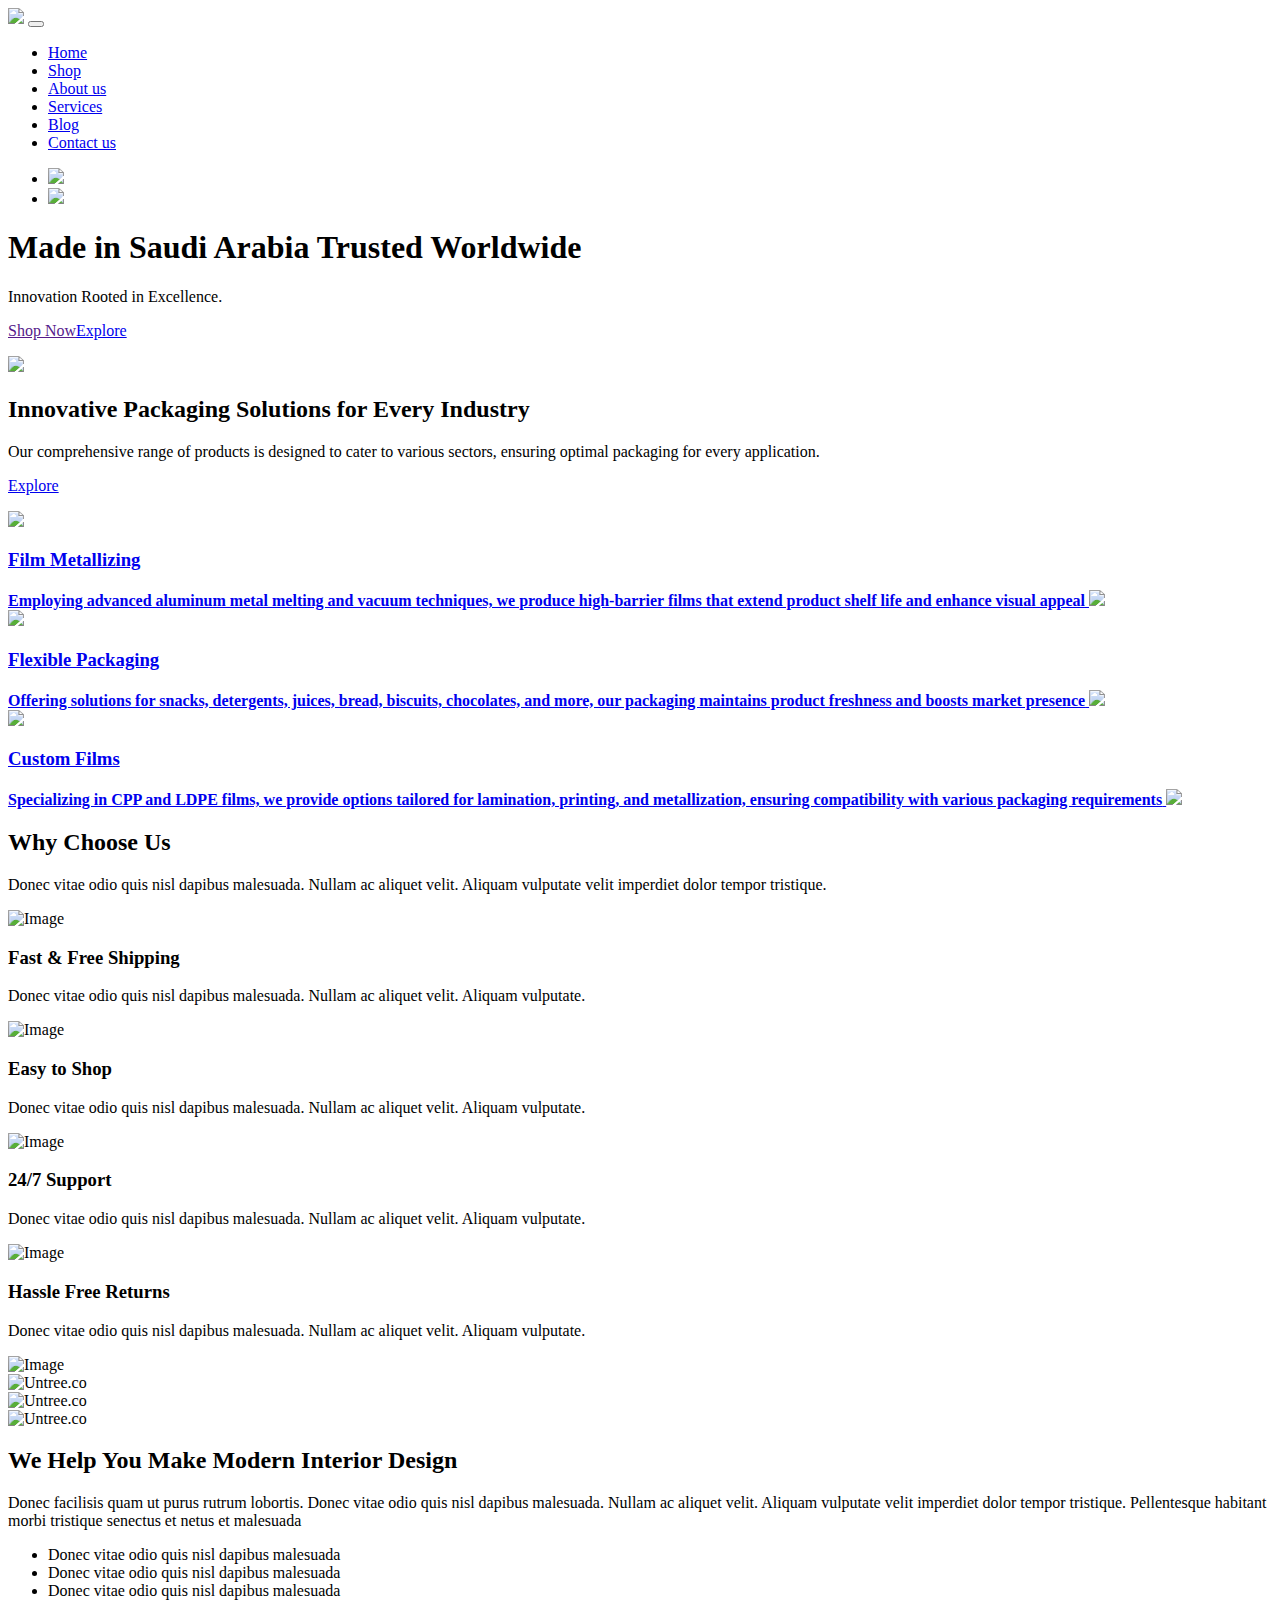
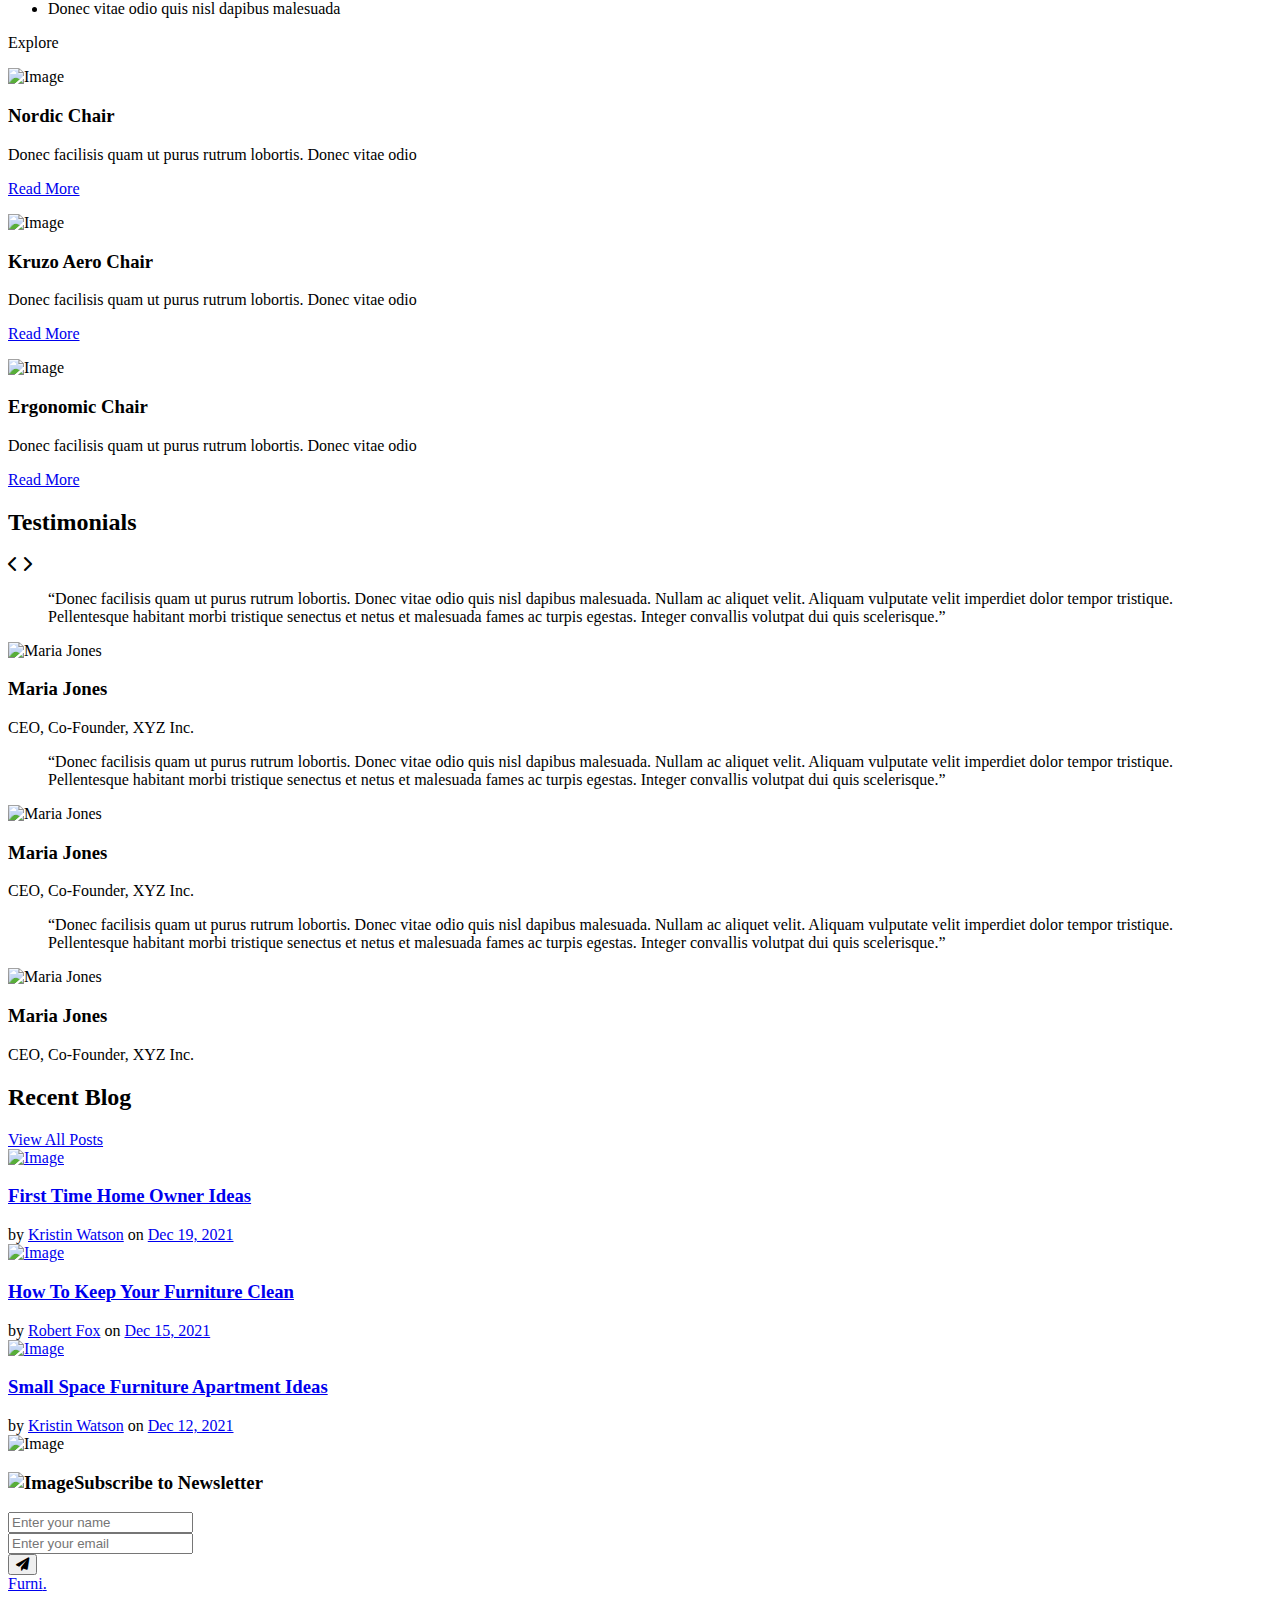
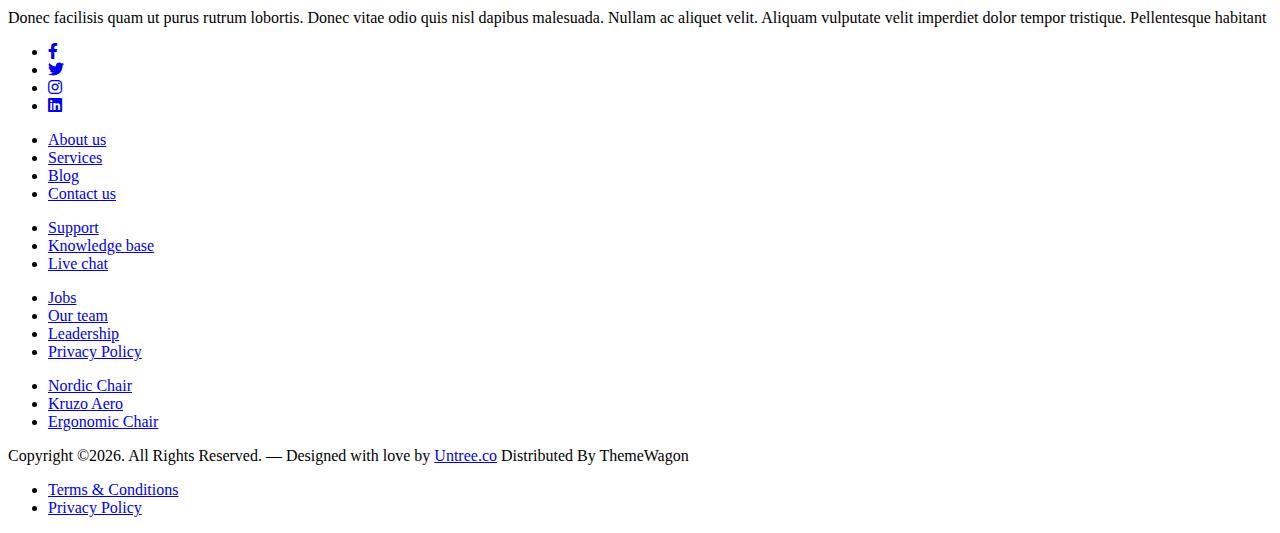
==== index.html @ fd20b188 "new update" ====
<!-- /*
* Bootstrap 5
* Template Name: 
* Template Author: Untree.co
* Template URI: https://untree.co/
* License: https://creativecommons.org/licenses/by/3.0/
*/ -->
<!doctype html>
<html lang="en">
<head>
  <meta charset="utf-8">
  <meta name="viewport" content="width=device-width, initial-scale=1, shrink-to-fit=no">
  <meta name="author" content="Untree.co">
  <link rel="shortcut icon" href="favicon.png">

  <meta name="description" content="" />
  <meta name="keywords" content="bootstrap, bootstrap4" />

		<!-- Bootstrap CSS -->
		<link href="css/bootstrap.min.css" rel="stylesheet">
		<link href="https://cdnjs.cloudflare.com/ajax/libs/font-awesome/6.0.0-beta3/css/all.min.css" rel="stylesheet">
		<link href="css/tiny-slider.css" rel="stylesheet">
		<link href="css/style.css" rel="stylesheet">
		<title>Furni Free Bootstrap 5 Template for Furniture and Interior Design Websites by Untree.co </title>
	</head>

	<body>

		<!-- Start Header/Navigation -->
		<nav class="custom-navbar navbar navbar navbar-expand-md navbar-dark bg-dark" arial-label="Furni navigation bar">

			<div class="container">
				<a class="navbar-brand" href="index.html"><img src="images/logo.png"  class="white-glow"></a>

				<button class="navbar-toggler" type="button" data-bs-toggle="collapse" data-bs-target="#navbarsFurni" aria-controls="navbarsFurni" aria-expanded="false" aria-label="Toggle navigation">
					<span class="navbar-toggler-icon"></span>
				</button>

				<div class="collapse navbar-collapse" id="navbarsFurni">
					<ul class="custom-navbar-nav navbar-nav ms-auto mb-2 mb-md-0">
						<li class="nav-item active">
							<a class="nav-link" href="index.html">Home</a>
						</li>
						<li><a class="nav-link" href="shop.html">Shop</a></li>
						<li><a class="nav-link" href="about.html">About us</a></li>
						<li><a class="nav-link" href="services.html">Services</a></li>
						<li><a class="nav-link" href="blog.html">Blog</a></li>
						<li><a class="nav-link" href="contact.html">Contact us</a></li>
					</ul>

					<ul class="custom-navbar-cta navbar-nav mb-2 mb-md-0 ms-5">
						<li><a class="nav-link" href="#"><img src="images/user.svg"></a></li>
						<li><a class="nav-link" href="cart.html"><img src="images/cart.svg"></a></li>
					</ul>
				</div>
			</div>
				
		</nav>
		<!-- End Header/Navigation -->

		<!-- Start Hero Section -->
			<div class="hero">
				<div class="container">
					<div class="row justify-content-between">
						<div class="col-lg-5">
							<div class="intro-excerpt">
								<h1>Made in Saudi Arabia <span clsas="d-block">Trusted Worldwide</span></h1>
								<p class="mb-4">Innovation Rooted in Excellence.</p>
								<p><a href="" class="btn btn-secondary me-2">Shop Now</a><a href="#" class="btn btn-white-outline">Explore</a></p>
							</div>
						</div>
						<div class="col-lg-7">
							<div class="hero-img-wrap">
								<img src="images/building.png" class="img-fluid">
							</div>
						</div>
					</div>
				</div>
			</div>
		<!-- End Hero Section -->

		<!-- Start Product Section -->
		<div class="product-section">
			<div class="container">
				<div class="row">

					<!-- Start Column 1 -->
					<div class="col-md-12 col-lg-3 mb-5 mb-lg-0">
						<h2 class="mb-4 section-title">Innovative Packaging Solutions for Every Industry</h2>
						<p class="mb-4">Our comprehensive range of products is designed to cater to various sectors, ensuring optimal packaging for every application. </p>
						<p><a href="shop.html" class="btn">Explore</a></p>
					</div> 
					<!-- End Column 1 -->

					<!-- Start Column 2 -->
					<div class="col-12 col-md-4 col-lg-3 mb-5 mb-md-0">
						<a class="product-item" href="cart.html">
							<img src="images/product-1.png" class="img-fluid product-thumbnail">
							<h3 class="product-title">Film Metallizing</h3>
							<strong class="product-price">Employing advanced aluminum metal melting and vacuum techniques, we produce high-barrier films that extend product shelf life and enhance visual appeal</strong>

							<span class="icon-cross">
								<img src="images/cross.svg" class="img-fluid">
							</span>
						</a>
					</div> 
					<!-- End Column 2 -->

					<!-- Start Column 3 -->
					<div class="col-12 col-md-4 col-lg-3 mb-5 mb-md-0">
						<a class="product-item" href="cart.html">
							<img src="images/product-2.png" class="img-fluid product-thumbnail">
							<h3 class="product-title">Flexible Packaging</h3>
							<strong class="product-price">Offering solutions for snacks, detergents, juices, bread, biscuits, chocolates, and more, our packaging maintains product freshness and boosts market presence</strong>

							<span class="icon-cross">
								<img src="images/cross.svg" class="img-fluid">
							</span>
						</a>
					</div>
					<!-- End Column 3 -->

					<!-- Start Column 4 -->
					<div class="col-12 col-md-4 col-lg-3 mb-5 mb-md-0">
						<a class="product-item" href="cart.html">
							<img src="images/product-3.png" class="img-fluid product-thumbnail">
							<h3 class="product-title">Custom Films</h3>
							<strong class="product-price">Specializing in CPP and LDPE films, we provide options tailored for lamination, printing, and metallization, ensuring compatibility with various packaging requirements</strong>

							<span class="icon-cross">
								<img src="images/cross.svg" class="img-fluid">
							</span>
						</a>
					</div>
					<!-- End Column 4 -->

				</div>
			</div>
		</div>
		<!-- End Product Section -->

		<!-- Start Why Choose Us Section -->
		<div class="why-choose-section">
			<div class="container">
				<div class="row justify-content-between">
					<div class="col-lg-6">
						<h2 class="section-title">Why Choose Us</h2>
						<p>Donec vitae odio quis nisl dapibus malesuada. Nullam ac aliquet velit. Aliquam vulputate velit imperdiet dolor tempor tristique.</p>

						<div class="row my-5">
							<div class="col-6 col-md-6">
								<div class="feature">
									<div class="icon">
										<img src="images/truck.svg" alt="Image" class="imf-fluid">
									</div>
									<h3>Fast &amp; Free Shipping</h3>
									<p>Donec vitae odio quis nisl dapibus malesuada. Nullam ac aliquet velit. Aliquam vulputate.</p>
								</div>
							</div>

							<div class="col-6 col-md-6">
								<div class="feature">
									<div class="icon">
										<img src="images/bag.svg" alt="Image" class="imf-fluid">
									</div>
									<h3>Easy to Shop</h3>
									<p>Donec vitae odio quis nisl dapibus malesuada. Nullam ac aliquet velit. Aliquam vulputate.</p>
								</div>
							</div>

							<div class="col-6 col-md-6">
								<div class="feature">
									<div class="icon">
										<img src="images/support.svg" alt="Image" class="imf-fluid">
									</div>
									<h3>24/7 Support</h3>
									<p>Donec vitae odio quis nisl dapibus malesuada. Nullam ac aliquet velit. Aliquam vulputate.</p>
								</div>
							</div>

							<div class="col-6 col-md-6">
								<div class="feature">
									<div class="icon">
										<img src="images/return.svg" alt="Image" class="imf-fluid">
									</div>
									<h3>Hassle Free Returns</h3>
									<p>Donec vitae odio quis nisl dapibus malesuada. Nullam ac aliquet velit. Aliquam vulputate.</p>
								</div>
							</div>

						</div>
					</div>

					<div class="col-lg-5">
						<div class="img-wrap">
							<img src="images/why-choose-us-img.jpg" alt="Image" class="img-fluid">
						</div>
					</div>

				</div>
			</div>
		</div>
		<!-- End Why Choose Us Section -->

		<!-- Start We Help Section -->
		<div class="we-help-section">
			<div class="container">
				<div class="row justify-content-between">
					<div class="col-lg-7 mb-5 mb-lg-0">
						<div class="imgs-grid">
							<div class="grid grid-1"><img src="images/img-grid-1.jpg" alt="Untree.co"></div>
							<div class="grid grid-2"><img src="images/img-grid-2.jpg" alt="Untree.co"></div>
							<div class="grid grid-3"><img src="images/img-grid-3.jpg" alt="Untree.co"></div>
						</div>
					</div>
					<div class="col-lg-5 ps-lg-5">
						<h2 class="section-title mb-4">We Help You Make Modern Interior Design</h2>
						<p>Donec facilisis quam ut purus rutrum lobortis. Donec vitae odio quis nisl dapibus malesuada. Nullam ac aliquet velit. Aliquam vulputate velit imperdiet dolor tempor tristique. Pellentesque habitant morbi tristique senectus et netus et malesuada</p>

						<ul class="list-unstyled custom-list my-4">
							<li>Donec vitae odio quis nisl dapibus malesuada</li>
							<li>Donec vitae odio quis nisl dapibus malesuada</li>
							<li>Donec vitae odio quis nisl dapibus malesuada</li>
							<li>Donec vitae odio quis nisl dapibus malesuada</li>
						</ul>
						<p><a herf="#" class="btn">Explore</a></p>
					</div>
				</div>
			</div>
		</div>
		<!-- End We Help Section -->

		<!-- Start Popular Product -->
		<div class="popular-product">
			<div class="container">
				<div class="row">

					<div class="col-12 col-md-6 col-lg-4 mb-4 mb-lg-0">
						<div class="product-item-sm d-flex">
							<div class="thumbnail">
								<img src="images/product-1.png" alt="Image" class="img-fluid">
							</div>
							<div class="pt-3">
								<h3>Nordic Chair</h3>
								<p>Donec facilisis quam ut purus rutrum lobortis. Donec vitae odio </p>
								<p><a href="#">Read More</a></p>
							</div>
						</div>
					</div>

					<div class="col-12 col-md-6 col-lg-4 mb-4 mb-lg-0">
						<div class="product-item-sm d-flex">
							<div class="thumbnail">
								<img src="images/product-2.png" alt="Image" class="img-fluid">
							</div>
							<div class="pt-3">
								<h3>Kruzo Aero Chair</h3>
								<p>Donec facilisis quam ut purus rutrum lobortis. Donec vitae odio </p>
								<p><a href="#">Read More</a></p>
							</div>
						</div>
					</div>

					<div class="col-12 col-md-6 col-lg-4 mb-4 mb-lg-0">
						<div class="product-item-sm d-flex">
							<div class="thumbnail">
								<img src="images/product-3.png" alt="Image" class="img-fluid">
							</div>
							<div class="pt-3">
								<h3>Ergonomic Chair</h3>
								<p>Donec facilisis quam ut purus rutrum lobortis. Donec vitae odio </p>
								<p><a href="#">Read More</a></p>
							</div>
						</div>
					</div>

				</div>
			</div>
		</div>
		<!-- End Popular Product -->

		<!-- Start Testimonial Slider -->
		<div class="testimonial-section">
			<div class="container">
				<div class="row">
					<div class="col-lg-7 mx-auto text-center">
						<h2 class="section-title">Testimonials</h2>
					</div>
				</div>

				<div class="row justify-content-center">
					<div class="col-lg-12">
						<div class="testimonial-slider-wrap text-center">

							<div id="testimonial-nav">
								<span class="prev" data-controls="prev"><span class="fa fa-chevron-left"></span></span>
								<span class="next" data-controls="next"><span class="fa fa-chevron-right"></span></span>
							</div>

							<div class="testimonial-slider">
								
								<div class="item">
									<div class="row justify-content-center">
										<div class="col-lg-8 mx-auto">

											<div class="testimonial-block text-center">
												<blockquote class="mb-5">
													<p>&ldquo;Donec facilisis quam ut purus rutrum lobortis. Donec vitae odio quis nisl dapibus malesuada. Nullam ac aliquet velit. Aliquam vulputate velit imperdiet dolor tempor tristique. Pellentesque habitant morbi tristique senectus et netus et malesuada fames ac turpis egestas. Integer convallis volutpat dui quis scelerisque.&rdquo;</p>
												</blockquote>

												<div class="author-info">
													<div class="author-pic">
														<img src="images/person-1.png" alt="Maria Jones" class="img-fluid">
													</div>
													<h3 class="font-weight-bold">Maria Jones</h3>
													<span class="position d-block mb-3">CEO, Co-Founder, XYZ Inc.</span>
												</div>
											</div>

										</div>
									</div>
								</div> 
								<!-- END item -->

								<div class="item">
									<div class="row justify-content-center">
										<div class="col-lg-8 mx-auto">

											<div class="testimonial-block text-center">
												<blockquote class="mb-5">
													<p>&ldquo;Donec facilisis quam ut purus rutrum lobortis. Donec vitae odio quis nisl dapibus malesuada. Nullam ac aliquet velit. Aliquam vulputate velit imperdiet dolor tempor tristique. Pellentesque habitant morbi tristique senectus et netus et malesuada fames ac turpis egestas. Integer convallis volutpat dui quis scelerisque.&rdquo;</p>
												</blockquote>

												<div class="author-info">
													<div class="author-pic">
														<img src="images/person-1.png" alt="Maria Jones" class="img-fluid">
													</div>
													<h3 class="font-weight-bold">Maria Jones</h3>
													<span class="position d-block mb-3">CEO, Co-Founder, XYZ Inc.</span>
												</div>
											</div>

										</div>
									</div>
								</div> 
								<!-- END item -->

								<div class="item">
									<div class="row justify-content-center">
										<div class="col-lg-8 mx-auto">

											<div class="testimonial-block text-center">
												<blockquote class="mb-5">
													<p>&ldquo;Donec facilisis quam ut purus rutrum lobortis. Donec vitae odio quis nisl dapibus malesuada. Nullam ac aliquet velit. Aliquam vulputate velit imperdiet dolor tempor tristique. Pellentesque habitant morbi tristique senectus et netus et malesuada fames ac turpis egestas. Integer convallis volutpat dui quis scelerisque.&rdquo;</p>
												</blockquote>

												<div class="author-info">
													<div class="author-pic">
														<img src="images/person-1.png" alt="Maria Jones" class="img-fluid">
													</div>
													<h3 class="font-weight-bold">Maria Jones</h3>
													<span class="position d-block mb-3">CEO, Co-Founder, XYZ Inc.</span>
												</div>
											</div>

										</div>
									</div>
								</div> 
								<!-- END item -->

							</div>

						</div>
					</div>
				</div>
			</div>
		</div>
		<!-- End Testimonial Slider -->

		<!-- Start Blog Section -->
		<div class="blog-section">
			<div class="container">
				<div class="row mb-5">
					<div class="col-md-6">
						<h2 class="section-title">Recent Blog</h2>
					</div>
					<div class="col-md-6 text-start text-md-end">
						<a href="#" class="more">View All Posts</a>
					</div>
				</div>

				<div class="row">

					<div class="col-12 col-sm-6 col-md-4 mb-4 mb-md-0">
						<div class="post-entry">
							<a href="#" class="post-thumbnail"><img src="images/post-1.jpg" alt="Image" class="img-fluid"></a>
							<div class="post-content-entry">
								<h3><a href="#">First Time Home Owner Ideas</a></h3>
								<div class="meta">
									<span>by <a href="#">Kristin Watson</a></span> <span>on <a href="#">Dec 19, 2021</a></span>
								</div>
							</div>
						</div>
					</div>

					<div class="col-12 col-sm-6 col-md-4 mb-4 mb-md-0">
						<div class="post-entry">
							<a href="#" class="post-thumbnail"><img src="images/post-2.jpg" alt="Image" class="img-fluid"></a>
							<div class="post-content-entry">
								<h3><a href="#">How To Keep Your Furniture Clean</a></h3>
								<div class="meta">
									<span>by <a href="#">Robert Fox</a></span> <span>on <a href="#">Dec 15, 2021</a></span>
								</div>
							</div>
						</div>
					</div>

					<div class="col-12 col-sm-6 col-md-4 mb-4 mb-md-0">
						<div class="post-entry">
							<a href="#" class="post-thumbnail"><img src="images/post-3.jpg" alt="Image" class="img-fluid"></a>
							<div class="post-content-entry">
								<h3><a href="#">Small Space Furniture Apartment Ideas</a></h3>
								<div class="meta">
									<span>by <a href="#">Kristin Watson</a></span> <span>on <a href="#">Dec 12, 2021</a></span>
								</div>
							</div>
						</div>
					</div>

				</div>
			</div>
		</div>
		<!-- End Blog Section -->	

		<!-- Start Footer Section -->
		<footer class="footer-section">
			<div class="container relative">

				<div class="sofa-img">
					<img src="images/sofa.png" alt="Image" class="img-fluid">
				</div>

				<div class="row">
					<div class="col-lg-8">
						<div class="subscription-form">
							<h3 class="d-flex align-items-center"><span class="me-1"><img src="images/envelope-outline.svg" alt="Image" class="img-fluid"></span><span>Subscribe to Newsletter</span></h3>

							<form action="#" class="row g-3">
								<div class="col-auto">
									<input type="text" class="form-control" placeholder="Enter your name">
								</div>
								<div class="col-auto">
									<input type="email" class="form-control" placeholder="Enter your email">
								</div>
								<div class="col-auto">
									<button class="btn btn-primary">
										<span class="fa fa-paper-plane"></span>
									</button>
								</div>
							</form>

						</div>
					</div>
				</div>

				<div class="row g-5 mb-5">
					<div class="col-lg-4">
						<div class="mb-4 footer-logo-wrap"><a href="#" class="footer-logo">Furni<span>.</span></a></div>
						<p class="mb-4">Donec facilisis quam ut purus rutrum lobortis. Donec vitae odio quis nisl dapibus malesuada. Nullam ac aliquet velit. Aliquam vulputate velit imperdiet dolor tempor tristique. Pellentesque habitant</p>

						<ul class="list-unstyled custom-social">
							<li><a href="#"><span class="fa fa-brands fa-facebook-f"></span></a></li>
							<li><a href="#"><span class="fa fa-brands fa-twitter"></span></a></li>
							<li><a href="#"><span class="fa fa-brands fa-instagram"></span></a></li>
							<li><a href="#"><span class="fa fa-brands fa-linkedin"></span></a></li>
						</ul>
					</div>

					<div class="col-lg-8">
						<div class="row links-wrap">
							<div class="col-6 col-sm-6 col-md-3">
								<ul class="list-unstyled">
									<li><a href="#">About us</a></li>
									<li><a href="#">Services</a></li>
									<li><a href="#">Blog</a></li>
									<li><a href="#">Contact us</a></li>
								</ul>
							</div>

							<div class="col-6 col-sm-6 col-md-3">
								<ul class="list-unstyled">
									<li><a href="#">Support</a></li>
									<li><a href="#">Knowledge base</a></li>
									<li><a href="#">Live chat</a></li>
								</ul>
							</div>

							<div class="col-6 col-sm-6 col-md-3">
								<ul class="list-unstyled">
									<li><a href="#">Jobs</a></li>
									<li><a href="#">Our team</a></li>
									<li><a href="#">Leadership</a></li>
									<li><a href="#">Privacy Policy</a></li>
								</ul>
							</div>

							<div class="col-6 col-sm-6 col-md-3">
								<ul class="list-unstyled">
									<li><a href="#">Nordic Chair</a></li>
									<li><a href="#">Kruzo Aero</a></li>
									<li><a href="#">Ergonomic Chair</a></li>
								</ul>
							</div>
						</div>
					</div>

				</div>

				<div class="border-top copyright">
					<div class="row pt-4">
						<div class="col-lg-6">
							<p class="mb-2 text-center text-lg-start">Copyright &copy;<script>document.write(new Date().getFullYear());</script>. All Rights Reserved. &mdash; Designed with love by <a href="https://untree.co">Untree.co</a> Distributed By <a hreff="https://themewagon.com">ThemeWagon</a>  <!-- License information: https://untree.co/license/ -->
            </p>
						</div>

						<div class="col-lg-6 text-center text-lg-end">
							<ul class="list-unstyled d-inline-flex ms-auto">
								<li class="me-4"><a href="#">Terms &amp; Conditions</a></li>
								<li><a href="#">Privacy Policy</a></li>
							</ul>
						</div>

					</div>
				</div>

			</div>
		</footer>
		<!-- End Footer Section -->	


		<script src="js/bootstrap.bundle.min.js"></script>
		<script src="js/tiny-slider.js"></script>
		<script src="js/custom.js"></script>
	</body>

</html>
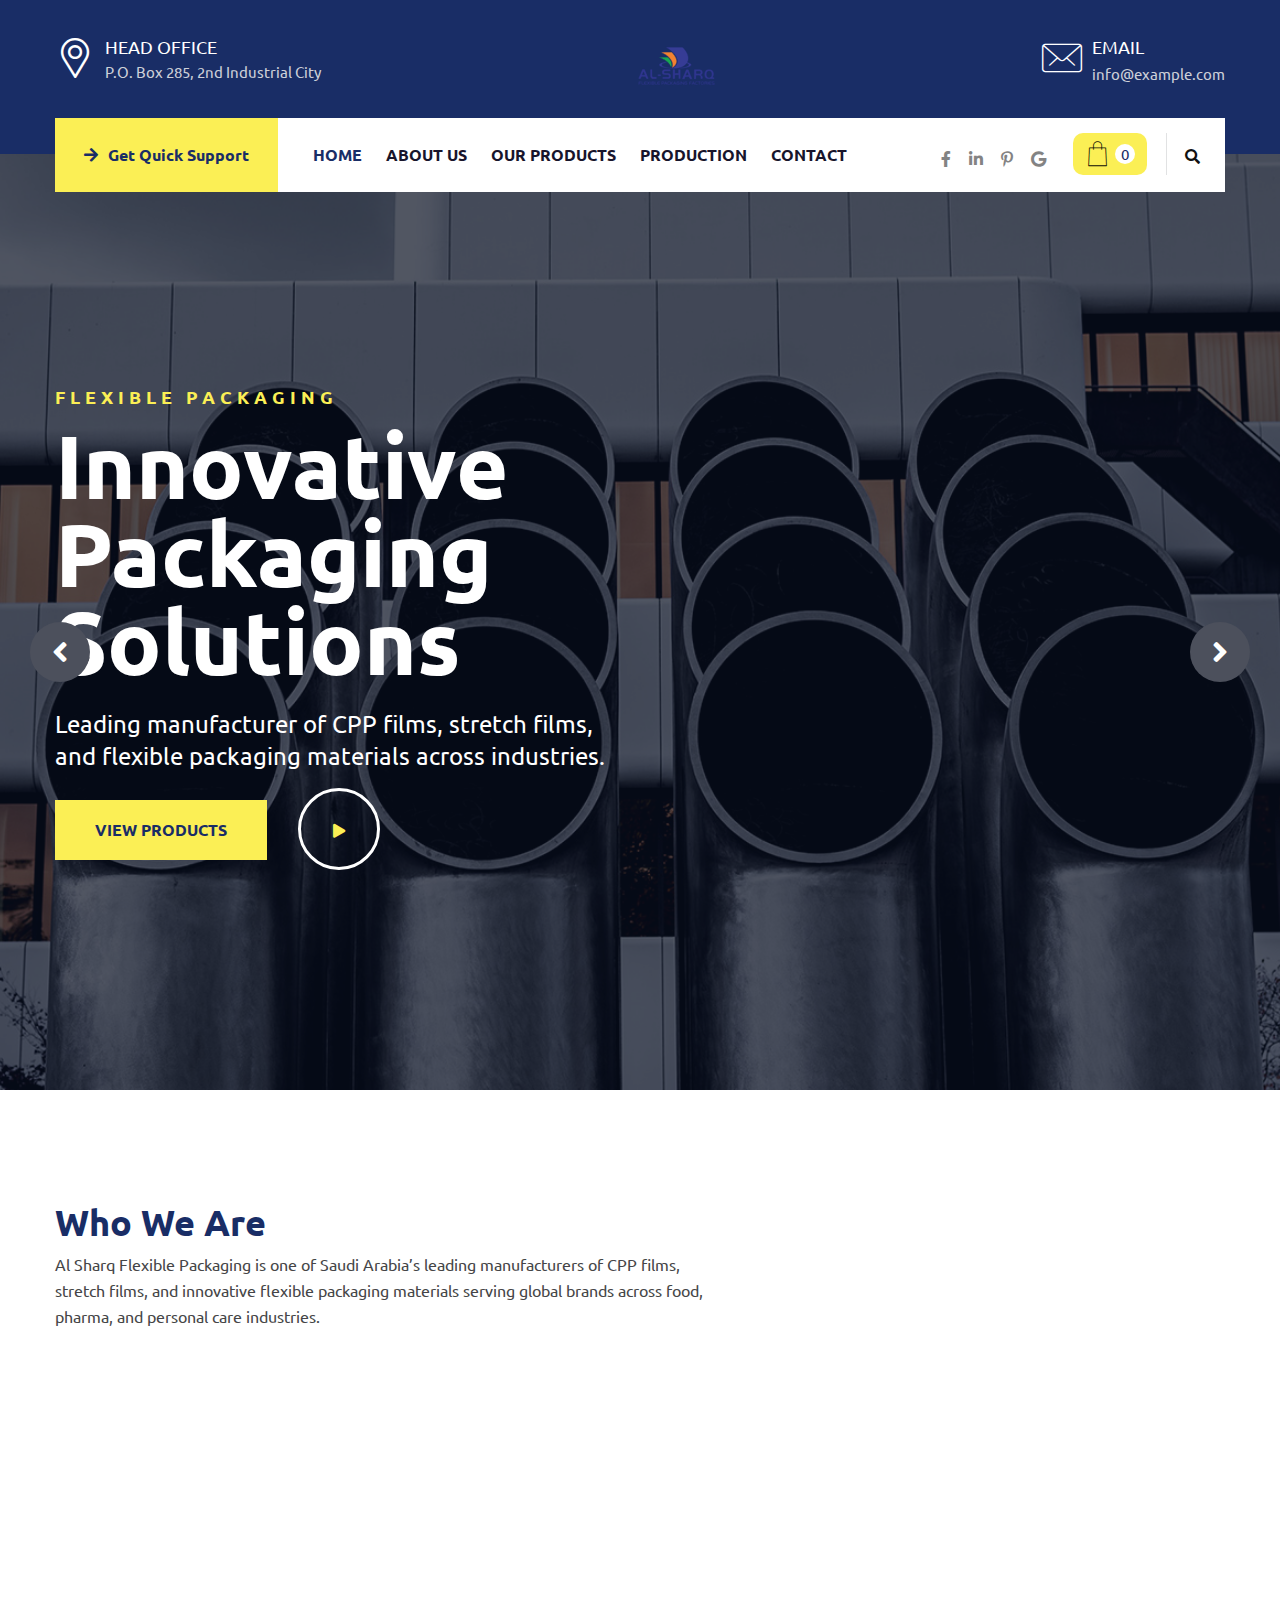
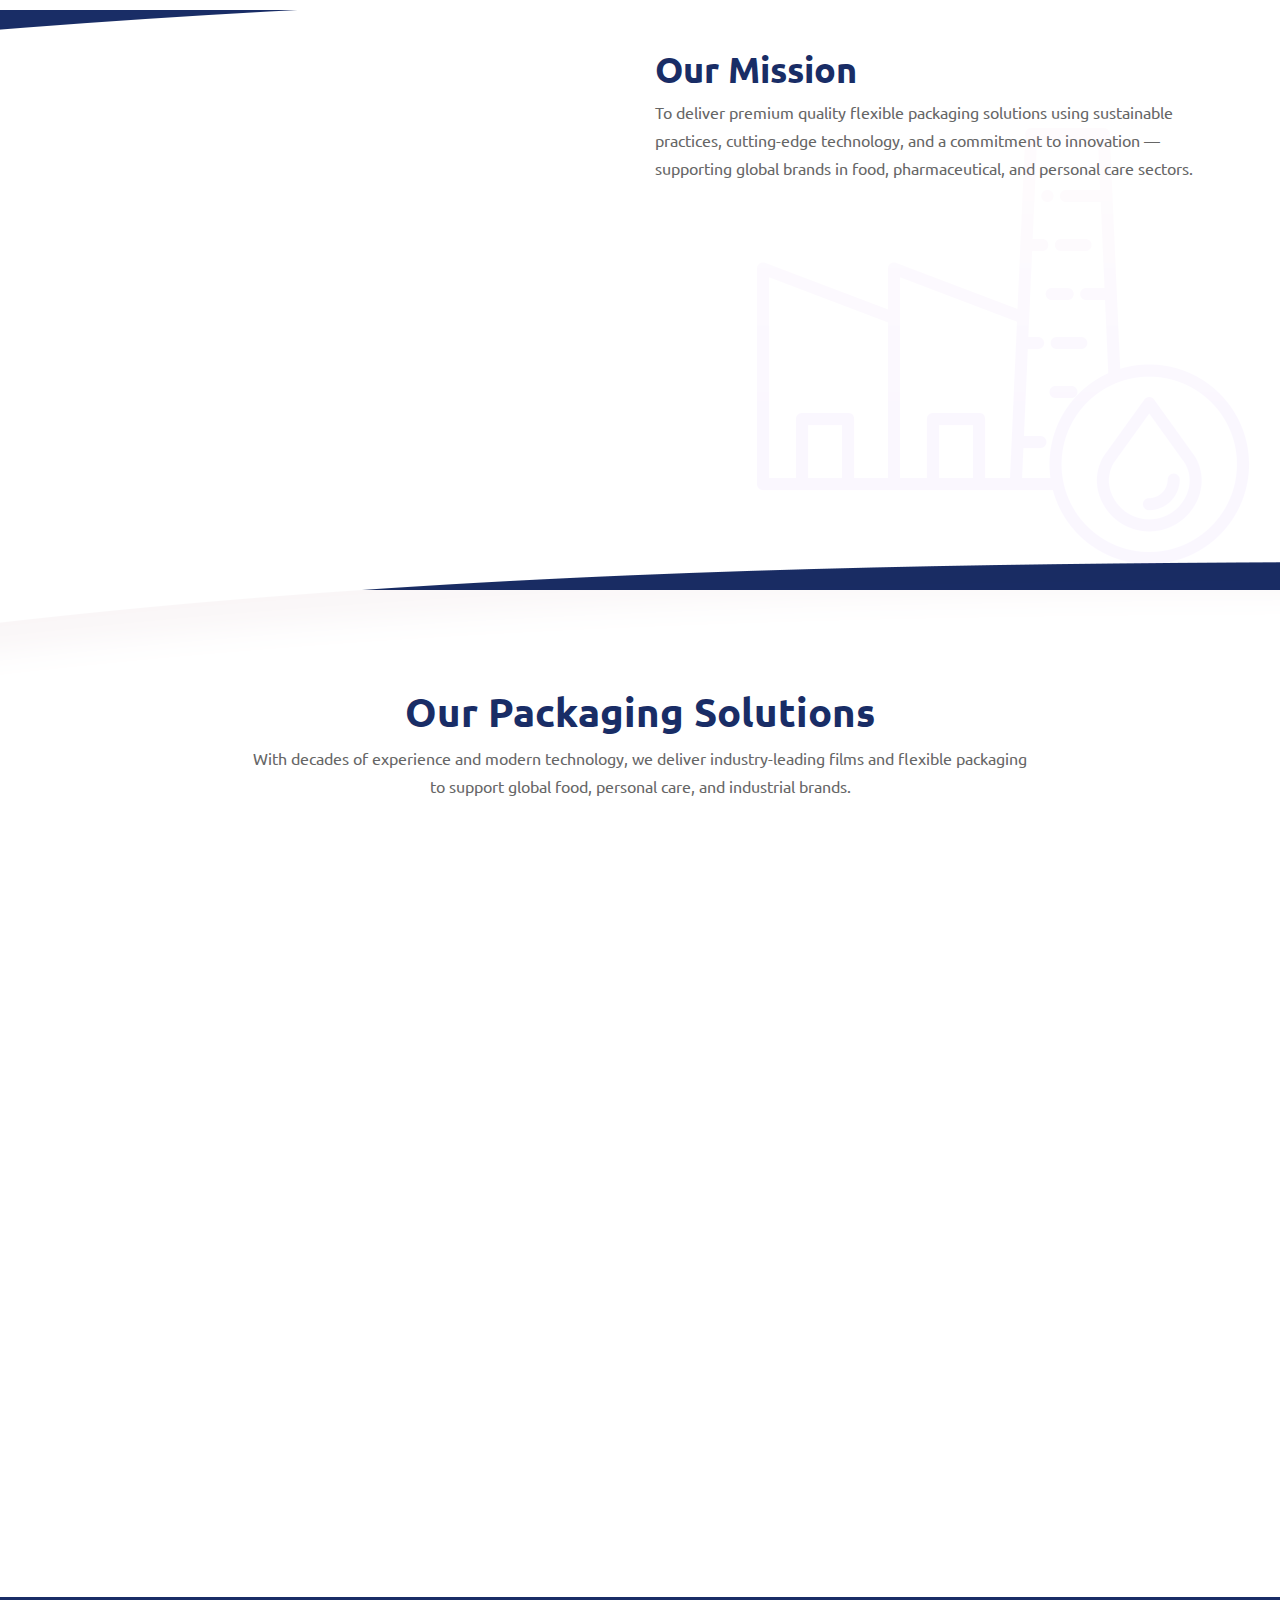
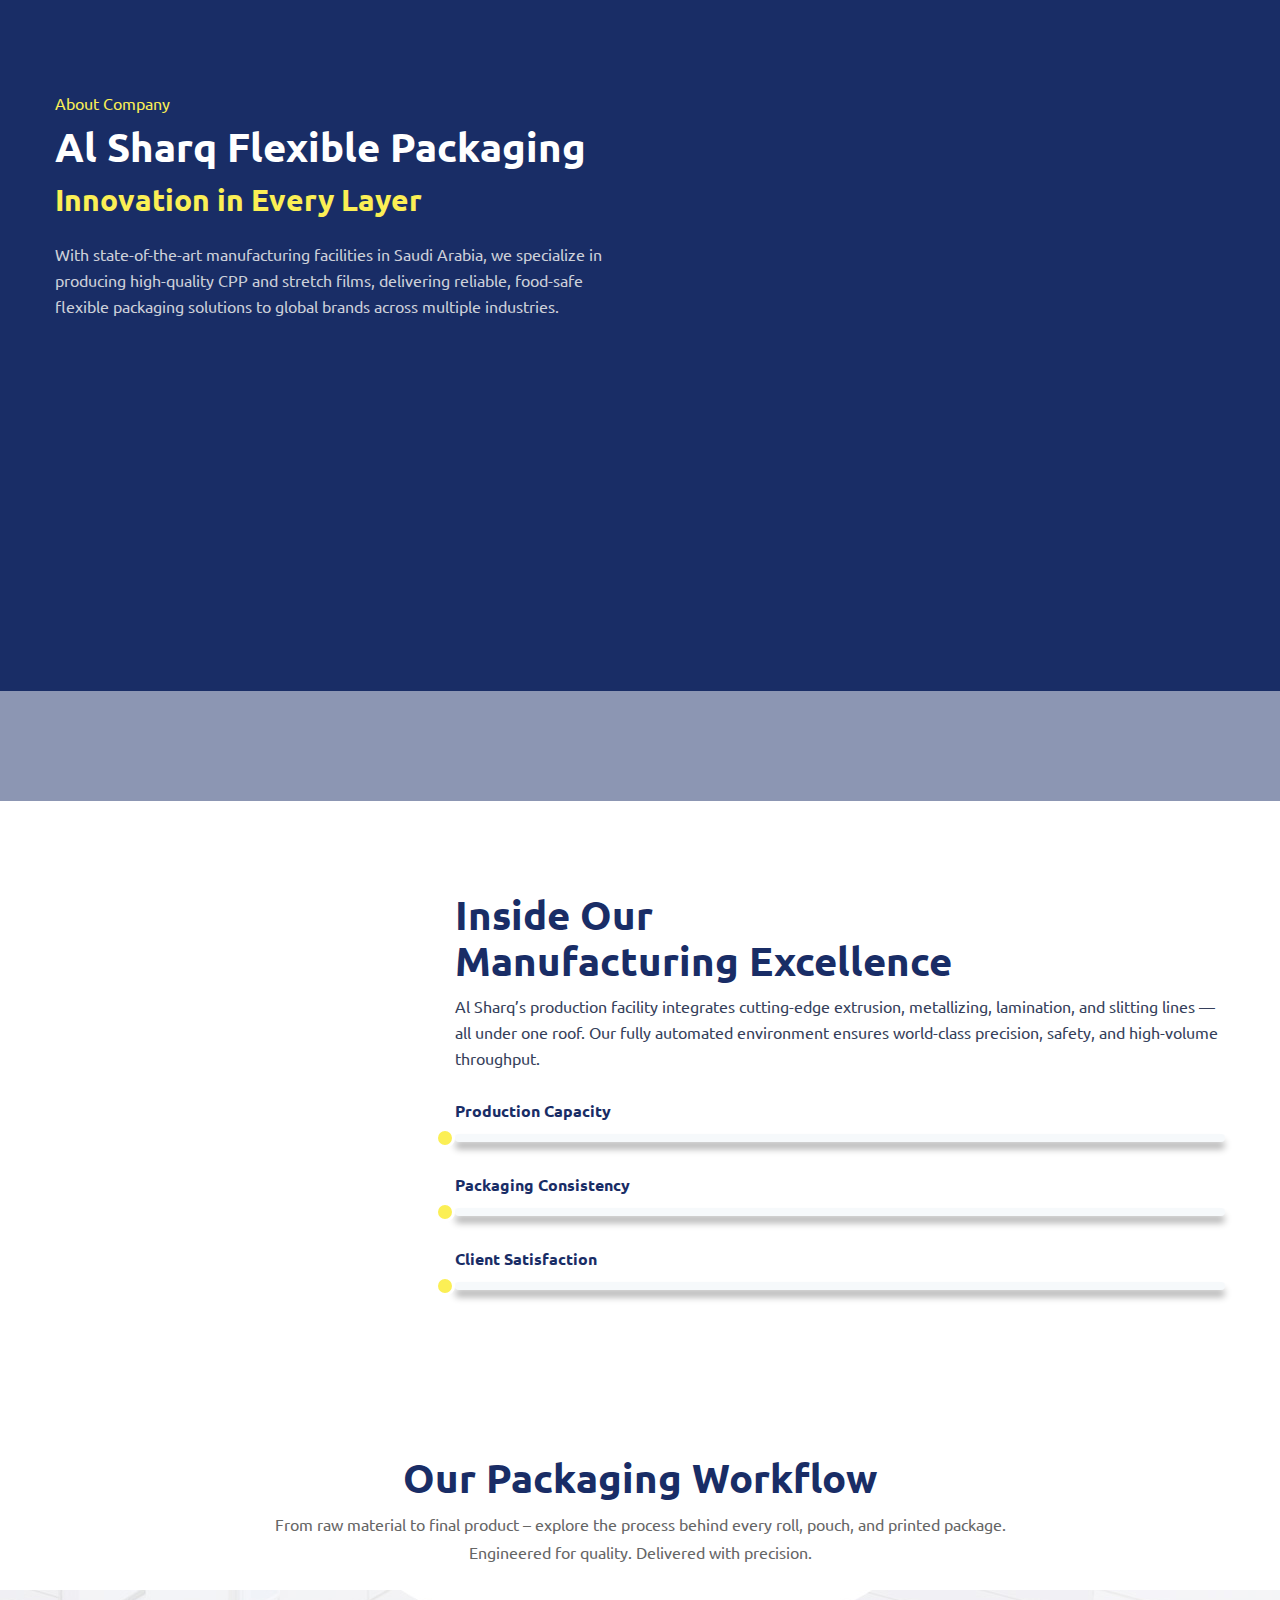
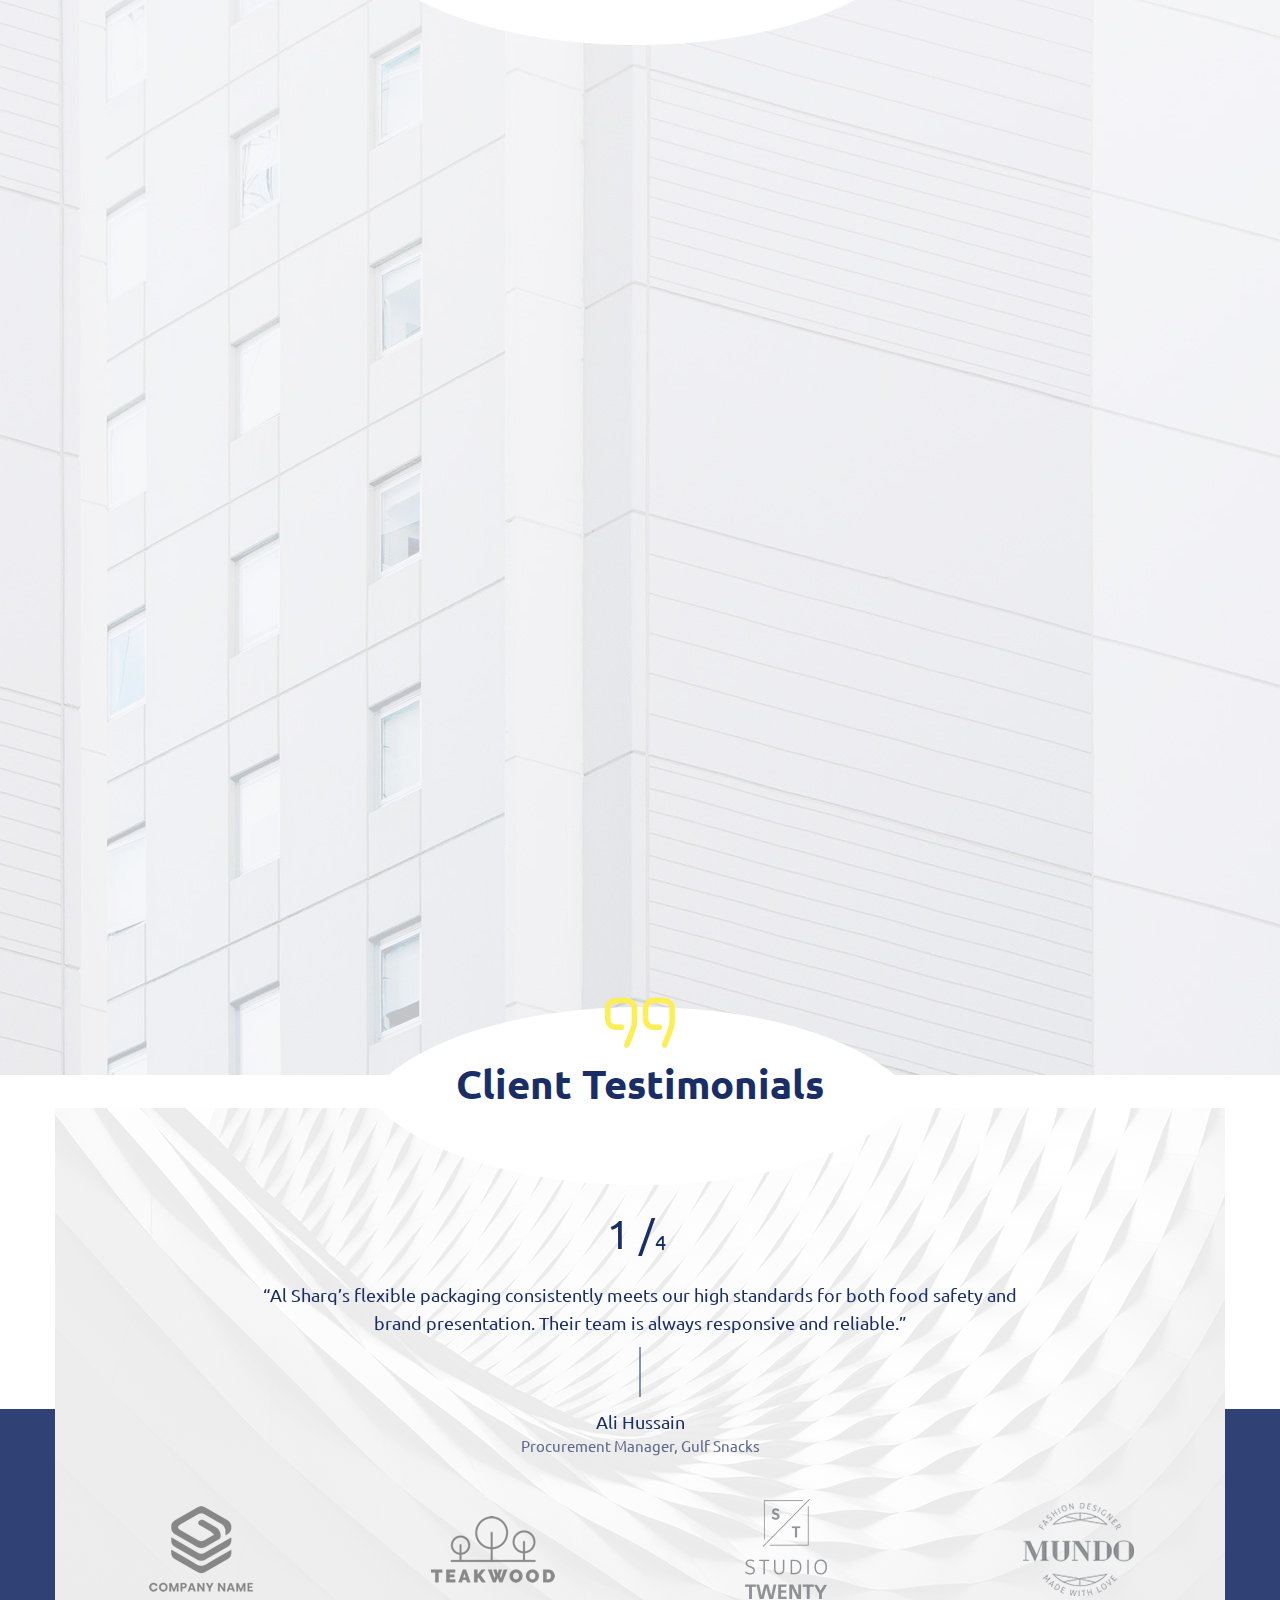
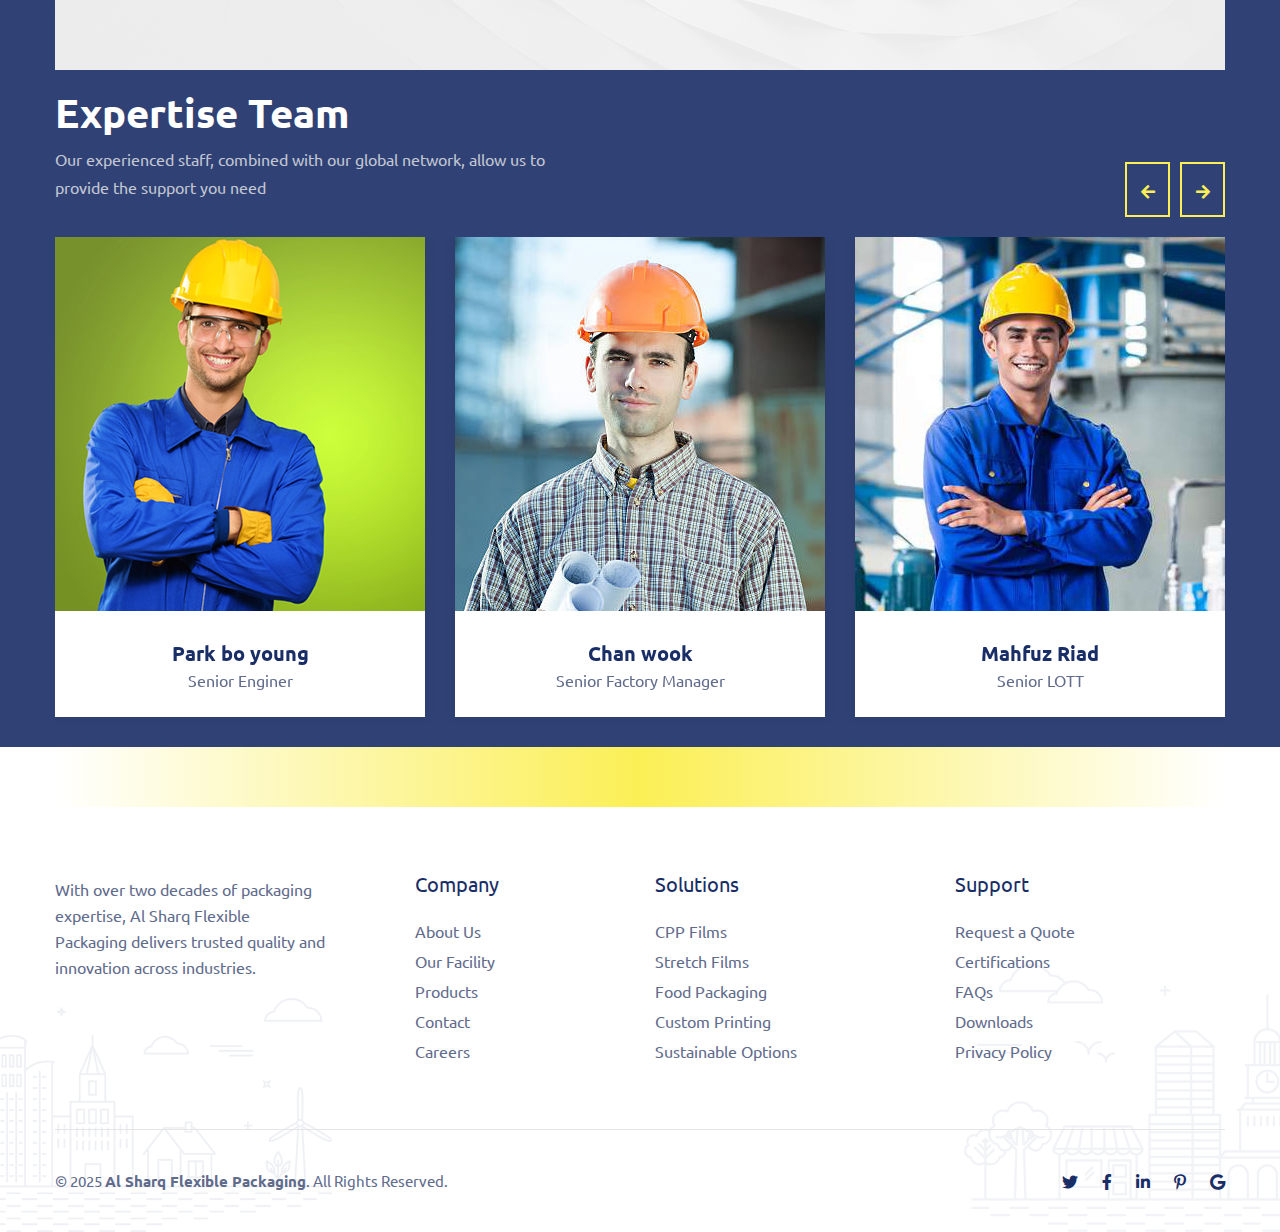
==== commit e033208b: "upd" ====
--- a/index.html
+++ b/index.html
@@ -1,546 +1,958 @@
-<!-- /*
-* Bootstrap 5
-* Template Name: 
-* Template Author: Untree.co
-* Template URI: https://untree.co/
-* License: https://creativecommons.org/licenses/by/3.0/
-*/ -->
-<!doctype html>
+<!DOCTYPE html>
 <html lang="en">
+
+
 <head>
-  <meta charset="utf-8">
-  <meta name="viewport" content="width=device-width, initial-scale=1, shrink-to-fit=no">
-  <meta name="author" content="Untree.co">
-  <link rel="shortcut icon" href="favicon.png">
-
-  <meta name="description" content="" />
-  <meta name="keywords" content="bootstrap, bootstrap4" />
-
-		<!-- Bootstrap CSS -->
-		<link href="css/bootstrap.min.css" rel="stylesheet">
-		<link href="https://cdnjs.cloudflare.com/ajax/libs/font-awesome/6.0.0-beta3/css/all.min.css" rel="stylesheet">
-		<link href="css/tiny-slider.css" rel="stylesheet">
-		<link href="css/style.css" rel="stylesheet">
-		<title>Furni Free Bootstrap 5 Template for Furniture and Interior Design Websites by Untree.co </title>
-	</head>
-
-	<body>
-
-		<!-- Start Header/Navigation -->
-		<nav class="custom-navbar navbar navbar navbar-expand-md navbar-dark bg-dark" arial-label="Furni navigation bar">
-
-			<div class="container">
-				<a class="navbar-brand" href="index.html"><img src="images/logo.png"  class="white-glow"></a>
-
-				<button class="navbar-toggler" type="button" data-bs-toggle="collapse" data-bs-target="#navbarsFurni" aria-controls="navbarsFurni" aria-expanded="false" aria-label="Toggle navigation">
-					<span class="navbar-toggler-icon"></span>
-				</button>
-
-				<div class="collapse navbar-collapse" id="navbarsFurni">
-					<ul class="custom-navbar-nav navbar-nav ms-auto mb-2 mb-md-0">
-						<li class="nav-item active">
-							<a class="nav-link" href="index.html">Home</a>
-						</li>
-						<li><a class="nav-link" href="shop.html">Shop</a></li>
-						<li><a class="nav-link" href="about.html">About us</a></li>
-						<li><a class="nav-link" href="services.html">Services</a></li>
-						<li><a class="nav-link" href="blog.html">Blog</a></li>
-						<li><a class="nav-link" href="contact.html">Contact us</a></li>
-					</ul>
-
-					<ul class="custom-navbar-cta navbar-nav mb-2 mb-md-0 ms-5">
-						<li><a class="nav-link" href="#"><img src="images/user.svg"></a></li>
-						<li><a class="nav-link" href="cart.html"><img src="images/cart.svg"></a></li>
-					</ul>
-				</div>
-			</div>
-				
-		</nav>
-		<!-- End Header/Navigation -->
-
-		<!-- Start Hero Section -->
-			<div class="hero">
-				<div class="container">
-					<div class="row justify-content-between">
-						<div class="col-lg-5">
-							<div class="intro-excerpt">
-								<h1>Made in Saudi Arabia <span clsas="d-block">Trusted Worldwide</span></h1>
-								<p class="mb-4">Innovation Rooted in Excellence.</p>
-								<p><a href="" class="btn btn-secondary me-2">Shop Now</a><a href="#" class="btn btn-white-outline">Explore</a></p>
-							</div>
-						</div>
-						<div class="col-lg-7">
-							<div class="hero-img-wrap">
-								<img src="images/building.png" class="img-fluid">
-							</div>
-						</div>
-					</div>
-				</div>
-			</div>
-		<!-- End Hero Section -->
-
-		<!-- Start Product Section -->
-		<div class="product-section">
-			<div class="container">
-				<div class="row">
-
-					<!-- Start Column 1 -->
-					<div class="col-md-12 col-lg-3 mb-5 mb-lg-0">
-						<h2 class="mb-4 section-title">Innovative Packaging Solutions for Every Industry</h2>
-						<p class="mb-4">Our comprehensive range of products is designed to cater to various sectors, ensuring optimal packaging for every application. </p>
-						<p><a href="shop.html" class="btn">Explore</a></p>
-					</div> 
-					<!-- End Column 1 -->
-
-					<!-- Start Column 2 -->
-					<div class="col-12 col-md-4 col-lg-3 mb-5 mb-md-0">
-						<a class="product-item" href="cart.html">
-							<img src="images/product-1.png" class="img-fluid product-thumbnail">
-							<h3 class="product-title">Film Metallizing</h3>
-							<strong class="product-price">Employing advanced aluminum metal melting and vacuum techniques, we produce high-barrier films that extend product shelf life and enhance visual appeal</strong>
-
-							<span class="icon-cross">
-								<img src="images/cross.svg" class="img-fluid">
-							</span>
-						</a>
-					</div> 
-					<!-- End Column 2 -->
-
-					<!-- Start Column 3 -->
-					<div class="col-12 col-md-4 col-lg-3 mb-5 mb-md-0">
-						<a class="product-item" href="cart.html">
-							<img src="images/product-2.png" class="img-fluid product-thumbnail">
-							<h3 class="product-title">Flexible Packaging</h3>
-							<strong class="product-price">Offering solutions for snacks, detergents, juices, bread, biscuits, chocolates, and more, our packaging maintains product freshness and boosts market presence</strong>
-
-							<span class="icon-cross">
-								<img src="images/cross.svg" class="img-fluid">
-							</span>
-						</a>
-					</div>
-					<!-- End Column 3 -->
-
-					<!-- Start Column 4 -->
-					<div class="col-12 col-md-4 col-lg-3 mb-5 mb-md-0">
-						<a class="product-item" href="cart.html">
-							<img src="images/product-3.png" class="img-fluid product-thumbnail">
-							<h3 class="product-title">Custom Films</h3>
-							<strong class="product-price">Specializing in CPP and LDPE films, we provide options tailored for lamination, printing, and metallization, ensuring compatibility with various packaging requirements</strong>
-
-							<span class="icon-cross">
-								<img src="images/cross.svg" class="img-fluid">
-							</span>
-						</a>
-					</div>
-					<!-- End Column 4 -->
-
-				</div>
-			</div>
-		</div>
-		<!-- End Product Section -->
-
-		<!-- Start Why Choose Us Section -->
-		<div class="why-choose-section">
-			<div class="container">
-				<div class="row justify-content-between">
-					<div class="col-lg-6">
-						<h2 class="section-title">Why Choose Us</h2>
-						<p>Donec vitae odio quis nisl dapibus malesuada. Nullam ac aliquet velit. Aliquam vulputate velit imperdiet dolor tempor tristique.</p>
-
-						<div class="row my-5">
-							<div class="col-6 col-md-6">
-								<div class="feature">
-									<div class="icon">
-										<img src="images/truck.svg" alt="Image" class="imf-fluid">
-									</div>
-									<h3>Fast &amp; Free Shipping</h3>
-									<p>Donec vitae odio quis nisl dapibus malesuada. Nullam ac aliquet velit. Aliquam vulputate.</p>
-								</div>
-							</div>
-
-							<div class="col-6 col-md-6">
-								<div class="feature">
-									<div class="icon">
-										<img src="images/bag.svg" alt="Image" class="imf-fluid">
-									</div>
-									<h3>Easy to Shop</h3>
-									<p>Donec vitae odio quis nisl dapibus malesuada. Nullam ac aliquet velit. Aliquam vulputate.</p>
-								</div>
-							</div>
-
-							<div class="col-6 col-md-6">
-								<div class="feature">
-									<div class="icon">
-										<img src="images/support.svg" alt="Image" class="imf-fluid">
-									</div>
-									<h3>24/7 Support</h3>
-									<p>Donec vitae odio quis nisl dapibus malesuada. Nullam ac aliquet velit. Aliquam vulputate.</p>
-								</div>
-							</div>
-
-							<div class="col-6 col-md-6">
-								<div class="feature">
-									<div class="icon">
-										<img src="images/return.svg" alt="Image" class="imf-fluid">
-									</div>
-									<h3>Hassle Free Returns</h3>
-									<p>Donec vitae odio quis nisl dapibus malesuada. Nullam ac aliquet velit. Aliquam vulputate.</p>
-								</div>
-							</div>
-
-						</div>
-					</div>
-
-					<div class="col-lg-5">
-						<div class="img-wrap">
-							<img src="images/why-choose-us-img.jpg" alt="Image" class="img-fluid">
-						</div>
-					</div>
-
-				</div>
-			</div>
-		</div>
-		<!-- End Why Choose Us Section -->
-
-		<!-- Start We Help Section -->
-		<div class="we-help-section">
-			<div class="container">
-				<div class="row justify-content-between">
-					<div class="col-lg-7 mb-5 mb-lg-0">
-						<div class="imgs-grid">
-							<div class="grid grid-1"><img src="images/img-grid-1.jpg" alt="Untree.co"></div>
-							<div class="grid grid-2"><img src="images/img-grid-2.jpg" alt="Untree.co"></div>
-							<div class="grid grid-3"><img src="images/img-grid-3.jpg" alt="Untree.co"></div>
-						</div>
-					</div>
-					<div class="col-lg-5 ps-lg-5">
-						<h2 class="section-title mb-4">We Help You Make Modern Interior Design</h2>
-						<p>Donec facilisis quam ut purus rutrum lobortis. Donec vitae odio quis nisl dapibus malesuada. Nullam ac aliquet velit. Aliquam vulputate velit imperdiet dolor tempor tristique. Pellentesque habitant morbi tristique senectus et netus et malesuada</p>
-
-						<ul class="list-unstyled custom-list my-4">
-							<li>Donec vitae odio quis nisl dapibus malesuada</li>
-							<li>Donec vitae odio quis nisl dapibus malesuada</li>
-							<li>Donec vitae odio quis nisl dapibus malesuada</li>
-							<li>Donec vitae odio quis nisl dapibus malesuada</li>
-						</ul>
-						<p><a herf="#" class="btn">Explore</a></p>
-					</div>
-				</div>
-			</div>
-		</div>
-		<!-- End We Help Section -->
-
-		<!-- Start Popular Product -->
-		<div class="popular-product">
-			<div class="container">
-				<div class="row">
-
-					<div class="col-12 col-md-6 col-lg-4 mb-4 mb-lg-0">
-						<div class="product-item-sm d-flex">
-							<div class="thumbnail">
-								<img src="images/product-1.png" alt="Image" class="img-fluid">
-							</div>
-							<div class="pt-3">
-								<h3>Nordic Chair</h3>
-								<p>Donec facilisis quam ut purus rutrum lobortis. Donec vitae odio </p>
-								<p><a href="#">Read More</a></p>
-							</div>
-						</div>
-					</div>
-
-					<div class="col-12 col-md-6 col-lg-4 mb-4 mb-lg-0">
-						<div class="product-item-sm d-flex">
-							<div class="thumbnail">
-								<img src="images/product-2.png" alt="Image" class="img-fluid">
-							</div>
-							<div class="pt-3">
-								<h3>Kruzo Aero Chair</h3>
-								<p>Donec facilisis quam ut purus rutrum lobortis. Donec vitae odio </p>
-								<p><a href="#">Read More</a></p>
-							</div>
-						</div>
-					</div>
-
-					<div class="col-12 col-md-6 col-lg-4 mb-4 mb-lg-0">
-						<div class="product-item-sm d-flex">
-							<div class="thumbnail">
-								<img src="images/product-3.png" alt="Image" class="img-fluid">
-							</div>
-							<div class="pt-3">
-								<h3>Ergonomic Chair</h3>
-								<p>Donec facilisis quam ut purus rutrum lobortis. Donec vitae odio </p>
-								<p><a href="#">Read More</a></p>
-							</div>
-						</div>
-					</div>
-
-				</div>
-			</div>
-		</div>
-		<!-- End Popular Product -->
-
-		<!-- Start Testimonial Slider -->
-		<div class="testimonial-section">
-			<div class="container">
-				<div class="row">
-					<div class="col-lg-7 mx-auto text-center">
-						<h2 class="section-title">Testimonials</h2>
-					</div>
-				</div>
-
-				<div class="row justify-content-center">
-					<div class="col-lg-12">
-						<div class="testimonial-slider-wrap text-center">
-
-							<div id="testimonial-nav">
-								<span class="prev" data-controls="prev"><span class="fa fa-chevron-left"></span></span>
-								<span class="next" data-controls="next"><span class="fa fa-chevron-right"></span></span>
-							</div>
-
-							<div class="testimonial-slider">
-								
-								<div class="item">
-									<div class="row justify-content-center">
-										<div class="col-lg-8 mx-auto">
-
-											<div class="testimonial-block text-center">
-												<blockquote class="mb-5">
-													<p>&ldquo;Donec facilisis quam ut purus rutrum lobortis. Donec vitae odio quis nisl dapibus malesuada. Nullam ac aliquet velit. Aliquam vulputate velit imperdiet dolor tempor tristique. Pellentesque habitant morbi tristique senectus et netus et malesuada fames ac turpis egestas. Integer convallis volutpat dui quis scelerisque.&rdquo;</p>
-												</blockquote>
-
-												<div class="author-info">
-													<div class="author-pic">
-														<img src="images/person-1.png" alt="Maria Jones" class="img-fluid">
-													</div>
-													<h3 class="font-weight-bold">Maria Jones</h3>
-													<span class="position d-block mb-3">CEO, Co-Founder, XYZ Inc.</span>
-												</div>
-											</div>
-
-										</div>
-									</div>
-								</div> 
-								<!-- END item -->
-
-								<div class="item">
-									<div class="row justify-content-center">
-										<div class="col-lg-8 mx-auto">
-
-											<div class="testimonial-block text-center">
-												<blockquote class="mb-5">
-													<p>&ldquo;Donec facilisis quam ut purus rutrum lobortis. Donec vitae odio quis nisl dapibus malesuada. Nullam ac aliquet velit. Aliquam vulputate velit imperdiet dolor tempor tristique. Pellentesque habitant morbi tristique senectus et netus et malesuada fames ac turpis egestas. Integer convallis volutpat dui quis scelerisque.&rdquo;</p>
-												</blockquote>
-
-												<div class="author-info">
-													<div class="author-pic">
-														<img src="images/person-1.png" alt="Maria Jones" class="img-fluid">
-													</div>
-													<h3 class="font-weight-bold">Maria Jones</h3>
-													<span class="position d-block mb-3">CEO, Co-Founder, XYZ Inc.</span>
-												</div>
-											</div>
-
-										</div>
-									</div>
-								</div> 
-								<!-- END item -->
-
-								<div class="item">
-									<div class="row justify-content-center">
-										<div class="col-lg-8 mx-auto">
-
-											<div class="testimonial-block text-center">
-												<blockquote class="mb-5">
-													<p>&ldquo;Donec facilisis quam ut purus rutrum lobortis. Donec vitae odio quis nisl dapibus malesuada. Nullam ac aliquet velit. Aliquam vulputate velit imperdiet dolor tempor tristique. Pellentesque habitant morbi tristique senectus et netus et malesuada fames ac turpis egestas. Integer convallis volutpat dui quis scelerisque.&rdquo;</p>
-												</blockquote>
-
-												<div class="author-info">
-													<div class="author-pic">
-														<img src="images/person-1.png" alt="Maria Jones" class="img-fluid">
-													</div>
-													<h3 class="font-weight-bold">Maria Jones</h3>
-													<span class="position d-block mb-3">CEO, Co-Founder, XYZ Inc.</span>
-												</div>
-											</div>
-
-										</div>
-									</div>
-								</div> 
-								<!-- END item -->
-
-							</div>
-
-						</div>
-					</div>
-				</div>
-			</div>
-		</div>
-		<!-- End Testimonial Slider -->
-
-		<!-- Start Blog Section -->
-		<div class="blog-section">
-			<div class="container">
-				<div class="row mb-5">
-					<div class="col-md-6">
-						<h2 class="section-title">Recent Blog</h2>
-					</div>
-					<div class="col-md-6 text-start text-md-end">
-						<a href="#" class="more">View All Posts</a>
-					</div>
-				</div>
-
-				<div class="row">
-
-					<div class="col-12 col-sm-6 col-md-4 mb-4 mb-md-0">
-						<div class="post-entry">
-							<a href="#" class="post-thumbnail"><img src="images/post-1.jpg" alt="Image" class="img-fluid"></a>
-							<div class="post-content-entry">
-								<h3><a href="#">First Time Home Owner Ideas</a></h3>
-								<div class="meta">
-									<span>by <a href="#">Kristin Watson</a></span> <span>on <a href="#">Dec 19, 2021</a></span>
-								</div>
-							</div>
-						</div>
-					</div>
-
-					<div class="col-12 col-sm-6 col-md-4 mb-4 mb-md-0">
-						<div class="post-entry">
-							<a href="#" class="post-thumbnail"><img src="images/post-2.jpg" alt="Image" class="img-fluid"></a>
-							<div class="post-content-entry">
-								<h3><a href="#">How To Keep Your Furniture Clean</a></h3>
-								<div class="meta">
-									<span>by <a href="#">Robert Fox</a></span> <span>on <a href="#">Dec 15, 2021</a></span>
-								</div>
-							</div>
-						</div>
-					</div>
-
-					<div class="col-12 col-sm-6 col-md-4 mb-4 mb-md-0">
-						<div class="post-entry">
-							<a href="#" class="post-thumbnail"><img src="images/post-3.jpg" alt="Image" class="img-fluid"></a>
-							<div class="post-content-entry">
-								<h3><a href="#">Small Space Furniture Apartment Ideas</a></h3>
-								<div class="meta">
-									<span>by <a href="#">Kristin Watson</a></span> <span>on <a href="#">Dec 12, 2021</a></span>
-								</div>
-							</div>
-						</div>
-					</div>
-
-				</div>
-			</div>
-		</div>
-		<!-- End Blog Section -->	
-
-		<!-- Start Footer Section -->
-		<footer class="footer-section">
-			<div class="container relative">
-
-				<div class="sofa-img">
-					<img src="images/sofa.png" alt="Image" class="img-fluid">
-				</div>
-
-				<div class="row">
-					<div class="col-lg-8">
-						<div class="subscription-form">
-							<h3 class="d-flex align-items-center"><span class="me-1"><img src="images/envelope-outline.svg" alt="Image" class="img-fluid"></span><span>Subscribe to Newsletter</span></h3>
-
-							<form action="#" class="row g-3">
-								<div class="col-auto">
-									<input type="text" class="form-control" placeholder="Enter your name">
-								</div>
-								<div class="col-auto">
-									<input type="email" class="form-control" placeholder="Enter your email">
-								</div>
-								<div class="col-auto">
-									<button class="btn btn-primary">
-										<span class="fa fa-paper-plane"></span>
-									</button>
-								</div>
-							</form>
-
-						</div>
-					</div>
-				</div>
-
-				<div class="row g-5 mb-5">
-					<div class="col-lg-4">
-						<div class="mb-4 footer-logo-wrap"><a href="#" class="footer-logo">Furni<span>.</span></a></div>
-						<p class="mb-4">Donec facilisis quam ut purus rutrum lobortis. Donec vitae odio quis nisl dapibus malesuada. Nullam ac aliquet velit. Aliquam vulputate velit imperdiet dolor tempor tristique. Pellentesque habitant</p>
-
-						<ul class="list-unstyled custom-social">
-							<li><a href="#"><span class="fa fa-brands fa-facebook-f"></span></a></li>
-							<li><a href="#"><span class="fa fa-brands fa-twitter"></span></a></li>
-							<li><a href="#"><span class="fa fa-brands fa-instagram"></span></a></li>
-							<li><a href="#"><span class="fa fa-brands fa-linkedin"></span></a></li>
-						</ul>
-					</div>
-
-					<div class="col-lg-8">
-						<div class="row links-wrap">
-							<div class="col-6 col-sm-6 col-md-3">
-								<ul class="list-unstyled">
-									<li><a href="#">About us</a></li>
-									<li><a href="#">Services</a></li>
-									<li><a href="#">Blog</a></li>
-									<li><a href="#">Contact us</a></li>
-								</ul>
-							</div>
-
-							<div class="col-6 col-sm-6 col-md-3">
-								<ul class="list-unstyled">
-									<li><a href="#">Support</a></li>
-									<li><a href="#">Knowledge base</a></li>
-									<li><a href="#">Live chat</a></li>
-								</ul>
-							</div>
-
-							<div class="col-6 col-sm-6 col-md-3">
-								<ul class="list-unstyled">
-									<li><a href="#">Jobs</a></li>
-									<li><a href="#">Our team</a></li>
-									<li><a href="#">Leadership</a></li>
-									<li><a href="#">Privacy Policy</a></li>
-								</ul>
-							</div>
-
-							<div class="col-6 col-sm-6 col-md-3">
-								<ul class="list-unstyled">
-									<li><a href="#">Nordic Chair</a></li>
-									<li><a href="#">Kruzo Aero</a></li>
-									<li><a href="#">Ergonomic Chair</a></li>
-								</ul>
-							</div>
-						</div>
-					</div>
-
-				</div>
-
-				<div class="border-top copyright">
-					<div class="row pt-4">
-						<div class="col-lg-6">
-							<p class="mb-2 text-center text-lg-start">Copyright &copy;<script>document.write(new Date().getFullYear());</script>. All Rights Reserved. &mdash; Designed with love by <a href="https://untree.co">Untree.co</a> Distributed By <a hreff="https://themewagon.com">ThemeWagon</a>  <!-- License information: https://untree.co/license/ -->
-            </p>
-						</div>
-
-						<div class="col-lg-6 text-center text-lg-end">
-							<ul class="list-unstyled d-inline-flex ms-auto">
-								<li class="me-4"><a href="#">Terms &amp; Conditions</a></li>
-								<li><a href="#">Privacy Policy</a></li>
-							</ul>
-						</div>
-
-					</div>
-				</div>
-
-			</div>
-		</footer>
-		<!-- End Footer Section -->	
-
-
-		<script src="js/bootstrap.bundle.min.js"></script>
-		<script src="js/tiny-slider.js"></script>
-		<script src="js/custom.js"></script>
-	</body>
+<meta charset="utf-8">
+<meta http-equiv="X-UA-Compatible" content="IE=edge">
+<meta name="viewport" content="width=device-width, initial-scale=1.0, maximum-scale=1.0, user-scalable=0">
+
+<title>Al Sharq Flexible Packaging Factories - Films, Flexible, Raw Materials, and  Plastic Products</title>
+
+<!-- Stylesheets -->
+<link href="css/style.css" rel="stylesheet">
+<link href="css/responsive.css" rel="stylesheet">
+<link rel="stylesheet" href="css/flaticon.css">
+
+<link rel="icon" href="images/favicon.png" type="image/x-icon">
+
+<!-- Font Awesome CDN -->
+<link rel="stylesheet" href="https://cdnjs.cloudflare.com/ajax/libs/font-awesome/5.15.4/css/all.min.css">
+
+
+<!-- Flaticon Icon Font CSS -->
+<link rel="stylesheet" href="https://cdn.jsdelivr.net/gh/furqan0983/flaticon/flaticon.css">
+
+
+
+
+</head>
+
+<!-- page wrapper -->
+<body class="boxed_wrapper">
+
+
+    <!-- preloader -->
+    <div class="preloader"></div>
+    <!-- preloader -->
+
+
+    <!-- search-box-layout -->
+    <div class="wraper_flyout_search">
+        <div class="table">
+            <div class="table-cell">
+                <div class="flyout-search-layer"></div>
+                <div class="flyout-search-layer"></div>
+                <div class="flyout-search-layer"></div>
+                <div class="flyout-search-close">
+                    <span class="flyout-search-close-line"></span>
+                    <span class="flyout-search-close-line"></span>
+                </div>
+                <div class="flyout_search">
+                    <div class="flyout-search-title">
+                        <h4>Search</h4>
+                    </div>
+                    <div class="flyout-search-bar">
+                        <form role="search" method="get" action="#">
+                            <div class="form-row">
+                                <input type="search" placeholder="Type to search..." value="" name="s" required="">
+                                <button type="submit"><i class="fa fa-search"></i></button>
+                            </div>
+                        </form>
+                    </div>
+                </div>
+            </div>
+        </div>
+    </div>
+    <!-- search-box-layout end -->
+
+
+    <!-- main header -->
+    <header class="main-header">
+        
+
+       
+        <!-- header-upper -->
+        <div class="header-upper">
+        <div class="container">
+            <div class="clearfix inner-container">
+                <div class="left-content pull-left">
+                    <div class="info-box">
+                        <div class="icon-box"><i class="flaticon-placeholder"></i></div>
+                        <h5>Head Office</h5>
+                        <span>P.O. Box 285, 2nd Industrial City</span>
+                    </div>
+                    <div class="logo-box">
+                        <figure class="logo"><a href="index-2.html"><img src="images/logo.png" alt=""></a></figure>
+                    </div>
+                </div>
+                <div class="right-content pull-right">
+                    <div class="info-box">
+                        <div class="icon-box"><i class="flaticon-mail"></i></div>
+                        <h5>Email</h5>
+                        <a href="mailto:info@example.com">info@example.com</a>
+                    </div>
+                </div>
+            </div>
+        </div>
+        </div>
+        <!-- header-upper end -->
+
+        
+
+        <!-- header-bottom -->
+        <div class="header-bottom">
+            <div class="container">
+                <div class="outer-container">
+                    <div class="clearfix nav-outer">
+                        <div class="clearfix menu-area pull-left">
+                            <div class="button-box"><a href="#"><i class="fas fa-arrow-right"></i>Get Quick Support</a></div>
+                            <nav class="main-menu navbar-expand-lg">
+                                <div class="navbar-header">
+                                    <!-- Toggle Button -->      
+                                    <button type="button" class="navbar-toggle" data-toggle="collapse" data-target=".navbar-collapse">
+                                    <span class="icon-bar"></span>
+                                    <span class="icon-bar"></span>
+                                    <span class="icon-bar"></span>
+                                    </button>
+                                </div>
+                                <div class="clearfix navbar-collapse collapse">
+                                    <ul class="clearfix navigation">
+                                        <li class="current dropdown"><a href="index.html">Home</a>
+                                            
+                                        </li>
+                                        <li class="dropdown"><a href="#">About Us</a>
+                                            
+                                        </li> 
+                                        <li class="dropdown"><a href="#">Our Products</a>
+                                           
+                                        </li>
+                                        <li class="dropdown"><a href="#">Production</a>
+                                           
+                                        </li>                              
+                                        <li class="dropdown"><a href="contact.html">Contact</a>
+                                            
+                                        </li> 
+                                    </ul>
+                                </div>
+                            </nav>
+                        </div>
+                        <div class="clearfix info-box pull-right">
+                            <ul class="social-links">
+                                <li><a href="#"><i class="fab fa-facebook-f"></i></a></li>
+                                <li><a href="#"><i class="fab fa-linkedin-in"></i></a></li>
+                                <li><a href="#"><i class="fab fa-pinterest-p"></i></a></li>
+                                <li><a href="#"><i class="fab fa-google"></i></a></li>
+                            </ul>
+                            <div class="shop-cart"><a href="shop.html"><i class="flaticon-shopping-bag"></i><span>0</span></a></div>
+                            <div class="search-box">
+                                <div class="header-flyout-searchbar">
+                                    <i class="fa fa-search"></i>
+                                </div>
+                            </div>
+                        </div>
+                    </div>
+                </div>
+            </div>
+        </div><!-- header-bottom end -->
+
+        <!--sticky Header-->
+        <div class="sticky-header">
+            <div class="container clearfix">
+                <figure class="logo-box"><a href="index.html"><img src="images/small-logo.png" alt=""></a></figure>
+                <div class="menu-area">
+                    <nav class="main-menu navbar-expand-lg">
+                        <div class="navbar-header">
+                            <!-- Toggle Button -->      
+                            <button type="button" class="navbar-toggle" data-toggle="collapse" data-target=".navbar-collapse">
+                            <span class="icon-bar"></span>
+                            <span class="icon-bar"></span>
+                            <span class="icon-bar"></span>
+                            </button>
+                        </div>
+                        <div class="clearfix navbar-collapse collapse">
+                            <ul class="clearfix navigation">
+                                <li class="current dropdown"><a href="index.html">Home</a>
+                                    
+                                </li>
+                                <li class="dropdown"><a href="#">About Us</a>
+                                    
+                                </li> 
+                                <li class="dropdown"><a href="#">Our Products</a>
+                                    
+                                </li>
+                                <li class="dropdown"><a href="#">Production</a>
+                                    
+                                </li>                              
+                                <li class="dropdown"><a href="contact.html">Contact</a>
+                                    
+                                </li> 
+                            </ul>
+                        </div>
+                    </nav>
+                </div>
+            </div>
+        </div><!-- sticky-header end -->
+        
+    </header>
+    <!-- main-header end -->
+
+
+    <!-- main-slider -->
+    <section class="main-slider">
+        <div class="main-slider-carousel owl-carousel owl-theme">
+            
+            <!-- Slide 1 -->
+            <div class="slide" style="background-image:url(images/main-slider/slider-1.jpg)">
+                <div class="container">
+                    <div class="row">
+                        <div class="col-lg-8 col-md-12 col-sm-12 content-column">
+                            <div class="content-box">
+                                <h5>Flexible Packaging</h5>
+                                <h1>Innovative Packaging Solutions</h1>
+                                <div class="text">
+                                    Leading manufacturer of CPP films, stretch films,<br />
+                                    and flexible packaging materials across industries.
+                                </div>
+                                <div class="button-box">
+                                    <div class="link-button"><a href="#">View Products</a></div>
+                                    <div class="video-button">
+                                        <a href="https://www.youtube.com/watch?v=nfP5N9Yc72A&t=28s" class="lightbox-image" data-caption="">
+                                            <i class="fas fa-play"></i>
+                                        </a>
+                                    </div>
+                                </div>
+                            </div>
+                        </div>
+                    </div>
+                </div>
+            </div>
+
+            <!-- Slide 2 -->
+            <div class="slide" style="background-image:url(images/main-slider/slider-2.jpg)">
+                <div class="container">
+                    <div class="row">
+                        <div class="col-lg-8 col-md-12 col-sm-12 content-column">
+                            <div class="content-box">
+                                <h5>High-Quality Films</h5>
+                                <h1>Reliable Performance, Every Roll</h1>
+                                <div class="text">
+                                    We manufacture metallized, laminated, and printed<br />
+                                    film solutions tailored to your packaging needs.
+                                </div>
+                                <div class="button-box">
+                                    <div class="link-button"><a href="#">Learn More</a></div>
+                                    <div class="video-button">
+                                        <a href="https://www.youtube.com/watch?v=nfP5N9Yc72A&t=28s" class="lightbox-image"><i class="fas fa-play"></i></a>
+                                    </div>
+                                </div>
+                            </div>
+                        </div>
+                    </div>
+                </div>
+            </div>
+
+            <!-- Slide 3 -->
+            <div class="slide" style="background-image:url(images/main-slider/slider-3.jpg)">
+                <div class="container">
+                    <div class="row">
+                        <div class="col-lg-8 col-md-12 col-sm-12 content-column">
+                            <div class="content-box">
+                                <h5>Trusted by Leading Brands</h5>
+                                <h1>Delivering Excellence Since Day One</h1>
+                                <div class="text">
+                                    Serving food, pharma, and personal care brands<br />
+                                    with unmatched packaging reliability.
+                                </div>
+                                <div class="button-box">
+                                    <div class="link-button"><a href="#">Get in Touch</a></div>
+                                    <div class="video-button">
+                                        <a href="https://www.youtube.com/watch?v=nfP5N9Yc72A&t=28s" class="lightbox-image"><i class="fas fa-play"></i></a>
+                                    </div>
+                                </div>
+                            </div>
+                        </div>
+                    </div>
+                </div>
+            </div>
+
+        </div>
+    </section>
+    <!-- main-slider end -->
+
+
+
+    <!-- weare-section -->
+    <section class="weare-section">
+        <div class="container">
+            <div class="row">
+                
+                <!-- Left Column: About Content -->
+                <div class="col-xl-7 col-lg-12 col-md-12 content-column">
+                    <div class="content-box">
+                        <div class="title-box">
+                            <h2>Who We Are</h2>
+                            <div class="text">
+                                Al Sharq Flexible Packaging is one of Saudi Arabia’s leading manufacturers of CPP films, 
+                                stretch films, and innovative flexible packaging materials serving global brands across food, 
+                                pharma, and personal care industries.
+                            </div>
+                        </div>
+                        <div class="clearfix inner-box" data-aos="fade-right" data-aos-easing="linear" data-aos-duration="1500">
+
+                            <!-- Item 1 -->
+                            <div class="single-item">
+                                <div class="item">
+                                    <div class="icon-box"><i class="icon flaticon-factory"></i></div>
+                                    <h2>25+ Years</h2>
+                                    <div class="text">of Manufacturing Excellence</div>
+                                </div>
+                            </div>
+
+                            <!-- Item 2 -->
+                            <div class="single-item">
+                                <div class="item">
+                                    <div class="icon-box"><i class="icon flaticon-packaging"></i></div>
+                                    <h2>1 Billion+</h2>
+                                    <div class="text">Packages Delivered Worldwide</div>
+                                </div>
+                            </div>
+
+                            <!-- CTA Button -->
+                            <div class="button-box"><a href="#">Read more</a></div>
+                        </div>
+                    </div>
+                </div>
+
+                <!-- Right Column: Mission/Values -->
+                <div class="col-xl-5 col-lg-6 col-md-12 inner-column">
+                    <div class="inner-content wow fadeInUp" data-wow-delay="900ms" data-wow-duration="1500ms">
+                        <div class="inner-box">
+                            <h2>Our Mission</h2>
+                            <h3>Packaging that Protects. Performance that Excels.</h3>
+                            <figure class="icon-box"><img src="images/icons/packaging-icon.png" alt=""></figure>
+                            <div class="link-btn"><a href="#">OUR HISTORY</a></div>
+                        </div>
+                    </div>
+                </div>
+
+            </div>
+        </div>
+    </section>
+    <!-- weare-section end -->
+
+
+
+    <!-- ourmission-section -->
+    <section class="ourmission-section">
+        <div class="container">
+            <div class="row">
+                
+                <!-- Image Column -->
+                <div class="col-lg-6 col-md-12 col-sm-12 image-column">
+                    <figure class="clearfix image wow fadeInLeft" data-wow-delay="900ms" data-wow-duration="1500ms">
+                        <img src="images/resource/mission-1.png" alt="Mission Image">
+                    </figure>
+                </div>
+
+                <!-- Content Column -->
+                <div class="col-lg-6 col-md-12 col-sm-12 content-column">
+                    <div class="content-box">
+                        
+                        <!-- Title -->
+                        <div class="title-box">
+                            <h2>Our Mission</h2>
+                            <div class="text">
+                                To deliver premium quality flexible packaging solutions using sustainable practices, cutting-edge technology, 
+                                and a commitment to innovation — supporting global brands in food, pharmaceutical, and personal care sectors.
+                            </div>
+                        </div>
+
+                        <!-- Counters -->
+                        <div class="inner-box">
+
+                            <!-- Counter 1 -->
+                            <div class="counter-block-one wow zoomIn" data-wow-delay="300ms" data-wow-duration="1500ms">
+                                <div class="text">Sq. meters of production area</div>
+                                <div class="count-outer count-box">
+                                    <span class="count-text" data-speed="1500" data-stop="45000">0</span><span>+</span>
+                                </div>
+                            </div>
+
+                            <!-- Counter 2 -->
+                            <div class="counter-block-one wow zoomIn" data-wow-delay="600ms" data-wow-duration="1500ms">
+                                <div class="text">Successful global deliveries</div>
+                                <div class="count-outer count-box">
+                                    <span class="count-text" data-speed="1500" data-stop="1500">0</span><span>+</span>
+                                </div>
+                            </div>
+
+                            <!-- Counter 3 -->
+                            <div class="counter-block-one wow zoomIn" data-wow-delay="900ms" data-wow-duration="1500ms">
+                                <div class="text">Customer satisfaction rate</div>
+                                <div class="count-outer count-box">
+                                    <span class="count-text" data-speed="1500" data-stop="99">0</span><span>%</span>
+                                </div>
+                            </div>
+
+                        </div>
+                    </div>
+                </div>
+
+            </div>
+        </div>
+    </section>
+    <!-- ourmission-section end -->
+
+
+
+    <!-- service-section -->
+    <section class="service-section">
+        <div class="container">
+            
+            <!-- Section Title -->
+            <div class="sec-title centred">
+                <h1>Our Packaging Solutions</h1>
+                <p>
+                    With decades of experience and modern technology, we deliver industry-leading films and flexible packaging<br />
+                    to support global food, personal care, and industrial brands.
+                </p>
+            </div>
+
+            <div class="row">
+
+                <!-- CPP Films -->
+                <div class="col-lg-6 col-md-12 col-sm-12 service-block">
+                    <div class="service-block-one wow fadeInLeft" data-wow-delay="00ms" data-wow-duration="1500ms">
+                        <div class="inner-box">
+                            <figure class="image-box">
+                                <a href="#"><img src="images/resource/service-1.jpg" alt="CPP Films"></a>
+                            </figure>
+                            <div class="content-box">
+                                <div class="icon-box"><i class="fas fa-box-open"></i></div>
+                                <h3><a href="#">CPP Films</a></h3>
+                                <div class="text">High-quality Cast Polypropylene films for lamination, wrapping, and food-safe packaging.</div>
+                                <div class="link-btn"><a href="#">Learn More <i class="fas fa-arrow-right"></i></a></div>
+                            </div>
+                        </div>
+                    </div>
+                </div>
+
+                <!-- Stretch Films -->
+                <div class="col-lg-6 col-md-12 col-sm-12 service-block">
+                    <div class="service-block-one wow fadeInRight" data-wow-delay="00ms" data-wow-duration="1500ms">
+                        <div class="inner-box">
+                            <figure class="image-box">
+                                <a href="#"><img src="images/resource/service-2.jpg" alt="Stretch Films"></a>
+                            </figure>
+                            <div class="content-box">
+                                <div class="icon-box"><i class="fas fa-boxes"></i></div>
+                                <h3><a href="#">Stretch Films</a></h3>
+                                <div class="text">Reliable stretch wrap for transportation, storage, and industrial use – protecting your products.</div>
+                                <div class="link-btn"><a href="#">Learn More <i class="fas fa-arrow-right"></i></a></div>
+                            </div>
+                        </div>
+                    </div>
+                </div>
+
+                <!-- Flexible Packaging -->
+                <div class="col-lg-6 col-md-12 col-sm-12 service-block">
+                    <div class="service-block-one wow fadeInLeft" data-wow-delay="500ms" data-wow-duration="1500ms">
+                        <div class="inner-box">
+                            <figure class="image-box">
+                                <a href="#"><img src="images/resource/service-3.jpg" alt="Flexible Packaging"></a>
+                            </figure>
+                            <div class="content-box">
+                                <div class="icon-box"><i class="fas fa-utensils"></i></div>
+                                <h3><a href="#">Flexible Packaging</a></h3>
+                                <div class="text">Custom pouches, sachets, and wrap solutions for snacks, juice, bread, and more.</div>
+                                <div class="link-btn"><a href="#">Learn More <i class="fas fa-arrow-right"></i></a></div>
+                            </div>
+                        </div>
+                    </div>
+                </div>
+
+                <!-- Custom Design & Printing -->
+                <div class="col-lg-6 col-md-12 col-sm-12 service-block">
+                    <div class="service-block-one wow fadeInRight" data-wow-delay="500ms" data-wow-duration="1500ms">
+                        <div class="inner-box">
+                            <figure class="image-box">
+                                <a href="#"><img src="images/resource/service-4.jpg" alt="Custom Design"></a>
+                            </figure>
+                            <div class="content-box">
+                                <div class="icon-box"><i class="fas fa-drafting-compass"></i></div>
+                                <h3><a href="#">Custom Design & Printing</a></h3>
+                                <div class="text">End-to-end branding support: custom packaging shapes, materials, and print finishes.</div>
+                                <div class="link-btn"><a href="#">Learn More <i class="fas fa-arrow-right"></i></a></div>
+                            </div>
+                        </div>
+                    </div>
+                </div>
+
+            </div>
+        </div>
+    </section>
+    <!-- service-section end -->
+
+
+
+
+    <!-- about-section -->
+    <section class="about-section bg-color-1">
+        <div class="container">
+            <div class="inner-content">
+                <div class="row">
+
+                    <!-- Left Content Column -->
+                    <div class="col-lg-6 col-md-12 col-sm-12 content-column">
+                        <div class="content-box">
+                            
+                            <!-- Top Text -->
+                            <div class="top-content">
+                                <div class="top-text">About Company</div>
+                                <h1>Al Sharq Flexible Packaging</h1>
+                                <h2>Innovation in Every Layer</h2>
+                                <div class="text">
+                                    With state-of-the-art manufacturing facilities in Saudi Arabia, we specialize in producing 
+                                    high-quality CPP and stretch films, delivering reliable, food-safe flexible packaging solutions 
+                                    to global brands across multiple industries.
+                                </div>
+                            </div>
+
+                            <!-- Feature Highlights -->
+                            <div class="inner-box wow fadeInLeft" data-wow-delay="300ms" data-wow-duration="1500ms">
+                                <div class="row">
+                                    <!-- Feature 1 -->
+                                    <div class="col-lg-6 col-md-6 col-sm-12 single-column">
+                                        <div class="single-item">
+                                            <div class="icon-box"><i class="fas fa-industry"></i></div>
+                                            <h5><a href="#">Advanced Facilities</a></h5>
+                                            <div class="text">Fully automated production lines for high-output, high-precision packaging.</div>
+                                        </div>
+                                    </div>
+                                    <!-- Feature 2 -->
+                                    <div class="col-lg-6 col-md-6 col-sm-12 single-column">
+                                        <div class="single-item">
+                                            <div class="icon-box"><i class="fas fa-cogs"></i></div>
+                                            <h5><a href="#">Precision Engineering</a></h5>
+                                            <div class="text">Modern extrusion, printing, and lamination systems for custom solutions.</div>
+                                        </div>
+                                    </div>
+                                </div>
+                            </div>
+
+                            <!-- CTA Button -->
+                            <div class="lower-content wow fadeInUp" data-wow-delay="500ms" data-wow-duration="1500ms">
+                                <h2>Explore Our Production Facility</h2>
+                                <div class="link-btn">
+                                    <a href="#"><i class="fas fa-arrow-right"></i></a>
+                                </div>
+                            </div>
+
+                        </div>
+                    </div>
+
+                    <!-- Right Image Column -->
+                    <div class="col-lg-6 col-md-12 col-sm-12 image-column">
+                        <figure class="image-box wow fadeInRight" data-wow-delay="500ms" data-wow-duration="1500ms">
+                            <img src="images/resource/about-1.jpg" alt="Al Sharq Factory">
+                        </figure>
+                    </div>
+
+                </div>
+            </div>
+        </div>
+    </section>
+    <!-- about-section end -->
+
+
+
+    <!-- factory-section -->
+    <section class="factory-section" style="background-image: url(images/background/factory-bg.jpg);">
+        <div class="container">
+            <div class="row">
+                
+                <!-- Right Aligned Content Column -->
+                <div class="col-xl-8 col-lg-12 col-md-12 offset-xl-4 content-column">
+                    <div class="content-box">
+
+                        <!-- Title -->
+                        <div class="sec-title">
+                            <h1>Inside Our<br />Manufacturing Excellence</h1>
+                        </div>
+
+                        <!-- Description -->
+                        <div class="text">
+                            Al Sharq’s production facility integrates cutting-edge extrusion, metallizing, lamination, and slitting lines — all under one roof. 
+                            Our fully automated environment ensures world-class precision, safety, and high-volume throughput.
+                        </div>
+
+                        <!-- Progress Bars -->
+                        <div class="progress-content">
+
+                            <!-- Progress 1 -->
+                            <div class="single-progress-box">
+                                <h6>Production Capacity</h6>
+                                <div class="progress" data-value="92">
+                                    <div class="progress-bar" role="progressbar" aria-valuenow="92" aria-valuemin="0" aria-valuemax="100">
+                                        <div class="value-holder"><span class="value"></span>%</div>
+                                    </div>
+                                </div>
+                            </div>
+
+                            <!-- Progress 2 -->
+                            <div class="single-progress-box">
+                                <h6>Packaging Consistency</h6>
+                                <div class="progress" data-value="97">
+                                    <div class="progress-bar" role="progressbar" aria-valuenow="97" aria-valuemin="0" aria-valuemax="100">
+                                        <div class="value-holder"><span class="value"></span>%</div>
+                                    </div>
+                                </div>
+                            </div>
+
+                            <!-- Progress 3 -->
+                            <div class="single-progress-box">
+                                <h6>Client Satisfaction</h6>
+                                <div class="progress" data-value="99">
+                                    <div class="progress-bar" role="progressbar" aria-valuenow="99" aria-valuemin="0" aria-valuemax="100">
+                                        <div class="value-holder"><span class="value"></span>%</div>
+                                    </div>
+                                </div>
+                            </div>
+
+                        </div><!-- /.progress-content -->
+
+                    </div>
+                </div>
+            </div>
+        </div>
+    </section>
+    <!-- factory-section end -->
+
+
+
+    <!-- project-section -->
+    <section class="project-section">
+        <div class="large-container">
+            
+            <!-- Section Title -->
+            <div class="sec-title centred">
+                <h1>Our Packaging Workflow</h1>
+                <p>
+                    From raw material to final product – explore the process behind every roll, pouch, and printed package.<br />
+                    Engineered for quality. Delivered with precision.
+                </p>
+            </div>
+
+            <div class="row">
+
+                <!-- Project 1 -->
+                <div class="col-lg-3 col-md-6 col-sm-12 project-block">
+                    <div class="project-block-one wow fadeInUp" data-wow-delay="00ms" data-wow-duration="1500ms">
+                        <div class="inner-box">
+                            <div class="image-box">
+                                <figure class="image"><img src="images/gallery/project-1.jpg" alt="Raw Material Processing"></figure>
+                                <a href="images/gallery/project-1.jpg" class="lightbox-image" data-fancybox='gallery'><i class="fas fa-search-plus"></i></a>
+                            </div>
+                            <div class="lower-content">
+                                <div class="count-number">01</div>
+                                <h3><a href="#">Raw Material Handling</a></h3>
+                                <div class="text">High-grade polymers are carefully selected and prepared for extrusion into premium films.</div>
+                            </div>
+                        </div>
+                    </div>
+                </div>
+
+                <!-- Project 2 -->
+                <div class="col-lg-3 col-md-6 col-sm-12 project-block">
+                    <div class="project-block-one wow fadeInUp" data-wow-delay="200ms" data-wow-duration="1500ms">
+                        <div class="inner-box">
+                            <div class="image-box">
+                                <figure class="image"><img src="images/gallery/project-2.jpg" alt="Film Extrusion"></figure>
+                                <a href="images/gallery/project-2.jpg" class="lightbox-image" data-fancybox='gallery'><i class="fas fa-search-plus"></i></a>
+                            </div>
+                            <div class="lower-content">
+                                <div class="count-number">02</div>
+                                <h3><a href="#">Film Extrusion</a></h3>
+                                <div class="text">Advanced extrusion lines convert raw polymers into CPP and stretch films of uniform thickness.</div>
+                            </div>
+                        </div>
+                    </div>
+                </div>
+
+                <!-- Project 3 -->
+                <div class="col-lg-3 col-md-6 col-sm-12 project-block">
+                    <div class="project-block-one wow fadeInUp" data-wow-delay="400ms" data-wow-duration="1500ms">
+                        <div class="inner-box">
+                            <div class="image-box">
+                                <figure class="image"><img src="images/gallery/project-3.jpg" alt="Lamination & Printing"></figure>
+                                <a href="images/gallery/project-3.jpg" class="lightbox-image" data-fancybox='gallery'><i class="fas fa-search-plus"></i></a>
+                            </div>
+                            <div class="lower-content">
+                                <div class="count-number">03</div>
+                                <h3><a href="#">Lamination & Printing</a></h3>
+                                <div class="text">Multiple substrates are combined for strength, followed by high-resolution printing for branding.</div>
+                            </div>
+                        </div>
+                    </div>
+                </div>
+
+                <!-- Project 4 -->
+                <div class="col-lg-3 col-md-6 col-sm-12 project-block">
+                    <div class="project-block-one wow fadeInUp" data-wow-delay="600ms" data-wow-duration="1500ms">
+                        <div class="inner-box">
+                            <div class="image-box">
+                                <figure class="image"><img src="images/gallery/project-4.jpg" alt="Final QC & Slitting"></figure>
+                                <a href="images/gallery/project-4.jpg" class="lightbox-image" data-fancybox='gallery'><i class="fas fa-search-plus"></i></a>
+                            </div>
+                            <div class="lower-content">
+                                <div class="count-number">04</div>
+                                <h3><a href="#">Final QC & Slitting</a></h3>
+                                <div class="text">Every roll is quality-checked, slit to customer specs, and packed for delivery worldwide.</div>
+                            </div>
+                        </div>
+                    </div>
+                </div>
+
+            </div>
+        </div>
+    </section>
+    <!-- project-section end -->
+
+
+
+    <!-- testimonial-section -->
+    <section class="testimonial-section">
+        <div class="container">
+            <div class="inner-content">
+
+                <!-- Testimonials Carousel -->
+                <div class="testimonial-content centred">
+                    <div class="sec-title"><h1>Client Testimonials</h1></div>
+                    <div class="testimonial-carousel owl-carousel owl-theme">
+
+                        <!-- Testimonial 1 -->
+                        <div class="content-box">
+                            <div class="text">
+                                “Al Sharq’s flexible packaging consistently meets our high standards for both food safety and brand presentation. Their team is always responsive and reliable.”
+                            </div>
+                            <div class="author-info">
+                                <h5>Ali Hussain</h5>
+                                <span class="designation">Procurement Manager, Gulf Snacks</span>
+                            </div>
+                        </div>
+
+                        <!-- Testimonial 2 -->
+                        <div class="content-box">
+                            <div class="text">
+                                “We’ve worked with Al Sharq for over 5 years. Their CPP films are of exceptional quality, and the delivery timelines have always been dependable.”
+                            </div>
+                            <div class="author-info">
+                                <h5>Fatima Saeed</h5>
+                                <span class="designation">Packaging Lead, PharmaPack SA</span>
+                            </div>
+                        </div>
+
+                        <!-- Testimonial 3 -->
+                        <div class="content-box">
+                            <div class="text">
+                                “Their custom packaging team helped us create a tailored solution that boosted our product shelf appeal. Al Sharq truly understands packaging design.”
+                            </div>
+                            <div class="author-info">
+                                <h5>Mohammed Aziz</h5>
+                                <span class="designation">Brand Manager, Oasis Juices</span>
+                            </div>
+                        </div>
+
+                        <!-- Testimonial 4 -->
+                        <div class="content-box">
+                            <div class="text">
+                                “We’re impressed with the consistency, performance, and technical support we receive from Al Sharq. Their stretch film quality is second to none.”
+                            </div>
+                            <div class="author-info">
+                                <h5>Sara Imran</h5>
+                                <span class="designation">Operations Director, SmartWrap Solutions</span>
+                            </div>
+                        </div>
+
+                    </div>
+                </div>
+
+                <!-- Client Logos -->
+                <div class="clients-outer">
+                    <ul class="clearfix clients-logo-box">
+                        <li class="logo"><figure><a href="#"><img src="images/clients/clients-1.png" alt="Client Logo"></a></figure></li>
+                        <li class="logo"><figure><a href="#"><img src="images/clients/clients-2.png" alt="Client Logo"></a></figure></li>
+                        <li class="logo"><figure><a href="#"><img src="images/clients/clients-3.png" alt="Client Logo"></a></figure></li>
+                        <li class="logo"><figure><a href="#"><img src="images/clients/clients-4.png" alt="Client Logo"></a></figure></li>
+                    </ul>
+                </div>
+
+            </div>
+        </div>
+    </section>
+    <!-- testimonial-section end -->
+
+
+    <!-- team-section -->
+    <section class="team-section" style="background-image: url(images/background/team-bg.jpg);">
+        <div class="container">
+            <div class="sec-title">
+                <h1>Expertise Team</h1>
+                <p>Our experienced staff, combined with our global network, allow us to<br />provide the support you need</p>
+            </div>
+            <div class="three-column-carousel owl-carousel owl-theme">
+                <div class="team-block-one">
+                    <div class="inner-box">
+                        <figure class="image-box"><a href="#"><img src="images/resource/team-1.jpg" alt=""></a></figure>
+                        <div class="lower-content">
+                            <h4><a href="#">Park bo young</a></h4>
+                            <span class="designation">Senior Enginer</span>
+                        </div>
+                    </div>
+                </div>
+                <div class="team-block-one">
+                    <div class="inner-box">
+                        <figure class="image-box"><a href="#"><img src="images/resource/team-2.jpg" alt=""></a></figure>
+                        <div class="lower-content">
+                            <h4><a href="#">Chan wook</a></h4>
+                            <span class="designation">Senior Factory Manager</span>
+                        </div>
+                    </div>
+                </div>
+                <div class="team-block-one">
+                    <div class="inner-box">
+                        <figure class="image-box"><a href="#"><img src="images/resource/team-3.jpg" alt=""></a></figure>
+                        <div class="lower-content">
+                            <h4><a href="#">Mahfuz Riad</a></h4>
+                            <span class="designation">Senior LOTT</span>
+                        </div>
+                    </div>
+                </div>
+            </div>
+        </div>
+    </section>
+    <!-- team-section end -->
+
+
+
+    <!-- main-footer -->
+    <footer class="main-footer">
+        <div class="container">
+            
+            <!-- Top Section -->
+            <div class="footer-top">
+                <div class="bg-column"></div>
+                <div class="widget-section">
+                    <div class="row">
+
+                        <!-- Column 1: About -->
+                        <div class="col-lg-3 col-md-6 col-sm-12 footer-column">
+                            <div class="logo-widget footer-widget">
+                                <!-- <figure class="footer-logo"><a href="index.html"><img src="images/footer-logo.png" alt="Al Sharq Logo"></a></figure> -->
+                                <div class="text">
+                                    With over two decades of packaging expertise, Al Sharq Flexible Packaging delivers trusted quality and innovation across industries.
+                                </div>
+                            </div>
+                        </div>
+
+                        <!-- Column 2: Company -->
+                        <div class="col-lg-3 col-md-6 col-sm-12 footer-column">
+                            <div class="links-widget company-widget footer-widget">
+                                <h4 class="widget-title">Company</h4>
+                                <div class="widget-content">
+                                    <ul>
+                                        <li><a href="#">About Us</a></li>
+                                        <li><a href="#">Our Facility</a></li>
+                                        <li><a href="#">Products</a></li>
+                                        <li><a href="contact.html">Contact</a></li>
+                                        <li><a href="#">Careers</a></li>
+                                    </ul>
+                                </div>
+                            </div>
+                        </div>
+
+                        <!-- Column 3: Solutions -->
+                        <div class="col-lg-3 col-md-6 col-sm-12 footer-column">
+                            <div class="links-widget footer-widget">
+                                <h4 class="widget-title">Solutions</h4>
+                                <div class="widget-content">
+                                    <ul>
+                                        <li><a href="#">CPP Films</a></li>
+                                        <li><a href="#">Stretch Films</a></li>
+                                        <li><a href="#">Food Packaging</a></li>
+                                        <li><a href="#">Custom Printing</a></li>
+                                        <li><a href="#">Sustainable Options</a></li>
+                                    </ul>
+                                </div>
+                            </div>
+                        </div>
+
+                        <!-- Column 4: Support -->
+                        <div class="col-lg-3 col-md-6 col-sm-12 footer-column">
+                            <div class="links-widget footer-widget">
+                                <h4 class="widget-title">Support</h4>
+                                <div class="widget-content">
+                                    <ul>
+                                        <li><a href="#">Request a Quote</a></li>
+                                        <li><a href="#">Certifications</a></li>
+                                        <li><a href="#">FAQs</a></li>
+                                        <li><a href="#">Downloads</a></li>
+                                        <li><a href="#">Privacy Policy</a></li>
+                                    </ul>
+                                </div>
+                            </div>
+                        </div>
+
+                    </div>
+                </div>
+            </div>
+
+            <!-- Bottom Footer -->
+            <div class="clearfix footer-bottom">
+                <div class="copyright pull-left">
+                    © 2025 <strong>Al Sharq Flexible Packaging</strong>. All Rights Reserved.
+                </div>
+                <ul class="footer-social pull-right">
+                    <li><a href="#"><i class="fab fa-twitter"></i></a></li>
+                    <li><a href="#"><i class="fab fa-facebook-f"></i></a></li>
+                    <li><a href="#"><i class="fab fa-linkedin-in"></i></a></li>
+                    <li><a href="#"><i class="fab fa-pinterest-p"></i></a></li>
+                    <li><a href="#"><i class="fab fa-google"></i></a></li>
+                </ul>
+            </div>
+
+        </div>
+    </footer>
+    <!-- main-footer end -->
+
+
+
+
+<!--Scroll to top-->
+<button class="scroll-top scroll-to-target" data-target="html">
+    <span class="fa fa-arrow-up"></span>
+</button>
+
+
+
+<!-- jequery plugins -->
+<script src="js/jquery.js"></script>
+<script src="js/popper.min.js"></script>
+<script src="js/bootstrap.min.js"></script>
+
+<script src="js/owl.js"></script>
+<script src="js/wow.js"></script>
+<script src="js/validation.js"></script>
+<script src="js/jquery.fancybox.js"></script>
+<script src="js/appear.js"></script>
+<script src="js/aos.js"></script>
+<script src="js/jquery.countTo.js"></script>
+
+<!-- main-js -->
+<script src="js/script.js"></script>
+
+</body><!-- End of .page_wrapper -->
+
 
 </html>
--- a/css/style.css
+++ b/css/style.css
@@ -0,0 +1,19627 @@
+ 
+/* Css For Acto */
+
+/************ TABLE OF CONTENTS ***************
+1. Fonts
+2. Reset
+3. Global
+4. Main Header/style-one/style-two/style-three/style-four/style-five/style-six/style-seven/style-eight/style-nine
+5. Main Slider/style-one/style-two/style-three/style-four/style-five/style-six/style-seven/style-eight
+6. Weare Section
+7. Ourmission Section
+9. Service Section
+8. About Section
+10. Factory Section
+11. Project Section
+12. Testimonial Section
+14. Team Section
+15. News Section
+16. Main Footer
+19. Ourmission Style Two
+20. Service Style Two
+21. About Style Two
+22. Service Style Two
+23. Team Style Two
+24. Call To Action
+25. Footer Style Two
+26. About Style Three
+27. Ourmission Style Three
+28. Service Style Three
+29. Wehelp Section
+30. Project Style Three
+31. Subscribe Section
+32. Intro Section
+33. Oilgas Section
+34. Growth Section
+35. Energy Section
+36. Shop Section
+37. Industries Section
+38. Fact Counter
+39. Textile Section
+40. Product Section
+41. Medical Equepment
+42. Signup Section
+43. Statistics Section
+44. About Bannner
+45. Service Page
+46. Service Banner
+47. Service Single
+48. Shop Page
+49. Shop Banner
+50. Single Shop
+51. Our History
+52. Partner Page
+53. Testimonial Page
+54. Gallery Page
+55. Comingsoon Page
+56. Error Page
+57. Case Studies
+58. Case Single
+59. Blog Grid Page
+60. Blog Classic Page
+61. Blog Single Page
+62. Contact Page
+63. Contact Section
+64. Contact Form
+65. Google Map
+
+
+**********************************************/
+
+
+/* use font link */
+
+@import url('https://fonts.googleapis.com/css?family=Ubuntu:300,300i,400,400i,500,500i,700,700i&amp;display=swap');
+
+
+/* use style sheet */
+
+@import url(font-awesome-all.css);
+@import url(flaticon.css);
+@import url(owl.css);
+@import url(bootstrap.css);
+@import url(jquery.fancybox.min.css);
+@import url(animate.css);
+@import url(aos.css);
+@import url(jquery-ui.css);
+@import url(jquery.bootstrap-touchspin.css);
+
+
+
+/*** 
+
+====================================================================
+  Reset
+====================================================================
+
+ ***/
+* {
+  margin:0px;
+  padding:0px;
+  border:none;
+  outline:none;
+}
+
+
+/*** 
+
+====================================================================
+  Global Settings
+====================================================================
+
+ ***/
+
+
+body {
+  font-size:16px;
+  color:#5d5d66;
+  line-height:26px;
+  font-weight:400;
+  background:#ffffff;
+  font-family: 'Ubuntu', sans-serif;
+  background-size:cover;
+  background-repeat:no-repeat;
+  background-position:center top;
+  -webkit-font-smoothing: antialiased;
+}
+
+  @media (min-width:1200px) {
+  .container {
+    max-width: 1200px;
+    padding: 0px 15px;
+  }
+}
+
+.large-container{
+  max-width: 1600px;
+  padding: 0px 15px;
+  margin: 0 auto;
+}
+
+.container-fluid{
+  padding: 0px;
+}
+
+.auto-container{
+  position:static;
+  max-width:1200px;
+  padding:0px 15px;
+  margin:0 auto;
+}
+
+.small-container{
+  max-width:680px;
+  margin:0 auto;
+}
+
+.boxed_wrapper{
+  position: relative;
+  overflow-x: hidden;
+  margin: 0 auto;
+  width: 100%;
+  min-width: 300px;
+}
+
+
+a{
+  text-decoration:none;
+  transition:all 500ms ease;
+  -moz-transition:all 500ms ease;
+  -webkit-transition:all 500ms ease;
+  -ms-transition:all 500ms ease;
+  -o-transition:all 500ms ease;
+}
+
+a:hover{
+  text-decoration:none;
+  outline:none;
+  color: #f2be00;
+}
+
+input,button,select,textarea{
+  font-family: 'Ubuntu', sans-serif;
+  font-weight: 400;
+  font-size: 15px;
+}
+
+ul,li{
+  list-style:none;
+  padding:0px;
+  margin:0px; 
+}
+
+input{
+  transition: all 500ms ease;
+}
+
+button:focus,
+input:focus,
+textarea:focus{
+  outline: none;
+  box-shadow: none;
+  transition: all 500ms ease;
+}
+
+p{
+  position: relative;
+  color: #5d5d66;
+  font-family: 'Ubuntu', sans-serif;
+  margin-bottom: 0px;
+  font-style: normal;
+  transition: all 500ms ease;
+}
+
+h1,h2,h3,h4,h5,h6 {
+  position:relative;
+  font-family: 'Ubuntu', sans-serif;
+  font-weight: 400;
+  margin: 0px;
+  transition: all 500ms ease;
+}
+
+
+.centred{
+  text-align: center;
+}
+
+.pull-left{
+  float: left;
+}
+
+.pull-right{
+  float: right;
+}
+
+.gray-bg{
+  background: #f2f1f0;
+}
+
+.black-bg{
+  background: #3b3634;
+}
+
+figure{
+  margin: 0px;
+}
+
+img {
+  display: inline-block;
+  max-width: 100%;
+  height: auto;
+  transition-delay: .1s;
+  transition-timing-function: ease-in-out;
+  transition-duration: .7s;
+  transition-property: all;
+}
+
+@keyframes pulse {
+    50% {
+        box-shadow: 0 0 0 15px rgba(255, 255, 255, 0.15)
+    }
+}
+
+@keyframes pulse-2 {
+    50% {
+        box-shadow: 0 0 0 15px rgba(255, 94, 133, 0.5),
+        0 0 0 30px rgba(255, 94, 133, 0.3);
+    }
+}
+
+@keyframes pulse-3 {
+    50% {
+        box-shadow: 0 0 0 15px rgba(121, 81, 248, 0.5),
+        0 0 0 30px rgba(121, 81, 248, 0.3);
+    }
+}
+
+/** button **/
+
+.theme-btn-one {
+  position: relative;
+  display: inline-block;
+  font-size: 20px;
+  padding: 20px 40px;
+  background: #9dc638;
+  line-height: 26px;
+  color: #ffffff;
+  font-weight: 400;
+  border-radius: 30px;
+  text-transform: uppercase;
+  transition: all 500ms ease;
+  cursor: pointer;
+  text-align: center;
+  z-index: 1;
+}
+
+.theme-btn-one:hover{
+  background: #e72636;
+  color: #ffffff;
+  transform: translateY(-3px);
+}
+
+
+.pagination{
+  position: relative;
+  display: block;
+}
+
+.pagination li{
+  display: inline-block;
+  margin: 0px 4px;
+}
+
+.pagination li a{
+  position: relative;
+  display: inline-block;
+  font-size: 18px;
+  height: 50px;
+  width: 50px;
+  line-height: 46px;
+  border: 1px solid #e9e9e9;
+  border-radius: 50%;
+  text-align: center;
+  color: #5c5c66;
+  background: transparent;
+  transition: all 500ms ease;
+}
+
+.pagination li a:hover,
+.pagination li a.active{
+  color: #fc9a36;
+  border-color: #fc9a36;
+}
+
+.sec-pad{
+  padding: 154px 0px 120px 0px;
+}
+
+.preloader{
+  position: fixed; 
+  left:0px;
+  top:0px;
+  height:100%;
+  width: 100%;
+  z-index:999999;
+  background-color:#ffffff;
+  background-position:center center;
+  background-repeat:no-repeat;
+  background-image:url(../images/icons/preloader.gif);
+}
+
+.scroll-top {
+  width: 50px;
+  height: 50px;
+  line-height: 50px;
+  position: fixed;
+  bottom: 105%;
+  right: 50px;
+  font-size: 16px;
+  border-radius: 50%;
+  z-index: 99;
+  color: #ffffff;
+  text-align: center;
+  cursor: pointer;
+  background: #fd571d;
+  transition: 1s ease;
+}
+.scroll-top:hover{
+  background: #192d66;
+}
+.scroll-top.open {
+  bottom: 30px;
+}
+.scroll-top span{
+  color: #fff;
+}
+.scroll-top:after {
+  position: absolute;
+  z-index: -1;
+  content: '';
+  top: 100%;
+  left: 5%;
+  height: 10px;
+  width: 90%;
+  opacity: 1;
+  background: -webkit-radial-gradient(center, ellipse, rgba(0, 0, 0, 0.25) 0%, rgba(0, 0, 0, 0) 80%);
+  background: -webkit-radial-gradient(center ellipse, rgba(0, 0, 0, 0.25) 0%, rgba(0, 0, 0, 0) 80%);
+  background: radial-gradient(ellipse at center, rgba(0, 0, 0, 0.25) 0%, rgba(0, 0, 0, 0) 80%);
+}
+
+
+.sec-title{
+  position: relative;
+  display: block;
+}
+
+.sec-title h1{
+  position: relative;
+  display: block;
+  font-size: 40px;
+  line-height: 46px;
+  color: #192d66;
+  font-weight: 700;
+  margin-bottom: 10px;
+}
+
+.sec-title p{
+  position: relative;
+  display: block;
+  font-size: 16px;
+  line-height: 28px;
+  color: #666666;
+  font-weight: 400;
+}
+
+.bg-color-1{
+  background: #192d66;
+}
+
+.bg-color-2{
+  background: #ff443e;
+}
+
+.bg-color-3{
+  background: #fd571d;
+}
+
+/*** 
+
+====================================================================
+                        Home-Page-One
+====================================================================
+
+***/
+
+
+/** main-header **/
+
+.main-header{
+  position:relative;
+  left:0px;
+  top:0px;
+  z-index:999;
+  width:100%;
+  transition:all 500ms ease;
+  -moz-transition:all 500ms ease;
+  -webkit-transition:all 500ms ease;
+  -ms-transition:all 500ms ease;
+  -o-transition:all 500ms ease;
+}
+
+.sticky-header{
+  position:fixed;
+  opacity:0;
+  visibility:hidden;
+  background: #192d66;
+  left:0px;
+  top:0px;
+  box-shadow: 0 10px 20px rgba(0, 0, 0, 0.2);
+  width:100%;
+  z-index:0;
+  transition:all 500ms ease;
+  -moz-transition:all 500ms ease;
+  -webkit-transition:all 500ms ease;
+  -ms-transition:all 500ms ease;
+  -o-transition:all 500ms ease;
+}
+
+.fixed-header .sticky-header{
+  z-index:999;
+  opacity:1;
+  visibility:visible;
+  -ms-animation-name: fadeInDown;
+  -moz-animation-name: fadeInDown;
+  -op-animation-name: fadeInDown;
+  -webkit-animation-name: fadeInDown;
+  animation-name: fadeInDown;
+  -ms-animation-duration: 500ms;
+  -moz-animation-duration: 500ms;
+  -op-animation-duration: 500ms;
+  -webkit-animation-duration: 500ms;
+  animation-duration: 500ms;
+  -ms-animation-timing-function: linear;
+  -moz-animation-timing-function: linear;
+  -op-animation-timing-function: linear;
+  -webkit-animation-timing-function: linear;
+  animation-timing-function: linear;
+  -ms-animation-iteration-count: 1;
+  -moz-animation-iteration-count: 1;
+  -op-animation-iteration-count: 1;
+  -webkit-animation-iteration-count: 1;
+  animation-iteration-count: 1;
+}
+
+/** header-top **/
+
+.main-header .header-top{
+  position: relative;
+  display: block;
+  background: #fff;
+  padding: 17px 0px 14px 0px;
+}
+
+.main-header .header-top .header-info{
+  position: relative;
+  margin-top: 2px;
+}
+
+.main-header .header-top .header-info li{
+  position: relative;
+  display: inline-block;
+  font-size: 15px;
+  color: #585858;
+  margin-right: 30px;
+}
+
+.main-header .header-top .header-info li:last-child{
+  margin-right: 0px;
+}
+
+.main-header .header-top .header-info li a{
+  color: #3d3d3d;
+}
+
+.main-header .header-top .header-info li a:hover{
+  color: #192d66;
+}
+
+.main-header .header-top .header-info li i{
+  position: relative;
+  font-size: 20px;
+  margin-right: 10px;
+  font-weight: 600;
+  top: 3px;
+}
+
+.main-header .header-top .header-nav li{
+  position: relative;
+  display: inline-block;
+  font-size: 15px;
+  color: #585858;
+  margin-right: 20px;
+}
+
+.main-header .header-top .header-nav li:last-child{
+  margin-right: 0px;
+  margin-left: 15px;
+}
+
+.main-header .header-top .header-nav li a{
+  color: #585858;
+}
+
+.main-header .header-top .header-nav li a:hover{
+  color: #192d66;
+}
+
+.main-header .header-upper{
+  position: relative;
+  display: block;
+  background: #192d66;
+  padding: 34px 0px 53px 0px;
+}
+
+.main-header .header-upper .inner-container .info-box{
+  position: relative;
+  display: inline-block;
+  padding: 0px 0px 0px 50px;
+}
+
+.main-header .header-upper .inner-container .info-box .icon-box{
+  position: absolute;
+  left: 0px;
+  top: 4px;
+  font-size: 40px;
+  color: #fff;
+  line-height: 40px;
+  transition: all 500ms ease;
+}
+
+.main-header .header-upper .inner-container .info-box:hover .icon-box {
+  -webkit-transform: scale(2);
+  -moz-transform: scale(2);
+  -ms-transform: scale(2);
+  -o-transform: scale(2);
+  transform: scale(2);
+  left: 50%;
+  opacity: .10;
+}
+
+.main-header .header-upper .inner-container .left-content .info-box{
+  margin-right: 290px;
+}
+
+.main-header .header-upper .inner-container .info-box h5{
+  position: relative;
+  display: block;
+  font-size: 18px;
+  line-height: 26px;
+  color: #fff;
+  text-transform: uppercase;
+  margin-bottom: 0px;
+}
+
+.main-header .header-upper .inner-container .info-box span{
+  position: relative;
+  display: block;
+  font-size: 15px;
+  line-height: 24px;
+  color: #cdd0d9;
+}
+
+.main-header .header-upper .inner-container .info-box a{
+  position: relative;
+  display: inline-block;
+  font-size: 15px;
+  line-height: 24px;
+  color: #cdd0d9;
+}
+
+.main-header .header-upper .inner-container .info-box a:hover{
+  color: #fbef55;
+}
+
+.main-header .header-upper .inner-container .logo-box{
+  position: relative;
+  display: inline-block;
+  top: -8px;
+}
+
+/** language **/
+
+.language {
+  position: relative;
+  display: inline-block;
+  top: -1px;
+}
+
+.language > a .icon{
+  display: none;
+}
+
+.language .dropdown-toggle {
+  position: relative;
+  height: auto !important;
+  font-size: 14px;
+  text-transform: uppercase;
+  padding: 3px 15px;
+  width: 75px;
+  border: 1px solid #e9e9e9;
+  border-radius: 10px;
+  display: inline-block;
+  font-weight: 400;
+  cursor: pointer;
+}
+
+.language .dropdown-toggle:before{
+  position: absolute;
+  content: "\f0dd";
+  font-size: 14px;
+  color: #b3afaf;
+  font-family: 'Font Awesome 5 Free';
+  font-weight: 700;
+  top: 1px;
+  right: 9px;
+}
+
+.language .dropdown-toggle:after{
+  display: none;
+}
+
+.language .dropdown-menu {
+  top: 100% !important;
+  left: 0px !important;
+  transform: none !important;
+  width: 100px;
+  min-width: 100px;
+  border-radius: 10px;
+  border: none;
+  background-color: #192d66;
+  padding: 0px;
+}
+
+.language .dropdown-menu > li {
+  padding-right: 0px !important;
+  margin: 0px !important;
+  padding: 0;
+  float: none;
+  display: block !important;
+  border-bottom: 1px solid rgba(255,255,255,0.5);
+}
+
+.language .dropdown-menu > li:last-child{
+  border-bottom: none;
+}
+
+.language .dropdown-menu > li > a {
+  padding: 6px 20px !important;
+  line-height: 24px;
+  font-size: 15px;
+  width: auto;
+  height: auto;
+  display: block;
+  color: #fff !important;
+  text-align: left;
+  border-radius: 0px;
+  -webkit-transition: all 300ms ease;
+  -ms-transition: all 300ms ease;
+  -o-transition: all 300ms ease;
+  -moz-transition: all 300ms ease;
+  transition: all 300ms ease;
+}
+
+
+
+/** main-menu **/
+
+
+.main-menu{
+  position: relative;
+  float: left;
+}
+
+.main-menu .navbar-collapse{
+  padding:0px;  
+}
+
+.main-menu .navigation > li{
+  position:relative;
+  float:left;
+  margin: 0px 12px;
+}
+
+.main-menu .navigation > li:first-child{
+  margin-left: 0px;
+}
+
+.main-menu .navigation > li > a{
+  position:relative;
+  display:block;
+  font-size:16px;
+  font-family: 'Ubuntu', sans-serif;
+  color:#18152c;
+  line-height:26px;
+  font-weight:600;
+  opacity:1;
+  text-transform:uppercase;
+  padding: 24px 0px;
+  transition:all 500ms ease;
+  -moz-transition:all 500ms ease;
+  -webkit-transition:all 500ms ease;
+  -ms-transition:all 500ms ease;
+  -o-transition:all 500ms ease;
+}
+
+.main-menu .navigation > li.current > a,
+.main-menu .navigation > li:hover > a{
+  color: #192d66;
+}
+
+.main-menu .navigation{
+  position: relative;
+}
+
+.main-menu .navigation > li > ul{
+  position:absolute;
+  left:0px;
+  top: 100%;
+  width:250px;
+  z-index:100;
+  display:none;
+  visibility: hidden;
+  opacity: 0;
+  background:#ffffff;
+  border-top: 3px solid #fd571c;
+  box-shadow: 0px 0px 10px rgba(0,0,0,0.10);
+  transition: all 500ms ease;
+}
+
+.main-menu .navigation > li.dropdown:hover > ul{
+  visibility:visible;
+  opacity:1;
+}
+
+.main-menu .navigation > li > ul > li{
+  position:relative;
+  width:100%;
+  padding: 7px 30px;
+  border-bottom: 1px solid rgba(253, 87, 28, 0.3);
+  transition: all 500ms ease;
+}
+
+.main-menu .navigation > li > ul > li:last-child{
+  border-bottom:none; 
+}
+
+.main-menu .navigation > li > ul > li > a{
+  position:relative;
+  display:block;
+  font-family: 'Ubuntu', sans-serif;
+  padding:6px 0px;
+  line-height:24px;
+  font-size:15px;
+  color:#18152c;
+  font-weight: 500;
+  text-align:left;
+  text-transform:capitalize;
+  transition:all 500ms ease;
+  -moz-transition:all 500ms ease;
+  -webkit-transition:all 500ms ease;
+  -ms-transition:all 500ms ease;
+  -o-transition:all 500ms ease;
+}
+
+.main-menu .navigation > li > ul > li:hover{
+  background: #fd571c;
+  border-bottom: 1px solid #fd571c;
+}
+
+.main-menu .navigation > li > ul > li:hover a{
+  color: #fff;
+}
+
+.main-menu .navigation > li > ul > li:last-child:hover{
+  border-bottom: none;
+}
+
+.main-menu .navbar-collapse > ul li.dropdown .dropdown-btn{
+  position:absolute;
+  right: 15px;
+  top: 8px;
+  font-size:18px;
+  border: 1px solid #ffffff;
+  color:#ffffff;
+  width: 35px;
+  height: 30px;
+  line-height: 30px;
+  text-align: center;
+  cursor:pointer;
+  z-index:5;
+  display: none;
+}
+
+.navbar-header {
+  display: none;
+}
+
+/** sub-menu **/
+
+.main-menu .navigation > li > ul > li > ul{
+  position:absolute;
+  left:100%;
+  top:0%;
+  width:230px;
+  z-index:100;
+  display:none;
+  padding: 0px 0px;
+  background-color: #ffffff;
+  border-top: 3px solid #fd571c;
+  -webkit-box-shadow:2px 2px 5px 1px rgba(0,0,0,0.05),-2px 0px 5px 1px rgba(0,0,0,0.05);
+  -ms-box-shadow:2px 2px 5px 1px rgba(0,0,0,0.05),-2px 0px 5px 1px rgba(0,0,0,0.05);
+  -o-box-shadow:2px 2px 5px 1px rgba(0,0,0,0.05),-2px 0px 5px 1px rgba(0,0,0,0.05);
+  -moz-box-shadow:2px 2px 5px 1px rgba(0,0,0,0.05),-2px 0px 5px 1px rgba(0,0,0,0.05);
+  box-shadow:2px 2px 5px 1px rgba(0,0,0,0.05),-2px 0px 5px 1px rgba(0,0,0,0.05);
+}
+
+.main-menu .navigation li > ul > li.dropdown:hover > ul {
+  visibility: visible;
+  opacity: 1;
+  top: 0;
+}
+
+.main-menu .navigation > li > ul > li > ul > li{
+  position:relative;
+  width:100%;
+  margin:0px;
+  border-bottom: 1px solid rgba(253, 87, 28, 0.3);
+}
+
+.main-menu .navigation > li > ul > li > ul > li:last-child{
+  border-bottom:none; 
+}
+
+.main-menu .navigation > li > ul > li > ul > li > a{
+  position:relative;
+  display:block;
+  padding:10px 25px !important;
+  line-height:24px;
+  font-weight:500;
+  font-family: 'Ubuntu', sans-serif;
+  font-size:15px;
+  text-transform:capitalize;
+  color: #18152c !important;
+  transition:all 500ms ease;
+  -moz-transition:all 500ms ease;
+  -webkit-transition:all 500ms ease;
+  -ms-transition:all 500ms ease;
+  -o-transition:all 500ms ease;
+}
+
+.main-menu .navigation > li > ul > li > ul > li:hover > a{
+  background:#fd571c;
+  color: #fff !important;
+}
+
+.main-menu .navigation > li > ul > li.dropdown > a:after {
+  position: absolute;
+  content: "\f105";
+  font-size: 16px;
+  color: #18152c;
+  top: 6px;
+  right: -12px;
+  font-family: 'Font Awesome 5 Free';
+  font-weight: 600;
+  cursor: pointer;
+  transition: all 500ms ease;
+}
+
+.main-menu .navigation > li > ul > li.dropdown:hover > a:after{
+  color: #fff;
+}
+
+/** header-bottom **/
+
+.main-header .header-bottom{
+  position: relative;
+  display: block;
+  background: transparent;
+}
+
+.main-header .header-bottom .outer-container{
+  position: relative;
+  width: 100%;
+}
+
+.main-header .header-bottom .outer-container .nav-outer{
+  position: absolute;
+  left: 0px;
+  top: -36px;
+  width: 100%;
+  background: #fff;
+}
+
+.main-header .header-bottom .outer-container .nav-outer .menu-area .button-box{
+  position: relative;
+  float: left;
+  margin-right: 35px;
+}
+
+.main-header .header-bottom .outer-container .nav-outer .menu-area .button-box a{
+  position: relative;
+  display: inline-block;
+  font-size: 16px;
+  font-weight: 700;
+  line-height: 26px;
+  background: #fbef55;
+  color: #192d66;
+  text-align: center;
+  padding: 24px 29px;
+}
+
+.main-header .header-bottom .outer-container .nav-outer .menu-area .button-box a:hover{
+  background: #f3e426;
+}
+
+.main-header .header-bottom .outer-container .nav-outer .menu-area .button-box i{
+  position: relative;
+  font-size: 16px;
+  font-weight: 700;
+  margin-right: 10px;
+  transition: all 500ms ease;
+}
+
+.main-header .header-bottom .outer-container .nav-outer .menu-area .button-box a:hover i{
+  transform: rotate(360deg);
+}
+
+.main-header .header-bottom .info-box{
+  position: relative;
+  padding: 15px 15px 17px 15px;
+}
+
+.main-header .header-bottom .info-box .social-links,
+.main-header .header-bottom .info-box .shop-cart,
+.main-header .header-bottom .info-box .search-box{
+  position: relative;
+  float: left;
+}
+
+.main-header .header-bottom .info-box .social-links{
+  margin-top: 12px;
+}
+
+.main-header .header-bottom .info-box .social-links li{
+  position: relative;
+  display: inline-block;
+  margin: 0px 7px;
+}
+
+.main-header .header-bottom .info-box .social-links li a{
+  position: relative;
+  display: inline-block;
+  font-size: 16px;
+  color: #838383;
+}
+
+.main-header .header-bottom .info-box .social-links li a:hover{
+  color: #192d66;
+}
+
+.main-header .header-bottom .info-box .shop-cart{
+  margin: 0px 8px 0px 20px;
+  padding-right: 20px;
+}
+
+.main-header .header-bottom .info-box .shop-cart a{
+  position: relative;
+  display: inline-block;
+  font-size: 25px;
+  font-weight: 500;
+  color: #0f0e05;
+  background: #fbef55;
+  padding: 7.5px 12px;
+  text-align: center;
+  border-radius: 10px;
+}
+
+.main-header .header-bottom .info-box .shop-cart a:hover{
+  background: #192d66;
+  color: #fff;
+}
+
+.main-header .header-bottom .info-box .shop-cart:before{
+  position: absolute;
+  content: '';
+  background: #e1e2e3;
+  height: 100%;
+  width: 1px;
+  top: 0px;
+  right: 0px;
+}
+
+.main-header .header-bottom .info-box .shop-cart span{
+  position: relative;
+  display: inline-block;
+  font-size: 15px;
+  color: #192d66;
+  width: 20px;
+  height: 20px;
+  font-weight: 400;
+  line-height: 20px;
+  text-align: center;
+  background: #fff;
+  border-radius: 50%;
+  margin-left: 5px;
+  top: -3px;
+}
+
+.main-header .header-bottom .info-box .search-box .header-flyout-searchbar i{
+  position: relative;
+  display: inline-block;
+  font-size: 15px;
+  font-weight: 700;
+  color: #101112;
+  padding: 10px;
+  cursor: pointer;
+  transition: all 500ms ease;
+}
+
+.main-header .header-bottom .info-box .search-box{
+  margin-top: 6px;
+}
+
+.main-header .header-bottom .info-box .search-box .header-flyout-searchbar i:hover{
+  color: #fd571c;
+}
+
+
+/** search-box **/
+
+.wraper_flyout_search {
+  position: fixed;
+  top: 0;
+  right: 0;
+  bottom: 0;
+  left: 0;
+  z-index: 99999;
+  opacity: 0;
+  visibility: hidden;
+  transition: all 0.3s ease-in-out;
+  -webkit-transition: all 0.3s ease-in-out;
+}
+
+.wraper_flyout_search > .table {
+  display: table;
+  table-layout: fixed;
+  width: 100%;
+  height: 100%;
+  margin: 0;
+}
+
+.wraper_flyout_search > .table > .table-cell {
+  position: relative;
+  display: table-cell;
+  width: 100%;
+  height: 100%;
+  vertical-align: middle;
+  text-align: center;
+}
+
+.wraper_flyout_search > .table > .table-cell > .flyout-search-layer {
+  position: absolute;
+  top: 0;
+  right: 0;
+  bottom: 0;
+  z-index: 1;
+  transform: translateX(100%);
+  -webkit-transform: translateX(100%);
+}
+
+.wraper_flyout_search > .table > .table-cell > .flyout-search-layer:nth-child(1) {
+  left: 0;
+  background-color: rgba(0, 0, 0, 0.5);
+  transition: all 0.3s ease-in-out 0s;
+  -webkit-transition: all 0.3s ease-in-out 0s;
+}
+
+.wraper_flyout_search > .table > .table-cell > .flyout-search-layer:nth-child(2) {
+  left: 0px;
+  background-color: rgba(0, 0, 0, 0.4);
+  transition: all 0.3s ease-in-out 0.3s;
+  -webkit-transition: all 0.3s ease-in-out 0.3s;
+}
+
+.wraper_flyout_search > .table > .table-cell > .flyout-search-layer:nth-child(3) {
+  left: 0px;
+  background-color: rgba(0, 0, 0, 0.9);
+  transition: all 0.9s ease-in-out 0.6s;
+  -webkit-transition: all 0.9s ease-in-out 0.6s;
+}
+
+.wraper_flyout_search > .table > .table-cell > .flyout-search-close {
+  position: absolute;
+  top: 40px;
+  right: 40px;
+  width: 50px;
+  z-index: 2;
+  text-align: center;
+  cursor: pointer;
+  padding: 10px;
+  transition: all 500ms ease;
+}
+
+.wraper_flyout_search > .table > .table-cell > .flyout-search-close > .flyout-search-close-line {
+  width: 100%;
+  height: 3px;
+  float: left;
+  margin-bottom: 5px;
+  background-color: #fff;
+  transition: all 500ms ease;
+}
+
+.wraper_flyout_search > .table > .table-cell > .flyout-search-close:hover > .flyout-search-close-line{
+  background: #fd571d;
+}
+
+.wraper_flyout_search > .table > .table-cell > .flyout-search-close > .flyout-search-close-line:nth-child(1) {
+  transform: rotate(45deg);
+  -webkit-transform: rotate(45deg);
+}
+
+.wraper_flyout_search > .table > .table-cell > .flyout-search-close > .flyout-search-close-line:nth-child(2) {
+  margin-top: -7px;
+  transform: rotate(-45deg);
+  -webkit-transform: rotate(-45deg);
+}
+
+.wraper_flyout_search > .table > .table-cell .flyout_search {
+  position: relative;
+  z-index: 1;
+  float: right;
+  width: 100%;
+  max-width: 500px;
+  padding: 100px 40px 100px 40px;
+  text-align: right;
+}
+
+.wraper_flyout_search > .table > .table-cell .flyout_search > .flyout-search-title {
+  margin-bottom: 30px;
+}
+
+.wraper_flyout_search > .table > .table-cell .flyout_search > .flyout-search-title > *:last-child {
+  margin-bottom: 0 !important;
+}
+
+.wraper_flyout_search > .table > .table-cell .flyout_search > .flyout-search-title h4 {
+  margin-bottom: 20px;
+  text-transform: uppercase;
+  font-weight: 300;
+  font-size: 35px;
+  color: #fff;
+  line-height: 45px;
+  letter-spacing: 50px;
+  opacity: 0;
+  transition: all 1s ease-in-out 0s;
+  -webkit-transition: all 1s ease-in-out 0s;
+}
+
+.wraper_flyout_search > .table > .table-cell .flyout_search > .flyout-search-bar .form-row {
+  position: relative;
+  padding: 0;
+  margin: 0;
+}
+
+.wraper_flyout_search > .table > .table-cell .flyout_search > .flyout-search-bar .form-row input[type=search] {
+  width: 100%;
+  height: 60px;
+  padding: 0px 40px 0px 0px;
+  background-color: initial;
+  border: none;
+  border-bottom: 3px #dedede solid;
+  box-shadow: initial;
+  font-size: 20px;
+  color: #fff;
+}
+
+.wraper_flyout_search > .table > .table-cell .flyout_search > .flyout-search-bar .form-row button[type=submit] {
+  position: absolute;
+  top: 17px;
+  right: 0;
+  z-index: 1;
+  width: 40px;
+  height: auto;
+  background-color: initial;
+  border: none;
+  cursor: pointer;
+}
+
+.wraper_flyout_search > .table > .table-cell .flyout_search > .flyout-search-bar .form-row button[type=submit] i {
+  font-size: 20px;
+  color: #fff;
+  line-height: 20px;
+}
+
+body.flyout-searchbar-active .wraper_flyout_search {
+  opacity: 1;
+  visibility: visible;
+}
+
+body.flyout-searchbar-active .wraper_flyout_search > .table > .table-cell > .flyout-search-layer {
+  transform: translateX(0);
+  -webkit-transform: translateX(0);
+}
+
+body.flyout-searchbar-active .wraper_flyout_search > .table > .table-cell .flyout_search > .flyout-search-title h4 {
+  letter-spacing: 0;
+  opacity: 1;
+} 
+
+#hamburger-menu {
+  width: 100%;
+}
+
+
+/** stricky-header **/
+
+.sticky-header .main-menu .navigation > li{
+  margin: 0px;
+}
+
+.sticky-header .main-menu .navigation > li > a{
+  padding: 15px 30px !important;
+}
+
+.sticky-header .main-menu .navigation > li > a{
+  color: #fff;
+}
+
+.sticky-header .main-menu .navigation > li.current > a,
+.sticky-header .main-menu .navigation > li:hover > a{
+  background: #fbef55;
+  color: #192d66 !important;
+}
+
+.sticky-header .logo-box{
+  position: relative;
+  float: left;
+  padding: 10px 0px;
+}
+
+.sticky-header .menu-area{
+  position: relative;
+  float: right;
+}
+
+.sticky-header .main-menu .navigation > li > a:before{
+  display: none;
+}
+
+/** main-slider **/
+
+.main-slider{
+  position:relative;
+}
+
+.main-slider .slide{
+  position:relative;
+  padding:230px 0px 220px 0px;
+  background-size:cover;
+  background-repeat:no-repeat;
+  background-position:center center;
+}
+
+.main-slider .slide:before{
+  position: absolute;
+  content: '';
+  background: rgba(7, 14, 32, 0.7);
+  width: 100%;
+  height: 100%;
+  left: 0px;
+  top: 0px;
+}
+
+.main-slider .content-box{
+  position: relative;
+  width: 100%;
+}
+
+.main-slider .content-box h5{
+  position:relative;
+  display: block;
+  font-size: 18px;
+  line-height: 26px;
+  color: #fbef55;
+  font-weight: 700;
+  letter-spacing: 5px;
+  margin-bottom: 11px;
+  text-transform: uppercase;
+  opacity:0;
+  -webkit-transition: all 1000ms ease;
+  -moz-transition: all 1000ms ease;
+  -ms-transition: all 1000ms ease;
+  -o-transition: all 1000ms ease;
+  transition: all 1000ms ease;
+  -webkit-transform: translateY(-20px);
+  -moz-transform: translateY(-20px);
+  -ms-transform: translateY(-20px);
+  -o-transform: translateY(-20px);
+  transform: translateY(-20px);
+}
+
+.main-slider .active h5{
+  opacity: 1;
+  -webkit-transform: translateY(0);
+  -moz-transform: translateY(0);
+  -ms-transform: translateY(0);
+  -o-transform: translateY(0);
+  transform: translateY(0);
+  transition-delay: 1000ms;
+}
+
+.main-slider .content-box h1{
+  position:relative;
+  display: block;
+  font-size: 90px;
+  line-height: 88px;
+  color: #ffffff;
+  font-weight: 700;
+  margin-bottom: 23px;
+  opacity:0;
+  -webkit-transition: all 1500ms ease;
+  -moz-transition: all 1500ms ease;
+  -ms-transition: all 1500ms ease;
+  -o-transition: all 1500ms ease;
+  transition: all 1500ms ease;
+  -webkit-transform: translateX(-20px);
+  -moz-transform: translateX(-20px);
+  -ms-transform: translateX(-20px);
+  -o-transform: translateX(-20px);
+  transform: translateX(-20px);
+}
+
+.main-slider .active h1{
+  opacity: 1;
+  -webkit-transform: translateX(0);
+  -moz-transform: translateX(0);
+  -ms-transform: translateX(0);
+  -o-transform: translateX(0);
+  transform: translateX(0);
+  transition-delay: 1500ms;
+}
+
+.main-slider .content-box .text{
+  position:relative;
+  display: block;
+  font-size: 24px;
+  line-height: 32px;
+  color: #ffffff;
+  font-weight: 400;
+  margin-bottom: 16px;
+  opacity:0;
+  -webkit-transition: all 2000ms ease;
+  -moz-transition: all 2000ms ease;
+  -ms-transition: all 2000ms ease;
+  -o-transition: all 2000ms ease;
+  transition: all 2000ms ease;
+  -webkit-transform: translateX(20px);
+  -moz-transform: translateX(20px);
+  -ms-transform: translateX(20px);
+  -o-transform: translateX(20px);
+  transform: translateX(20px);
+}
+
+.main-slider .active .text{
+  opacity: 1;
+  -webkit-transform: translateX(0);
+  -moz-transform: translateX(0);
+  -ms-transform: translateX(0);
+  -o-transform: translateX(0);
+  transform: translateX(0);
+  transition-delay: 2000ms;
+}
+
+.main-slider .content-box .button-box{
+  position:relative;
+  display: block;
+  opacity:0;
+  -webkit-transition: all 2500ms ease;
+  -moz-transition: all 2500ms ease;
+  -ms-transition: all 2500ms ease;
+  -o-transition: all 2500ms ease;
+  transition: all 2500ms ease;
+  -webkit-transform: translateY(20px);
+  -moz-transform: translateY(20px);
+  -ms-transform: translateY(20px);
+  -o-transform: translateY(20px);
+  transform: translateY(20px);
+}
+
+.main-slider .active .button-box{
+  opacity: 1;
+  -webkit-transform: translateY(0);
+  -moz-transform: translateY(0);
+  -ms-transform: translateY(0);
+  -o-transform: translateY(0);
+  transform: translateY(0);
+  transition-delay: 2500ms;
+}
+
+.main-slider .content-box .button-box .link-button,
+.main-slider .content-box .button-box .video-button{
+  position: relative;
+  display: inline-block;
+}
+
+.main-slider .content-box .button-box .link-button{
+  margin-right: 27px;
+}
+
+.main-slider .content-box .button-box .link-button a{
+  position: relative;
+  display: inline-block;
+  font-size: 16px;
+  line-height: 26px;
+  font-weight: 700;
+  color: #192d66;
+  background: #fbef55;
+  text-transform: uppercase;
+  text-align: center;
+  padding: 17px 40px;
+}
+
+.main-slider .content-box .button-box .video-button a{
+  position: relative;
+  display: inline-block;
+  font-size: 14px;
+  color: #fbef55;
+  font-weight: 700;
+  width: 82px;
+  height: 82px;
+  line-height: 78px;
+  text-align: center;
+  border: 3px solid #fff;
+  border-radius: 50%;
+}
+
+.main-slider .content-box .button-box .video-button a:hover,
+.main-slider .content-box .button-box .link-button a:hover{
+  background: #fff;
+}
+
+.main-slider .image-box{
+  position: relative;
+  display: block;
+  margin-top: 8px;
+  margin-left: -20px;
+}
+
+.main-slider .image-box img{
+  position: relative;
+  display: inline-block;
+  width: auto;
+  animation-name: rotateme;
+  animation-duration: 30s;
+  animation-iteration-count: infinite;
+  animation-timing-function: linear;
+  -webkit-animation-name: rotateme;
+  -webkit-animation-duration: 30s;
+  -webkit-animation-iteration-count: infinite;
+  -webkit-animation-timing-function: linear;
+  -moz-animation-name: rotateme;
+  -moz-animation-duration: 30s;
+  -moz-animation-iteration-count: infinite;
+  -moz-animation-timing-function: linear;
+  -ms-animation-name: rotateme;
+  -ms-animation-duration: 30s;
+  -ms-animation-iteration-count: infinite;
+  -ms-animation-timing-function: linear;
+  -o-animation-name: rotateme;
+  -o-animation-duration: 30s;
+  -o-animation-iteration-count: infinite;
+  -o-animation-timing-function: linear;
+}
+
+/* slide nav */
+
+
+.main-slider .owl-dots{
+  position: absolute;
+  text-align: center;
+  left: 50%;
+  bottom: 52px;
+  display: none;
+}
+
+.main-slider .owl-dots .owl-dot span{
+  width: 9px;
+  height: 9px;
+  border-radius: 50%;
+  border: none;
+  background: rgba(255, 255, 255, 0.50);
+  cursor: pointer;
+  margin: 0px 3px;
+  transition: all 500ms ease;
+}
+
+.main-slider .owl-dots .owl-dot.active span,
+.main-slider .owl-dots .owl-dot:hover span{
+  background: #ffffff;
+  border: none;
+}
+
+.main-slider .owl-nav{
+  position:absolute;
+  left:0px;
+  top:50%;
+  z-index:1;
+  width:100%;
+  transform: translateY(-50%);
+}
+
+.main-slider .owl-theme .owl-controls .owl-nav [class*="owl-"]{
+  position: absolute;
+  color: rgba(255, 255, 255, 0.10);
+}
+
+.main-slider .owl-nav .owl-prev{
+  position:absolute;
+  left:30px;
+  cursor: pointer;
+  display: inline-block;
+  color: #fff;
+  font-size: 32px;
+  background: #4c505c;
+  width: 60px;
+  height: 60px;
+  line-height: 60px;
+  margin: 0px;
+  border-radius: 50%;
+  text-align: center;
+  cursor: pointer;
+  transition: all 500ms ease;
+}
+
+.main-slider .owl-nav .owl-next{
+  position:absolute;
+  right:30px;
+  cursor: pointer;
+  display: inline-block;
+  color: #fff;
+  font-size: 32px;
+  background: #4c505c;
+  width: 60px;
+  height: 60px;
+  line-height: 60px;
+  margin: 0px;
+  cursor: pointer;
+  border-radius: 50%;
+  text-align: center;
+  transition: all 500ms ease;
+}
+
+.main-slider .owl-nav .owl-prev:hover,
+.main-slider .owl-nav .owl-next:hover{
+  background-color:#fbef55;
+  color: #192d66;
+}
+
+
+/** weare-section **/
+
+.weare-section{
+  position: relative;
+  display: block;
+  padding-bottom: 47px;
+}
+
+.weare-section h2{
+  position: relative;
+  display: block;
+  font-size: 36px;
+  line-height: 45px;
+  font-weight: 700;
+  color: #192d66;
+  margin-bottom: 6px;
+}
+
+.weare-section .content-box .title-box .text{
+  position: relative;
+  display: block;
+  font-size: 16px;
+  line-height: 26px;
+  color: #454547;
+}
+
+.weare-section .content-box .title-box{
+  position: relative;
+  display: block;
+  margin-bottom: 32px;
+}
+
+.weare-section .content-box .inner-box .single-item{
+  position: relative;
+  float: left;
+  width: 40%;
+  text-align: center;
+}
+
+.weare-section .content-box .inner-box .button-box{
+  position: relative;
+  float: left;
+  width: 20%;
+  margin-top: 52px;
+}
+
+.weare-section .content-box .inner-box .single-item .item{
+  position: relative;
+  max-width: 195px;
+  width: 100%;
+}
+
+.weare-section .content-box .inner-box .single-item .icon-box{
+  position: relative;
+  display: inline-block;
+  font-size: 50px;
+  line-height: 50px;
+  color: #000;
+  font-weight: 500;
+  margin-bottom: 3px;
+}
+
+.weare-section .content-box .inner-box .single-item .icon-box:before{
+  position: absolute;
+  content: '';
+  background: #fbef55;
+  width: 30px;
+  height: 30px;
+  left: -10px;
+  bottom: -5px;
+  border-radius: 50%;
+  z-index: -1;
+}
+
+.weare-section .content-box .inner-box .single-item .text{
+  position: relative;
+  display: block;
+  font-size: 18px;
+  line-height: 30px;
+  color: #424f7a;
+  padding-top: 3px;
+  border-top: 1px solid #192d66;
+}
+
+.weare-section .content-box .inner-box .single-item h2{
+  margin-bottom: 16px;
+}
+
+.weare-section .content-box .inner-box .button-box a{
+  position: relative;
+  display: inline-block;
+  font-size: 16px;
+  line-height: 26px;
+  background: #fbef55;
+  color: #192d66;
+  text-transform: uppercase;
+  text-align: center;
+  padding: 14.5px 20px;
+}
+
+.weare-section .content-box .inner-box .button-box a:hover{
+  transform: translateY(-5px);
+}
+
+.weare-section .inner-content{
+  position: relative;
+  display: block;
+  background: #fff;
+  border: 40px solid #fbef55;
+  text-align: center;
+  margin-left: 40px;
+  margin-top: -187px;
+  z-index: 1;
+}
+
+.weare-section .inner-content .inner-box{
+  position: relative;
+  display: block;
+  background: rgba(255, 255, 255, 0.95);
+  padding: 30px 15px 55px 15px;
+}
+
+.weare-section .inner-content .inner-box:before{
+  position: absolute;
+  content: '';
+  background: url(../images/icons/tools-1.png);
+  width: 250px;
+  height: 200px;
+  left: 50%;
+  top: 50%;
+  transform: translate(-50%,-50%);
+  background-repeat: no-repeat;
+  z-index: -1;
+}
+
+.weare-section .inner-content .inner-box h2{
+  line-height: 47px;
+  margin-bottom: 16px;
+}
+
+.weare-section .inner-content .inner-box h3{
+  position: relative;
+  display: block;
+  font-size: 24px;
+  line-height: 32px;
+  color: #192d66;
+  margin-bottom: 33px;
+}
+
+.weare-section .inner-content .inner-box .icon-box{
+  position: relative;
+  display: block;
+  margin-bottom: 26px;
+}
+
+.weare-section .inner-content .inner-box .icon-box img{
+  position: relative;
+  display: inline-block;
+  width: auto;
+  animation-name: rotateme;
+  animation-duration: 60s;
+  animation-iteration-count: infinite;
+  animation-timing-function: linear;
+  -webkit-animation-name: rotateme;
+  -webkit-animation-duration: 60s;
+  -webkit-animation-iteration-count: infinite;
+  -webkit-animation-timing-function: linear;
+  -moz-animation-name: rotateme;
+  -moz-animation-duration: 60s;
+  -moz-animation-iteration-count: infinite;
+  -moz-animation-timing-function: linear;
+  -ms-animation-name: rotateme;
+  -ms-animation-duration: 60s;
+  -ms-animation-iteration-count: infinite;
+  -ms-animation-timing-function: linear;
+  -o-animation-name: rotateme;
+  -o-animation-duration: 60s;
+  -o-animation-iteration-count: infinite;
+  -o-animation-timing-function: linear;
+}
+
+.weare-section .inner-content .inner-box .link-btn a{
+  position: relative;
+  display: inline-block;
+  font-size: 16px;
+  color: #192d66;
+  text-transform: uppercase;
+  padding-bottom: 6px;
+}
+
+.weare-section .inner-content .inner-box .link-btn a:hover{
+  color: #fbef55;
+}
+
+.weare-section .inner-content .inner-box .link-btn a:before{
+  position: absolute;
+  content: '';
+  background: #192d66;
+  width: 195px;
+  height: 1px;
+  left: -47px;
+  bottom: 0px;
+}
+
+.weare-section .content-box{
+  position: relative;
+  display: block;
+  padding: 110px 0px 0px;
+}
+
+
+/** ourmission-section **/
+
+.ourmission-section{
+  position: relative;
+  display: block;
+  padding: 60px 0px 0px;
+}
+
+.ourmission-section:before{
+  position: absolute;
+  content: '';
+  background: url(../images/icons/bg-shap-1.png);
+  width: 100%;
+  height: 740px;
+  left: 0px;
+  top: 0px;
+  background-repeat: no-repeat;
+  background-position: center;
+}
+
+.ourmission-section:after{
+  position: absolute;
+  content: '';
+  background: url(../images/icons/factory-icon-1.png);
+  width: 493px;
+  height: 437px;
+  right: 30px;
+  bottom: 30px;
+  background-repeat: no-repeat;
+  animation-name: slideInRight;
+  animation-duration: 2s;
+  animation-iteration-count: 1;
+  animation-timing-function: linear;
+  -webkit-animation-name: slideInRight;
+  -webkit-animation-duration: 2s;
+  -webkit-animation-iteration-count: 1;
+  -webkit-animation-timing-function: linear;
+  -moz-animation-name: slideInRight;
+  -moz-animation-duration: 2s;
+  -moz-animation-iteration-count: 1;
+  -moz-animation-timing-function: linear;
+  -ms-animation-name: slideInRight;
+  -ms-animation-duration: 2s;
+  -ms-animation-iteration-count: 1;
+  -ms-animation-timing-function: linear;
+}
+
+.ourmission-section .image{
+  position: relative;
+  display: block;
+  margin-top: 28px;
+}
+
+.ourmission-section .image img{
+  position: relative;
+  max-width: none;
+  float: right;
+}
+
+.ourmission-section .content-box .title-box h2{
+  position: relative;
+  display: block;
+  font-size: 36px;
+  line-height: 45px;
+  font-weight: 700;
+  color: #192d66;
+  margin-bottom: 6px;
+}
+
+.ourmission-section .content-box .title-box .text{
+  position: relative;
+  display: block;
+  font-size: 16px;
+  line-height: 28px;
+  color: #666666;
+}
+
+.counter-block-one{
+  position: relative;
+  display: inline-block;
+  width: 215px;
+  height: 215px;
+  background: #fbef55;
+  text-align: center;
+  border-radius: 50%;
+  padding: 75px 30px 50px 30px;
+  box-shadow: 0 15px 20px rgba(0, 0, 0, 0.05);
+}
+
+.counter-block-one .text{
+  position: relative;
+  display: block;
+  font-size: 18px;
+  line-height: 24px;
+  color: #192d66;
+}
+
+.counter-block-one .count-outer span{
+  position: relative;
+  display: inline-block;
+  font-size: 50px;
+  line-height: 50px;
+  font-weight: 700;
+  color: #192d66;
+}
+
+.counter-block-one .count-outer span.symble{
+  font-size: 22px;
+}
+
+.ourmission-section .content-box .inner-box{
+  position: relative;
+  display: block;
+  min-height: 290px;
+  z-index: 1;
+}
+
+.ourmission-section .content-box .inner-box .counter-block-one:nth-child(2){
+  position: absolute;
+  left: 172px;
+  top: 77px;
+  background: #e3eaff;
+  z-index: 1;
+}
+
+.ourmission-section .content-box .inner-box .counter-block-one:nth-child(2) span{
+  color: #2d54c9;
+}
+
+.ourmission-section .content-box .inner-box .counter-block-one:last-child{
+  background: #ffeaef;
+  position: absolute;
+  top: 0px;
+  right: 0px;
+}
+
+.ourmission-section .content-box .inner-box .counter-block-one:last-child span{
+  color: #fb4c76;
+}
+
+.ourmission-section .content-box .title-box{
+  position: relative;
+  display: block;
+  margin-bottom: 28px;
+}
+
+
+/** service-section **/
+
+.service-section{
+  position: relative;
+  display: block;
+  padding: 93px 0px 100px 0px;
+}
+
+.service-section .sec-title{
+  margin-bottom: 37px;
+}
+
+.service-block-one .inner-box{
+  position: relative;
+  display: block;
+  box-shadow: 0px 0px 10px rgba(0, 0, 0, 0.05);
+}
+
+.service-block-one .inner-box .image-box{
+  position: absolute;
+  left: 0px;
+  top: 0px;
+  background: #192d66;
+  overflow: hidden;
+}
+
+.service-block-one .inner-box .image-box a{
+  position: relative;
+  display: inline-block;
+  z-index: 1;
+}
+
+.service-block-one .inner-box .image-box img{
+  width: 100%;
+  opacity: 1;
+  transition: all 500ms ease;
+}
+
+.service-block-one .inner-box:hover .image-box img{
+  opacity: 0.5;
+  transform: scale(1.05);
+}
+
+.service-block-one .inner-box .content-box{
+  position: relative;
+  padding: 28px 30px 30px 240px;
+  min-height: 300px;
+  margin-bottom: 30px;
+}
+
+.service-block-one .inner-box .content-box:before{
+  position: absolute;
+  content: '';
+  background: url(../images/icons/pattern-1.png);
+  width: 255px;
+  height: 255px;
+  top: 25px;
+  right: 35px;
+  background-repeat: no-repeat;
+}
+
+.service-block-one .inner-box .content-box .icon-box{
+  position: relative;
+  display: inline-block;
+  font-size: 55px;
+  line-height: 55px;
+  color: #000;
+  font-weight: 500;
+  margin-bottom: 17px;
+}
+
+.service-block-one .inner-box .content-box .icon-box:before {
+  position: absolute;
+  content: '';
+  background: #fbef55;
+  width: 38px;
+  height: 38px;
+  left: -10px;
+  bottom: -5px;
+  border-radius: 50%;
+  z-index: -1;
+}
+
+.service-block-one .inner-box .content-box h3{
+  position: relative;
+  display: block;
+  font-size: 24px;
+  line-height: 32px;
+  font-weight: 700;
+  color: #272727;
+  margin-bottom: 11px;
+}
+
+.service-block-one .inner-box .content-box h3 a{
+  color: #272727;
+}
+
+.service-block-one .inner-box .content-box h3 a:hover{
+  color: #fbef55;
+}
+
+.service-block-one .inner-box .content-box .text{
+  position: relative;
+  display: block;
+  color: #585858;
+  margin-bottom: 11px;
+}
+
+.service-block-one .inner-box .content-box .link-btn a{
+  position: relative;
+  display: inline-block;
+  font-size: 16px;
+  font-weight: 700;
+  color: #000;
+}
+
+.service-block-one .inner-box .content-box .link-btn i{
+  position: relative;
+  font-size: 12px;
+  margin-left: 10px;
+  font-weight: 700;
+  transition: all 500ms ease;
+}
+
+.service-block-one .inner-box .content-box .link-btn a:hover i{
+  transform: rotate(360deg);
+}
+
+.service-section .service-block:nth-child(2) .service-block-one .inner-box .content-box,
+.service-section .service-block:last-child .service-block-one .inner-box .content-box{
+  position: relative;
+  padding: 28px 240px 30px 30px;
+  min-height: 300px;
+  margin-bottom: 30px;
+}
+
+.service-section .service-block:nth-child(2) .service-block-one .inner-box .image-box,
+.service-section .service-block:last-child .service-block-one .inner-box .image-box{
+  right: 0px;
+  left: inherit;
+}
+
+.service-section .service-block:nth-child(2) .service-block-one .inner-box .content-box:before,
+.service-section .service-block:last-child .service-block-one .inner-box .content-box:before{
+  left: 80px;
+  right: inherit;
+}
+
+
+/** about-section **/
+
+.about-section{
+  position: relative;
+  display: block;
+  padding-top: 93px;
+}
+
+.about-section .inner-content{
+  position: relative;
+  display: block;
+  margin-bottom: -110px;
+  z-index: 1;
+}
+
+.about-section .content-box .top-content .top-text{
+  position: relative;
+  display: block;
+  font-size: 16px;
+  color: #fbef55;
+  margin-bottom: 6px;
+}
+
+.about-section .content-box .top-content h1{
+  position: relative;
+  display: block;
+  font-size: 40px;
+  line-height: 48px;
+  font-weight: 700;
+  color: #fff;
+  margin-bottom: 16px;
+}
+
+.about-section .content-box .top-content h2{
+  position: relative;
+  display: block;
+  font-size: 30px;
+  line-height: 28px;
+  color: #fbef55;
+  font-weight: 700;
+  margin-bottom: 27px;
+}
+
+.about-section .content-box .top-content .text{
+  position: relative;
+  display: block;
+  font-size: 16px;
+  line-height: 26px;
+  color: #cdd0d9;
+}
+
+.about-section .content-box .top-content{
+  position: relative;
+  display: block;
+  margin-bottom: 57px;
+}
+
+.about-section .content-box .inner-box .single-item .icon-box{
+  position: relative;
+  display: block;
+  font-size: 45px;
+  line-height: 45px;
+  color: #fbef55;
+  margin-bottom: 15px;
+}
+
+.about-section .content-box .inner-box .single-item h5{
+  position: relative;
+  display: block;
+  font-size: 18px;
+  line-height: 28px;
+  font-weight: 700;
+  color: #fff;
+  margin-bottom: 8px;
+  text-transform: uppercase;
+}
+
+.about-section .content-box .inner-box .single-item h5 a{
+  color: #fff;
+}
+
+.about-section .content-box .inner-box .single-item h5 a:hover{
+  color: #fbef55;
+}
+
+.about-section .content-box .inner-box .single-item .text{
+  position: relative;
+  display: block;
+  font-size: 16px;
+  line-height: 26px;
+  color: #dfe0e6;
+}
+
+.about-section .content-box .inner-box{
+  position: relative;
+  display: block;
+  margin-bottom: 70px;
+}
+
+.about-section .content-column .lower-content{
+  position: relative;
+  display: block;
+  margin-right: -70px;
+  background: #fbef55;
+  text-align: center;
+  padding: 29px 40px 66px 40px;
+}
+
+.about-section .content-column .lower-content h2{
+  position: relative;
+  display: block;
+  font-size: 30px;
+  line-height: 35px;
+  font-weight: 700;
+  color: #192d66;
+  margin-bottom: 20px;
+}
+
+.about-section .content-column .lower-content a{
+  position: absolute;
+  left: 50%;
+  bottom: -65px;
+  transform: translateX(-50%);
+  font-size: 50px;
+  color: #fbef55;
+  background: #192d66;
+  width: 130px;
+  height: 130px;
+  line-height: 130px;
+  text-align: center;
+  border-radius: 50%;
+  z-index: 1;
+}
+
+.about-section .content-column .lower-content a:hover{
+  background: #fff;
+  color: #192d66;
+  box-shadow: 0 10px 19px rgba(0, 0, 0, 0.5);
+}
+
+.about-section .image-box{
+  position: relative;
+  display: block;
+  margin-left: 40px;
+  margin-top: 7px;
+}
+
+.about-section .image-box img{
+  width: 100%;
+}
+
+
+/** factory-section **/
+
+.factory-section{
+  position: relative;
+  display: block;
+  padding: 200px 0px 70px 0px;
+  width: 100%;
+  background-size: cover;
+  background-repeat: no-repeat;
+  background-position: center;
+  background-attachment: fixed;
+}
+
+.factory-section:before{
+  position: absolute;
+  content: '';
+  background: rgba(255,255,255,0.5);
+  width: 100%;
+  height: 100%;
+  left: 0px;
+  top: 0px;
+}
+
+.factory-section .content-box .text{
+  position: relative;
+  display: block;
+  font-size: 16px;
+  line-height: 26px;
+  color: #363f5b;
+  margin-bottom: 27px;
+}
+
+/* progress-box */
+
+.single-progress-box{
+  position: relative;
+  margin-bottom: 30px;
+}
+
+.single-progress-box:last-child{
+  margin-bottom: 0px;
+}
+
+.single-progress-box .progress {
+  position: relative;
+  background-color: #f6f9fb;
+  height: 8px;
+  border-radius: 5px;
+  box-shadow: 0 7px 7px rgba(0, 0, 0, 0.3);
+  overflow: visible;
+}
+
+.single-progress-box .progress-bar {
+  position: absolute;
+  top: 0px;
+  left: 0px;
+  background: #fbef55;
+  height: 8px;
+  box-shadow: none;
+  border-radius: 5px;
+  -webkit-transition: all 3s ease 0s;
+  -moz-transition: all 3s ease 0s;
+  -ms-transition: all 3s ease 0s;
+  -o-transition: all 3s ease 0s;
+  transition: all 3s ease 0s;
+  width: 0;
+  background-size: cover;
+  background-repeat: no-repeat;
+}
+
+.single-progress-box .progress-bar .value-holder {
+  position: absolute;
+  bottom: 18px;
+  right: 0px;
+  color: #192d66;
+  text-align: center;
+  font-weight: 700;
+  font-size: 16px;
+  line-height: 26px;
+}
+
+.single-progress-box .progress-bar .value-holder:before {
+  position: absolute;
+  content: '';
+  background: #fbef55;
+  width: 20px;
+  height: 20px;
+  top: 30px;
+  right: 0px;
+  border: 3px solid #fff;
+  border-radius: 50%;
+}
+
+.single-progress-box h6{
+  position: relative;
+  display: block;
+  font-size: 16px;
+  line-height: 26px;
+  font-weight: 700;
+  color: #192d66;
+  margin-bottom: 10px;
+}
+
+
+/** project-section **/
+
+.project-section{
+  position: relative;
+  display: block;
+  background: #fff;
+  padding: 94px 0px 130px 0px;
+}
+
+.project-section:before{
+  position: absolute;
+  content: '';
+  background: url(../images/background/project-shap.jpg);
+  width: 100%;
+  height: 1085px;
+  left: 0px;
+  top: 230px;
+  background-repeat: no-repeat;
+  background-position: center;
+}
+
+.project-section .sec-title{
+  margin-bottom: 148px;
+}
+
+.project-block-one .inner-box .image-box{
+  position: relative;
+  display: block;
+  overflow: hidden;
+  background: #3f4862;
+  margin-bottom: 20px;
+}
+
+.project-block-one .inner-box .image-box img{
+  width: 100%;
+  transition: all 500ms ease;
+}
+
+.project-block-one:hover .inner-box .image-box img{
+  opacity: 0.2;
+  transform: scale(1.05);
+}
+
+.project-block-one .inner-box .image-box a{
+  position: absolute;
+  left: 50%;
+  top: 50%;
+  transform: translate(-50%,-50%);
+  font-size: 40px;
+  line-height: 40px;
+  color: #fff;
+  opacity: 0;
+}
+
+.project-block-one:hover .inner-box .image-box a{
+  opacity: 1;
+}
+
+.project-block-one .inner-box{
+  position: relative;
+  overflow: hidden;
+}
+
+.project-block-one .inner-box .lower-content{
+  position: relative;
+  display: block;
+  background: #fff;
+  padding: 30px 40px 25px 40px;
+}
+
+.project-block-one .inner-box .lower-content:after{
+  position: absolute;
+  content: '';
+  background: #fff;
+  width: 12px;
+  height: 12px;
+  left: 50%;
+  top: -3px;
+  margin-left: -6px;
+  transform: rotate(-45deg);
+  transition: all 1500ms ease;
+  z-index: -1;
+}
+
+.project-block-one:hover .inner-box .lower-content:after{
+  background: #fbef55;
+}
+
+.project-block-one .inner-box .lower-content:before {
+  position: absolute;
+  content: '';
+  left: 0px;
+  top: 0px;
+  width: 100%;
+  height: 100%;
+  opacity: 0;
+  -webkit-transform-origin: top;
+  -ms-transform-origin: top;
+  transform-origin: top;
+  -webkit-transform: scale(.9) translateY(20px);
+  -ms-transform: scale(.9) translateY(20px);
+  transform: scale(.9) translateY(20px);
+  background: #fbef55;
+  transition: all 500ms ease;
+}
+
+.project-block-one:hover .inner-box .lower-content:before {
+  opacity: 1;
+  -webkit-transform: scale(1) translateY(0px);
+  -ms-transform: scale(1) translateY(0px);
+  transform: scale(1) translateY(0px);
+  -webkit-transition: 1s;
+  -o-transition: 1s;
+  transition: 1s;
+}
+
+.project-block-one .inner-box .lower-content h3{
+  position: relative;
+  display: block;
+  font-size: 24px;
+  line-height: 32px;
+  color: #192d66;
+  font-weight: 700;
+  margin-bottom: 12px;
+}
+
+.project-block-one .inner-box .lower-content h3 a{
+  color: #192d66;
+}
+
+.project-block-one .inner-box .lower-content .count-number{
+  position: absolute;
+  top: 16px;
+  right: 12px;
+  font-size: 60px;
+  color: #e1e3e8;
+  line-height: 50px;
+}
+
+.project-block-one .inner-box .lower-content .text{
+  position: relative;
+  display: block;
+  font-size: 16px;
+  line-height: 25px;
+  color: #616b8c;
+  transition: all 500ms ease;
+}
+
+
+/** testimonial-section **/
+
+.testimonial-section{
+  position: relative;
+  display: block;
+}
+
+.testimonial-section .inner-content{
+  position: relative;
+  padding-bottom: 40px;
+  margin-bottom: -230px;
+  z-index: 1;
+}
+
+.testimonial-section .inner-content:before{
+  position: absolute;
+  content: '';
+  background: url(../images/icons/pattern-2.png);
+  width: 100%;
+  height: 562px;
+  left: 0px;
+  top: 110px;
+  background-repeat: no-repeat;
+  background-position: center;
+}
+
+.testimonial-section .sec-title h1{
+  position: relative;
+  display: inline-block;
+  padding-top: 62px;
+  margin-bottom: 103px;
+}
+
+.testimonial-section .sec-title h1:before{
+  position: absolute;
+  content: "\f10b";
+  font-family: 'Flaticon';
+  font-size: 70px;
+  line-height: 70px;
+  color: #fbef55;
+  font-weight: 500;
+  left: 50%;
+  top: 0px;
+  transform: translateX(-50%);
+}
+
+.testimonial-section .owl-dots {
+  position: absolute;
+  left: 50%;
+  top: 0px;
+  transform: translateX(-50%);
+  height: 50px;
+  width: 100px;
+  z-index: 9999;
+  counter-reset: slides-num;
+}
+
+.testimonial-section .owl-dots::after {
+  position: absolute;
+  left: 70%;
+  content: counter(slides-num);
+  display: inline-block;
+  line-height: 30px;
+  font-size: 20px;
+  font-weight: 400;
+  color: #192d66;
+  top: 65%;
+  transform: translate(-50%, -50%);
+}
+
+.testimonial-section .owl-dot {
+  display: inline-block;
+  counter-increment: slides-num;
+}
+
+.testimonial-section .owl-dot span,
+.testimonial-section .owl-nav{
+  display: none !important;
+}
+
+.testimonial-section .owl-dot.active::before {
+  position: absolute;
+  content: counter(slides-num)" /";
+  line-height: 30px;
+  font-size: 40px;
+  color: #192d66;
+  left: 40%;
+  top: 50%;
+  text-align: center;
+  transform: translate(-50%, -50%);
+}
+
+.testimonial-section .testimonial-content{
+  position: relative;
+  display: block;
+  max-width: 800px;
+  padding: 0px 15px;
+  width: 100%;
+  margin: 0 auto;
+}
+
+.testimonial-section .testimonial-content .content-box{
+  position: relative;
+  display: block;
+  margin-top: 72px;
+}
+
+.testimonial-section .testimonial-content .content-box .text{
+  position: relative;
+  display: block;
+  font-size: 18px;
+  line-height: 28px;
+  color: #192d66;
+  margin-bottom: 74px;
+}
+
+.testimonial-section .testimonial-content .content-box .text:before{
+  position: absolute;
+  content: '';
+  background: #192d66;
+  width: 1px;
+  height: 50px;
+  left: 50%;
+  bottom: -60px;
+  transform: translateX(-50%);
+}
+
+.testimonial-section .testimonial-content .content-box .author-info h5{
+  position: relative;
+  display: block;
+  font-size: 18px;
+  line-height: 22px;
+  color: #192d66;
+}
+
+.testimonial-section .testimonial-content .content-box .author-info .designation{
+  position: relative;
+  display: block;
+  font-size: 15px;
+  line-height: 26px;
+  color: #5f688a;
+}
+
+.testimonial-section .testimonial-content{
+  position: relative;
+  display: block;
+  margin-bottom: 40px;
+}
+
+.testimonial-section .clients-outer .logo{
+  position: relative;
+  width: 25%;
+  float: left;
+  text-align: center;
+}
+
+.testimonial-section .clients-outer .logo img{
+  position: relative;
+  width: auto;
+  transition: all 500ms ease;
+}
+
+.testimonial-section .clients-outer .logo:hover img{
+  opacity: 0.5;
+}
+
+
+/** team-section **/
+
+.team-section{
+  position: relative;
+  display: block;
+  padding-top: 280px;
+  width: 100%;
+  background-size: cover;
+  background-repeat: no-repeat;
+  background-position: center;
+  background-attachment: fixed;
+}
+
+.team-section:before{
+  position: absolute;
+  content: '';
+  background: rgba(25, 45, 102, 0.9);
+  width: 100%;
+  height: 100%;
+  left: 0px;
+  top: 0px;
+}
+
+.team-section .sec-title h1{
+  color: #fff;
+}
+
+.team-section .sec-title p{
+  color: #c4c7d3;
+}
+
+.team-section .sec-title{
+  position: relative;
+  display: block;
+  margin-bottom: 36px;
+}
+
+.team-block-one .inner-box{
+  position: relative;
+  display: block;
+  background: #fff;
+  text-align: center;
+  box-shadow: 0px 0px 10px rgba(0, 0, 0, 0.1);
+  margin-bottom: 30px;
+}
+
+.team-block-one .inner-box .image-box{
+  position: relative;
+  display: block;
+  background: #192d66;
+  overflow: hidden;
+}
+
+.team-block-one .inner-box .image-box img{
+  width: 100%;
+  transition: all 500ms ease;
+}
+
+.team-block-one:hover .inner-box .image-box img{
+  opacity: 0.5;
+  transform: scale(1.05);
+}
+
+.team-block-one .inner-box .lower-content{
+  position: relative;
+  display: block;
+  padding: 28px 15px 24px 15px;
+  overflow: hidden;
+}
+
+.team-block-one .inner-box .lower-content:before {
+  position: absolute;
+  content: '';
+  left: 0px;
+  top: 0px;
+  width: 100%;
+  height: 100%;
+  opacity: 0;
+  -webkit-transform-origin: top;
+  -ms-transform-origin: top;
+  transform-origin: top;
+  -webkit-transform: scale(.9) translateY(20px);
+  -ms-transform: scale(.9) translateY(20px);
+  transform: scale(.9) translateY(20px);
+  background: #fbef55;
+  transition: all 500ms ease;
+}
+
+.team-block-one:hover .inner-box .lower-content:before {
+  opacity: 1;
+  -webkit-transform: scale(1) translateY(0px);
+  -ms-transform: scale(1) translateY(0px);
+  transform: scale(1) translateY(0px);
+  -webkit-transition: 1s;
+  -o-transition: 1s;
+  transition: 1s;
+}
+
+.team-block-one .inner-box .lower-content h4{
+  position: relative;
+  display: block;
+  font-size: 20px;
+  line-height: 28px;
+  font-weight: 700;
+  color: #192d66;
+}
+
+.team-block-one .inner-box .lower-content h4 a{
+  color: #192d66;
+}
+
+.team-block-one .inner-box .lower-content .designation{
+  position: relative;
+  display: block;
+  font-size: 16px;
+  color: #616b8c;
+}
+
+.team-section .owl-dots{
+  display: none;
+}
+
+.team-section .owl-nav{
+  position: absolute;
+  top: -75px;
+  right: -5px;
+}
+
+.team-section .owl-nav .owl-prev,
+.team-section .owl-nav .owl-next{
+  position: relative;
+  display: inline-block;
+  font-size: 16px;
+  font-weight: 700;
+  color: #fbef55;
+  width: 45px;
+  height: 55px;
+  line-height: 55px;
+  margin: 0px 5px;
+  text-align: center;
+  border: 2px solid #fbef55;
+  transition: all 500ms ease;
+  cursor: pointer;
+}
+
+.team-section .owl-nav .owl-prev:hover,
+.team-section .owl-nav .owl-next:hover{
+  width: 90px;
+  background: #fbef55;
+  color: #192d66;
+}
+
+
+/** news-section **/
+
+.news-section{
+  position: relative;
+  display: block;
+  background: #fff;
+  margin-top: -185px;
+  padding: 235px 0px 90px 0px;
+}
+
+.news-section .top-box{
+  position: relative;
+  display: block;
+  margin-bottom: 40px;
+}
+
+.news-section .top-box .sec-title{
+  margin-bottom: 26px;
+}
+
+.news-section .top-box .btn-box a{
+  position: relative;
+  display: inline-block;
+  font-size: 16px;
+  font-weight: 700;
+  color: #192d66;
+  border: 2px solid #f9f8f7;
+  text-align: center;
+  padding: 10px 38px;
+}
+
+.news-section .top-box .btn-box i{
+  font-size: 13px;
+  margin-left: 10px;
+}
+
+.news-section .top-box .btn-box a:hover{
+  background: #fbef55;
+  border-color: #fbef55;
+  color: #ffffff;
+}
+
+.news-block-one .inner-box{
+  position: relative;
+  display: block;
+  background: #ffffff;
+}
+
+.news-block-one .inner-box .image-box{
+  position: relative;
+  display: block;
+  background: #192d66;
+  overflow: hidden;
+}
+
+.news-block-one .inner-box .image-box img{
+  width: 100%;
+  transition: all 500ms ease;
+}
+
+.news-block-one:hover .inner-box .image-box img{
+  opacity: 0.5;
+  transform: scale(1.05);
+}
+
+.news-block-one .inner-box .lower-content{
+  position: relative;
+  display: block;
+  padding: 25px 15px 25px 0px;
+}
+
+.news-block-one .inner-box .lower-content h4{
+  position: relative;
+  display: block;
+  font-size: 20px;
+  line-height: 28px;
+  color: #192d66;
+  font-weight: 700;
+  margin-bottom: 7px;
+}
+
+.news-block-one .inner-box .lower-content h4 a{
+  color: #192d66;
+}
+
+.news-block-one .inner-box .lower-content h4 a:hover{
+  color: #fbef55;
+}
+
+.news-block-one .inner-box .lower-content .text{
+  position: relative;
+  display: block;
+  font-size: 16px;
+  color: #616b8c;
+  line-height: 26px;
+  margin-bottom: 17px;
+}
+
+.news-block-one .inner-box .lower-content .post-info li{
+  position: relative;
+  display: block;
+  font-size: 14px;
+  line-height: 23px;
+  margin-bottom: 0px;
+  color: #616b8c;
+}
+
+.news-section .post-inner .post{
+  position: relative;
+  display: block;
+  padding: 0px 0px 0px 100px;
+  margin-bottom: 30px;
+  min-height: 100px;
+}
+
+.news-section .post-inner .post:last-child{
+  margin-bottom: 0px;
+}
+
+.news-section .post-inner .post .post-thumb{
+  position: absolute;
+  left: 0px;
+  top: 0px;
+  width: 80px;
+  height: 100px;
+  background: #192d66;
+  overflow: hidden;
+}
+
+.news-section .post-inner .post .post-thumb img{
+  width: 100%;
+  transition: all 500ms ease;
+}
+
+.news-section .post-inner .post:hover .post-thumb img{
+  opacity: 0.5;
+}
+
+.news-section .post-inner .post h5{
+  position: relative;
+  display: block;
+  font-size: 18px;
+  line-height: 22px;
+  color: #192d66;
+  margin-bottom: 9px;
+}
+
+.news-section .post-inner .post h5 a{
+  color: #192d66;
+}
+
+.news-section .post-inner .post h5 a:hover{
+  color: #fbef55;
+}
+
+.news-section .post-inner .post .text{
+  position: relative;
+  display: block;
+  font-size: 14px;
+  line-height: 14px;
+  color: #616b8c;
+  margin-bottom: 18px;
+}
+
+.news-section .post-inner .post .post-info{
+  position: relative;
+  display: block;
+  font-size: 14px;
+  line-height: 14px;
+  color: #616b8c;
+}
+
+.news-section .signup-box{
+  position: relative;
+  display: block;
+  text-align: center;
+}
+
+.news-section .signup-box .inner-box{
+  position: relative;
+  display: block;
+  background: #f4f7ff;
+  padding: 73px 15px 163px 15px;
+  margin-bottom: -118px;
+}
+
+.news-section .signup-box .inner-box .icon-box{
+  position: relative;
+  display: inline-block;
+  font-size: 22px;
+  color: #192d66;
+  font-weight: 700;
+  margin-bottom: 23px;
+  z-index: 1;
+}
+
+.news-section .signup-box .inner-box .icon-box:before{
+  position: absolute;
+  content: '';
+  background: url(../images/icons/icon-1.png);
+  width: 47px;
+  height: 44px;
+  left: -13px;
+  top: -12px;
+  background-repeat: no-repeat;
+  z-index: -1;
+}
+
+.news-section .signup-box .inner-box h4{
+  position: relative;
+  display: block;
+  font-size: 20px;
+  line-height: 31px;
+  font-weight: 700;
+  color: #192d66;
+  margin-bottom: 16px;
+}
+
+.news-section .signup-box .inner-box .text{
+  position: relative;
+  display: block;
+  font-size: 16px;
+  line-height: 26px;
+  color: #192d66;
+}
+
+.news-section .signup-box .lower-box{
+  position: relative;
+  display: block;
+  background: #192d66;
+  padding: 38px 15px 45px 15px;
+  max-width: 223px;
+  margin: 0 auto;
+}
+
+.news-section .signup-box .lower-box .signup-btn{
+  position: relative;
+  display: inline-block;
+  font-size: 16px;
+  font-weight: 700;
+  color: #192d66;
+  background: #fbef55;
+  text-align: center;
+  padding: 12px 47px;
+  margin-bottom: 20px;
+}
+
+.news-section .signup-box .lower-box .signup-btn:hover{
+  background: #fff;
+}
+
+.news-section .signup-box .lower-box .link-btn{
+  position: relative;
+  display: block;
+  font-size: 14px;
+  color: #fff;
+  text-transform: uppercase;
+}
+
+.news-section .signup-box .lower-box .link-btn i{
+  margin-left: 6px;
+}
+
+.news-section .signup-box .lower-box .link-btn:hover{
+  color: #fbef55;
+}
+
+
+/** main-footer **/
+
+.main-footer{
+  position: relative;
+  display: block;
+}
+
+.main-footer:before{
+  position: absolute;
+  content: '';
+  background: url(../images/icons/footer-icon-1.png);
+  width: 341px;
+  height: 268px;
+  right: -25px;
+  bottom: 0px;
+  background-repeat: no-repeat;
+}
+
+.main-footer:after{
+  position: absolute;
+  content: '';
+  background: url(../images/icons/footer-icon-2.png);
+  width: 332px;
+  height: 235px;
+  left: 0px;
+  bottom: 0px;
+  background-repeat: no-repeat;
+}
+
+.main-footer .footer-top{
+  position: relative;
+  display: block;
+  padding: 122px 0px 65px 0px;
+  border-bottom: 1px solid #e5e5e5;
+  z-index: 1;
+}
+
+.main-footer .footer-top .bg-column{
+  position: absolute;
+  left: 0px;
+  top: 0px;
+  width: 100%;
+  height: 60px;
+  background: linear-gradient(90deg, #fff 0%, #fbef55 50%, #fff 100%);
+}
+
+.main-footer .footer-top .logo-widget{
+  position: relative;
+  margin-top: 7px;
+}
+
+.main-footer .footer-top .logo-widget .footer-logo{
+  position: relative;
+  display: inline-block;
+  margin-bottom: 12px;
+}
+
+.main-footer .footer-top .logo-widget .text{
+  position: relative;
+  display: block;
+  font-size: 16px;
+  line-height: 26px;
+  color: #616b8c;
+}
+
+.main-footer .widget-title{
+  position: relative;
+  display: block;
+  font-size: 20px;
+  line-height: 30px;
+  font-weight: 400;
+  color: #192d66;
+  margin-bottom: 19px;
+}
+
+.main-footer .footer-top .links-widget .widget-content ul li{
+  position: relative;
+  display: block;
+  margin-bottom: 4px;
+}
+
+.main-footer .footer-top .links-widget .widget-content ul li:last-child{
+  margin-bottom: 0px;
+}
+
+.main-footer .footer-top .links-widget .widget-content ul li a{
+  position: relative;
+  display: inline-block;
+  font-size: 16px;
+  color: #616b8c;
+}
+
+.main-footer .footer-top .links-widget .widget-content ul li a:hover{
+  color: #fd571d;
+}
+
+.main-footer .footer-top .company-widget{
+  margin-left: 60px;
+}
+
+.main-footer .footer-bottom{
+  position: relative;
+  display: block;
+  padding: 38px 0px;
+  z-index: 1;
+}
+
+.main-footer .footer-bottom .copyright{
+  position: relative;
+  font-size: 15px;
+  color: #616b8c;
+}
+
+.main-footer .footer-bottom .footer-social li{
+  position: relative;
+  display: inline-block;
+  margin-right: 20px;
+}
+
+.main-footer .footer-bottom .footer-social li:last-child{
+  margin-right: 0px;
+}
+
+.main-footer .footer-bottom .footer-social li a{
+  position: relative;
+  display: inline-block;
+  font-size: 16px;
+  color: #192d66;
+}
+
+.main-footer .footer-bottom .footer-social li a:hover{
+  color: #fbef55;
+}
+
+
+
+/*** 
+
+====================================================================
+                        Home-Page-Two
+====================================================================
+
+***/
+
+
+/** header-style-two **/
+
+.main-header.style-two{
+  position: relative;
+}
+
+.main-header.style-two .header-top{
+  background: #192d66;
+}
+
+.main-header.style-two .header-top .header-info li,
+.main-header.style-two .header-top .header-info li a,
+.main-header.style-two .header-top .header-nav li a{
+  color: #dfe0e6;
+}
+
+.main-header.style-two .header-top .language .dropdown-toggle{
+  border-color: #263c79;
+}
+
+.main-header.style-two .header-top .header-info li a:hover,
+.main-header.style-two .header-top .header-nav li a:hover{
+  color: #fd571c;
+}
+
+.main-header.style-two .header-bottom .outer-container .nav-outer{
+  position: relative;
+  top: 0px;
+}
+
+.main-header.style-two .header-bottom .logo-box{
+  position: relative;
+  float: left;
+  margin: 0px 30px 0px 0px;
+  padding: 36px 0px 26px 0px;
+}
+
+.main-header.style-two .header-bottom .info-box .btn-box{
+  position: relative;
+  float: left;
+}
+
+.main-header.style-two .header-bottom .info-box .btn-box a{
+  position: relative;
+  display: inline-block;
+  font-size: 16px;
+  font-weight: 700;
+  color: #fff;
+  background: #fd571c;
+  padding: 19.5px 30px;
+  text-align: center;
+}
+
+.main-header.style-two .header-bottom .info-box .btn-box i{
+  font-size: 12px;
+  margin-right: 8px;
+  transition: all 500ms ease;
+}
+
+.main-header.style-two .header-bottom .info-box {
+  padding: 26px 0px 25px 0px;
+}
+
+.main-header.style-two .header-bottom .info-box .btn-box:hover i{
+  transform: rotate(360deg);
+}
+
+.main-header.style-two .header-bottom .info-box .shop-cart a{
+  background: transparent;
+  color: #0f0f0f;
+}
+
+.main-header.style-two .header-bottom .info-box .shop-cart a:hover{
+  color: #fd571c;
+}
+
+.main-header.style-two .header-bottom .info-box .shop-cart span{
+  background: #fd571c;
+  color: #fff;
+}
+
+.main-header.style-two .header-bottom .info-box .search-box {
+  margin-top: 15px;
+  margin-right: 10px;
+}
+
+.main-header.style-two .header-bottom .info-box .shop-cart{
+  margin: 10px 6px 0px 10px;
+  padding-right: 2px;
+}
+
+.main-header.style-two .main-menu .navigation > li > a{
+  padding: 45px 0px;
+}
+
+
+/** slider-style-two **/
+
+.slider-style-two{
+  position: relative;
+}
+
+.slider-style-two .slide {
+  position: relative;
+  padding-top: 205px;
+  background-size: cover;
+  background-repeat: no-repeat;
+  background-position: center center;
+}
+
+.slider-style-two .content-box{
+  position: relative;
+  display: block;
+  max-width: 920px;
+  width: 100%;
+  background: #fff;
+  padding: 50px 30px 79px 100px;
+}
+
+.slider-style-two .content-box .video-button{
+  position: relative;
+  display: block;
+  font-size: 18px;
+  font-weight: 700;
+  color: #fd571c;
+  text-transform: uppercase;
+  padding: 28px 0px 26px 90px;
+  margin-bottom: 10px;
+}
+
+.slider-style-two .content-box .video-button a{
+  position: absolute;
+  left: 0px;
+  top: 0px;
+  font-size: 14px;
+  color: #fd571c;
+  width: 80px;
+  height: 80px;
+  line-height: 80px;
+  border: 3px solid #eaefff;
+  border-radius: 50%;
+  text-align: center;
+}
+
+.slider-style-two .content-box .video-button a:hover{
+  border-color: #fd571c;
+  background: #fd571c;
+  color: #fff;
+}
+
+.slider-style-two .content-box h1{
+  position: relative;
+  display: block;
+  font-size: 90px;
+  line-height: 89px;
+  color: #192d66;
+  font-weight: 700;
+  margin-bottom: 17px;
+}
+
+.slider-style-two .content-box h3{
+  position: relative;
+  display: block;
+  font-size: 24px;
+  line-height: 32px;
+  color: #192d66;
+  margin-bottom: 29px;
+}
+
+.slider-style-two .content-box .btn-box a{
+  position: relative;
+  display: inline-block;
+  font-size: 16px;
+  font-weight: 700;
+  color: #fff;
+  background: #fd571c;
+  padding: 17px 40px;
+  text-transform: uppercase;
+  text-align: center;
+}
+
+.slider-style-two .content-box .btn-box a:hover{
+  transform: translateY(-5px);
+}
+
+.slider-style-two .content-box .btn-box{
+  position: relative;
+  display: block;
+  margin-bottom: 14px;
+}
+
+.slider-style-two .content-box .text{
+  position: relative;
+  display: block;
+  font-size: 15px;
+  line-height: 26px;
+  color: #616b8c;
+}
+
+.slider-style-two .owl-dots{
+  display: none;
+}
+
+.slider-style-two .owl-nav{
+  position: relative;
+  right: 0px;
+  bottom: 0px;
+  max-width: 1170px;
+  width: 100%;
+  margin: 0 auto;
+}
+
+.slider-style-two .owl-nav .owl-prev,
+.slider-style-two .owl-nav .owl-next{
+  position: absolute;
+  bottom: 0px;
+  width: 84px;
+  height: 76px;
+  color: #fd571c;
+  font-size: 20px;
+  line-height: 80px;
+  background: #fff;
+  text-align: center;
+  cursor: pointer;
+  transition: all 500ms ease;
+}
+
+.slider-style-two .owl-nav .owl-prev:hover,
+.slider-style-two .owl-nav .owl-next:hover{
+  color: #192d66;
+}
+
+.slider-style-two .owl-nav .owl-prev{
+  right: 84px;
+}
+
+.slider-style-two .owl-nav .owl-prev:before{
+  position: absolute;
+  content: '';
+  background: #e5e6e9;
+  width: 1px;
+  height: 50px;
+  top: 15px;
+  right: 0px;
+}
+
+.slider-style-two .owl-nav .owl-next{
+  right: 0px;
+}
+
+
+/** weare-style-two **/
+
+.weare-section.style-two{
+  position: relative;
+  padding: 84px 0px 0px;
+}
+
+.weare-section.style-two .content-box .inner-box .single-item .icon-box:before{
+  background: #ffa98b;
+}
+
+.weare-section.style-two .content-box .inner-box .button-box a{
+  background: #fd571c;
+  color: #fff;
+}
+
+.weare-section.style-two .content-box .inner-box .button-box a:hover{
+  transform: translateY(-5px);
+}
+
+.weare-section.style-two .experience-box{
+  position: relative;
+  display: block;
+  width: 100%;
+  margin-left: 40px;
+  margin-top: 8px;
+  padding: 373px 20px 20px;
+  background-size: cover;
+  background-repeat: no-repeat;
+  background-position: center;
+}
+
+.weare-section.style-two .experience-box .experience-content{
+  position: relative;
+  max-width: 270px;
+  width: 100%;
+  background: #fff;
+  padding: 50px 30px 54px 40px;
+}
+
+.weare-section.style-two .experience-box .experience-content h1{
+  position: relative;
+  display: block;
+  font-size: 80px;
+  color: #fd571c;
+  font-weight: 700;
+  line-height: 30px;
+}
+
+.weare-section.style-two .experience-box .experience-content h1 span{
+  font-size: 24px;
+  font-weight: 400;
+  color: #192d66;
+}
+
+.weare-section.style-two .experience-box .experience-content .text{
+  position: relative;
+  display: block;
+  font-size: 16px;
+  color: #192d66;
+}
+
+.weare-section.style-two .content-box{
+  padding: 0px;
+}
+
+
+/** ourmission-style-two **/
+
+.ourmission-style-two{
+  position: relative;
+  display: block;
+  max-width: 1920px;
+  width: 100%;
+  margin: 0 auto;
+}
+
+.ourmission-style-two .image-column{
+  position: absolute;
+  left: 0px;
+  top: -264px;
+  width: 56%;
+  height: 700px;
+  background-size: cover;
+  background-repeat: no-repeat;
+  background-position: center;
+}
+
+.ourmission-style-two .content-box{
+  position: relative;
+}
+
+.ourmission-style-two .content-box .title-text{
+  position: absolute;
+  width: 830px;
+  right: -50px;
+  bottom: -68px;
+  z-index: 1;
+}
+
+.ourmission-style-two .content-box .title-text h1{
+  position: relative;
+  display: block;
+  font-size: 90px;
+  line-height: 70px;
+  font-weight: 700;
+  color: #fff;
+}
+
+.ourmission-style-two .content-box .inner-content{
+  position: relative;
+  display: block;
+  float: right;
+  max-width: 515px;
+  width: 100%;
+  background: #fd571c;
+  padding: 20px;
+}
+
+.ourmission-style-two .content-box .inner-content:before{
+  position: absolute;
+  content: '';
+  background: url(../images/icons/tools-3.png);
+  width: 100%;
+  height: 170px;
+  background-repeat: no-repeat;
+  right: -12px;
+  bottom: 10px;
+}
+
+.ourmission-style-two .content-box .inner-content .content{
+  position: relative;
+  border: 1px dashed #fc916b;
+  padding: 12px 40px 38px 35px;
+}
+
+.ourmission-style-two .content-box .inner-content .content h2{
+  position: relative;
+  display: block;
+  font-size: 36px;
+  line-height: 45px;
+  color: #fff;
+  font-weight: 700;
+  margin-bottom: 14px;
+}
+
+.ourmission-style-two .content-box .inner-content .content .text{
+  position: relative;
+  display: block;
+  color: #fff;
+  margin-bottom: 29px;
+}
+
+.ourmission-style-two .content-box .inner-content .content .lower-content{
+  padding-left: 16px;
+}
+
+.ourmission-style-two .content-box .inner-content .content .lower-content .text{
+  padding: 0px 0px 0px 45px;
+  margin-bottom: 20px;
+}
+
+.ourmission-style-two .content-box .inner-content .content .lower-content .text:before{
+  position: absolute;
+  content: '';
+  background: #fff;
+  width: 33px;
+  height: 2px;
+  left: 0px;
+  top: 12px;
+}
+
+.ourmission-style-two .content-box .inner-content .content .lower-content .text:after{
+  position: absolute;
+  content: '';
+  background: #fff;
+  width: 9px;
+  height: 9px;
+  left: 0px;
+  top: 9px;
+  border-radius: 50%;
+}
+
+.ourmission-style-two .content-box .inner-content .content .lower-content .text:last-child{
+  margin-bottom: 0px;
+}
+
+.ourmission-style-two .inner-box{
+  position: relative;
+  display: block;
+  padding: 62px 50px 23px 40px;
+}
+
+.ourmission-style-two .inner-box .single-item .icon-box{
+  position: relative;
+  display: block;
+  margin-bottom: 12px;
+}
+
+.ourmission-style-two .inner-box .single-item h5{
+  position: relative;
+  display: block;
+  font-size: 18px;
+  line-height: 28px;
+  color: #192d66;
+  margin-bottom: 8px;
+}
+
+.ourmission-style-two .inner-box .single-item h5 a{
+  color: #192d66;
+}
+
+.ourmission-style-two .inner-box .single-item h5 a:hover{
+  color: #fd571c;
+}
+
+.ourmission-style-two .inner-box .single-item .text{
+  position: relative;
+  display: block;
+  color: #616b8c;
+}
+
+.ourmission-style-two .inner-box .single-item{
+  position: relative;
+  display: block;
+  padding-bottom: 16px;
+  margin-bottom: 25px;
+  border-bottom: 1px solid #ececec;
+}
+
+.ourmission-style-two .inner-box .single-item:last-child{
+  border-bottom: none;
+  margin-bottom: 0px;
+}
+
+
+/** service-style-two **/
+
+.service-style-two{
+  position: relative;
+  display: block;
+  padding: 72px 0px 85px 0px;
+}
+
+.service-style-two .sec-title{
+  margin-bottom: 35px;
+}
+
+.service-block-two .inner-box{
+  position: relative;
+  display: block;
+  background: #fff;
+  box-shadow: 0px 5px 20px rgba(0, 0, 0, 0.05);
+  transition: all 500ms ease;
+}
+
+.service-block-two:hover .inner-box{
+  transform: translateY(-10px);
+  box-shadow: 0px 5px 20px rgba(0, 0, 0, 0.1);
+}
+
+.service-block-two .inner-box .image-box{
+  position: relative;
+  display: block;
+  background: #192d66;
+  overflow: hidden;
+}
+
+.service-block-two .inner-box .image-box img{
+  width: 100%;
+  transition: all 500ms ease;
+}
+
+.service-block-two:hover .inner-box .image-box img{
+  opacity: 0.5;
+  transform: scale(1.05);
+}
+
+.service-block-two .inner-box .lower-content{
+  position: relative;
+  display: block;
+  overflow: hidden;
+  padding: 41px 15px 42px 35px;
+}
+
+.service-block-two .inner-box .lower-content:before{
+  position: absolute;
+  content: '';
+  background: url(../images/icons/pattern-3.png);
+  width: 254px;
+  height: 254px;
+  right: 35px;
+  top: 25px;
+  background-repeat: no-repeat;
+}
+
+.service-block-two .inner-box .lower-content .icon-box{
+  position: relative;
+  display: inline-block;
+  font-size: 55px;
+  line-height: 55px;
+  color: #272727;
+  margin-bottom: 24px;
+  z-index: 1;
+}
+
+.service-block-two .inner-box .lower-content .icon-box:before{
+  position: absolute;
+  content: '';
+  background: url(../images/icons/shap-1.png);
+  width: 71px;
+  height: 55px;
+  left: -15px;
+  top: 5px;
+  background-repeat: no-repeat;
+  z-index: -1;
+  animation-name: rotateme;
+  animation-duration: 60s;
+  animation-iteration-count: infinite;
+  animation-timing-function: linear;
+  -webkit-animation-name: rotateme;
+  -webkit-animation-duration: 60s;
+  -webkit-animation-iteration-count: infinite;
+  -webkit-animation-timing-function: linear;
+  -moz-animation-name: rotateme;
+  -moz-animation-duration: 60s;
+  -moz-animation-iteration-count: infinite;
+  -moz-animation-timing-function: linear;
+  -ms-animation-name: rotateme;
+  -ms-animation-duration: 60s;
+  -ms-animation-iteration-count: infinite;
+  -ms-animation-timing-function: linear;
+  -o-animation-name: rotateme;
+  -o-animation-duration: 60s;
+  -o-animation-iteration-count: infinite;
+  -o-animation-timing-function: linear;
+}
+
+.service-style-two .service-block:nth-child(2) .service-block-two .inner-box .lower-content .icon-box:before{
+  position: absolute;
+  content: '';
+  background: url(../images/icons/shap-2.png);
+  width: 63px;
+  height: 68px;
+  left: -15px;
+  top: 5px;
+  background-repeat: no-repeat;
+  z-index: -1;
+  animation-name: rotateme;
+  animation-duration: 60s;
+  animation-iteration-count: infinite;
+  animation-timing-function: linear;
+  -webkit-animation-name: rotateme;
+  -webkit-animation-duration: 60s;
+  -webkit-animation-iteration-count: infinite;
+  -webkit-animation-timing-function: linear;
+  -moz-animation-name: rotateme;
+  -moz-animation-duration: 60s;
+  -moz-animation-iteration-count: infinite;
+  -moz-animation-timing-function: linear;
+  -ms-animation-name: rotateme;
+  -ms-animation-duration: 60s;
+  -ms-animation-iteration-count: infinite;
+  -ms-animation-timing-function: linear;
+  -o-animation-name: rotateme;
+  -o-animation-duration: 60s;
+  -o-animation-iteration-count: infinite;
+  -o-animation-timing-function: linear;
+}
+
+.service-style-two .service-block:last-child .service-block-two .inner-box .lower-content .icon-box:before{
+  background: url(../images/icons/shap-3.png);
+  width: 76px;
+  height: 44px;
+}
+
+.service-block-two .inner-box .lower-content h3{
+  position: relative;
+  display: block;
+  font-size: 24px;
+  line-height: 32px;
+  font-weight: 700;
+  color: #272727;
+  margin-bottom: 11px;
+  z-index: 1;
+}
+
+.service-block-two .inner-box .lower-content h3 a{
+  color: #272727;
+}
+
+.service-block-two .inner-box .lower-content h3 a:hover{
+  color: #fd571c;
+}
+
+.service-block-two .inner-box .lower-content .text{
+  position: relative;
+  display: block;
+  color: #585858;
+  margin-bottom: 11px;
+}
+
+.service-block-two .inner-box .lower-content .link-btn a{
+  position: relative;
+  display: inline-block;
+  font-size: 16px;
+  font-weight: 700;
+  color: #fd571c;
+}
+
+.service-block-two .inner-box .lower-content .link-btn a:hover{
+  color: #192d66;
+}
+
+.service-block-two .inner-box .lower-content .link-btn a i{
+  font-size: 12px;
+  margin-left: 8px;
+  transition: all 500ms ease;
+}
+
+.service-block-two .inner-box .lower-content .link-btn a:hover i{
+  transform: rotate(360deg);
+}
+
+
+/** about-style-two **/
+
+.about-style-two{
+  position: relative;
+  display: block;
+}
+
+.about-style-two .inner-content{
+  position: relative;
+  display: block;
+  background: #0f1934;
+  padding: 93px 0px 147px 0px;
+}
+
+.about-style-two .inner-content .anim-icon-1{
+  position: absolute;
+  left: -60px;
+  bottom: -20px;
+  background: url(../images/icons/cap-1.png);
+  width: 198px;
+  height: 84px;
+  background-repeat: no-repeat;
+  -webkit-animation: zoom-fade 5s infinite linear;
+  animation: zoom-fade 5s infinite linear;
+}
+
+.about-style-two .inner-content:after{
+  position: absolute;
+  content: '';
+  background: #0f1934;
+  width: 80px;
+  height: 100%;
+  left: -80px;
+  top: 0px;
+  z-index: -1;
+}
+
+.about-style-two .inner-content:before{
+  position: absolute;
+  content: '';
+  background: #0f1934;
+  width: 50000%;
+  height: 100%;
+  left: 50%;
+  top: 0px;
+}
+
+.about-style-two .content-box .top-content .top-text{
+  position: relative;
+  display: block;
+  color: #fd571c;
+  margin-bottom: 6px;
+}
+
+.about-style-two .content-box .top-content h1{
+  position: relative;
+  display: block;
+  font-size: 40px;
+  line-height: 48px;
+  color: #fff;
+  font-weight: 700;
+  margin-bottom: 10px;
+}
+
+.about-style-two .content-box .top-content h2{
+  position: relative;
+  display: block;
+  font-size: 30px;
+  line-height: 40px;
+  font-weight: 700;
+  color: #fd571c;
+  margin-bottom: 21px;
+}
+
+.about-style-two .content-box .top-content .text{
+  position: relative;
+  display: block;
+  color: #cdcdd1;
+}
+
+.about-style-two .content-box .top-content{
+  position: relative;
+  display: block;
+  margin-bottom: 57px;
+}
+
+.about-style-two .content-box .inner-box .single-item .icon-box {
+  position: relative;
+  display: block;
+  font-size: 45px;
+  line-height: 45px;
+  color: #fff;
+  margin-bottom: 15px;
+}
+
+.about-style-two .content-box .inner-box .single-item h5 {
+  position: relative;
+  display: block;
+  font-size: 18px;
+  line-height: 28px;
+  font-weight: 700;
+  color: #fff;
+  margin-bottom: 8px;
+  text-transform: uppercase;
+}
+
+.about-style-two .content-box .inner-box .single-item h5 a{
+  color: #fff;
+}
+
+.about-style-two .content-box .inner-box .single-item h5 a:hover{
+  color: #fd571c;
+}
+
+.about-style-two .content-box .inner-box .single-item .text {
+  position: relative;
+  display: block;
+  font-size: 16px;
+  line-height: 26px;
+  color: #dedfe1;
+}
+
+.about-style-two .image-box{
+  position: relative;
+  display: block;
+  margin-left: 40px;
+  margin-top: 7px;
+}
+
+.about-style-two .image-box .image{
+  position: absolute;
+  top: 0px;
+  right: 0px;
+  width: 100%;
+}
+
+.about-style-two .image-box .anim-icon-2{
+  position: absolute;
+  top: -45px;
+  right: -20px;
+  background: url(../images/icons/cap-2.png);
+  width: 105px;
+  height: 59px;
+  background-repeat: no-repeat;
+  z-index: 1;
+}
+
+.about-style-two .image-box .image img{
+  width: 100%;
+}
+
+
+/** project-style-two **/
+
+.project-style-two{
+  position: relative;
+  display: block;
+  padding: 178px 0px 85px 0px;
+}
+
+.project-style-two:before{
+  position: absolute;
+  content: '';
+  background: url(../images/background/project-shap-2.jpg);
+  width: 100%;
+  height: 806px;
+  left: 0px;
+  top: 320px;
+  background-repeat: no-repeat;
+  background-size: cover;
+  background-position: center;
+}
+
+.project-style-two .sec-title{
+  margin-bottom: 108px;
+}
+
+.project-block-two .inner-box{
+  position: relative;
+  display: block;
+}
+
+.project-block-two .inner-box .image-box{
+  position: relative;
+  display: block;
+  background: #192d66;
+  overflow: hidden;
+}
+
+.project-block-two .inner-box .image-box img{
+  width: 100%;
+  transition: all 500ms ease;
+}
+
+.project-block-two:hover .inner-box .image-box img{
+  opacity: 0.2;
+}
+
+.project-block-two .inner-box .image-box a{
+  position: absolute;
+  left: 50%;
+  top: 40%;
+  transform: translate(-50%,-50%);
+  font-size: 40px;
+  line-height: 40px;
+  color: #f8f8f8;
+  opacity: 0;
+}
+
+.project-block-two:hover .inner-box .image-box a{
+  opacity: 1;
+}
+
+.project-block-two .inner-box .lower-content{
+  position: absolute;
+  left: 0px;
+  bottom: 0px;
+  width: 100%;
+  background: #fd571c;
+  padding: 30px 30px 26px 45px;
+  transform: scale(0,0);
+  transition: all 500ms ease;
+}
+
+.project-block-two:hover .inner-box .lower-content{
+  transform: scale(1,1);
+}
+
+.project-block-two .inner-box .lower-content .count-number{
+  position: absolute;
+  top: 15px;
+  right: 15px;
+  font-size: 60px;
+  line-height: 50px;
+  color: #fe6a36;
+}
+
+.project-block-two .inner-box .lower-content h3{
+  position: relative;
+  display: block;
+  font-size: 24px;
+  font-weight: 700;
+  color: #fff;
+  margin-bottom: 11px;
+}
+
+.project-block-two .inner-box .lower-content h3 a{
+  color: #fff;
+}
+
+.project-block-two .inner-box .lower-content .text{
+  position: relative;
+  display: block;
+  color: #ffe4df;
+}
+
+
+/** testimonial-style-two **/
+
+.testimonial-section.style-two{
+  position: relative;
+  padding: 83px 0px 0px;
+  background: #fff;
+}
+
+.testimonial-section.style-two:before{
+  position: absolute;
+  content: '';
+  background: #ecf3f8;
+  width: 100%;
+  height: 528px;
+  left: 0px;
+  top: 227px;
+}
+
+.testimonial-section.style-two .inner-content:before{
+  display: none;
+}
+
+.testimonial-section.style-two .sec-title h1:before{
+  color: #fd571c;
+}
+
+.testimonial-section.style-two .inner-content{
+  margin: 0px;
+}
+
+
+/** team-style-two **/
+
+.team-style-two{
+  position: relative;
+  display: block;
+  padding-top: 63px;
+  margin-bottom: -168px;
+}
+
+.team-block-two .inner-box{
+  position: relative;
+  display: block;
+  text-align: center;
+  background: #fff;
+  overflow: hidden;
+}
+
+.team-block-two .inner-box .image-box{
+  position: relative;
+  display: block;
+  background: #192d66;
+  overflow: hidden;
+}
+
+.team-block-two .inner-box .image-box img{
+  width: 100%;
+  transition: all 500ms ease;
+}
+
+.team-block-two:hover .inner-box .image-box img{
+  opacity: 0.2;
+  transform: scale(1.05);
+}
+
+.team-block-two .inner-box .lower-content{
+  position: relative;
+  display: block;
+  padding: 28px 15px 24px 15px;
+  transition: all 500ms ease;
+}
+
+.team-block-two .inner-box .lower-content:before {
+  position: absolute;
+  content: '';
+  left: 0px;
+  top: 0px;
+  width: 100%;
+  height: 100%;
+  opacity: 0;
+  -webkit-transform-origin: top;
+  -ms-transform-origin: top;
+  transform-origin: top;
+  -webkit-transform: scale(.9) translateY(20px);
+  -ms-transform: scale(.9) translateY(20px);
+  transform: scale(.9) translateY(20px);
+  background: #fd571c;
+  transition: all 500ms ease;
+}
+
+.team-block-two:hover .inner-box .lower-content:before {
+  opacity: 1;
+  -webkit-transform: scale(1) translateY(0px);
+  -ms-transform: scale(1) translateY(0px);
+  transform: scale(1) translateY(0px);
+  -webkit-transition: 1s;
+  -o-transition: 1s;
+  transition: 1s;
+}
+
+.team-block-two .inner-box .lower-content h4{
+  position: relative;
+  display: block;
+  font-size: 20px;
+  line-height: 28px;
+  color: #192d66;
+  font-weight: 700;
+  margin-bottom: 0px;
+  transition: all 500ms ease;
+}
+
+.team-block-two .inner-box .lower-content h4 a{
+  color: #192d66;
+}
+
+.team-block-two:hover .inner-box .lower-content h4,
+.team-block-two:hover .inner-box .lower-content h4 a{
+  color: #fff;
+}
+
+.team-block-two .inner-box .lower-content .designation{
+  position: relative;
+  display: block;
+  color: #616b8c;
+  transition: all 500ms ease;
+}
+
+.team-block-two:hover .inner-box .lower-content .designation{
+  color: #ffe4df;
+}
+
+.team-style-two .sec-title{
+  margin-bottom: 36px;
+}
+
+.team-style-two .owl-dots{
+  display: none;
+}
+
+.team-style-two .owl-nav{
+  position: absolute;
+  top: -73px;
+  right: -5px;
+}
+
+.team-style-two .owl-nav .owl-prev,
+.team-style-two .owl-nav .owl-next{
+  position: relative;
+  display: inline-block;
+  font-size: 16px;
+  color: #fd571c;
+  height: 53px;
+  width: 53px;
+  line-height: 53px;
+  text-align: center;
+  border: 2px solid #ffeee8;
+  border-radius: 50%;
+  margin: 0px 5px;
+  transition: all 500ms ease;
+  cursor: pointer;
+}
+
+.team-style-two .owl-nav .owl-prev:hover,
+.team-style-two .owl-nav .owl-next:hover{
+  background: #fd571c;
+  border-color: #fd571c;
+  color: #fff;
+}
+
+
+/** callto-action-section **/
+
+.callto-action-section{
+  position: relative;
+  display: block;
+  width: 100%;
+  padding: 220px 0px 0px;
+  background-size: cover;
+  background-repeat: no-repeat;
+  background-position: center;
+  background-attachment: fixed;
+}
+
+.callto-action-section:before{
+  position: absolute;
+  content: '';
+  background: rgba(25, 45, 102, 0.9);
+  width: 100%;
+  height: 100%;
+  left: 0px;
+  top: 0px;
+}
+
+.callto-action-section .sec-title h1{
+  color: #fff;
+}
+
+.callto-action-section .sec-title p{
+  color: #dfe0e5;
+}
+
+.callto-action-section .sec-title{
+  margin-bottom: 30px;
+}
+
+.callto-action-section .inner-content{
+  position: relative;
+  display: block;
+  z-index: 1;
+}
+
+.callto-action-section .inner-content .content-column{
+  position: absolute;
+  width: 47%;
+  height: 100%;
+}
+
+.callto-action-section .inner-content .content-column .content-box{
+  position: relative;
+  display: block;
+  background: #fff;
+  padding: 50px 40px 70px 40px;
+  box-shadow: 0px 5px 20px rgba(0, 0, 0, 0.1);
+}
+
+.callto-action-section .inner-content .image-column{
+  position: relative;
+  float: right;
+  width: 53%;
+}
+
+.callto-action-section .inner-content .image-column img{
+  width: 100%;
+}
+
+.callto-action-section .inner-content .content-column .content-box .form-group{
+  position: relative;
+  display: block;
+  margin-bottom: 20px;
+}
+
+.callto-action-section .inner-content .content-column .content-box .form-group:last-child{
+  margin-bottom: 0px;
+}
+
+.callto-action-section .inner-content .content-column .content-box .form-group input[type='text'],
+.callto-action-section .inner-content .content-column .content-box .form-group input[type='email'],
+.callto-action-section .inner-content .content-column .content-box .form-group textarea{
+  position: relative;
+  width: 100%;
+  height: 50px;
+  border: 1px solid #e4e4e4;
+  padding: 10px 15px;
+  font-size: 16px;
+  color: #707896;
+  transition: all 500ms ease;
+}
+
+.callto-action-section .inner-content .content-column .content-box .form-group textarea{
+  height: 185px;
+  resize: none;
+  margin-bottom: 3px;
+}
+
+.callto-action-section .inner-content .content-column .content-box .form-group input::-webkit-input-placeholder{
+  color:#707896;
+}
+
+.callto-action-section .inner-content .content-column .content-box .form-group input:focus,
+.callto-action-section .inner-content .content-column .content-box .form-group textarea:focus{
+  border-color: #fd571c;
+}
+
+.callto-action-section .inner-content .content-column .content-box .message-btn button{
+  position: relative;
+  display: block;
+  width: 100%;
+  font-size: 16px;
+  font-weight: 700;
+  color: #fff;
+  text-transform: uppercase;
+  background: #fd571c;
+  text-align: center;
+  padding: 17px 30px;
+  cursor: pointer;
+  transition: all 500ms ease;
+}
+
+.callto-action-section .inner-content .content-column .content-box .message-btn button:hover{
+  transform: translateY(-5px);
+}
+
+
+/** news-style-two **/
+
+.news-section.style-two{
+  position: relative;
+  padding: 163px 0px 80px 0px;
+  margin-top: 0px;
+}
+
+.news-section.style-two .inner-content{
+  position: relative;
+}
+
+.news-section.style-two .inner-content:before{
+  position: absolute;
+  content: '';
+  background: url(../images/background/news-column-bg.jpg);
+  width: 100%;
+  height: 470px;
+  left: 0px;
+  top: 50px;
+  background-repeat: no-repeat;
+}
+
+.news-section.style-two .inner-content .inner-box{
+  position: relative;
+  display: block;
+  max-width: 430px;
+  width: 100%;
+  margin: 0 auto;
+  background: #fd571c;
+  border: 40px solid #ffe5dc;
+  text-align: center;
+  padding: 29px 15px 57px 15px;
+  margin-top: -50px;
+  box-shadow: 0 10px 30px rgba(0, 0, 0, 0.05);
+}
+
+.news-section.style-two .inner-content .inner-box:before {
+  position: absolute;
+  content: '';
+  background: url(../images/icons/tools-1.png);
+  width: 250px;
+  height: 200px;
+  left: 50%;
+  top: 50%;
+  transform: translate(-50%,-50%);
+  background-repeat: no-repeat;
+  opacity: 0.05;
+}
+
+.news-section.style-two .inner-content .inner-box h2{
+  position: relative;
+  display: block;
+  font-size: 36px;
+  line-height: 47px;
+  color: #fff;
+  font-weight: 700;
+  margin-bottom: 16px;
+}
+
+.news-section.style-two .inner-content .inner-box h3{
+  position: relative;
+  display: block;
+  font-size: 24px;
+  color: #fff;
+  line-height: 32px;
+  margin-bottom: 32px;
+}
+
+.news-section.style-two .inner-content .inner-box .icon-box{
+  position: relative;
+  display: block;
+  margin-bottom: 26px;
+}
+
+.news-section.style-two .inner-content .inner-box .icon-box img{
+  position: relative;
+  display: inline-block;
+  width: auto;
+  animation-name: rotateme;
+  animation-duration: 60s;
+  animation-iteration-count: infinite;
+  animation-timing-function: linear;
+  -webkit-animation-name: rotateme;
+  -webkit-animation-duration: 60s;
+  -webkit-animation-iteration-count: infinite;
+  -webkit-animation-timing-function: linear;
+  -moz-animation-name: rotateme;
+  -moz-animation-duration: 60s;
+  -moz-animation-iteration-count: infinite;
+  -moz-animation-timing-function: linear;
+  -ms-animation-name: rotateme;
+  -ms-animation-duration: 60s;
+  -ms-animation-iteration-count: infinite;
+  -ms-animation-timing-function: linear;
+  -o-animation-name: rotateme;
+  -o-animation-duration: 60s;
+  -o-animation-iteration-count: infinite;
+  -o-animation-timing-function: linear;
+}
+
+.news-section.style-two .inner-content .inner-box .link-btn a{
+  position: relative;
+  display: inline-block;
+  font-size: 16px;
+  color: #192d66;
+  text-transform: uppercase;
+  padding-bottom: 6px;
+}
+
+.news-section.style-two .inner-content .inner-box .link-btn a:before {
+  position: absolute;
+  content: '';
+  background: #192d66;
+  width: 195px;
+  height: 1px;
+  left: -47px;
+  bottom: 0px;
+}
+
+.news-section.style-two .inner-content .inner-box .link-btn a:hover{
+  color: #fff;
+}
+
+.news-section.style-two .sec-title{
+  margin-bottom: 32px;
+}
+
+.news-section.style-two .post-inner .post h5 a:hover{
+  color: #fd571c;
+}
+
+
+/** footer-style-two **/
+
+.main-footer.style-two{
+  position: relative;
+  background: #f9fbff;
+}
+
+.main-footer.style-two .footer-top {
+  padding: 65px 0px;
+}
+
+.main-footer.style-two:after{
+  background: url(../images/icons/footer-icon-3.png);
+  width: 657px;
+  height: 354px;
+  background-repeat: no-repeat;
+}
+
+.main-footer.style-two:before{
+  background: url(../images/icons/footer-icon-4.png);
+  width: 505px;
+  height: 290px;
+  background-repeat: no-repeat;
+}
+
+.main-footer.style-two .footer-bottom .footer-social li a:hover{
+  color: #fd571c;
+}
+
+
+
+/*** 
+
+====================================================================
+                        Home-Page-Three
+====================================================================
+
+***/
+
+
+/** header-style-three **/
+
+.main-header.style-three{
+  position: relative;
+}
+
+.main-header.style-three .header-bottom{
+  background: #161212;
+}
+
+.main-header.style-three .header-bottom .outer-container .nav-outer{
+  position: relative;
+  top: 0px;
+  background: #161212;
+}
+
+.main-header.style-three .header-bottom .logo-box{
+  position: relative;
+  float: left;
+  margin: 0px 30px 0px 0px;
+  padding: 36px 0px 26px 0px;
+}
+
+.main-header.style-three .header-bottom .info-box .btn-box{
+  position: relative;
+  float: left;
+}
+
+.main-header.style-three .header-bottom .info-box .btn-box a{
+  position: relative;
+  display: inline-block;
+  font-size: 16px;
+  font-weight: 700;
+  color: #fff;
+  background: #ff443e;
+  padding: 19.5px 30px;
+  text-align: center;
+}
+
+.main-header.style-three .header-bottom .info-box .btn-box i{
+  font-size: 12px;
+  margin-right: 8px;
+  transition: all 500ms ease;
+}
+
+.main-header.style-three .header-bottom .info-box .btn-box:hover i{
+  transform: rotate(360deg);
+}
+
+.main-header.style-three .header-bottom .info-box {
+  padding: 26px 0px 25px 0px;
+}
+
+.main-header.style-three .header-bottom .info-box .shop-cart a{
+  background: transparent;
+  color: #f1f1f1;
+}
+
+.main-header.style-three .header-bottom .info-box .shop-cart a:hover{
+  color: #ff443e;
+}
+
+.main-header.style-three .header-bottom .info-box .shop-cart span{
+  background: #ff443e;
+  color: #fff;
+}
+
+.main-header.style-three .header-bottom .info-box .search-box {
+  margin-top: 15px;
+  margin-right: 10px;
+}
+
+.main-header.style-three .header-bottom .info-box .shop-cart{
+  margin: 10px 6px 0px 10px;
+  padding-right: 2px;
+}
+
+.main-header.style-three .main-menu .navigation > li > a{
+  padding: 45px 0px;
+  color: #fff;
+}
+
+.main-header.style-three .main-menu .navigation > li.current > a, 
+.main-header.style-three .main-menu .navigation > li:hover > a,
+.main-header.style-three .header-bottom .info-box .search-box .header-flyout-searchbar i:hover{
+  color: #ff443e;
+}
+
+.main-header.style-three .header-bottom .info-box .search-box .header-flyout-searchbar i{
+  color: #fff;
+}
+
+
+/** slider-style-three **/
+
+.slider-style-three{
+  position: relative;
+}
+
+.slider-style-three .slide{
+  position: relative;
+  padding: 137px 0px 177px 0px;
+  background-size: cover;
+  background-repeat: no-repeat;
+  background-position: center center;
+}
+
+.slider-style-three .slide:before{
+  position: absolute;
+  content: '';
+  background-image: -webkit-linear-gradient(90deg, #000 0%, rgba(255, 68, 62, 0.3) 50%, rgba(255, 255, 255, 0.1) 100%);
+  width: 100%;
+  height: 100%;
+  left: 0px;
+  top: 0px;
+}
+
+.slider-style-three .content-box{
+  position: relative;
+  display: block;
+  max-width: 800px;
+  width: 100%;
+  margin: 0 auto;
+}
+
+.slider-style-three .content-box .top-text{
+  position: relative;
+  display: block;
+  font-size: 18px;
+  color: #ff443e;
+  font-weight: 700;
+  text-transform: uppercase;
+  margin-bottom: 10px;
+  opacity:0;
+  -webkit-transition: all 1000ms ease;
+  -moz-transition: all 1000ms ease;
+  -ms-transition: all 1000ms ease;
+  -o-transition: all 1000ms ease;
+  transition: all 1000ms ease;
+  -webkit-transform: translateY(-20px);
+  -moz-transform: translateY(-20px);
+  -ms-transform: translateY(-20px);
+  -o-transform: translateY(-20px);
+  transform: translateY(-20px);
+}
+
+.slider-style-three .active .content-box .top-text{
+  opacity: 1;
+  -webkit-transform: translateY(0);
+  -moz-transform: translateY(0);
+  -ms-transform: translateY(0);
+  -o-transform: translateY(0);
+  transform: translateY(0);
+  transition-delay: 1000ms;
+}
+
+.slider-style-three .content-box h1{
+  position: relative;
+  display: block;
+  font-size: 90px;
+  font-weight: 700;
+  line-height: 88px;
+  color: #161212;
+  margin-bottom: 18px;
+  opacity:0;
+  -webkit-transition: all 1500ms ease;
+  -moz-transition: all 1500ms ease;
+  -ms-transition: all 1500ms ease;
+  -o-transition: all 1500ms ease;
+  transition: all 1500ms ease;
+  -webkit-transform: translateX(-20px);
+  -moz-transform: translateX(-20px);
+  -ms-transform: translateX(-20px);
+  -o-transform: translateX(-20px);
+  transform: translateX(-20px);
+}
+
+.slider-style-three .active .content-box h1{
+  opacity: 1;
+  -webkit-transform: translateX(0);
+  -moz-transform: translateX(0);
+  -ms-transform: translateX(0);
+  -o-transform: translateX(0);
+  transform: translateX(0);
+  transition-delay: 1500ms;
+}
+
+.slider-style-three .content-box h3{
+  position: relative;
+  display: block;
+  font-size: 24px;
+  line-height: 32px;
+  color: #161212;
+  margin-bottom: 26px;
+  opacity:0;
+  -webkit-transition: all 2000ms ease;
+  -moz-transition: all 2000ms ease;
+  -ms-transition: all 2000ms ease;
+  -o-transition: all 2000ms ease;
+  transition: all 2000ms ease;
+  -webkit-transform: translateX(20px);
+  -moz-transform: translateX(20px);
+  -ms-transform: translateX(20px);
+  -o-transform: translateX(20px);
+  transform: translateX(20px);
+}
+
+.slider-style-three .active .content-box h3{
+  opacity: 1;
+  -webkit-transform: translateX(0);
+  -moz-transform: translateX(0);
+  -ms-transform: translateX(0);
+  -o-transform: translateX(0);
+  transform: translateX(0);
+  transition-delay: 2000ms;
+}
+
+.slider-style-three .content-box .btn-box{
+  position: relative;
+  display: block;
+  margin-bottom: 32px;
+  opacity:0;
+  -webkit-transition: all 2500ms ease;
+  -moz-transition: all 2500ms ease;
+  -ms-transition: all 2500ms ease;
+  -o-transition: all 2500ms ease;
+  transition: all 2500ms ease;
+  -webkit-transform: translateY(20px);
+  -moz-transform: translateY(20px);
+  -ms-transform: translateY(20px);
+  -o-transform: translateY(20px);
+  transform: translateY(20px);
+}
+
+.slider-style-three .active .content-box .btn-box{
+  opacity: 1;
+  -webkit-transform: translateY(0);
+  -moz-transform: translateY(0);
+  -ms-transform: translateY(0);
+  -o-transform: translateY(0);
+  transform: translateY(0);
+  transition-delay: 2500ms;
+}
+
+.slider-style-three .content-box .btn-box a{
+  position: relative;
+  display: inline-block;
+  font-size: 16px;
+  font-weight: 700;
+  color: #fff;
+  background: #ff443e;
+  padding: 19.5px 37px;
+  border-radius: 10px;
+  text-align: center;
+  text-transform: uppercase;
+}
+
+.slider-style-three .content-box .btn-box a:hover{
+  background: #fff;
+  color: #ff443e;
+}
+
+.slider-style-three .content-box .video-button a {
+  position: relative;
+  display: inline-block;
+  font-size: 14px;
+  color: #ff443e;
+  width: 80px;
+  height: 80px;
+  line-height: 80px;
+  border: 3px solid #fff;
+  border-radius: 50%;
+  text-align: center;
+}
+
+.slider-style-three .content-box .video-button{
+  position: relative;
+  opacity:0;
+  -webkit-transition: all 2500ms ease;
+  -moz-transition: all 2500ms ease;
+  -ms-transition: all 2500ms ease;
+  -o-transition: all 2500ms ease;
+  transition: all 2500ms ease;
+  -webkit-transform: translateY(20px);
+  -moz-transform: translateY(20px);
+  -ms-transform: translateY(20px);
+  -o-transform: translateY(20px);
+  transform: translateY(20px);
+}
+
+.slider-style-three .active .content-box .video-button{
+  opacity: 1;
+  -webkit-transform: translateY(0);
+  -moz-transform: translateY(0);
+  -ms-transform: translateY(0);
+  -o-transform: translateY(0);
+  transform: translateY(0);
+  transition-delay: 2500ms;
+}
+
+.slider-style-three .content-box .video-button a:hover{
+  color: #fff;
+  background: #ff443e;
+  border-color: #ff443e;
+}
+
+.slider-style-three .owl-dots{
+  display: none;
+}
+
+.slider-style-three .owl-nav{
+  position: relative;
+  right: 0px;
+  bottom: 0px;
+  max-width: 1170px;
+  width: 100%;
+  margin: 0 auto;
+}
+
+.slider-style-three .owl-nav .owl-prev,
+.slider-style-three .owl-nav .owl-next{
+  position: absolute;
+  bottom: 0px;
+  width: 84px;
+  height: 76px;
+  color: #fd571c;
+  font-size: 20px;
+  line-height: 80px;
+  background: #fff;
+  text-align: center;
+  cursor: pointer;
+  transition: all 500ms ease;
+}
+
+.slider-style-three .owl-nav .owl-prev:hover,
+.slider-style-three .owl-nav .owl-next:hover{
+  color: #192d66;
+}
+
+.slider-style-three .owl-nav .owl-prev{
+  right: 84px;
+}
+
+.slider-style-three .owl-nav .owl-next {
+  right: 0px;
+}
+
+.slider-style-three .owl-nav .owl-prev:before{
+  position: absolute;
+  content: '';
+  background: #e5e6e9;
+  width: 1px;
+  height: 50px;
+  top: 15px;
+  right: 0px;
+}
+
+.slider-style-two .owl-nav .owl-next{
+  right: 0px;
+}
+
+
+/** about-style-three **/
+
+.about-style-three{
+  position: relative;
+  display: block;
+  padding: 93px 0px 95px 0px;
+}
+
+.about-style-three .content-box .top-content .top-text{
+  position: relative;
+  display: block;
+  color: #ff443e;
+  text-transform: uppercase;
+  margin-bottom: 4px;
+}
+
+.about-style-three .content-box .top-content h2{
+  position: relative;
+  display: block;
+  font-size: 36px;
+  line-height: 47px;
+  color: #161212;
+  font-weight: 700;
+  margin-bottom: 10px;
+}
+
+.about-style-three .content-box .top-content .text p{
+  display: block;
+  color: #454547;
+  margin-bottom: 10px;
+}
+
+.about-style-three .content-box .top-content .text p:last-child{
+  margin-bottom: 0px;
+}
+
+.about-style-three .content-box .top-content{
+  position: relative;
+  margin-bottom: 50px;
+}
+
+.about-style-three .content-box{
+  position: relative;
+  display: block;
+  margin-right: 20px;
+}
+
+.about-style-three .content-box .lower-content .single-item{
+  position: relative;
+  display: block;
+  padding: 0px 0px 0px 70px;
+}
+
+.about-style-three .content-box .lower-content .single-item .icon-box{
+  position: absolute;
+  left: 0px;
+  top: -5px;
+  font-size: 55px;
+  line-height: 55px;
+  font-weight: 500;
+  color: #000;
+  transition: all 500ms ease;
+}
+
+.about-style-three .content-box .lower-content .single-item:hover .icon-box{
+  color: #ff443e;
+}
+
+.about-style-three .content-box .lower-content .single-item h2{
+  position: relative;
+  display: block;
+  font-size: 36px;
+  line-height: 47px;
+  color: #161212;
+  font-weight: 700;
+  margin-bottom: 4px;
+}
+
+.about-style-three .content-box .lower-content .single-item .text{
+  position: relative;
+  display: block;
+  font-size: 18px;
+  color: #413e3e;
+}
+
+
+.about-style-three .inner-box{
+  position: relative;
+  display: block;
+  width: 100%;
+  padding: 180px 20px 20px 20px;
+  background-size: cover;
+  background-repeat: no-repeat;
+  background-position: center;
+  margin-top: 30px;
+}
+
+.about-style-three .inner-box .content-box{
+  position: relative;
+  max-width: 265px;
+  width: 100%;
+  background: #fff;
+  padding: 49px 30px 55px 30px;
+}
+
+.about-style-three .inner-box .content-box h1{
+  position: relative;
+  display: block;
+  font-size: 80px;
+  font-weight: 700;
+  color: #ff443e;
+  line-height: 30px;
+}
+
+.about-style-three .inner-box .content-box h1 span{
+  font-size: 24px;
+  font-weight: 400;
+  color: #161212;
+}
+
+.about-style-three .inner-box .content-box .text {
+  position: relative;
+  display: block;
+  font-size: 16px;
+  color: #161212;
+}
+
+
+/** ourmission-style-three **/
+
+.ourmission-style-three{
+  position: relative;
+  width: 100%;
+  background-size: cover;
+  padding: 145px 0px 0px;
+  background-repeat: no-repeat;
+  background-position: center;
+}
+
+.ourmission-style-three .inner-box{
+  position: relative;
+  display: block;
+  background: #ff443e;
+  padding: 30px 20px;
+  margin-right: 55px;
+  margin-bottom: -110px;
+}
+
+.ourmission-style-three .inner-box .inner-content{
+  position: relative;
+  display: block;
+  padding: 44px 40px 52px 35px;
+  border: 1px dashed #fc916b;
+}
+
+.ourmission-style-three .inner-box .inner-content:before{
+  position: absolute;
+  content: '';
+  background: url(../images/icons/tools-2.png);
+  width: 100%;
+  height: 170px;
+  left: 0px;
+  bottom: -15px;
+  background-repeat: no-repeat;
+}
+
+.ourmission-style-three .inner-box .inner-content h2{
+  position: relative;
+  display: block;
+  font-size: 36px;
+  line-height: 45px;
+  color: #fff;
+  font-weight: 700;
+  margin-bottom: 14px;
+}
+
+.ourmission-style-three .inner-box .inner-content .text{
+  position: relative;
+  display: block;
+  color: #fff1f1;
+  margin-bottom: 10px;
+}
+
+.ourmission-style-three .inner-box .inner-content .top-content{
+  position: relative;
+  display: block;
+  margin-bottom: 29px;
+}
+
+.ourmission-style-three .inner-box .inner-content .top-content .text{
+  margin: 0px;
+}
+
+.ourmission-style-three .inner-box .inner-content .middle-content .text{
+  padding: 0px 0px 0px 45px;
+  margin-bottom: 20px;
+}
+
+.ourmission-style-three .inner-box .inner-content .middle-content .text:before {
+  position: absolute;
+  content: '';
+  background: #fff;
+  width: 33px;
+  height: 2px;
+  left: 0px;
+  top: 12px;
+}
+
+.ourmission-style-three .inner-box .inner-content .middle-content .text:after {
+  position: absolute;
+  content: '';
+  background: #fff;
+  width: 9px;
+  height: 9px;
+  left: 0px;
+  top: 8px;
+  border-radius: 50%;
+}
+
+.ourmission-style-three .inner-box .inner-content .middle-content .text:last-child,
+.ourmission-style-three .inner-box .inner-content .lower-content .text{
+  margin-bottom: 0px;
+}
+
+.ourmission-style-three .inner-box .inner-content .middle-content{
+  position: relative;
+  display: block;
+  margin-bottom: 42px;
+  padding-left: 15px;
+}
+
+.ourmission-style-three .content-box .icon-box{
+  position: relative;
+  display: inline-block;
+  font-size: 35px;
+  line-height: 35px;
+  color: #fff;
+  font-weight: 500;
+  margin-bottom: 1px;
+}
+
+.ourmission-style-three .content-box h2{
+  position: relative;
+  display: block;
+  font-size: 30px;
+  line-height: 45px;
+  color: #fff;
+  font-weight: 700;
+  margin-bottom: 18px;
+}
+
+.ourmission-style-three .content-box .btn-box a{
+  position: relative;
+  display: inline-block;
+  font-size: 16px;
+  font-weight: 700;
+  color: #fff;
+  background: #ff443e;
+  padding: 17px 27px;
+  text-align: center;
+  text-transform: uppercase;
+}
+
+.ourmission-style-three .content-box .btn-box a:hover{
+  transform: translateY(-5px);
+}
+
+.ourmission-style-three .content-box{
+  position: relative;
+  display: block;
+  padding-top: 86px;
+  padding-bottom: 180px;
+}
+
+.ourmission-style-three .content-box .title-text{
+  position: absolute;
+  left: -90px;
+  bottom: -25px;
+  font-size: 125px;
+  line-height: 100px;
+  font-weight: 700;
+  color: #fff;
+}
+
+
+/** service-style-three **/
+
+.service-style-three{
+  position: relative;
+  display: block;
+  padding: 155px 0px 60px 0px;
+}
+
+.service-style-three .sec-title{
+  margin-bottom: 35px;
+}
+
+.service-style-three .sec-title h1{
+  color: #272727;
+}
+
+.service-style-three .sec-title .top-text{
+  position: relative;
+  display: block;
+  font-size: 16px;
+  color: #ff443e;
+  text-transform: uppercase;
+  margin-bottom: 7px;
+}
+
+.service-block-three .inner-box{
+  position: relative;
+  display: block;
+  background: #fff;
+  overflow: hidden;
+}
+
+.service-block-three .inner-box .image-box{
+  position: relative;
+  display: block;
+  overflow: hidden;
+  background: #192d66;
+}
+
+.service-block-three .inner-box .image-box img{
+  width: 100%;
+  transition: all 500ms ease;
+}
+
+.service-block-three:hover .inner-box .image-box img{
+  opacity: 0.2;
+  transform: scale(1.01);
+}
+
+.service-block-three .inner-box .lower-content{
+  position: relative;
+  display: block;
+  background: #fff;
+  padding: 23px 0px 20px 0px;
+}
+
+.service-block-three .inner-box .lower-content h3{
+  position: relative;
+  display: block;
+  font-size: 24px;
+  line-height: 32px;
+  font-weight: 700;
+  color: #272727;
+  margin-bottom: 11px;
+}
+
+.service-block-three .inner-box .lower-content h3 a{
+  color: #272727;
+}
+
+.service-block-three .inner-box .lower-content h3 a:hover{
+  color: #ff443e;
+}
+
+.service-block-three .inner-box .lower-content .text{
+  position: relative;
+  color: #737373;
+  margin-bottom: 16px;
+}
+
+.service-block-three .inner-box .lower-content .btn-box a{
+  position: relative;
+  display: inline-block;
+  font-size: 16px;
+  font-weight: 700;
+  color: #272727;
+  background: transparent;
+  border: 1px solid #272727;
+  text-align: center;
+  padding: 3.5px 19px;
+}
+
+.service-block-three .inner-box .lower-content .btn-box a:hover{
+  background: #ff443e;
+  border-color: #ff443e;
+  color: #fff;
+}
+
+.service-block-three .inner-box .lower-content .btn-box a i{
+  font-size: 12px;
+  margin-left: 8px;
+}
+
+
+/** wehelp-section **/
+
+.wehelp-section{
+  position: relative;
+  display: block;
+}
+
+.wehelp-section .image-box{
+  position: relative;
+  display: block;
+}
+
+.wehelp-section .image-box img{
+  max-width: none;
+  float: right;
+}
+
+.wehelp-section .content-box{
+  position: relative;
+  display: block;
+  margin: 33px 0px 0px -30px;
+  background: #262425;
+  padding: 93px 50px 93px 70px;
+}
+
+.wehelp-section .content-box:before{
+  position: absolute;
+  content: '';
+  background: url(../images/icons/pattern-4.png);
+  width: 100%;
+  height: 100%;
+  left: 0px;
+  top: 0px;
+  background-repeat: no-repeat;
+  background-position: left center;
+}
+
+.wehelp-section .content-box:after{
+  position: absolute;
+  content: '';
+  background: url(../images/icons/pattern-5.png);
+  width: 233px;
+  height: 233px;
+  top: -70px;
+  right: -130px;
+  background-repeat: no-repeat;
+  z-index: -1;
+}
+
+.wehelp-section .content-box .top-content .top-text{
+  position: relative;
+  display: block;
+  font-size: 16px;
+  color: #ff443e;
+  text-transform: uppercase;
+  margin-bottom: 6px;
+}
+
+.wehelp-section .content-box .top-content .top-text:before{
+  position: absolute;
+  content: '';
+  background: url(../images/icons/pattern-6.png);
+  width: 79px;
+  height: 72px;
+  top: -90px;
+  right: -45px;
+  background-repeat: no-repeat;
+}
+
+.wehelp-section .content-box .top-content h1{
+  position: relative;
+  display: block;
+  font-size: 40px;
+  font-weight: 700;
+  color: #fff;
+  line-height: 48px;
+  margin-bottom: 10px;
+}
+
+.wehelp-section .content-box .top-content h2{
+  position: relative;
+  display: block;
+  font-size: 30px;
+  line-height: 40px;
+  color: #ff443e;
+  font-weight: 700;
+  margin-bottom: 21px;
+}
+
+.wehelp-section .content-box .top-content .text{
+  position: relative;
+  display: block;
+  color: #d0cfcf;
+}
+
+.wehelp-section .content-box .top-content{
+  position: relative;
+  display: block;
+  margin-bottom: 53px;
+}
+
+.wehelp-section .content-box .lower-content .single-item .icon-box{
+  position: relative;
+  display: inline-block;
+  font-size: 60px;
+  line-height: 60px;
+  color: #fff;
+  margin-bottom: 18px;
+  transition: all 500ms ease;
+}
+
+.wehelp-section .content-box .lower-content .single-item:hover .icon-box{
+  color: #ff443e;
+}
+
+.wehelp-section .content-box .lower-content .single-item h5{
+  position: relative;
+  display: block;
+  font-size: 18px;
+  line-height: 28px;
+  color: #fff;
+  font-weight: 700;
+  margin-bottom: 8px;
+}
+
+.wehelp-section .content-box .lower-content .single-item h5 a{
+  position: relative;
+  display: inline-block;
+  color: #fff;
+}
+
+.wehelp-section .content-box .lower-content .single-item h5 a:hover{
+  color: #ff443e;
+}
+
+.wehelp-section .content-box .lower-content .single-item .text{
+  position: relative;
+  display: block;
+  color: #e0e0e0;
+}
+
+.wehelp-section .content-box .btn-box{
+  position: absolute;
+  left: -50px;
+  bottom: -21px;
+}
+
+.wehelp-section .content-box .btn-box a{
+  position: relative;
+  display: inline-block;
+  font-size: 18px;
+  color: #fff;
+  font-weight: 700;
+  background: #ff443e;
+  padding: 27px 51px;
+  text-align: center;
+  z-index: 1;
+}
+
+.wehelp-section .content-box .btn-box a:hover{
+  background: #fb1810;
+}
+
+.wehelp-section .content-box .btn-box a:before{
+  position: absolute;
+  content: '';
+  background: rgba(255, 255, 255, 0.3);
+  width: 170px;
+  height: 1px;
+  left: 15px;
+  top: 15px;
+}
+
+.wehelp-section .content-box .btn-box a:after{
+  position: absolute;
+  content: '';
+  background: rgba(255, 255, 255, 0.3);
+  width: 170px;
+  height: 1px;
+  left: 15px;
+  bottom: 17px;
+}
+
+.wehelp-section .content-box .anim-icon-1{
+  position: absolute;
+  top: 60px;
+  right: 70px;
+  background: url(../images/icons/cap-3.png);
+  width: 75px;
+  height: 43px;
+  background-repeat: no-repeat;
+}
+
+
+/** project-style-three **/
+
+.project-style-three{
+  position: relative;
+  display: block;
+  padding: 93px 0px 15px 0px;;
+}
+
+.project-style-three .sec-title .top-text {
+  position: relative;
+  display: block;
+  font-size: 16px;
+  color: #ff443e;
+  text-transform: uppercase;
+  margin-bottom: 7px;
+}
+
+.project-style-three .sec-title h1{
+  color: #272727;
+}
+
+.project-style-three .sec-title{
+  margin-bottom: 35px;
+}
+
+.project-block-three .inner-box{
+  position: relative;
+  display: block;
+  transform: scale(1);
+  -webkit-transition: all 500ms ease;
+  -o-transition: all 500ms ease;
+  transition: all 500ms ease;
+}
+
+.project-style-three .owl-item:nth-child(odd) .project-block-three .inner-box{
+  transform: scale(0.9);
+  -webkit-transition: all 500ms ease;
+  -o-transition: all 500ms ease;
+  transition: all 500ms ease;
+}
+
+.project-block-three .inner-box .image-box{
+  position: relative;
+  display: block;
+  overflow: hidden;
+  background: #3f4862;
+  margin-bottom: 20px;
+}
+
+.project-block-three .inner-box .image-box img{
+  width: 100%;
+  transition: all 500ms ease;
+}
+
+.project-block-three:hover .inner-box .image-box img{
+  opacity: 0.2;
+  transform: scale(1.05);
+}
+
+.project-block-three .inner-box .image-box a{
+  position: absolute;
+  left: 50%;
+  top: 40%;
+  transform: translate(-50%,-50%);
+  font-size: 40px;
+  line-height: 40px;
+  color: #fff;
+  opacity: 0;
+}
+
+.project-block-three:hover .inner-box .image-box a{
+  opacity: 1;
+}
+
+.project-block-three .inner-box .content-box{
+  position: absolute;
+  left: 10px;
+  bottom: 10px;
+  background: #ff443e;
+  max-width: 235px;
+  width: 100%;
+  padding: 20px 20px 20px 20px;
+  transform: scale(0);
+  -webkit-transition: all 500ms ease;
+  -o-transition: all 500ms ease;
+  transition: all 500ms ease;
+}
+
+.project-block-three:hover .inner-box .content-box{
+  transform: scale(1);
+}
+
+.project-block-three .inner-box .content-box span{
+  position: relative;
+  display: block;
+  font-size: 14px;
+  line-height: 20px;
+  color: #ffd3d2;
+  margin-bottom: 6px;
+}
+
+.project-block-three .inner-box .content-box h5{
+  position: relative;
+  display: block;
+  font-size: 18px;
+  line-height: 26px;
+  color: #fff;
+  font-weight: 700;
+}
+
+.project-block-three .inner-box .content-box h5 a{
+  position: relative;
+  display: inline-block;
+  color: #fff;
+}
+
+.project-block-three .inner-box .content-box h5 a:hover{
+  color: #192d66;
+}
+
+.project-style-three .owl-dots{
+  display: none;
+}
+
+.project-style-three .owl-nav .owl-prev,
+.project-style-three .owl-nav .owl-next{
+  position: absolute;
+  top: 50%;
+  transform: translateY(-50%);
+  height: 50px;
+  width: 50px;
+  line-height: 50px;
+  background: #fff;
+  border: 1px solid #ffe6e5;
+  text-align: center;
+  font-size: 16px;
+  color: #ff443e;
+  border-radius: 50%;
+  cursor: pointer;
+  transition: all 500ms ease;
+}
+
+.project-style-three .owl-nav .owl-prev{
+  left: -110px;
+}
+
+.project-style-three .owl-nav .owl-next{
+  right: -110px;
+}
+
+.project-style-three .owl-nav .owl-prev:hover,
+.project-style-three .owl-nav .owl-next:hover{
+  background: #ff443e;
+  border-color: #ff443e;
+  color: #fff;
+}
+
+.project-style-three .carousel-content{
+  position: relative;
+  display: block;
+}
+
+.project-style-three .carousel-content:before{
+  position: absolute;
+  content: '';
+  background: #e4e4e4;
+  width: 1750px;
+  height: 1px;
+  left: -80px;
+  top: 50%;
+  transform: translateY(-50%);
+}
+
+.team-style-two.home-3{
+  margin-bottom: 0px;
+  padding-bottom: 80px;
+}
+
+.team-style-two.home-3 .owl-nav .owl-prev, 
+.team-style-two.home-3 .owl-nav .owl-next{
+  border-color: #ffedec;
+  color: #ff443e;
+}
+
+.team-style-two.home-3 .owl-nav .owl-prev:hover, 
+.team-style-two.home-3 .owl-nav .owl-next:hover{
+  color: #fff;
+  background: #ff443e;
+  border-color: #ff443e;
+}
+
+.team-style-two.home-3 .image-column{
+  position: absolute;
+  left: 0px;
+  bottom: 0px;
+  width: 100%;
+  height: 430px;
+  background-repeat: no-repeat;
+  background-position: center;
+  background-size: cover;
+  background-attachment: fixed;
+}
+
+.team-style-two.home-3 .image-column:before{
+  position: absolute;
+  content: '';
+  background: rgba(25, 45, 102, 0.9);
+  width: 100%;
+  height: 100%;
+  left: 0px;
+  top: 0px;
+}
+
+.team-style-two.home-3 .sec-title h1{
+  color: #272727;
+}
+
+
+/** callto-action-style-two **/
+
+.callto-action-style-two{
+  position: relative;
+  display: block;
+  background: #fff;
+  padding: 110px 0px 120px 0px;
+}
+
+.callto-action-style-two .sec-title{
+  margin-bottom: 30px;
+}
+
+.callto-action-style-two .sec-title h1{
+  color: #272727;
+}
+
+.callto-action-style-two .form-inner .form-group{
+  position: relative;
+  display: block;
+  margin-bottom: 20px;
+}
+
+.callto-action-style-two .form-inner .form-group:last-child{
+  margin-bottom: 0px;
+}
+
+.callto-action-style-two .form-inner .form-group input[type='text'],
+.callto-action-style-two .form-inner .form-group input[type='email'],
+.callto-action-style-two .form-inner .form-group textarea{
+  position: relative;
+  width: 100%;
+  height: 50px;
+  background: #fff7f7;
+  border: 1px solid #fff2f2;
+  font-size: 16px;
+  color: #61688a;
+  padding: 10px 15px;
+  transition: all 500ms ease;
+}
+
+.callto-action-style-two .form-inner .form-group input::-webkit-input-placeholder,
+.callto-action-style-two .form-inner .form-group textarea::-webkit-input-placeholder{
+  color:#61688a;
+}
+
+.callto-action-style-two .form-inner .form-group textarea{
+  height: 185px;
+  resize: none;
+  margin-bottom: 3px;
+}
+
+.callto-action-style-two .form-inner .form-group button{
+  position: relative;
+  display: inline-block;
+  font-size: 16px;
+  font-weight: 700;
+  color: #fff;
+  background: #ff443e;
+  padding: 12px 46px;
+  text-align: center;
+  cursor: pointer;
+  transition: all 500ms ease;
+  text-transform: uppercase;
+}
+
+.callto-action-style-two .form-inner .form-group button:hover{
+  transform: translateY(-5px);
+}
+
+.callto-action-style-two .form-inner .form-group input:focus,
+.callto-action-style-two .form-inner .form-group textarea:focus{
+  border-color: #ff443e;
+}
+
+.callto-action-style-two .form-inner{
+  position: relative;
+  display: block;
+  margin-right: 30px;
+  border: 1px solid #f4f4f4;
+  padding: 50px 40px;
+}
+
+.callto-action-style-two .info-box{
+  position: relative;
+  display: block;
+  margin-left: 40px;
+}
+
+.callto-action-style-two .info-box .address-box,
+.callto-action-style-two .info-box .contact-box{
+  position: relative;
+  max-width: 310px;
+  width: 100%;
+  background: #fff;
+  padding: 27px 20px 34px 35px;
+  box-shadow: 0px 0px 10px rgba(0, 0, 0, 0.10);
+  transition: all 500ms ease;
+}
+
+.callto-action-style-two .info-box .address-box:hover,
+.callto-action-style-two .info-box .contact-box:hover{
+  background: #ff443e;
+}
+
+.callto-action-style-two .info-box .address-box{
+  margin-bottom: 30px;
+}
+
+.callto-action-style-two .info-box h5{
+  position: relative;
+  display: block;
+  font-size: 18px;
+  font-weight: 700;
+  color: #272727;
+  padding-bottom: 12px;
+  margin-bottom: 12px;
+  transition: all 500ms ease;
+}
+
+.callto-action-style-two .info-box h5:before{
+  position: absolute;
+  content: '';
+  background: #ff443e;
+  width: 55px;
+  height: 2px;
+  left: 0px;
+  bottom: 0px;
+  transition: all 500ms ease;
+}
+
+.callto-action-style-two .info-box .address-box:hover h5,
+.callto-action-style-two .info-box .contact-box:hover h5{
+  color: #fff;
+}
+
+.callto-action-style-two .info-box .address-box:hover h5:before,
+.callto-action-style-two .info-box .contact-box:hover h5:before{
+  background: #fff;
+}
+
+.callto-action-style-two .info-box .text{
+  position: relative;
+  display: block;
+  font-size: 16px;
+  line-height: 28px;
+  color: #686868;
+  transition: all 500ms ease;
+}
+
+.callto-action-style-two .info-box .contact-box .phone-list li{
+  position: relative;
+  display: block;
+  font-size: 16px;
+  line-height: 28px;
+  color: #686868;
+  margin: 0px;
+  transition: all 500ms ease;
+}
+
+.callto-action-style-two .info-box .contact-box .phone-list li a{
+  color: #686868;
+}
+
+.callto-action-style-two .info-box .contact-box .phone-list{
+  position: relative;
+  display: block;
+  margin-bottom: 13px;
+}
+
+.callto-action-style-two .info-box .contact-box .mail-box a{
+  position: relative;
+  display: inline-block;
+  font-size: 18px;
+  line-height: 28px;
+  color: #272727;
+  font-weight: 700;
+}
+
+.callto-action-style-two .info-box .contact-box .mail-box a:hover{
+  color: #ff443e;
+}
+
+.callto-action-style-two .info-box .contact-box{
+  padding: 28px 20px 45px 35px;
+}
+
+.callto-action-style-two .info-box .contact-box .text{
+  margin-bottom: 16px;
+}
+
+.callto-action-style-two .info-box .address-box:hover .text,
+.callto-action-style-two .info-box .contact-box:hover .text,
+.callto-action-style-two .info-box .contact-box:hover .phone-list li,
+.callto-action-style-two .info-box .contact-box:hover .phone-list li a{
+  color: #ffd3d2;
+}
+
+.callto-action-style-two .info-box .contact-box:hover .mail-box a{
+  color: #fff;
+}
+
+.callto-action-style-two .info-box:before{
+  position: absolute;
+  content: '';
+  background: url(../images/icons/map.png);
+  width: 596px;
+  height: 392px;
+  left: -60px;
+  top: 50px;
+  background-repeat: no-repeat;
+  animation-name: slideInRight;
+  animation-duration: 2s;
+  animation-iteration-count: 1;
+  animation-timing-function: linear;
+  -webkit-animation-name: slideInRight;
+  -webkit-animation-duration: 2s;
+  -webkit-animation-iteration-count: 1;
+  -webkit-animation-timing-function: linear;
+  -moz-animation-name: slideInRight;
+  -moz-animation-duration: 2s;
+  -moz-animation-iteration-count: 1;
+  -moz-animation-timing-function: linear;
+  -ms-animation-name: slideInRight;
+  -ms-animation-duration: 2s;
+  -ms-animation-iteration-count: 1;
+  -ms-animation-timing-function: linear;
+}
+
+
+/** subscribe-section **/
+
+.subscribe-section{
+  position: relative;
+  display: block;
+  padding: 55px 0px 60px 0px;
+}
+
+.subscribe-section .inner-box{
+  position: relative;
+  max-width: 1005px;
+  width: 100%;
+}
+
+.subscribe-section .inner-box .icon-box{
+  position: absolute;
+  left: 0px;
+  top: -16px;
+  width: 164px;
+  height: 186px;
+}
+
+.subscribe-section .inner-box .content-box{
+  position: relative;
+  display: block;
+  padding: 0px 0px 0px 200px;
+}
+
+.subscribe-section .inner-box .content-box h2{
+  position: relative;
+  display: block;
+  font-size: 36px;
+  line-height: 45px;
+  font-weight: 700;
+  color: #fff;
+  margin-bottom: 5px;
+}
+
+.subscribe-section .inner-box .content-box .text{
+  position: relative;
+  display: block;
+  line-height: 28px;
+  color: #fff;
+  margin-bottom: 33px;
+}
+
+.subscribe-section .inner-box .content-box .subscribe-form .form-group{
+  position: relative;
+  width: 100%;
+  display: block;
+  margin: 0px;
+}
+
+.subscribe-section .inner-box .content-box .subscribe-form .form-group input[type='email']{
+  position: relative;
+  width: calc(100% - 257px);
+  height: 70px;
+  padding: 10px 20px;
+  border-bottom: 1px solid #ffbab8;
+  font-size: 16px;
+  color: #ffb2b0;
+  background: transparent;
+  transition: all 500ms ease;
+}
+
+.subscribe-section .inner-box .content-box .subscribe-form .form-group input:focus{
+  border-color: #192d66;
+}
+
+.subscribe-section .inner-box .content-box .subscribe-form .form-group input::-webkit-input-placeholder{
+  color:#ffb2b0;
+}
+
+.subscribe-section .inner-box .content-box .subscribe-form .form-group button{
+  position: absolute;
+  top: 0px;
+  right: 0px;
+  font-size: 16px;
+  font-weight: 700;
+  color: #ff443e;
+  background: #fff;
+  font-weight: 700;
+  text-align: center;
+  padding: 22px 30px;
+  width: 250px;
+  cursor: pointer;
+  border-radius: 5px;
+  transition: all 500ms ease;
+}
+
+.subscribe-section .inner-box .content-box .subscribe-form .form-group button:hover{
+  color: #192d66;
+}
+
+
+/** footer-style-three **/
+
+.main-footer.style-three{
+  position: relative;
+  background: #161212;
+}
+
+.main-footer.style-three .widget-title{
+  color: #fff;
+}
+
+.main-footer.style-three .footer-top .company-widget{
+  margin-left: 0px;
+}
+
+.main-footer.style-three .footer-top .links-widget .widget-content ul li a,
+.main-footer.style-three .footer-top .logo-widget .text,
+.main-footer.style-three .footer-bottom .copyright{
+  color: #cdcdcd;
+}
+
+.main-footer.style-three .footer-top .links-widget .widget-content ul li a:hover,
+.main-footer.style-three .footer-bottom .footer-social li a:hover{
+  color: #ff443e;
+}
+
+.main-footer.style-three .footer-bottom .footer-social li a{
+  color: #fff;
+}
+
+.main-footer.style-three .footer-top{
+  border-bottom: 1px solid #251f1f;
+}
+
+
+
+/*** 
+
+====================================================================
+                        Home-Page-Four
+====================================================================
+
+***/
+
+
+/** header-style-four **/
+
+.main-header.style-four{
+  position: relative;
+}
+
+.main-header.style-four .header-top{
+  background: #0c0d24;
+}
+
+.main-header.style-four .header-bottom .outer-container .nav-outer{
+  top: 40px;
+  padding-left: 30px;
+  box-shadow: 0 10px 10px rgba(0, 0, 0, 0.1);
+}
+
+.main-header.style-four .header-bottom .outer-container .nav-outer:before{
+  position: absolute;
+  content: '';
+  background: #fff;
+  width: calc(100% - 26px);
+  height: 100%;
+  left: 13px;
+  top: 15px;
+  z-index: -1;
+}
+
+.main-header.style-four .header-top .header-info li a{
+  color: #dededf;
+  text-transform: uppercase;
+}
+
+.main-header.style-four .header-top .header-info li a:hover,
+.main-header.style-four .header-top .header-nav li a:hover{
+  color: #fe2a37;
+}
+
+.main-header.style-four .header-top .header-nav li,
+.main-header.style-four .header-top .header-nav li a,
+.main-header.style-four .header-top .header-nav .language a:hover{
+  color: #dededf;
+}
+
+.main-header.style-four .header-top .header-nav li.phone i{
+  position: relative;
+  font-size: 20px;
+  margin-right: 10px;
+  font-weight: 600;
+  color: #ced6dd;
+  top: 3px;
+}
+
+.main-header.style-four .header-top .header-nav .language .dropdown-toggle{
+  border-color: #313363;
+}
+
+.main-header.style-four .header-bottom .logo-box {
+  position: relative;
+  float: left;
+  margin: 0px 60px 0px 0px;
+  padding: 12px 0px 10px 0px;
+}
+
+.main-header.style-four .header-bottom .info-box .btn-box{
+  float: left;
+}
+
+.main-header.style-four .header-bottom .info-box .btn-box a{
+  position: relative;
+  display: inline-block;
+  font-size: 16px;
+  font-weight: 700;
+  color: #fff;
+  background: #fe2a37;
+  padding: 24px 31px;
+  text-align: center;
+}
+
+.main-header.style-four .header-bottom .info-box .btn-box a i{
+  font-size: 12px;
+  margin-right: 8px;
+  transition: all 500ms ease;
+}
+
+.main-header.style-four .header-bottom .info-box .btn-box a:hover i{
+  transform: rotate(360deg);
+}
+
+.main-header.style-four .header-bottom .info-box{
+  padding: 0px;
+}
+
+.main-header.style-four .header-bottom .info-box .shop-cart a{
+  background: transparent;
+  font-weight: 600;
+}
+
+.main-header.style-four .header-bottom .info-box .shop-cart span{
+  background: #fe2a37;
+  color: #fff;
+  margin-left: -7px;
+  top: -8px;
+}
+
+.main-header.style-four .header-bottom .info-box .shop-cart a:hover{
+  color: #fe2a37;
+}
+
+.main-header.style-four .header-bottom .info-box .shop-cart{
+  padding: 0px;
+  margin: 15px 8px 0px 0px;
+}
+
+.main-header.style-four .header-bottom .info-box .search-box{
+  margin-top: 21px;
+  margin-right: 13px;
+}
+
+.main-header.style-four .header-bottom .info-box .shop-cart:before{
+  display: none;
+}
+
+.main-header.style-four .header-bottom .info-box .shop-cart:after {
+  position: absolute;
+  content: '';
+  background: #e1e2e3;
+  height: 100%;
+  width: 1px;
+  top: 0px;
+  left: -3px;
+}
+
+
+/** slider-style-four **/
+
+.slider-style-four{
+  position: relative;
+}
+
+.slider-style-four .slide {
+  position: relative;
+  padding: 325px 0px 290px 0px;
+  background-size: cover;
+  background-repeat: no-repeat;
+  background-position: center center;
+}
+
+.slider-style-four .slide:before {
+  position: absolute;
+  content: '';
+  background: rgba(62, 0, 0, 0.6);
+  width: 100%;
+  height: 100%;
+  left: 0px;
+  top: 0px;
+}
+
+.slider-style-four .content-box{
+  position: relative;
+  display: block;
+  max-width: 860px;
+  width: 100%;
+  margin: 0 auto;
+}
+
+.slider-style-four .content-box .top-text{
+  position: relative;
+  display: block;
+  font-size: 18px;
+  font-weight: 700;
+  color: #fff;
+  letter-spacing: 4px;
+  text-transform: uppercase;
+  margin-bottom: 11px;
+  opacity:0;
+  -webkit-transition: all 1000ms ease;
+  -moz-transition: all 1000ms ease;
+  -ms-transition: all 1000ms ease;
+  -o-transition: all 1000ms ease;
+  transition: all 1000ms ease;
+  -webkit-transform: translateY(-20px);
+  -moz-transform: translateY(-20px);
+  -ms-transform: translateY(-20px);
+  -o-transform: translateY(-20px);
+  transform: translateY(-20px);
+}
+
+.slider-style-four .active .content-box .top-text{
+  opacity: 1;
+  -webkit-transform: translateY(0);
+  -moz-transform: translateY(0);
+  -ms-transform: translateY(0);
+  -o-transform: translateY(0);
+  transform: translateY(0);
+  transition-delay: 1000ms;
+}
+
+.slider-style-four .content-box h1{
+  position: relative;
+  display: block;
+  font-size: 90px;
+  line-height: 88px;
+  color: #fff;
+  font-weight: 700;
+  margin-bottom: 23px;
+  opacity:0;
+  -webkit-transition: all 1500ms ease;
+  -moz-transition: all 1500ms ease;
+  -ms-transition: all 1500ms ease;
+  -o-transition: all 1500ms ease;
+  transition: all 1500ms ease;
+  -webkit-transform: translateX(-20px);
+  -moz-transform: translateX(-20px);
+  -ms-transform: translateX(-20px);
+  -o-transform: translateX(-20px);
+  transform: translateX(-20px);
+}
+
+.slider-style-four .active .content-box h1{
+  opacity: 1;
+  -webkit-transform: translateX(0);
+  -moz-transform: translateX(0);
+  -ms-transform: translateX(0);
+  -o-transform: translateX(0);
+  transform: translateX(0);
+  transition-delay: 1500ms;
+}
+
+.slider-style-four .content-box h3{
+  position: relative;
+  display: block;
+  font-size: 24px;
+  line-height: 32px;
+  color: #fff;
+  margin-bottom: 29px;
+  opacity:0;
+  -webkit-transition: all 2000ms ease;
+  -moz-transition: all 2000ms ease;
+  -ms-transition: all 2000ms ease;
+  -o-transition: all 2000ms ease;
+  transition: all 2000ms ease;
+  -webkit-transform: translateX(20px);
+  -moz-transform: translateX(20px);
+  -ms-transform: translateX(20px);
+  -o-transform: translateX(20px);
+  transform: translateX(20px);
+}
+
+.slider-style-four .active .content-box h3{
+  opacity: 1;
+  -webkit-transform: translateX(0);
+  -moz-transform: translateX(0);
+  -ms-transform: translateX(0);
+  -o-transform: translateX(0);
+  transform: translateX(0);
+  transition-delay: 2000ms;
+}
+
+.slider-style-four .content-box .btn-box .btn-one{
+  position: relative;
+  display: inline-block;
+  font-size: 16px;
+  font-weight: 700;
+  color: #16161b;
+  background: #fff;
+  text-transform: uppercase;
+  padding: 17px 33px;
+  border-radius: 10px;
+  margin: 0px 8px;
+}
+
+.slider-style-four .content-box .btn-box .btn-two{
+  position: relative;
+  display: inline-block;
+  font-size: 16px;
+  font-weight: 700;
+  color: #fff;
+  background: #fe2a37;
+  text-transform: uppercase;
+  padding: 17px 46px;
+  border-radius: 10px;
+  margin: 0px 8px;
+}
+
+.slider-style-four .content-box .btn-box .btn-one:hover{
+  background: #fe2a37;
+  color: #fff;
+}
+
+.slider-style-four .content-box .btn-box .btn-two:hover{
+  background: #fff;
+  color: #16161b;
+}
+
+.slider-style-four .content-box .btn-box{
+  position:relative;
+  display: block;
+  opacity:0;
+  -webkit-transition: all 2500ms ease;
+  -moz-transition: all 2500ms ease;
+  -ms-transition: all 2500ms ease;
+  -o-transition: all 2500ms ease;
+  transition: all 2500ms ease;
+  -webkit-transform: translateY(20px);
+  -moz-transform: translateY(20px);
+  -ms-transform: translateY(20px);
+  -o-transform: translateY(20px);
+  transform: translateY(20px);
+}
+
+.slider-style-four .active .btn-box{
+  opacity: 1;
+  -webkit-transform: translateY(0);
+  -moz-transform: translateY(0);
+  -ms-transform: translateY(0);
+  -o-transform: translateY(0);
+  transform: translateY(0);
+  transition-delay: 2500ms;
+}
+
+.slider-style-four .owl-nav{
+  display: none;
+}
+
+.slider-style-four .owl-dots{
+  position: absolute;
+  left: 40px;
+  top: 50%;
+  transform: translateY(-50%);
+}
+
+.slider-style-four .owl-theme .owl-dots .owl-dot{
+  display: block;
+}
+
+.slider-style-four .owl-theme .owl-dots .owl-dot span{
+  width: 5px;
+  height: 22px;
+  background: #fff;
+  border: none;
+  border-radius: 0px;
+  cursor: pointer;
+  margin: 10px 0px;
+  transition: all 500ms ease;
+}
+
+.slider-style-four .owl-theme .owl-dots .owl-dot.active span,
+.slider-style-four .owl-theme .owl-dots .owl-dot span:hover{
+  background: #fe2a37;
+  height: 52px;
+}
+
+
+/** intro-section **/
+
+.intro-section{
+  position: relative;
+}
+
+.intro-section .inner-container{
+  position: relative;
+  display: block;
+  background: #fff;
+  padding: 50px 115px;
+  border-radius: 10px;
+  margin-top: -125px;
+  z-index: 1;
+}
+
+.intro-section .inner-container .single-item{
+  position: relative;
+  float: left;
+  width: 25%;
+}
+
+.intro-section .inner-container .single-item .inner-box{
+  position: relative;
+  display: block;
+  text-align: center;
+  max-width: 212px;
+  margin: 0 auto;
+  border: 1px solid #cfcfcf;
+  background: #fff;
+  border-radius: 10px;
+  padding: 42px 10px 36px 10px;
+  transition: all 500ms ease;
+}
+
+.intro-section .inner-container .single-item .inner-box:hover{
+  background: #fe2a37;
+  border-color: #fe2a37;
+}
+
+.intro-section .inner-container .single-item .inner-box .icon-box{
+  position: relative;
+  display: inline-block;
+  font-size: 60px;
+  line-height: 60px;
+  color: #000;
+  margin-bottom: 6px;
+  transition: all 500ms ease;
+}
+
+.intro-section .inner-container .single-item .inner-box h5{
+  position: relative;
+  display: block;
+  font-size: 18px;
+  line-height: 28px;
+  color: #16161b;
+  font-weight: 700;
+}
+
+.intro-section .inner-container .single-item .inner-box h5 a{
+  position: relative;
+  display: inline-block;
+  color: #16161b;
+}
+
+.intro-section .inner-container .single-item .inner-box:hover .icon-box,
+.intro-section .inner-container .single-item .inner-box:hover h5,
+.intro-section .inner-container .single-item .inner-box:hover h5 a{
+  color: #fff;
+}
+
+
+/** oilgas-section **/
+
+.oilgas-section{
+  position: relative;
+  display: block;
+  padding: 30px 0px 80px 0px;
+}
+
+.oilgas-section .content-box .top-box h2{
+  position: relative;
+  display: block;
+  font-size: 36px;
+  line-height: 45px;
+  font-weight: 700;
+  color: #0c0d24;
+  margin-bottom: 6px;
+}
+
+.oilgas-section .content-box .top-box p{
+  position: relative;
+  font-size: 16px;
+  line-height: 26px;
+}
+
+.oilgas-section .content-box .top-box{
+  position: relative;
+  display: block;
+  margin-bottom: 40px;
+  padding-right: 90px;
+}
+
+.oilgas-section .content-box .image-box{
+  position: relative;
+  display: inline-block;
+  max-width: 500px;
+}
+
+.oilgas-section .content-box .image-box img{
+  width: 100%;
+}
+
+.oilgas-section .content-box .inner-box{
+  position: absolute;
+  right: 85px;
+  bottom: 145px;
+  background: #fe2a37;
+  padding: 46px 30px 47px 30px;
+  max-width: 280px;
+  width: 100%;
+}
+
+.oilgas-section .content-box .inner-box h3{
+  position: relative;
+  display: block;
+  font-size: 24px;
+  line-height: 32px;
+  color: #fff;
+  font-weight: 400;
+  margin-bottom: 21px;
+}
+
+.oilgas-section .content-box .inner-box .text{
+  position: relative;
+  display: block;
+  font-size: 16px;
+  color: #fff;
+  margin-bottom: 27px;
+}
+
+.oilgas-section .content-box .inner-box .btn-box a{
+  position: relative;
+  display: inline-block;
+  font-size: 16px;
+  color: #192d66;
+  background: #fff;
+  text-align: center;
+  text-transform: uppercase;
+  padding: 9.5px 27.5px;
+}
+
+.oilgas-section .content-box .inner-box .btn-box a:hover{
+  transform: translateY(-5px);
+}
+
+.oilgas-section .inner-column .inner-box .single-item{
+  position: relative;
+  max-width: 270px;
+  width: 100%;
+  background: #fff;
+  text-align: center;
+  padding: 22px 35px 20px 35px;
+  box-shadow: 0px 0px 20px rgba(0, 0, 0, 0.05);
+  margin-bottom: 20px;
+  transition: all 500ms ease;
+}
+
+.oilgas-section .inner-column .inner-box .single-item:hover{
+  background: #fe2a37;
+}
+
+.oilgas-section .inner-column .inner-box .single-item:last-child{
+  margin-bottom: 0px;
+}
+
+.oilgas-section .inner-column .inner-box .single-item .icon-box{
+  position: relative;
+  display: inline-block;
+  font-size: 60px;
+  line-height: 60px;
+  color: #000;
+  font-weight: 500;
+  margin-bottom: 0px;
+  z-index: 1;
+  transition: all 500ms ease;
+}
+
+.oilgas-section .inner-column .inner-box .single-item .icon-box:before{
+  position: absolute;
+  content: '';
+  background: #ffc4c8;
+  width: 30px;
+  height: 30px;
+  left: 5px;
+  bottom: 3px;
+  border-radius: 50%;
+  z-index: -1;
+  -webkit-animation: zoom-fade-two 5s infinite linear;
+  animation: zoom-fade-two 5s infinite linear;
+}
+
+.oilgas-section .inner-column .inner-box .single-item h2{
+  position: relative;
+  display: block;
+  font-size: 36px;
+  line-height: 40px;
+  font-weight: 700;
+  color: #0c0d24;
+  margin-bottom: 18px;
+  transition: all 500ms ease;
+}
+
+.oilgas-section .inner-column .inner-box .single-item .text{
+  position: relative;
+  display: block;
+  font-size: 18px;
+  line-height: 26px;
+  color: #3c3c49;
+  padding-top: 5px;
+  border-top: 1px solid #192d66;
+  transition: all 500ms ease;
+}
+
+.oilgas-section .inner-column .inner-box .single-item:hover .icon-box,
+.oilgas-section .inner-column .inner-box .single-item:hover h2,
+.oilgas-section .inner-column .inner-box .single-item:hover .text{
+  color: #fff;
+}
+
+.oilgas-section .inner-column .inner-box .single-item:hover .text{
+  border-color: rgba(255, 255, 255, 0.5);
+}
+
+
+/** weare-section-two **/
+
+.weare-section-two{
+  position: relative;
+  display: block;
+  padding: 47px 0px 100px 0px;
+}
+
+.weare-section-two .content-box .top-content .top-text{
+  position: relative;
+  display: block;
+  font-size: 16px;
+  color: #fe2a37;
+  text-transform: uppercase;
+  margin-bottom: 7px;
+}
+
+.weare-section-two .content-box .top-content h2{
+  position: relative;
+  display: block;
+  font-size: 30px;
+  line-height: 40px;
+  color: #fe2a37;
+  font-weight: 700;
+  margin-bottom: 21px;
+}
+
+.weare-section-two .content-box .top-content .text{
+  position: relative;
+  display: block;
+  font-size: 16px;
+  padding-right: 45px;
+}
+
+.weare-section-two .content-box .top-content{
+  position: relative;
+  display: block;
+  margin-bottom: 53px;
+}
+
+.weare-section-two .content-box .top-content .sec-title h1{
+  color: #0c0d24;
+  line-height: 48px;
+}
+
+.weare-section-two .content-box .lower-content .single-item .icon-box{
+  position: relative;
+  display: inline-block;
+  font-size: 50px;
+  line-height: 50px;
+  color: #fe2a37;
+  font-weight: 500;
+  margin-bottom: 18px;
+}
+
+.weare-section-two .content-box .lower-content .single-item h5{
+  position: relative;
+  display: block;
+  font-size: 18px;
+  line-height: 28px;
+  font-weight: 700;
+  color: #0c0d24;
+  text-transform: uppercase;
+  margin-bottom: 8px;
+}
+
+.weare-section-two .content-box .lower-content .single-item h5 a{
+  position: relative;
+  display: inline-block;
+  color: #0c0d24;
+}
+
+.weare-section-two .content-box .lower-content .single-item h5 a:hover{
+  color: #fe2a37;
+}
+
+.weare-section-two .content-box .lower-content .single-item .text{
+  position: relative;
+  display: block;
+}
+
+.weare-section-two .content-box .lower-content .single-item{
+  position: relative;
+  display: block;
+  margin-bottom: 32px;
+}
+
+.weare-section-two .content-box .lower-content .single-column:last-child .single-item{
+  margin-bottom: 0px;
+}
+
+.weare-section-two .inner-content{
+  position: relative;
+  display: block;
+  margin-left: 40px;
+}
+
+.weare-section-two .inner-content .image-box img{
+  width: 100%;
+}
+
+.weare-section-two .inner-content .inner-box{
+  position: absolute;
+  right: 0px;
+  bottom: 0px;
+  background: #fe2a37;
+  min-width: 685px;
+  padding: 32px 40px 29px 25px;
+}
+
+.weare-section-two .inner-content .inner-box .link-btn{
+  position: absolute;
+  left: -75px;
+  top: 18px;
+  background: transparent;
+  height: 150px;
+  width: 150px;
+  line-height: 15px;
+  border: 2px solid #feb5ba;
+  border-radius: 50%;
+  text-align: center;
+  transition: all 500ms ease;
+}
+
+.weare-section-two .inner-content .inner-box .link-btn a{
+  position: relative;
+  display: inline-block;
+  width: 130px;
+  height: 130px;
+  line-height: 130px;
+  text-align: center;
+  background: #fff;
+  color: #fe2a37;
+  font-size: 50px;
+  margin: 8px;
+  border-radius: 50%;
+  box-shadow: 0px 0px 20px rgba(0, 0, 0, 0.10);
+  z-index: 1;
+}
+
+.weare-section-two .inner-content .inner-box .link-btn a:hover{
+  transform: rotate(360deg);
+}
+
+.weare-section-two .inner-content .inner-box .text-content{
+  position: relative;
+  display: block;
+  padding-left: 90px;
+}
+
+.weare-section-two .inner-content .inner-box .text-content h2{
+  position: relative;
+  display: block;
+  font-size: 30px;
+  line-height: 35px;
+  color: #fff;
+  font-weight: 700;
+  margin-bottom: 2px;
+}
+
+.weare-section-two .inner-content .inner-box .text-content .text{
+  position: relative;
+  display: block;
+  font-size: 16px;
+  color: #ffe0e1;
+}
+
+.weare-section-two .inner-content{
+  position: relative;
+  display: block;
+  margin-top: 8px;
+}
+
+
+/** project-style-four **/
+
+.project-style-four{
+  position: relative;
+  display: block;
+  background: #fff7f7;
+  padding: 93px 0px 70px 0px;
+  z-index: 1;
+}
+
+.project-style-four:before{
+  position: absolute;
+  content: '';
+  background: url(../images/icons/pattern-7.png);
+  width: 470px;
+  height: 475px;
+  left: 0px;
+  bottom: 270px;
+  background-repeat: no-repeat;
+}
+
+.project-style-four:after{
+  position: absolute;
+  content: '';
+  background: url(../images/icons/pattern-7.png);
+  width: 470px;
+  height: 475px;
+  right: 0px;
+  bottom: 270px;
+  background-repeat: no-repeat;
+  z-index: -1;
+}
+
+.project-style-four .top-content{
+  position: relative;
+  display: block;
+  margin-bottom: 70px;
+}
+
+.project-style-four .top-content .title-box{
+  position: relative;
+  display: block;
+  float: left;
+  max-width: 500px;
+  width: 100%;
+}
+
+.project-style-four .top-content .title-box .top-text{
+  position: relative;
+  display: block;
+  font-size: 16px;
+  color: #fe2a37;
+  text-transform: uppercase;
+  margin-bottom: 7px;
+}
+
+.project-style-four .top-content .title-box .sec-title h1{
+  color: #0c0d24;
+}
+
+.project-style-four .top-content .title-box .text{
+  position: relative;
+  display: block;
+  line-height: 28px;
+}
+
+.project-style-four .top-content .filters{
+  position: relative;
+  float: right;
+}
+
+.project-style-four .top-content .filters .filter-btns{
+  position: relative;
+  display: block;
+  background: #fff;
+  padding: 15px;
+  margin-top: 80px;
+}
+
+.project-style-four .top-content .filters .filter-btns li{
+  position: relative;
+  float: left;
+  font-size: 16px;
+  color: #1d2060;
+  text-transform: uppercase;
+  padding: 2px 10px;
+  text-align: center;
+  background: transparent;
+  cursor: pointer;
+  transition: all 500ms ease;
+}
+
+.project-style-four .top-content .filters .filter-btns li.active,
+.project-style-four .top-content .filters .filter-btns li:hover{
+  background: #fe2a37;
+  color: #fff;
+}
+
+.project-block-four{
+  position: relative;
+  display: block;
+  margin-bottom: 30px;
+}
+
+.project-block-four .inner-box{
+  position: relative;
+  display: block;
+  overflow: hidden;
+}
+
+.project-block-four .inner-box img{
+  width: 100%;
+  transform: scale(1.01);
+  -webkit-transition-delay: .3s;
+  transition-delay: .3s;
+  -webkit-transition-timing-function: ease-in-out;
+  transition-timing-function: ease-in-out;
+  -webkit-transition-duration: .6s;
+  transition-duration: .6s;
+  -webkit-transition-property: all;
+  transition-property: all;
+}
+
+.project-block-four:hover .inner-box img{
+  transform: scale(1.2) rotate(0deg);
+}
+
+.project-block-four .inner-box .overlay-box{
+  position: absolute;
+  top: 0;
+  left: 0;
+  width: 100%;
+  height: 100%;
+  background: rgba(255, 255, 255, 0.75);
+  transition-delay: .1s;
+  transition-timing-function: ease-in-out;
+  transition-duration: .7s;
+  transition-property: all;
+  opacity: 0;
+  z-index: 1;
+}
+
+.project-block-four:hover .overlay-box{
+  opacity: 1;
+}
+
+.project-block-four .inner-box .overlay-box .box{
+  display: table;
+  height: 100%;
+  width: 100%;
+}
+
+.project-block-four .inner-box .overlay-box .box .inner{
+  display: table-cell;
+  text-align: center;
+  vertical-align: middle;
+  padding: 0px 15px;
+}
+
+.project-block-four .inner-box .overlay-box .box .inner h3{
+  position: relative;
+  display: block;
+  font-size: 24px;
+  line-height: 32px;
+  font-weight: 700;
+  color: #1d2060;
+  margin-bottom: 23px;
+  transform: translateY(-50px);
+  transition: all .4s ease-in-out .1s;
+}
+
+.project-block-four .inner-box .overlay-box .box .inner h3 a{
+  color: #1d2060;
+}
+
+.project-block-four .inner-box .overlay-box .box .inner h3 a:hover{
+  color: #fe2a37;
+}
+
+.project-block-four:hover .inner-box .overlay-box .box .inner h3{
+  transform: translateY(0px);
+}
+
+.project-block-four .inner-box .overlay-box .box .btn-box a{
+  position: relative;
+  display: inline-block;
+  font-size: 16px;
+  line-height: 26px;
+  color: #fff;
+  background: #fe2a37;
+  padding: 7px 35px;
+  text-align: center;
+  border-radius: 10px;
+  transform: translateY(50px);
+  transition: all .4s ease-in-out .1s;
+}
+
+.project-block-four .inner-box .overlay-box .box .btn-box a:hover{
+  background: #1d2060;
+}
+
+.project-block-four:hover .inner-box .overlay-box .box .btn-box a{
+  transform: translateY(0px);
+}
+
+
+/** growth-section **/
+
+.growth-section{
+  position: relative;
+  display: block;
+  background: #0c0d24;
+  padding: 90px 0px;
+}
+
+.growth-section:before{
+  position: absolute;
+  content: '';
+  background: url(../images/icons/pattern-8.png);
+  width: 190px;
+  height: 100%;
+  left: 0px;
+  top: 0px;
+  background-repeat: no-repeat;
+}
+
+.growth-section .image-column{
+  position: absolute;
+  right: 0px;
+  top: 0px;
+  width: 40%;
+  height: 100%;
+  background-repeat: no-repeat;
+  background-size: cover;
+  background-position: center;
+}
+
+.growth-section .content-box .sec-title h1{
+  line-height: 48px;
+  margin-bottom: 7px;
+}
+
+.growth-section .content-box .sec-title h1,
+.growth-section .single-progress-box h6,
+.single-progress-box .progress-bar .value-holder{
+  color: #fff;
+}
+
+.growth-section .content-box .sec-title p{
+  color: #efeff0;
+  font-size: 16px;
+  line-height: 26px;
+}
+
+.growth-section .content-box .sec-title{
+  margin-bottom: 31px;
+}
+
+.growth-section .single-progress-box .progress-bar,
+.growth-section .single-progress-box .progress-bar .value-holder:before{
+  background: #fe2a37;
+}
+
+.growth-section .content-box{
+  position: relative;
+  display: block;
+  margin-right: -30px;
+}
+
+.growth-section .inner-column .inner-content{
+  position: relative;
+  display: block;
+  margin-left: 70px;
+}
+
+.growth-section .inner-column .inner-content .inner-box{
+  position: relative;
+  display: block;
+  max-width: 500px;
+  width: 100%;
+  background: url(../images/icons/bg-shap.png);
+  padding: 88px 80px 85px 100px;
+  background-repeat: no-repeat;
+}
+
+.growth-section .inner-column .inner-content .inner-box h1{
+  position: relative;
+  display: block;
+  font-size: 72px;
+  line-height: 72px;
+  font-weight: 700;
+  color: #fff;
+  margin-bottom: 6px;
+}
+
+.growth-section .inner-column .inner-content .inner-box h1 span{
+  font-size: 16px;
+}
+
+.growth-section .inner-column .inner-content .inner-box h3{
+  position: relative;
+  display: block;
+  font-size: 24px;
+  line-height: 32px;
+  color: #fff;
+}
+
+
+/** testimonial-style-three **/
+
+.testimonial-style-three{
+  position: relative;
+  display: block;
+  padding: 86px 0px 50px 0px;
+}
+
+.testimonial-style-three .title-box .top-text{
+  position: relative;
+  display: block;
+  font-size: 16px;
+  color: #fe2a37;
+  text-transform: uppercase;
+  margin-bottom: 7px;
+}
+
+.testimonial-style-three .title-box .sec-title h1{
+  color: #0c0d24;
+}
+
+.testimonial-style-three .title-box{
+  position: relative;
+  display: block;
+  margin-bottom: 20px;
+}
+
+.testimonial-style-three .testimonial-content .inner-box{
+  position: relative;
+  display: block;
+  margin-top: 15px;
+}
+
+.testimonial-style-three .testimonial-content .inner-box .text{
+  position: relative;
+  display: block;
+  background: #fff;
+  font-size: 22px;
+  line-height: 32px;
+  color: #0c0d24;
+  margin-bottom: 20px;
+  padding: 59px 30px 62px 30px;
+  border-radius: 10px;
+  box-shadow: 0px 0px 20px rgba(0, 0, 0, 0.1);
+  transition: all 500ms ease;
+}
+
+.testimonial-style-three .testimonial-content .inner-box .text:before{
+  position: absolute;
+  content: "\f10b";
+  font-family: 'Flaticon';
+  font-size: 35px;
+  color: #fff;
+  line-height: 35px;
+  left: 30px;
+  top: 20px;
+}
+
+.testimonial-style-three .testimonial-content:hover .inner-box .text{
+  background: #fe2a37;
+  color: #fff;
+}
+
+.testimonial-style-three .testimonial-content .inner-box .author-info .author-thumb{
+  position: relative;
+  display: inline-block;
+  width: 80px;
+  height: 80px;
+  border-radius: 50%;
+  overflow: hidden;
+  margin-bottom: 9px;
+}
+
+.testimonial-style-three .testimonial-content .inner-box .author-info .author-thumb img{
+  width: 100%;
+  border-radius: 50%;
+}
+
+.testimonial-style-three .testimonial-content .inner-box .author-info h5{
+  position: relative;
+  display: block;
+  font-size: 18px;
+  line-height: 28px;
+  color: #2f2f2f;
+  font-weight: 700;
+  margin-bottom: 0px;
+}
+
+.testimonial-style-three .testimonial-content .inner-box .author-info .designation{
+  position: relative;
+  display: block;
+  font-size: 16px;
+  line-height: 22px;
+}
+
+.testimonial-style-three .owl-dots{
+  display: none;
+}
+
+.testimonial-style-three .owl-nav{
+  position: relative;
+  max-width: 194px;
+  margin: 0 auto;
+  width: 100%;
+  top: -80px;
+}
+
+.testimonial-style-three .owl-nav:before{
+  position: absolute;
+  content: '';
+  background: #e9e9e9;
+  width: 100%;
+  height: 1px;
+  left: 0px;
+  top: 26px;
+}
+
+.testimonial-style-three .owl-nav .owl-prev, 
+.testimonial-style-three .owl-nav .owl-next {
+  position: absolute;
+  top: 0px;
+  font-size: 22px;
+  color: #e9e9e9;
+  height: 50px;
+  width: 50px;
+  line-height: 50px;
+  text-align: center;
+  border: 2px solid #e9e9e9;
+  background: #fff;
+  border-radius: 50%;
+  margin: 0px;
+  transition: all 500ms ease;
+  cursor: pointer;
+}
+
+.testimonial-style-three .owl-nav .owl-prev{
+  left: 0px;
+}
+
+.testimonial-style-three .owl-nav .owl-next{
+  right: 0px;
+}
+
+.testimonial-style-three .owl-nav .owl-prev:hover, 
+.testimonial-style-three .owl-nav .owl-next:hover{
+  background: #fe2a37;
+  border-color: #fe2a37;
+  color: #fff;
+}
+
+
+/** team-style-three **/
+
+.team-style-three{
+  position: relative;
+  display: block;
+  padding: 47px 0px 50px 0px;
+}
+
+.team-block-three .inner-box{
+  position: relative;
+  display: block;
+  overflow: hidden;
+}
+
+.team-block-three .inner-box .image-box{
+  position: relative;
+  display: block;
+  overflow: hidden;
+  background: #fff;
+}
+
+.team-block-three .inner-box .image-box img{
+  width: 100%;
+  transform: scale(1.0);
+  -webkit-transition-delay: .3s;
+  transition-delay: .3s;
+  -webkit-transition-timing-function: ease-in-out;
+  transition-timing-function: ease-in-out;
+  -webkit-transition-duration: .6s;
+  transition-duration: .6s;
+  -webkit-transition-property: all;
+  transition-property: all;
+}
+
+.team-block-three:hover .inner-box .image-box img{
+  opacity: 0.5;
+  transform: scale(1.1);
+}
+
+.team-block-three .inner-box .content-box{
+  position: absolute;
+  left: 10px;
+  bottom: 10px;
+  max-width: 260px;
+  width: 100%;
+  background: #fe2a37;
+  padding: 26px 30px;
+  transform: scale(0,0);
+  transition: all 500ms ease;
+}
+
+.team-block-three:hover .inner-box .content-box{
+  transform: scale(1,1);
+}
+
+.team-block-three .inner-box .content-box h4{
+  position: relative;
+  display: block;
+  font-size: 20px;
+  font-weight: 700;
+  color: #fff;
+  line-height: 28px;
+}
+
+.team-block-three .inner-box .content-box h4 a{
+  color: #fff;
+}
+
+.team-block-three .inner-box .content-box .designation{
+  position: relative;
+  display: block;
+  font-size: 16px;
+  color: #ffe0e1;
+}
+
+
+/** news-style-three **/
+
+.news-style-three{
+  position: relative;
+  display: block;
+  padding: 52px 0px 170px 0px;
+}
+
+.news-style-three .title-box{
+  position: relative;
+  display: block;
+  margin-right: 25px;
+  margin-top: 50px;
+}
+
+.news-style-three .title-box .top-text{
+  position: relative;
+  display: block;
+  font-size: 16px;
+  color: #fe2a37;
+  text-transform: uppercase;
+  margin-bottom: 9px;
+}
+
+.news-style-three .title-box h1{
+  position: relative;
+  display: block;
+  font-size: 40px;
+  font-weight: 700;
+  color: #0c0d24;
+  line-height: 48px;
+  margin-bottom: 13px;
+}
+
+.news-style-three .title-box .text{
+  position: relative;
+  display: block;
+  font-size: 15px;
+  line-height: 25px;
+  margin-bottom: 13px;
+}
+
+.news-style-three .title-box .link-btn a{
+  position: relative;
+  display: inline-block;
+  font-size: 18px;
+  line-height: 26px;
+  color: #0c0d24;
+  font-style: italic;
+  border-bottom: 1px solid #0c0d24;
+}
+
+.news-style-three .title-box .link-btn a:hover{
+  color: #fe2a37;
+  border-color: #fe2a37;
+}
+
+.news-block-two .inner-box{
+  position: relative;
+  display: block;
+  background: #fff;
+  padding: 50px 30px 40px 30px;
+  box-shadow: 0px 0px 20px rgba(0, 0, 0, 0.1);
+  transition: all 500ms ease;
+}
+
+.news-block-two:hover .inner-box{
+  transform: translateY(-10px);
+}
+
+.news-block-two .inner-box h4{
+  position: relative;
+  display: block;
+  font-size: 20px;
+  line-height: 32px;
+  font-weight: 700;
+  color: #242425;
+  margin-bottom: 0px;
+}
+
+.news-block-two .inner-box h4 a{
+  position: relative;
+  display: inline-block;
+  color: #242425;
+}
+
+.news-block-two .inner-box h4 a:hover{
+  color: #fe2a37;
+}
+
+.news-block-two .inner-box .post-info{
+  position: relative;
+  display: block;
+  font-size: 14px;
+  line-height: 24px;
+  color: #70697c;
+  margin-bottom: 18px;
+}
+
+.news-block-two .inner-box .text{
+  position: relative;
+  display: block;
+  margin-bottom: 17px;
+  color: #5c5c66;
+}
+
+.news-block-two .inner-box .link-btn a{
+  position: relative;
+  display: inline-block;
+  font-size: 16px;
+  color: #0c0d24;
+}
+
+.news-block-two .inner-box .link-btn a i{
+  position: relative;
+  font-size: 20px;
+  margin-left: 8px;
+  top: 4px;
+}
+
+.news-block-two .inner-box .link-btn a:hover{
+  color: #fe2a37;
+}
+
+
+/** subscribe-style-two **/
+
+.subscribe-style-two{
+  position: relative;
+  display: block;
+  background: #0c0d24;
+}
+
+.subscribe-style-two .left-content{
+  position: relative;
+  display: block;
+  padding: 90px 0px 82px 0px;
+}
+
+.subscribe-style-two .left-content h3{
+  position: relative;
+  display: block;
+  font-size: 24px;
+  line-height: 32px;
+  font-weight: 700;
+  color: #fff;
+  margin-bottom: 20px;
+}
+
+.subscribe-style-two .left-content .btn-box a{
+  position: relative;
+  display: inline-block;
+  font-size: 16px;
+  line-height: 26px;
+  color: #fff;
+  border: 1px solid #fff;
+  text-align: center;
+  background: transparent;
+  padding: 11px 28px;
+}
+
+.subscribe-style-two .left-content .btn-box a:hover{
+  background: #fe2a37;
+  border-color: #fe2a37;
+}
+
+.subscribe-style-two .right-content{
+  position: relative;
+  display: block;
+  margin-left: -30px;
+}
+
+.subscribe-style-two .right-content .inner-box{
+  position: absolute;
+  left: 0px;
+  top: -73px;
+  right: 0px;
+  width: 100%;
+  background: #fe2a37;
+  padding: 52px 80px 61px 60px;
+}
+
+.subscribe-style-two .right-content .inner-box .video-box{
+  position: absolute;
+  top: 65px;
+  right: 80px;
+}
+
+.subscribe-style-two .right-content .inner-box .video-box a{
+  position: relative;
+  display: inline-block;
+  font-size: 15px;
+  color: #fff;
+  width: 90px;
+  height: 90px;
+  line-height: 90px;
+  text-align: center;
+  background: #ff5963;
+  border-radius: 50%;
+  z-index: 1;
+  -webkit-animation: pulse 5s infinite;
+  -o-animation: pulse 5s infinite;
+  animation: pulse 5s infinite;
+}
+
+.subscribe-style-two .right-content .inner-box .phone{
+  position: relative;
+  display: block;
+  font-size: 30px;
+  line-height: 40px;
+  color: #fff;
+  font-weight: 700;
+  margin-bottom: 7px;
+}
+
+.subscribe-style-two .right-content .inner-box .phone:before{
+  position: absolute;
+  content: "\f100";
+  font-family: 'Flaticon';
+  font-size: 100px;
+  line-height: 100px;
+  left: -20px;
+  top: -25px;
+  color: rgba(255, 255, 255, 0.3);
+}
+
+.subscribe-style-two .right-content .inner-box .phone a{
+  position: relative;
+  display: inline-block;
+  color: #fff;
+}
+
+.subscribe-style-two .right-content .inner-box .text{
+  position: relative;
+  display: block;
+  color: #fff;
+  margin-bottom: 31px;
+}
+
+.subscribe-style-two .right-content .inner-box h3{
+  position: relative;
+  display: block;
+  font-size: 24px;
+  font-weight: 700;
+  color: #fff;
+  line-height: 32px;
+  margin-bottom: 23px;
+}
+
+.subscribe-style-two .right-content .inner-box .subscribe-form .form-group{
+  position: relative;
+  display: block;
+  margin: 0px;
+}
+
+.subscribe-style-two .right-content .inner-box .subscribe-form .form-group input[type='email']{
+  position: relative;
+  width: 100%;
+  height: 50px;
+  font-size: 14px;
+  color: #fff;
+  padding: 10px 85px 10px 0px;
+  border-bottom: 1px solid rgba(255, 255, 255, 0.5);
+  background: transparent;
+}
+
+.subscribe-style-two .right-content .inner-box .subscribe-form .form-group input:focus{
+  border-color: #192d66;
+}
+
+.subscribe-style-two .right-content .inner-box .subscribe-form .form-group input::-webkit-input-placeholder{
+  color: rgba(255, 255, 255, 0.9)
+}
+
+.subscribe-style-two .right-content .inner-box .subscribe-form .form-group button{
+  position: absolute;
+  top: 10px;
+  right: 0px;
+  font-size: 16px;
+  color: #fff;
+  background: transparent;
+  cursor: pointer;
+  transition: all 500ms ease;
+}
+
+.subscribe-style-two .right-content .inner-box .subscribe-form .form-group button:hover{
+  color: #192d66;
+}
+
+
+/** footer-style-four **/
+
+.main-footer.style-four{
+  position: relative;
+  background: #fff;
+}
+
+.main-footer.style-four .widget-title{
+  color: #0c0d24;
+}
+
+.main-footer.style-four:after{
+  display: none;
+}
+
+.main-footer.style-four:before{
+  position: absolute;
+  content: '';
+  background: url(../images/icons/footer-icon-5.png);
+  width: 100%;
+  height: 100%;
+  left: 0px;
+  top: 0px;
+  background-repeat: no-repeat;
+  background-position: center;
+  animation-name: footer-animate;
+  animation-duration: 70s;
+  animation-iteration-count: infinite;
+  animation-timing-function: linear;
+  -webkit-animation-name: footer-animate;
+  -webkit-animation-duration: 70s;
+  -webkit-animation-iteration-count: infinite;
+  -webkit-animation-timing-function: linear;
+  -moz-animation-name: footer-animate;
+  -moz-animation-duration: 70s;
+  -moz-animation-iteration-count: infinite;
+  -moz-animation-timing-function: linear;
+  -ms-animation-name: footer-animate;
+  -ms-animation-duration: 70s;
+  -ms-animation-iteration-count: infinite;
+  -ms-animation-timing-function: linear;
+  -o-animation-name: footer-animate;
+  -o-animation-duration: 70s;
+  -o-animation-iteration-count: infinite;
+  -o-animation-timing-function: linear;
+}
+
+.main-footer.style-four .footer-top .links-widget .widget-content ul li a:hover,
+.main-footer.style-four .footer-bottom .footer-social li a:hover{
+  color: #fe2a37;
+}
+
+
+
+/*** 
+
+====================================================================
+                        Home-Page-Five
+====================================================================
+
+***/
+
+
+/** header-style-five **/
+
+.main-header.style-five{
+  position: relative;
+}
+
+.main-header.style-five .header-bottom .info-box .btn-box a,
+.main-header.style-five .header-bottom .info-box .shop-cart span{
+  background: #4ed63c;
+}
+
+.main-header.style-five .header-bottom .info-box .shop-cart a:hover{
+  color: #4ed63c;
+}
+
+.main-header.style-five .header-bottom .info-box .search-box .header-flyout-searchbar i:hover{
+  color: #4ed63c;
+}
+
+
+/** slider-style-five **/
+
+.slider-style-five{
+  position: relative;
+}
+
+.slider-style-five .slide {
+  position: relative;
+  padding: 355px 0px 235px 0px;
+  background-size: cover;
+  background-repeat: no-repeat;
+  background-position: center center;
+}
+
+.slider-style-five .content-box h1{
+  position: relative;
+  display: block;
+  font-size: 90px;
+  line-height: 88px;
+  color: #0c0d24;
+  font-weight: 700;
+  margin-bottom: 23px;
+  opacity:0;
+  -webkit-transition: all 500ms ease;
+  -moz-transition: all 500ms ease;
+  -ms-transition: all 500ms ease;
+  -o-transition: all 500ms ease;
+  transition: all 500ms ease;
+  -webkit-transform: translateY(-20px);
+  -moz-transform: translateY(-20px);
+  -ms-transform: translateY(-20px);
+  -o-transform: translateY(-20px);
+  transform: translateY(-20px);
+}
+
+.slider-style-five .active .content-box h1{
+  opacity: 1;
+  -webkit-transform: translateY(0);
+  -moz-transform: translateY(0);
+  -ms-transform: translateY(0);
+  -o-transform: translateY(0);
+  transform: translateY(0);
+  transition-delay: 500ms;
+}
+
+.slider-style-five .content-box .text{
+  position: relative;
+  display: block;
+  font-size: 24px;
+  line-height: 32px;
+  color: #0c0d24;
+  margin-bottom: 29px;
+  opacity:0;
+  -webkit-transition: all 1000ms ease;
+  -moz-transition: all 1000ms ease;
+  -ms-transition: all 1000ms ease;
+  -o-transition: all 1000ms ease;
+  transition: all 1000ms ease;
+  -webkit-transform: translateX(-20px);
+  -moz-transform: translateX(-20px);
+  -ms-transform: translateX(-20px);
+  -o-transform: translateX(-20px);
+  transform: translateX(-20px);
+}
+
+.slider-style-five .active .content-box .text{
+  opacity: 1;
+  -webkit-transform: translateX(0);
+  -moz-transform: translateX(0);
+  -ms-transform: translateX(0);
+  -o-transform: translateX(0);
+  transform: translateX(0);
+  transition-delay: 1000ms;
+}
+
+.slider-style-five .content-box .btn-box a{
+  position: relative;
+  display: inline-block;
+  font-size: 16px;
+  line-height: 26px;
+  color: #fff;
+  font-weight: 700;
+  text-transform: uppercase;
+  background: #4ed63c;
+  text-align: center;
+  border-radius: 30px;
+  padding: 17px 40px;
+}
+
+.slider-style-five .content-box .btn-box a:hover{
+  background: #fff;
+  color: #4ed63c;
+}
+
+.slider-style-five .content-box .btn-box{
+  position:relative;
+  display: block;
+  opacity:0;
+  -webkit-transition: all 1500ms ease;
+  -moz-transition: all 1500ms ease;
+  -ms-transition: all 1500ms ease;
+  -o-transition: all 1500ms ease;
+  transition: all 1500ms ease;
+  -webkit-transform: translateY(20px);
+  -moz-transform: translateY(20px);
+  -ms-transform: translateY(20px);
+  -o-transform: translateY(20px);
+  transform: translateY(20px);
+}
+
+.slider-style-five .active .content-box .btn-box{
+  opacity: 1;
+  -webkit-transform: translateY(0);
+  -moz-transform: translateY(0);
+  -ms-transform: translateY(0);
+  -o-transform: translateY(0);
+  transform: translateY(0);
+  transition-delay: 1500ms;
+}
+
+.slider-style-five .content-box{
+  position: relative;
+}
+
+.slider-style-five .content-box:before{
+  position: absolute;
+  content: '';
+  border: 10px solid #fff;
+  width: 355px;
+  height: 490px;
+  left: -50px;
+  top: -75px;
+}
+
+.slider-style-five .owl-nav{
+  display: none;
+}
+
+.slider-style-five .owl-dots {
+  position: absolute;
+  left: 40px;
+  top: 50%;
+  transform: translateY(-50%);
+}
+
+.slider-style-five .owl-theme .owl-dots .owl-dot {
+  display: block;
+}
+
+.slider-style-five .owl-theme .owl-dots .owl-dot span{
+  width: 5px;
+  height: 22px;
+  background: #fff;
+  border: none;
+  border-radius: 0px;
+  cursor: pointer;
+  margin: 10px 0px;
+  transition: all 500ms ease;
+}
+
+.slider-style-five .owl-theme .owl-dots .owl-dot.active span,
+.slider-style-five .owl-theme .owl-dots .owl-dot span:hover{
+  background: #4ed63c;
+  height: 52px;
+}
+
+.slider-style-five .turbo-image .image-1{
+  position: absolute;
+  left: 190px;
+  bottom: 0px;
+  z-index: 2;
+}
+
+.slider-style-five .turbo-image .image-2{
+  position: absolute;
+  left: 95px;
+  bottom: 470px;
+  z-index: 2;
+}
+
+.slider-style-five .turbo-image .image-2 img{
+  position: relative;
+  animation-name: rotateme;
+  animation-duration: 30s;
+  animation-iteration-count: infinite;
+  animation-timing-function: linear;
+  -webkit-animation-name: rotateme;
+  -webkit-animation-duration: 30s;
+  -webkit-animation-iteration-count: infinite;
+  -webkit-animation-timing-function: linear;
+  -moz-animation-name: rotateme;
+  -moz-animation-duration: 30s;
+  -moz-animation-iteration-count: infinite;
+  -moz-animation-timing-function: linear;
+  -ms-animation-name: rotateme;
+  -ms-animation-duration: 30s;
+  -ms-animation-iteration-count: infinite;
+  -ms-animation-timing-function: linear;
+  -o-animation-name: rotateme;
+  -o-animation-duration: 30s;
+  -o-animation-iteration-count: infinite;
+  -o-animation-timing-function: linear;
+}
+
+
+/** about-style-four **/
+
+.about-style-four{
+  position: relative;
+  display: block;
+  padding: 100px 0px 0px;
+}
+
+.about-style-four .top-content .content-box .top-text{
+  position: relative;
+  display: block;
+  font-size: 16px;
+  color: #4ed63c;
+  text-transform: uppercase;
+  margin-bottom: 7px;
+}
+
+.about-style-four .top-content .content-box h1{
+  position: relative;
+  display: block;
+  font-size: 40px;
+  line-height: 48px;
+  color: #0c0d24;
+  font-weight: 700;
+  margin-bottom: 12px;
+}
+
+.about-style-four .top-content .content-box .text p{
+  position: relative;
+  display: block;
+  color: #77787f;
+  margin-bottom: 10px;
+}
+
+.about-style-four .top-content .content-box .text p:last-child{
+  margin-bottom: 0px;
+}
+
+.about-style-four .top-content .content-box{
+  position: relative;
+  display: block;
+  margin-right: 15px;
+}
+
+.about-style-four .top-content .inner-box{
+  position: relative;
+  display: block;
+  margin-top: 7px;
+}
+
+.about-style-four .top-content .inner-box .single-item{
+  position: relative;
+  display: block;
+  margin-bottom: 23px;
+}
+
+.about-style-four .top-content .inner-box .single-item .icon-box{
+  position: relative;
+  display: inline-block;
+  font-size: 60px;
+  line-height: 60px;
+  color: #000;
+  margin-bottom: 7px;
+  transition: all 500ms ease;
+}
+
+.about-style-four .top-content .inner-box .single-item:hover .icon-box{
+  color: #4ed63c;
+}
+
+.about-style-four .top-content .inner-box .single-item h5{
+  position: relative;
+  display: block;
+  font-size: 18px;
+  line-height: 28px;
+  color: #0c0d24;
+  font-weight: 700;
+  text-transform: uppercase;
+  margin-bottom: 8px;
+}
+
+.about-style-four .top-content .inner-box .single-item h5 a{
+  position: relative;
+  display: inline-block;
+  color: #0c0d24;
+}
+
+.about-style-four .top-content .inner-box .single-item h5 a:hover{
+  color: #4ed63c;
+}
+
+.about-style-four .top-content .inner-box .single-item .text{
+  position: relative;
+  display: block;
+}
+
+.about-style-four .lower-content .image-box{
+  position: relative;
+  display: block;
+  margin-right: 40px;
+}
+
+.about-style-four .lower-content .image-box img{
+  width: 100%;
+}
+
+.about-style-four .lower-content .inner-box{
+  position: relative;
+  display: block;
+  margin-left: -110px;
+}
+
+.about-style-four .lower-content .inner-box .inner-content{
+  position: absolute;
+  left: 0px;
+  top: 80px;
+  right: 0px;
+  background: #4ed63c;
+  width: 100%;
+  padding: 47px 50px 27px 115px;
+}
+
+.about-style-four .lower-content .inner-box .inner-content h2{
+  position: relative;
+  display: block;
+  font-size: 30px;
+  line-height: 35px;
+  color: #fff;
+  font-weight: 700;
+  margin-bottom: 12px;
+}
+
+.about-style-four .lower-content .inner-box .inner-content .text{
+  position: relative;
+  display: block;
+  color: #e3f7e1;
+}
+
+.about-style-four .lower-content .inner-box .inner-content .content-one .text{
+  margin-bottom: 13px;
+}
+
+.about-style-four .lower-content .inner-box .inner-content .content-one h5{
+  position: relative;
+  display: block;
+  font-size: 15px;
+  line-height: 26px;
+  color: #e3f7e1;
+  font-weight: 700;
+  margin-bottom: 26px;
+}
+
+.about-style-four .lower-content .inner-box .inner-content .content-one .btn-box a{
+  position: relative;
+  display: inline-block;
+  font-size: 16px;
+  line-height: 26px;
+  font-weight: 700;
+  color: #0c0d24;
+  background: #fff;
+  text-align: center;
+  text-transform: uppercase;
+  border-radius: 30px;
+  padding: 12px 44px;
+}
+
+.about-style-four .lower-content .inner-box .inner-content .content-one .btn-box a:hover{
+  transform: translateY(-5px);
+}
+
+.about-style-four .lower-content .inner-box .inner-content .content-one{
+  position: relative;
+  display: block;
+  margin-bottom: 46px;
+}
+
+.about-style-four .lower-content .inner-box .inner-content .video-box{
+  position: absolute;
+  left: -50px;
+  bottom: 40px;
+}
+
+.about-style-four .lower-content .inner-box .inner-content .video-box a {
+  position: relative;
+  display: inline-block;
+  font-size: 16px;
+  color: #4ed63c;
+  width: 100px;
+  height: 100px;
+  line-height: 100px;
+  text-align: center;
+  background: #fff;
+  border-radius: 50%;
+  z-index: 1;
+  -webkit-animation: pulse 5s infinite;
+  -o-animation: pulse 5s infinite;
+  animation: pulse 5s infinite;
+}
+
+.about-style-four .lower-content .inner-box .inner-content .content-two h2{
+  margin-bottom: 2px;
+}
+
+.about-style-four .lower-content{
+  position: relative;
+  display: block;
+  margin-top: -44px;
+}
+
+
+/** intro-style-two **/
+
+.intro-style-two{
+  position: relative;
+  display: block;
+  background: #fafbfd;
+  padding: 100px 0px 50px 0px;
+}
+
+.intro-style-two:before{
+  position: absolute;
+  content: '';
+  background: url(../images/icons/shap-4.png);
+  width: 100%;
+  height: 100%;
+  left: 0px;
+  top: 0px;
+  background-repeat: no-repeat;
+  background-position: center;
+}
+
+.intro-style-two .inner-box .single-item{
+  position: relative;
+  display: block;
+  background: #fff;
+  text-align: center;
+  padding: 36px 30px 37px 30px;
+  box-shadow: 0px 0px 20px rgba(0, 0, 0, 0.1);
+  transition: all 500ms ease;
+  margin-bottom: 30px;
+}
+
+.intro-style-two .inner-box .single-item:hover{
+  background: #4ed63c;
+}
+
+.intro-style-two .inner-box .single-item .icon-box {
+  position: relative;
+  display: inline-block;
+  font-size: 50px;
+  line-height: 50px;
+  color: #000;
+  font-weight: 500;
+  margin-bottom: 1px;
+  transition: all 500ms ease;
+}
+
+.intro-style-two .inner-box .single-item h2{
+  position: relative;
+  display: block;
+  font-size: 36px;
+  font-weight: 700;
+  line-height: 45px;
+  color: #0c0d24;
+  margin-bottom: 16px;
+  transition: all 500ms ease;
+}
+
+.intro-style-two .inner-box .single-column:last-child{
+  padding-top: 90px;
+}
+
+.intro-style-two .inner-box .single-item .text{
+  position: relative;
+  display: block;
+  font-size: 18px;
+  line-height: 28px;
+  color: #3c3c49;
+  padding-top: 4px;
+  border-top: 1px solid #192d66;
+  transition: all 500ms ease;
+}
+
+.intro-style-two .inner-box .single-item:hover .icon-box,
+.intro-style-two .inner-box .single-item:hover h2{
+  color: #fff;
+}
+
+.intro-style-two .inner-box .single-item:hover .text{
+  color: #e3f7e1;
+  border-color: #e3f7e1;
+}
+
+.intro-style-two .content-box .partners-content .slide-item{
+  position: relative;
+  display: block;
+  text-align: center;
+  transition: all 500ms ease;
+}
+
+.intro-style-two .content-box .partners-content .slide-item img {
+  display: block;
+  max-width: 100%;
+  width: auto;
+  margin: 0 auto;
+  opacity: 1;
+  -webkit-transition: all 300ms ease;
+  -moz-transition: all 300ms ease;
+  -ms-transition: all 300ms ease;
+  -o-transition: all 300ms ease;
+  transition: all 300ms ease;
+}
+
+.intro-style-two .content-box .partners-content .slide-item:hover img{
+  opacity: 0.5;
+}
+
+.intro-style-two .content-box .partners-content .owl-dots,
+.intro-style-two .content-box .partners-content .owl-nav{
+  display: none;
+}
+
+.intro-style-two .content-box{
+  position: relative;
+  display: block;
+  margin-left: 40px;
+}
+
+.intro-style-two .content-box h2{
+  position: relative;
+  display: block;
+  font-size: 36px;
+  font-weight: 700;
+  line-height: 47px;
+  color: #0c0d24;
+  margin-bottom: 5px;
+}
+
+.intro-style-two .content-box .text{
+  position: relative;
+  display: block;
+  font-size: 16px;
+  color: #5c5c66;
+  margin-bottom: 39px;
+}
+
+.intro-style-two .content-box .partners-content h3{
+  position: relative;
+  display: block;
+  font-size: 24px;
+  line-height: 31px;
+  color: #0c0d24;
+}
+
+.intro-style-two .content-box .partners-content h3 a{
+  position: relative;
+  display: inline-block;
+  font-size: 16px;
+  color: #fff;
+  font-weight: 700;
+  background: #4ed63c;
+  text-align: center;
+  line-height: 25px;
+  padding: 0px 17px;
+}
+
+.intro-style-two .content-box .partners-content h3 a:hover{
+  background: #192d66;
+}
+
+.intro-style-two .content-box .partners-content .partners-carousel{
+  position: relative;
+  display: block;
+  margin: 13px 0px 36px 0px;
+}
+
+.intro-style-two .content-box{
+  position: relative;
+  display: block;
+  margin-top: 10px;
+}
+
+
+/** project-style-five **/
+
+.project-style-five{
+  position: relative;
+  display: block;
+  padding: 63px 0px 0px;
+  background: #19191d;
+}
+
+.project-tab .p-tab {
+  position: absolute;
+  left: 0px;
+  top: 0px;
+  width: 100%;
+  height: auto;
+  opacity: 0;
+  visibility: hidden;
+}
+
+.project-tab .p-tab.active-tab {
+  position: relative;
+  visibility: visible;
+  opacity: 1;
+  z-index: 5;
+}
+
+.project-tab .p-tabs-content {
+  position: relative;
+  display: block;
+}
+
+.project-tab .p-tab.active-tab .project-block-five {
+  -webkit-transform: scaleX(1);
+  -ms-transform: scaleX(1);
+  -o-transform: scaleX(1);
+  -moz-transform: scaleX(1);
+  transform: scaleX(1);
+  -webkit-transition: all 700ms ease;
+  -ms-transition: all 700ms ease;
+  -o-transition: all 700ms ease;
+  transition: all 700ms ease;
+}
+
+.project-tab .p-tab .project-block-five {
+  position: relative;
+  -webkit-transform: scaleX(0);
+  -ms-transform: scaleX(0);
+  -o-transform: scaleX(0);
+  -moz-transform: scaleX(0);
+  transform: scaleX(0);
+}
+
+.project-style-five .top-content{
+  position: relative;
+  display: block;
+  margin-bottom: 70px;
+}
+
+.project-style-five .top-content .title-box{
+  position: relative;
+  max-width: 500px;
+  width: 100%;
+  float: left;
+}
+
+.project-style-five .top-content .title-box .top-text{
+  position: relative;
+  display: block;
+  font-size: 16px;
+  color: #4ed63c;
+  text-transform: uppercase;
+  margin-bottom: 6px;
+}
+
+.project-style-five .top-content .title-box h1{
+  position: relative;
+  display: block;
+  font-size: 40px;
+  line-height: 48px;
+  color: #fff;
+  font-weight: 700;
+  margin-bottom: 9px;
+}
+
+.project-style-five .top-content .title-box .text{
+  position: relative;
+  display: block;
+  font-size: 16px;
+  line-height: 28px;
+  color: #dfdfdf
+}
+
+.project-style-five .top-content .tab-btn-box{
+  position: relative;
+  float: right;
+}
+
+.project-style-five .top-content .tab-btn-box .product-tab-btns{
+  position: relative;
+  display: block;
+  margin-top: 95px;
+}
+
+.project-style-five .top-content .tab-btn-box .product-tab-btns li.active-btn, 
+.project-style-five .top-content .tab-btn-box .product-tab-btns li:hover {
+  background: #4ed63c;
+}
+
+.project-style-five .top-content .tab-btn-box .product-tab-btns li {
+  position: relative;
+  float: left;
+  font-size: 16px;
+  color: #fff;
+  text-transform: uppercase;
+  padding: 2px 10px;
+  text-align: center;
+  background: transparent;
+  cursor: pointer;
+  transition: all 500ms ease;
+}
+
+.project-block-five .inner-box{
+  position: relative;
+  display: block;
+  text-align: center;
+  overflow: hidden;
+}
+
+.project-block-five .inner-box .image-box{
+  position: relative;
+  display: block;
+  background: #fff;
+  overflow: hidden;
+}
+
+.project-block-five .inner-box img{
+  width: 100%;
+  transform: scale(1.0);
+  -webkit-transition-delay: .3s;
+  transition-delay: .3s;
+  -webkit-transition-timing-function: ease-in-out;
+  transition-timing-function: ease-in-out;
+  -webkit-transition-duration: .6s;
+  transition-duration: .6s;
+  -webkit-transition-property: all;
+  transition-property: all;
+}
+
+.project-block-five:hover .inner-box img{
+  opacity: 0.5;
+  transform: scale(1.2) rotate(0deg);
+}
+
+.project-style-five .owl-dots,
+.project-style-five .owl-nav{
+  display: none;
+}
+
+.project-block-five .inner-box .image-box:before{
+  position: absolute;
+  content: '';
+  width: 100%;
+  height: 100%;
+  left: 0px;
+  top: 0px;
+  right: 0px;
+  box-shadow: inset 0px -140px 50px -40px rgba(0, 0, 0, 0.7);
+  z-index: 1;
+  transition: all 500ms ease;
+}
+
+.project-block-five .inner-box .content-box{
+  position: absolute;
+  left: 0px;
+  bottom: 0px;
+  width: 100%;
+  padding: 70px 60px 40px 60px;
+  z-index: 1;
+}
+
+.project-block-five .inner-box .content-box h4{
+  position: relative;
+  display: inline-block;
+  font-size: 20px;
+  line-height: 32px;
+  font-weight: 700;
+  color: #fff;
+  text-transform: uppercase;
+  transition: all 500ms ease;
+}
+
+.project-block-five .inner-box .content-box h4 a{
+  position: relative;
+  display: inline-block;
+  color: #fff;
+}
+
+.project-block-five:hover .inner-box .content-box h4,
+.project-block-five:hover .inner-box .content-box h4 a{
+  color: #4ed63c;
+}
+
+.project-style-five .lower-content{
+  position: relative;
+  display: block;
+  background: #4ed63c;
+  padding: 40px 0px 44px 0px;
+}
+
+.project-style-five .lower-content .inner-box h3{
+  position: relative;
+  display: block;
+  font-size: 24px;
+  line-height: 32px;
+  color: #fff;
+  max-width: 800px;
+  width: 100%;
+}
+
+.project-style-five .lower-content .inner-box .btn-box a{
+  position: relative;
+  display: inline-block;
+  font-size: 16px;
+  font-weight: 700;
+  color: #0c0d24;
+  text-transform: uppercase;
+  text-align: center;
+  background: #fff;
+  border-radius: 30px;
+  padding: 12px 40px;
+  box-shadow: 0 10px 20px rgba(0, 0, 0, 0.2);
+}
+
+.project-style-five .lower-content .inner-box .btn-box a:hover{
+  transform: translateY(-5px);
+}
+
+.project-style-five .lower-content .inner-box .btn-box{
+  position: relative;
+  margin-top: 10px;
+}
+
+
+/** energy-section **/
+
+.energy-section{
+  position: relative;
+  display: block;
+  padding: 120px 0px 50px 0px;
+}
+
+.energy-section .left-content{
+  position: relative;
+  display: block;
+  margin-right: -35px;
+  margin-top: 4px;
+}
+
+.energy-section .left-content .top-box .top-text{
+  position: relative;
+  display: inline-block;
+  font-size: 16px;
+  color: #fff;
+  background: #4ed63c;
+  padding: 2px 14px;
+  text-align: center;
+  text-transform: uppercase;
+  margin-bottom: 6px;
+  border-top-right-radius: 25px;
+  border-bottom-right-radius: 25px;
+}
+
+.energy-section .left-content .top-box .sec-title h1{
+  color: #0c0d24;
+  line-height: 48px;
+  margin-bottom: 7px;
+}
+
+.energy-section .left-content .top-box .text{
+  position: relative;
+  display: block;
+  color: #3c3c49;
+}
+
+.energy-section .left-content .top-box{
+  position: relative;
+  display: block;
+  margin-bottom: 28px;
+}
+
+.energy-section .left-content .inner-box{
+  position: relative;
+  display: inline-block;
+  max-width: 425px;
+  min-height: 425px;
+  width: 100%;
+  background: #fff;
+  border-radius: 50%;
+  box-shadow: 0px 10px 30px rgba(0, 0, 0, 0.1);
+  padding: 100px 30px 60px 80px;
+}
+
+.energy-section .left-content .inner-box h1{
+  position: relative;
+  display: block;
+  font-size: 72px;
+  line-height: 70px;
+  color: #0c0d24;
+  font-weight: 700;
+  text-transform: uppercase;
+  margin-bottom: 7px;
+}
+
+.energy-section .left-content .inner-box h1 span{
+  font-size: 16px;
+  font-weight: 400;
+}
+
+.energy-section .left-content .inner-box h3{
+  position: relative;
+  display: block;
+  font-size: 24px;
+  line-height: 32px;
+  color: #0c0d24;
+}
+
+.energy-section .left-content .inner-box:before{
+  position: absolute;
+  content: '';
+  background: url(../images/icons/shap-5.png);
+  width: 100%;
+  height: 100%;
+  left: 0px;
+  top: 0px;
+  background-repeat: no-repeat;
+  border-radius: 50%;
+  animation-name: rotateme;
+  animation-duration: 60s;
+  animation-iteration-count: infinite;
+  animation-timing-function: linear;
+  -webkit-animation-name: rotateme;
+  -webkit-animation-duration: 60s;
+  -webkit-animation-iteration-count: infinite;
+  -webkit-animation-timing-function: linear;
+  -moz-animation-name: rotateme;
+  -moz-animation-duration: 60s;
+  -moz-animation-iteration-count: infinite;
+  -moz-animation-timing-function: linear;
+  -ms-animation-name: rotateme;
+  -ms-animation-duration: 60s;
+  -ms-animation-iteration-count: infinite;
+  -ms-animation-timing-function: linear;
+  -o-animation-name: rotateme;
+  -o-animation-duration: 60s;
+  -o-animation-iteration-count: infinite;
+  -o-animation-timing-function: linear;
+}
+
+.energy-section .right-content{
+  position: relative;
+  display: block;
+  min-height: 640px;
+}
+
+.energy-section .right-content .image-box{
+  position: relative;
+  display: block;
+  margin-left: 120px;
+  background: #4ed63c;
+  padding-bottom: 70px;
+  margin-right: -377px;
+}
+
+.energy-section .right-content .image-box img{
+  width: 100%;
+}
+
+.energy-section .right-content .inner-box{
+  position: absolute;
+  left: -130px;
+  bottom: -37px;
+  background: #fff;
+  max-width: 550px;
+  width: 100%;
+  padding: 40px 30px 30px 30px;
+}
+
+.energy-section .right-content .inner-box h3{
+  position: relative;
+  display: block;
+  font-size: 30px;
+  line-height: 35px;
+  color: #0c0d24;
+  font-weight: 700;
+  margin-bottom: 13px;
+}
+
+.energy-section .right-content .inner-box .text p{
+  position: relative;
+  display: block;
+  color: #3c3c49;
+  margin-bottom: 7px;
+}
+
+.energy-section .right-content .inner-box .text p:last-child{
+  margin-bottom: 0px;
+}
+
+.energy-section .right-content .inner-box .text{
+  position: relative;
+  display: block;
+  margin-bottom: 8px;
+}
+
+.energy-section .right-content .inner-box a{
+  position: relative;
+  display: inline-block;
+  font-size: 18px;
+  font-weight: 700;
+  color: #4ed63c;
+}
+
+.energy-section .right-content .inner-box a:hover{
+  color: #192d66;
+}
+
+.energy-section .right-content .inner-box a i{
+  position: relative;
+  top: 3px;
+  margin-left: 8px;
+}
+
+
+/** testimonial-style-four **/
+
+.testimonial-style-four{
+  position: relative;
+  display: block;
+  padding: 45px 0px;
+}
+
+.testimonial-style-four .sec-title .top-text{
+  position: relative;
+  display: block;
+  font-size: 16px;
+  color: #4ed63c;
+  text-transform: uppercase;
+  margin-bottom: 7px;
+}
+
+.testimonial-style-four .sec-title h1{
+  color: #0c0d24;
+}
+
+.testimonial-style-four .sec-title{
+  margin-bottom: 62px;
+}
+
+.testimonial-style-four .testimonial-content{
+  position: relative;
+  display: block;
+  margin: 50px 0px 30px 0px;
+}
+
+.testimonial-style-four .testimonial-content .inner-box{
+  position: relative;
+  display: block;
+  background: #fff;
+  padding: 0px 30px 70px 30px;
+  border-radius: 10px;
+  box-shadow: 0px 0px 20px rgba(0, 0, 0, 0.1);
+  transition: all 500ms ease;
+}
+
+.testimonial-style-four .testimonial-content .inner-box .author-info .author-thumb{
+  position: relative;
+  display: inline-block;
+  width: 80px;
+  height: 80px;
+  border-radius: 50%;
+  margin-bottom: 11px;
+  margin-top: -50px;
+}
+
+.testimonial-style-four .testimonial-content .inner-box .author-info .author-thumb:before{
+  position: absolute;
+  left: -20px;
+  bottom: 20px;
+  content: "\f10b";
+  font-family: 'Flaticon';
+  font-size: 18px;
+  color: #fff;
+  background: #4ed63c;
+  width: 35px;
+  height: 35px;
+  line-height: 42px;
+  text-align: center;
+  border-radius: 50%;
+  z-index: 1;
+}
+
+.testimonial-style-four .testimonial-content .inner-box .author-info .author-thumb img{
+  width: 100%;
+  border-radius: 50%;
+}
+
+.testimonial-style-four .testimonial-content .inner-box .author-info h5{
+  position: relative;
+  display: block;
+  font-size: 18px;
+  font-weight: 700;
+  color: #0c0d24;
+  margin-bottom: 1px;
+}
+
+.testimonial-style-four .testimonial-content .inner-box .author-info{
+  position: relative;
+  display: block;
+  margin-bottom: 20px;
+}
+
+.testimonial-style-four .testimonial-content .inner-box .author-info .designation{
+  position: relative;
+  display: block;
+  font-size: 16px;
+}
+
+.testimonial-style-four .testimonial-content .inner-box h3{
+  position: relative;
+  display: block;
+  font-size: 22px;
+  line-height: 32px;
+  color: #0c0d24;
+}
+
+.testimonial-style-four .owl-nav{
+  display: none;
+}
+
+.testimonial-style-four .owl-theme .owl-dots .owl-dot.active span{
+  width: 16px;
+  height: 16px;
+  background: transparent;
+  border: 4px solid #4ed63c;
+  top: 3px;
+}
+
+.testimonial-style-four .owl-theme .owl-dots .owl-dot span{
+  position: relative;
+  background: #4ed63c;
+  display: inline-block;
+  margin: 0px 5px;
+  transition: opacity 200ms ease 0s;
+  border: none;
+  width: 10px;
+  height: 10px;
+  border-radius: 50%;
+  cursor: pointer;
+}
+
+
+/** team-style-four **/
+
+.team-style-four{
+  position: relative;
+  display: block;
+  padding: 25px 0px 50px 0px;
+}
+
+.team-block-four .inner-box{
+  position: relative;
+  display: block;
+  overflow: hidden;
+}
+
+.team-block-four .inner-box .image-box {
+  position: relative;
+  display: block;
+  background: #4ed63c;
+  clip-path: polygon(0% 7%, 100% 0%, 100% 100%, 0% 100%, 0% 0%);
+}
+
+.team-style-four .team-block:nth-child(2) .team-block-four .inner-box .image-box{
+  clip-path: polygon(0% 0%, 100% 7%, 100% 100%, 0% 100%, 0% 0%);
+}
+
+.team-block-four .inner-box .image-box img{
+  display: block;
+  width: 100%;
+  transition: all 500ms ease;
+}
+
+.team-block-four:hover .inner-box .image-box img{
+  opacity: 0.5;
+  transform: scale(1.1);
+}
+
+.team-block-four .inner-box .content-box{
+  position: absolute;
+  left: 10px;
+  bottom: 10px;
+  width: calc(100% - 20px);
+  background: #4ed63c;
+  text-align: center;
+  padding: 25px 15px 25px 15px;
+  clip-path: polygon(0% 0%, 100% 12%, 100% 100%, 0% 88%, 0% 0%);
+  transform: scale(0,0);
+  transition: all 500ms ease;
+}
+
+.team-block-four:hover .inner-box .content-box{
+  transform: scale(1,1);
+}
+
+.team-block-four .inner-box .content-box h4{
+  position: relative;
+  display: block;
+  font-size: 20px;
+  line-height: 30px;
+  font-weight: 700;
+  color: #fff;
+  margin-bottom: 0px;
+}
+
+.team-block-four .inner-box .content-box h4 a{
+  position: relative;
+  display: inline-block;
+  color: #fff;
+}
+
+.team-block-four .inner-box .content-box .designation{
+  position: relative;
+  display: block;
+  font-size: 16px;
+  color: #e3f7e1;
+}
+
+.news-style-three.home-5{
+  position: relative;
+  padding-bottom: 100px;
+}
+
+.news-style-three.home-5 .top-content .inner-content{
+  position: relative;
+  display: block;
+  width: 100%;
+  text-align: center;
+  margin-top: 8px;
+  background-size: cover;
+  background-repeat: no-repeat;
+  padding: 125px 30px 37px 30px;
+  box-shadow: inset 0px -150px 50px -40px rgba(86, 86, 86, 0.7);
+}
+
+.news-style-three.home-5 .top-content .inner-content h4{
+  position: relative;
+  display: block;
+  font-size: 20px;
+  font-weight: 700;
+  color: #fff;
+  line-height: 32px;
+}
+
+.news-style-three.home-5 .top-content .title-box{
+  margin-top: 0px;
+}
+
+.news-style-three.home-5 .top-content .title-box .top-text{
+  color: #4ed63c;
+}
+
+.news-style-three.home-5 .top-content{
+  position: relative;
+  display: block;
+  margin-bottom: 38px;
+}
+
+.news-style-three.home-5 .news-block-two .inner-box h4 a:hover,
+.news-style-three.home-5 .news-block-two .inner-box .link-btn a:hover,
+.news-style-three.home-5 .title-box .link-btn a:hover{
+  color: #4ed63c;
+}
+
+.news-style-three.home-5 .title-box .link-btn a:hover{
+  border-color: #4ed63c;
+}
+
+.subscribe-style-two.home-5{
+  background: #4ed63c;
+}
+
+.subscribe-style-two.home-5 .right-content{
+  margin: 0px;
+}
+
+.subscribe-style-two.home-5 .right-content .inner-box{
+  position: relative;
+  top: 0px;
+  background: transparent;
+  padding: 62px 100px 37px 0px;
+}
+
+.subscribe-style-two.home-5 .right-content .inner-box .video-box a{
+  background: #69e658;
+}
+
+.subscribe-style-two.home-5 .inner-column .inner-box{
+  position: relative;
+  display: block;
+  padding: 64px 170px 30px 15px;
+  z-index: 1;
+}
+
+.subscribe-style-two.home-5 .inner-column .inner-box:before{
+  position: absolute;
+  content: '';
+  background: #4ed63c;
+  width: 50000%;
+  height: 100%;
+  left: -45px;
+  top: 30px;
+  box-shadow: 0px 0px 20px rgba(0, 0, 0, 0.1);
+}
+
+.subscribe-style-two.home-5 .inner-column .inner-box h3{
+  position: relative;
+  display: block;
+  font-size: 24px;
+  line-height: 32px;
+  font-weight: 700;
+  color: #fff;
+  margin-bottom: 5px;
+}
+
+.subscribe-style-two.home-5 .inner-column .inner-box .text{
+  position: relative;
+  display: block;
+  color: #fff;
+  margin-bottom: 30px;
+}
+
+.subscribe-style-two.home-5 .inner-column .inner-box h5{
+  position: relative;
+  display: block;
+  font-size: 18px;
+  color: #fff;
+  line-height: 28px;
+  margin-bottom: 14px;
+}
+
+.subscribe-style-two.home-5 .inner-column .inner-box .btn-box a{
+  position: relative;
+  display: inline-block;
+  font-size: 16px;
+  color: #fff;
+  border: 2px solid #fff;
+  padding: 9.5px 40px;
+}
+
+.subscribe-style-two.home-5 .inner-column .inner-box .btn-box a i{
+  font-size: 20px;
+  position: relative;
+  top: 4px;
+  margin-left: 20px;
+}
+
+.subscribe-style-two.home-5 .inner-column .inner-box .btn-box a:hover{
+  background: #fff;
+  color: #4ed63c;
+}
+
+.main-footer.style-four.home-5:before{
+  background: url(../images/icons/footer-icon-6.png);
+  background-position: center;
+  background-repeat: no-repeat;
+}
+
+.main-footer.style-four.home-5 .footer-top{
+  padding-top: 100px;
+}
+
+.main-footer.style-four.home-5 .footer-bottom .footer-social li a:hover {
+  color: #4ed63c;
+}
+
+.main-footer.style-four.home-5 .footer-top .links-widget .widget-content ul li a:hover{
+  color: #4ed63c;
+}
+
+
+
+/*** 
+
+====================================================================
+                        Home-Page-Six
+====================================================================
+
+***/
+
+/** header-style-six **/
+
+.main-header.style-six{
+  position: relative;
+}
+
+.main-header.style-six .header-top{
+  background: #fff;
+}
+
+.main-header.style-six .header-top .header-info li a,
+.main-header.style-six .header-top .header-nav li, 
+.main-header.style-six .header-top .header-nav li a, 
+.main-header.style-six .header-top .header-nav .language a:hover,
+.main-header.style-six .header-top .header-nav li.phone i{
+  color: #5d5d66;
+}
+
+.main-header.style-six .header-top .header-info li a:hover,
+.main-header.style-six .header-top .header-nav li a:hover{
+  color: #fc9a36;
+}
+
+.main-header.style-six .header-top .header-nav .language .dropdown-toggle{
+  border-color: #e7e7e7;
+}
+
+.main-header.style-six .header-upper{
+  background: #fff;
+  padding: 0px;
+  box-shadow: 0px -10px 10px rgba(0, 0, 0, 0.05);
+}
+
+.main-header.style-six .header-upper .left-content{
+  position: relative;
+  padding: 32px 0px 22px 0px;
+}
+
+.main-header.style-six .header-upper .right-content{
+  padding: 16px 0px 15px 0px;
+}
+
+.main-header.style-six .header-upper .inner-container{
+  position: relative;
+  display: block;
+  border-bottom: 1px solid #e1e2e3;
+}
+
+.main-header.style-six .header-upper .info-box,
+.main-header.style-six .header-upper .btn-box{
+  position: relative;
+  display: inline-block;
+}
+
+.main-header.style-six .header-upper .btn-box a{
+  position: relative;
+  display: inline-block;
+  font-size: 16px;
+  font-weight: 700;
+  color: #fff;
+  background: #fc9a36;
+  text-align: center;
+  padding: 24px 51px;
+}
+
+.main-header.style-six .header-upper .btn-box a:hover{
+  background: #f78613;
+}
+
+.main-header.style-six .header-upper .info-box{
+  position: relative;
+  padding: 0px 30px 0px 55px;
+  top: 15px;
+}
+
+.main-header.style-six .header-upper .info-box .icon-box{
+  position: absolute;
+  left: 0px;
+  top: 2px;
+  font-size: 45px;
+  line-height: 45px;
+  color: #000;
+}
+
+.main-header.style-six .header-upper .info-box h3{
+  position: relative;
+  display: block;
+  font-size: 24px;
+  line-height: 30px;
+  color: #000;
+  font-weight: 700;
+}
+
+.main-header.style-six .header-upper .info-box h3 a{
+  color: #000;
+  font-size: 24px;
+}
+
+.main-header.style-six .header-upper .info-box h3 a:hover{
+  color: #fc9a36;
+}
+
+.main-header.style-six .header-upper .info-box .text{
+  position: relative;
+  display: block;
+  font-size: 15px;
+  line-height: 22px;
+  color: #77787f;
+}
+
+.main-header.style-six .header-bottom .outer-container .nav-outer{
+  position: relative;
+  top: 0px;
+  box-shadow: none;
+  padding: 0px;
+}
+
+.main-header.style-six .header-bottom .outer-container .nav-outer:before{
+  display: none;
+}
+
+.main-header.style-six .header-bottom .info-box .social-links li{
+  margin: 0px 3px;
+}
+
+.main-header.style-six .header-bottom .info-box .social-links li a{
+  width: 50px;
+  height: 50px;
+  line-height: 50px;
+  text-align: center;
+  border: 1px solid #ececec;
+  border-radius: 50%;
+  font-size: 15px;
+  color: #0c0d24;
+}
+
+.main-header.style-six .header-bottom .info-box .social-links li a:hover{
+  border-color: #fc9a36;
+  color: #fc9a36;
+}
+
+.main-header.style-six .header-bottom .info-box .search-box{
+  margin-left: 20px;
+}
+
+.main-header.style-six .header-bottom .info-box .shop-cart span{
+  background: #fc9a36;
+}
+
+.main-header.style-six .header-bottom .info-box .shop-cart a:hover,
+.main-header.style-six .header-bottom .info-box .search-box .header-flyout-searchbar i:hover{
+  color: #fc9a36;
+}
+
+.main-header.style-six .main-menu .navigation > li > a{
+  padding: 26px 0px;
+}
+
+.main-header.style-six .header-bottom .info-box .social-links{
+  margin-top: 15px;
+}
+
+.main-header.style-six .header-bottom .info-box .shop-cart{
+  margin-right: 0px;
+}
+
+.main-header.style-six .header-bottom .info-box .shop-cart a{
+  padding-right: 0px;
+}
+
+.main-header.style-six .header-bottom{
+  background: #fff;
+  box-shadow: 0 15px 10px rgba(0, 0, 0, 0.05);
+}
+
+
+/** slider-style-six **/
+
+.slider-style-six{
+  position: relative;
+}
+
+.slider-style-six .content-box .btn-box a{
+  position: relative;
+  display: inline-block;
+  font-size: 16px;
+  font-weight: 700;
+  background: #fff;
+  color: #0c0d24;
+  border-radius: 0px;
+  text-align: center;
+  padding: 17px 45px;
+  text-transform: uppercase;
+}
+
+.slider-style-six .content-box .btn-box a.btn-one{
+  margin-right: 15px;
+}
+
+.slider-style-six .content-box .btn-box a.btn-two,
+.slider-style-six .content-box .btn-box a.btn-one:hover{
+  color: #fff;
+  background: #fc9a36;
+}
+
+.slider-style-six .content-box .btn-box a.btn-two:hover{
+  background: #fff;
+  color: #0c0d24;
+}
+
+.slider-style-six .slide {
+  padding: 230px 0px 210px 0px;
+}
+
+.slider-style-six .slide:before{
+  position: absolute;
+  content: '';
+  background: rgba(255, 255, 255, 0.65);
+  width: 100%;
+  height: 100%;
+  left: 0px;
+  top: 0px;
+}
+
+.slider-style-six .owl-dots {
+  position: absolute;
+  left: 370px;
+  top: 100%;
+  transform: translateY(-50px);
+  max-width: 1200px;
+  width: 100%;
+  margin: 0 auto;
+}
+
+.slider-style-six .owl-theme .owl-dots .owl-dot{
+  display: inline-block;
+}
+
+.slider-style-six .owl-theme .owl-dots .owl-dot span{
+  position: relative;
+  width: 10px;
+  height: 10px;
+  background: #fc9a36;
+  border-radius: 50%;
+  margin: 0px 5px;
+}
+
+.slider-style-six .owl-theme .owl-dots .owl-dot.active span,
+.slider-style-six .owl-theme .owl-dots .owl-dot span:hover{
+  width: 17px;
+  height: 17px;
+  background: transparent;
+  border: 3px solid #fc9a36;
+  top: 3px;
+}
+
+
+/** service-style-four **/
+
+.service-style-four{
+  position: relative;
+  display: block;
+  padding: 95px 0px 100px 0px;
+}
+
+.service-style-four .title-box{
+  position: relative;
+  max-width: 750px;
+  width: 100%;
+  margin: 0 auto;
+  margin-bottom: 62px;
+}
+
+.service-style-four .title-box .top-text{
+  position: relative;
+  display: block;
+  font-size: 16px;
+  font-weight: 700;
+  color: #fc9a36;
+  margin-bottom: 10px;
+}
+
+.service-style-four .title-box h1{
+  position: relative;
+  display: block;
+  font-size: 40px;
+  line-height: 48px;
+  color: #0c0d24;
+  font-weight: 700;
+  margin-bottom: 23px;
+}
+
+.service-style-four .title-box h3{
+  position: relative;
+  display: block;
+  font-size: 24px;
+  line-height: 32px;
+  color: #5d5d66;
+}
+
+.service-block-four .inner-box{
+  position: relative;
+  display: block;
+  background: #fff;
+  border-radius: 10px;
+  overflow: hidden;
+  padding: 48px 30px;
+  box-shadow: 0px 0px 20px rgba(0, 0, 0, 0.1);
+}
+
+.service-block-four .inner-box .icon-box{
+  position: relative;
+  display: inline-block;
+  font-size: 65px;
+  line-height: 65px;
+  color: #fc9a36;
+  margin-bottom: 22px;
+}
+
+.service-block-four .inner-box h3{
+  position: relative;
+  display: block;
+  font-size: 24px;
+  line-height: 32px;
+  color: #0c0d24;
+  font-weight: 700;
+  margin-bottom: 9px;
+}
+
+.service-block-four .inner-box h3 a{
+  position: relative;
+  display: inline-block;
+  color: #0c0d24;
+}
+
+.service-block-four .inner-box h3 a:hover{
+  color: #fc9a36;
+}
+
+.service-block-four .inner-box .text{
+  position: relative;
+  display: block;
+  font-size: 16px;
+  margin-bottom: 24px;
+}
+
+.service-block-four .inner-box .btn-box a{
+  position: relative;
+  display: inline-block;
+  font-size: 16px;
+  color: #0c0d24;
+  line-height: 26px;
+  border: 1px solid #e9e9e9;
+  padding: 6px 35px;
+  text-align: center;
+}
+
+.service-block-four .inner-box .btn-box a:hover{
+  color: #fff;
+  background: #fc9a36;
+  border-color: #fc9a36;
+}
+
+.service-block-four .inner-box .left-layer {
+  position: absolute;
+  left: 0px;
+  top: 0px;
+  width: 50%;
+  height: 100%;
+  display: block;
+}
+
+.service-block-four .inner-box .right-layer {
+  position: absolute;
+  right: 0px;
+  top: 0px;
+  width: 50%;
+  height: 100%;
+  display: block;
+}
+
+.service-block-four .inner-box .left-layer:before {
+  position: absolute;
+  content: '';
+  left: 0px;
+  top: 0px;
+  width: 50%;
+  height: 0%;
+  display: block;
+  background-color: #f4f4f4;
+  -webkit-transition: all 600ms ease;
+  -ms-transition: all 600ms ease;
+  -o-transition: all 600ms ease;
+  -moz-transition: all 600ms ease;
+  transition: all 600ms ease;
+}
+
+.service-block-four .inner-box .left-layer:after {
+  position: absolute;
+  content: '';
+  right: 0px;
+  bottom: 0px;
+  width: 50%;
+  height: 0%;
+  display: block;
+  background-color: #f4f4f4;
+  -webkit-transition: all 600ms ease;
+  -ms-transition: all 600ms ease;
+  -o-transition: all 600ms ease;
+  -moz-transition: all 600ms ease;
+  transition: all 600ms ease;
+}
+
+.service-block-four .inner-box .right-layer:before {
+  position: absolute;
+  content: '';
+  left: 0px;
+  top: 0px;
+  width: 50%;
+  height: 0%;
+  display: block;
+  background-color: #f4f4f4;
+  -webkit-transition: all 600ms ease;
+  -ms-transition: all 600ms ease;
+  -o-transition: all 600ms ease;
+  -moz-transition: all 600ms ease;
+  transition: all 600ms ease;
+}
+
+.service-block-four .inner-box .right-layer:after {
+  position: absolute;
+  content: '';
+  right: 0px;
+  bottom: 0px;
+  width: 50%;
+  height: 0%;
+  display: block;
+  background-color: #f4f4f4;
+  -webkit-transition: all 600ms ease;
+  -ms-transition: all 600ms ease;
+  -o-transition: all 600ms ease;
+  -moz-transition: all 600ms ease;
+  transition: all 600ms ease;
+}
+
+.service-block-four:hover .inner-box .left-layer:before, 
+.service-block-four:hover .inner-box .left-layer:after {
+  height: 100%;
+}
+
+.service-block-four:hover .inner-box .right-layer:before, 
+.service-block-four:hover .inner-box .right-layer:after {
+  height: 100%;
+}
+
+.intro-style-two.home-6 .content-box .top-title{
+  color: #fc9a36;
+  margin-bottom: 0px;
+}
+
+.intro-style-two.home-6 .content-box .partners-content h3 a{
+  background: #fc9a36;
+}
+
+.intro-style-two.home-6 .content-box .partners-content h3 a:hover{
+  background: #192d66;
+}
+
+.intro-style-two.home-6 .content-box{
+  margin: 0px 70px 0px 0px;
+}
+
+/** select-box **/
+
+.select-box .ui-state-default {
+  position: relative;
+  display: block;
+  background: #ffffff;
+  border: 1px solid #e9e9e9 !important;
+  border: none;
+  border-radius: 10px;
+  color: #666666;
+  font-size: 16px;
+  font-weight: 400;
+  height: 55px;
+  outline: medium none;
+  width: 100%;
+  cursor: pointer;
+}
+
+.select-box .ui-selectmenu-button span.ui-icon {
+  position: absolute;
+  top: 0;
+  right: 0;
+  bottom: 0;
+  display: block;
+  width: 60px;
+  height: 48px;
+  text-indent: 0;
+  margin: 0;
+}
+
+.select-box .ui-selectmenu-button span.ui-icon::before {
+  color: #545565;
+  content: "\f107";
+  font-family: 'Font Awesome 5 Free';
+  font-weight: 700;
+  font-size: 17px;
+  overflow: visible;
+  position: absolute;
+  right: 21px;
+  top: 12px;
+  transition: all 500ms ease;
+}
+
+.select-box .ui-selectmenu-button:hover span.ui-icon::before{
+  color: #fd571c;
+}
+
+.select-box .ui-state-default {
+  width: 100% !important;
+}
+
+.ui-selectmenu-open .ui-widget-content {
+  border: none;
+  background: #ffffff;
+  color: #222222;
+  border-radius: 10px;
+  box-shadow: 0px 10px 20px rgba(0, 0, 0, 0.10);
+}
+
+.ui-selectmenu-open .ui-widget-content .ui-state-focus {
+  border: none;
+  background: #fd571c;
+  font-weight: normal;
+  color: #ffffff;
+}
+
+.ui-selectmenu-open .ui-menu .ui-menu-item {
+  border-bottom: 1px solid #efebea;
+  position: relative;
+  margin: 0;
+  padding: 15px 15px;
+  cursor: pointer;
+  text-align: center;
+  font-size: 15px;
+  font-weight: 400;
+  text-transform: none;
+  transition: all 500ms ease;
+}
+
+.ui-selectmenu-open .ui-menu .ui-menu-item:last-child{
+  border-bottom: none;
+}
+
+.select-box .ui-selectmenu-button span.ui-selectmenu-text {
+  display: block;
+  line-height: 18px;
+  overflow: hidden;
+  padding: 19px 19px;
+  height: 55px;
+  text-align: left;
+  margin-right: 0px;
+}
+
+.ui-selectmenu-menu .ui-menu{
+  transform: scaleY(0);
+  transform-origin: top center;
+  transition: .4s ease;
+  transition: all 0.5s ease;
+  -moz-transition: all 0.5s ease;
+  -webkit-transition: all 0.5s ease;
+  -ms-transition: all 0.5s ease;
+  -o-transition: all 0.5s ease;
+}
+
+.ui-selectmenu-open .ui-menu{
+  transform: scaleY(1);
+  top: 100%;
+}
+
+.ui-selectmenu-menu{
+  transform: scaleY(0);
+  transform-origin: top center;
+  display: block;
+}
+
+.ui-selectmenu-open{
+  transform: scaleY(1);
+}
+
+.intro-style-two.home-6 .inner-box{
+  position: relative;
+  display: block;
+  background: #fff;
+  padding: 56px 35px 87px 35px;
+  margin-right: 70px;
+  margin-top: 9px;
+  box-shadow: 0px 0px 20px rgba(0, 0, 0, 0.1);
+}
+
+.intro-style-two.home-6 .inner-box h3{
+  position: relative;
+  display: block;
+  font-size: 24px;
+  line-height: 32px;
+  font-weight: 700;
+  color: #0c0d24;
+  margin-bottom: 16px;
+}
+
+.intro-style-two.home-6 .inner-box .text{
+  position: relative;
+  display: block;
+  font-size: 16px;
+  margin-bottom: 24px;
+}
+
+.intro-style-two.home-6 .inner-box .signup-form .form-group{
+  position: relative;
+  display: block;
+  margin-bottom: 30px;
+}
+
+.intro-style-two.home-6 .inner-box .signup-form .form-group:last-child{
+  margin-bottom: 0px;
+}
+
+.intro-style-two.home-6 .inner-box .signup-form .form-group input[type='email']{
+  position: relative;
+  width: 100%;
+  height: 55px;
+  border: 1px solid #e9e9e9;
+  border-radius: 10px;
+  color: #666666;
+  font-size: 16px;
+  padding: 10px 15px;
+  transition: all 500ms ease;
+}
+
+.intro-style-two.home-6 .inner-box .signup-form .form-group input:focus{
+  border-color: #fc9a36;
+}
+
+.intro-style-two.home-6 .inner-box .signup-form .message-btn button{
+  position: relative;
+  width: 100%;
+  display: block;
+  font-size: 16px;
+  font-weight: 700;
+  color: #fff;
+  background: #fc9a36;
+  text-align: center;
+  padding: 14.5px 30px;
+  border-radius: 10px;
+  cursor: pointer;
+  transition: all 500ms ease;
+}
+
+.intro-style-two.home-6 .inner-box .signup-form .message-btn button:hover{
+  background: #f9850f;
+}
+
+.intro-style-two.home-6{
+  padding: 60px 0px 70px 0px;
+}
+
+
+/** shop-section **/
+
+.shop-section{
+  position: relative;
+  display: block;
+  background: #fdfbf9;
+  padding: 65px 0px 100px 0px;
+}
+
+.shop-section:before{
+  position: absolute;
+  content: '';
+  background: url(../images/icons/shap-6.png);
+  width: 100%;
+  height: 475px;
+  left: 0px;
+  top: 0px;
+  background-repeat: no-repeat;
+  background-position: center;
+}
+
+.shop-section .title-box .top-text {
+  position: relative;
+  display: block;
+  font-size: 16px;
+  color: #fc9a36;
+  text-transform: uppercase;
+  margin-bottom: 6px;
+}
+
+.shop-section .title-box h1 {
+  position: relative;
+  display: block;
+  font-size: 40px;
+  line-height: 48px;
+  color: #0c0d24;
+  font-weight: 700;
+  margin-bottom: 9px;
+}
+
+.shop-section .title-box p{
+  position: relative;
+  display: block;
+  font-size: 16px;
+  line-height: 28px;
+  color: #5b5b63;
+}
+
+.shop-section .title-box{
+  position: relative;
+  display: block;
+  margin-bottom: 35px;
+}
+
+.shop-block-one{
+  position: relative;
+  display: block;
+  margin-bottom: 30px;
+}
+
+.shop-block-one .inner-box{
+  position: relative;
+  display: block;
+}
+
+.shop-block-one .inner-box .image-box{
+  position: relative;
+  display: block;
+  overflow: hidden;
+  background: #fff;
+}
+
+.shop-block-one .inner-box .image-box:before{
+  position: absolute;
+  content: '';
+  width: 100%;
+  height: 100%;
+  left: 0px;
+  top: 0px;
+  right: 0px;
+  box-shadow: inset 0px -140px 50px -40px rgba(0, 0, 0, 0.7);
+  z-index: 1;
+  transition: all 500ms ease;
+}
+
+.shop-block-one .inner-box .image-box img {
+  width: 100%;
+  transform: scale(1.0);
+  -webkit-transition-delay: .3s;
+  transition-delay: .3s;
+  -webkit-transition-timing-function: ease-in-out;
+  transition-timing-function: ease-in-out;
+  -webkit-transition-duration: .6s;
+  transition-duration: .6s;
+  -webkit-transition-property: all;
+  transition-property: all;
+}
+
+.shop-block-one:hover .inner-box .image-box img {
+  opacity: 0.5;
+  transform: scale(1.1);
+}
+
+.shop-block-one .inner-box .content-box{
+  position: absolute;
+  left: 0px;
+  bottom: 0px;
+  width: 100%;
+  text-align: center;
+  padding: 50px 15px;
+  z-index: 2;
+}
+
+.shop-block-one .inner-box .content-box h4{
+  position: relative;
+  display: block;
+  font-size: 20px;
+  line-height: 24px;
+  font-weight: 700;
+  color: #fff;
+  text-transform: uppercase;
+}
+
+.shop-block-one .inner-box .content-box h4 a{
+  position: relative;
+  display: inline-block;
+  line-height: 24px;
+  color: #fff;
+}
+
+.shop-block-one .inner-box .content-box .text{
+  position: relative;
+  display: block;
+  font-size: 16px;
+  line-height: 24px;
+  color: #fff;
+}
+
+.shop-block-one .inner-box .content-box h4 a:hover{
+  color: #fc9a36;
+}
+
+
+/** industries-section **/
+
+.industries-section{
+  position: relative;
+  display: block;
+  padding: 80px 0px 0px;
+  margin-bottom: -130px;
+  z-index: 1;
+}
+
+.industries-section .content-box .top-box h2{
+  position: relative;
+  display: block;
+  font-size: 36px;
+  line-height: 47px;
+  color: #000;
+  font-weight: 700;
+  margin-bottom: 5px;
+}
+
+.industries-section .content-box .top-box .text p{
+  position: relative;
+  display: block;
+  font-size: 16px;
+  line-height: 26px;
+  margin-bottom: 8px;
+}
+
+.industries-section .content-box .top-box .text p:last-child{
+  margin-bottom: 0px;
+}
+
+.industries-section .content-box .top-box .text{
+  position: relative;
+  display: block;
+  margin-bottom: 22px;
+}
+
+.industries-section .content-box .top-box .list-text li{
+  position: relative;
+  display: block;
+  font-size: 16px;
+  font-weight: 700;
+  color: #5d5d66;
+  padding: 0px 0px 0px 20px;
+}
+
+.industries-section .content-box .top-box .list-text li:before{
+  position: absolute;
+  content: "\f0da";
+  font-family: 'Font Awesome 5 Free';
+  font-size: 16px;
+  color: #3d3d50;
+  font-weight: 700;
+  left: 0px;
+  top: 1px;
+}
+
+.industries-section .content-box .top-box{
+  position: relative;
+  display: block;
+  margin-bottom: 30px;
+}
+
+.industries-section .content-box .lower-box{
+  position: absolute;
+  left: 0px;
+  bottom: 3px;
+  background: #fc9a36;
+  padding: 31px 30px 45px 40px;
+  min-width: 675px;
+  width: 100%;
+  z-index: 1;
+}
+
+.industries-section .content-box{
+  position: relative;
+  display: block;
+  min-height: 580px;
+}
+
+.industries-section .image-box{
+  position: relative;
+  display: block;
+  margin-top: 9px;
+}
+
+.industries-section .image-box img{
+  width: 100%;
+}
+
+.industries-section .content-box .lower-box h2{
+  position: relative;
+  display: block;
+  font-size: 36px;
+  line-height: 47px;
+  color: #fff;
+  font-weight: 700;
+}
+
+.industries-section .content-box .lower-box a{
+  position: absolute;
+  right: 30px;
+  bottom: 15px;
+  font-size: 16px;
+  color: #fff;
+  font-weight: 700;
+  border-bottom: 1px solid #fff;
+}
+
+.industries-section .content-box .lower-box a:hover{
+  color: #192d66;
+  border-color: #192d66;
+}
+
+
+/** fact-counter **/
+
+.fact-counter{
+  position: relative;
+  display: block;
+  background: #d7f0fd;
+  padding-top: 210px;
+}
+
+.fact-counter .inner-container{
+  position: relative;
+  display: block;
+  margin-bottom: -110px;
+  z-index: 1;
+}
+
+.counter-block-two .inner-box{
+  position: relative;
+  display: block;
+  background: #fff;
+  text-align: center;
+  padding: 40px 30px 30px 30px;
+  box-shadow: 0px 0px 20px rgba(0, 0, 0, 0.1);
+  z-index: 1;
+  transition: all 500ms ease;
+}
+
+.counter-block-two .inner-box:hover{
+  background: #fd571c;
+}
+
+.counter-block-two .inner-box .icon-box{
+  position: relative;
+  display: inline-block;
+  font-size: 65px;
+  line-height: 50px;
+  color: #000;
+  transition: all 500ms ease;
+}
+
+.counter-block-two .inner-box .count-outer span{
+  position: relative;
+  display: inline-block;
+  font-size: 36px;
+  line-height: 45px;
+  font-weight: 700;
+  color: #0c0d24;
+  margin-bottom: 16px;
+  transition: all 500ms ease;
+}
+
+.counter-block-two:hover .inner-box .icon-box,
+.counter-block-two:hover .inner-box .count-outer span,
+.counter-block-two:hover .inner-box .text{
+  color: #fff;
+}
+
+.counter-block-two:hover .inner-box .text{
+  border-color: rgba(255, 255, 255, 0.5);
+}
+
+.counter-block-two .inner-box .text{
+  position: relative;
+  display: block;
+  font-size: 18px;
+  line-height: 28px;
+  color: #3c3c49;
+  padding-top: 4px;
+  border-top: 1px solid #192d66;
+  transition: all 500ms ease;
+}
+
+
+/** testimonial-style-five **/
+
+.testimonial-style-five{
+  position: relative;
+  background: #fff;
+  padding: 183px 0px 50px 0px;
+}
+
+.testimonial-style-five .sec-title .top-text{
+  position: relative;
+  display: block;
+  font-size: 16px;
+  color: #fc9a36;
+  text-transform: uppercase;
+  margin-bottom: 6px;
+}
+
+.testimonial-style-five .sec-title h1{
+  color: #0c0d24;
+}
+
+.testimonial-style-five .sec-title{
+  margin-bottom: 53px;
+}
+
+.testimonial-style-five .testimonial-content{
+  position: relative;
+  margin: 50px 0px 30px 0px;
+}
+
+.testimonial-style-five .testimonial-content .inner-box{
+  position: relative;
+  display: block;
+  background: #fff;
+  padding: 0px 30px 40px 30px;
+  border-radius: 10px;
+  box-shadow: 0px 0px 20px rgba(0, 0, 0, 0.1);
+}
+
+.testimonial-style-five .testimonial-content .inner-box .author-info .author-thumb {
+  position: relative;
+  display: inline-block;
+  width: 80px;
+  height: 80px;
+  border-radius: 50%;
+  margin-bottom: 11px;
+  margin-top: -50px;
+}
+
+.testimonial-style-five .testimonial-content .inner-box .author-info .author-thumb img{
+  width: 100%;
+  border-radius: 50%;
+}
+
+.testimonial-style-five .testimonial-content .inner-box .author-info .author-thumb:before {
+  position: absolute;
+  left: -20px;
+  bottom: 20px;
+  content: "\f10b";
+  font-family: 'Flaticon';
+  font-size: 18px;
+  color: #fff;
+  background: #fc9a36;
+  width: 35px;
+  height: 35px;
+  line-height: 42px;
+  text-align: center;
+  border-radius: 50%;
+  z-index: 1;
+}
+
+.testimonial-style-five .testimonial-content .inner-box .author-info h5{
+  position: relative;
+  display: block;
+  font-size: 18px;
+  font-weight: 700;
+  color: #0c0d24;
+  margin-bottom: 1px;
+}
+
+.testimonial-style-five .testimonial-content .inner-box .author-info .designation {
+  position: relative;
+  display: block;
+  font-size: 16px;
+}
+
+.testimonial-style-five .testimonial-content .inner-box .text{
+  position: relative;
+  display: block;
+  color: #0c0d24;
+}
+
+.testimonial-style-five .testimonial-content .inner-box .author-info{
+  position: relative;
+  display: block;
+  margin-bottom: 20px;
+}
+
+.testimonial-style-five .owl-nav{
+  display: none;
+}
+
+.testimonial-style-five .owl-theme .owl-dots .owl-dot span {
+  position: relative;
+  width: 10px;
+  height: 10px;
+  background: #fc9a36;
+  border-radius: 50%;
+  margin: 0px 5px;
+  transition: all 500ms ease;
+  cursor: pointer;
+}
+
+.testimonial-style-five .owl-theme .owl-dots .owl-dot.active span, 
+.testimonial-style-five .owl-theme .owl-dots .owl-dot span:hover {
+  width: 17px;
+  height: 17px;
+  background: transparent;
+  border: 3px solid #fc9a36;
+  top: 3px;
+}
+
+
+/** news-style-four **/
+
+.news-style-four{
+  position: relative;
+  display: block;
+  padding: 12px 0px 100px 0px;
+}
+
+.news-style-four .sec-title .top-text{
+  position: relative;
+  display: block;
+  font-size: 16px;
+  color: #fc9a36;
+  text-transform: uppercase;
+  margin-bottom: 10px;
+}
+
+.news-style-four .sec-title h1{
+  color: #0c0d24;
+}
+
+.news-style-four .sec-title{
+  margin-bottom: 48px;
+}
+
+.news-block-three .inner-box{
+  padding: 0px;
+  overflow: hidden;
+}
+
+.news-block-three .inner-box:hover{
+  transform: translateY(0px);
+}
+
+.news-block-three .inner-box .image-box{
+  position: relative;
+  display: block;
+  background: #192d66;
+  overflow: hidden;
+}
+
+.news-block-three .inner-box .image-box img{
+  width: 100%;
+  transition: all 1500ms ease;
+}
+
+.news-block-three:hover .inner-box .image-box img{
+  opacity: 0.2;
+  transform: scale(1.1);
+}
+
+.news-block-three .inner-box .lower-content{
+  position: relative;
+  display: block;
+  padding: 33px 15px 37px 30px;
+}
+
+
+/** footer-style-five **/
+
+.main-footer.style-five{
+  position: relative;
+  background-color: #fffaf5;
+}
+
+.main-footer.style-five:before,
+.main-footer.style-five:after{
+  display: none;
+}
+
+.main-footer.style-five .widget-section .footer-widget{
+  position: relative;
+  float: left;
+  width: 20%;
+}
+
+.main-footer.style-five .widget-section .contact-widget .widget-content .text{
+  position: relative;
+  display: block;
+  color: #44434e;
+  margin-bottom: 20px;
+}
+
+.main-footer.style-five .widget-section .contact-widget .widget-content .info-list li{
+  position: relative;
+  display: block;
+  color: #44434e;
+}
+
+.main-footer.style-five .widget-section .contact-widget .widget-content .info-list li a,
+.main-footer.style-five .footer-top .links-widget .widget-content ul li a{
+  color: #44434e;
+}
+
+.main-footer.style-five .widget-section .contact-widget .widget-content .info-list li a:hover,
+.main-footer.style-five .footer-top .links-widget .widget-content ul li a:hover{
+  color: #fc9a36;
+}
+
+.main-footer.style-five .widget-title{
+  color: #0c0d24;
+}
+
+.main-footer.style-five .footer-top .company-widget{
+  margin: 0px;
+}
+
+.main-footer.style-five .widget-section .social-widget .social-links li{
+  position: relative;
+  display: inline-block;
+  margin-right: 20px;
+}
+
+.main-footer.style-five .widget-section .social-widget .social-links li:last-child{
+  margin-right: 0px;
+}
+
+.main-footer.style-five .widget-section .social-widget .social-links li a{
+  position: relative;
+  display: inline-block;
+  font-size: 17px;
+  color: #0c0d24;
+}
+
+.main-footer.style-five .widget-section .social-widget .social-links li a:hover{
+  color: #fc9a36;
+}
+
+.main-footer.style-five .widget-section .social-widget .widget-title{
+  margin-bottom: 29px;
+}
+
+.main-footer.style-five .footer-bottom{
+  padding: 24px 0px;
+}
+
+.main-footer.style-five .footer-bottom .copyright{
+  margin-top: 13px;
+}
+
+.main-footer.style-five .footer-top{
+  padding: 80px 0px 45px 0px;
+}
+
+
+
+/*** 
+
+====================================================================
+                        Home-Page-Seven
+====================================================================
+
+***/
+
+
+/** header-style-seven **/
+
+.main-header.style-seven{
+  position: relative;
+}
+
+.main-header.style-seven .header-upper,
+.main-header.style-seven .header-bottom{
+  background: #fff;
+}
+
+.main-header.style-seven .header-upper{
+  padding: 0px;
+}
+
+.main-header.style-seven .header-upper .inner-container{
+  position: relative;
+  padding: 33px 0px 15px 0px;
+  border-bottom: 1px solid #e1e2e3;
+}
+
+.main-header.style-seven .header-upper .inner-container .logo-box{
+  top: 0px;
+}
+
+.main-header.style-seven .header-bottom .outer-container .nav-outer{
+  position: relative;
+  top: 0px;
+}
+
+.main-header.style-seven .main-menu .navigation > li.current > a, 
+.main-header.style-seven .main-menu .navigation > li:hover > a{
+  color: #ff5e85;
+}
+
+.main-header.style-seven .header-upper .right-content .social-list{
+  position: relative;
+  display: inline-block;
+  top: -10px;
+  margin-right: 40px;
+}
+
+.main-header.style-seven .header-upper .right-content .social-list li{
+  position: relative;
+  display: inline-block;
+  margin-right: 7px;
+}
+
+.main-header.style-seven .header-upper .right-content .social-list li:last-child{
+  margin-right: 0px;
+}
+
+.main-header.style-seven .header-upper .right-content .social-list li a{
+  position: relative;
+  display: inline-block;
+  font-size: 15px;
+  width: 50px;
+  height: 50px;
+  line-height: 50px;
+  border: 1px solid #ededed;
+  color: #0c0d24;
+  text-align: center;
+  border-radius: 50%;
+}
+
+.main-header.style-seven .header-upper .right-content .social-list li a:hover{
+  color: #ff5e85;
+  border-color: #ff5e85;
+}
+
+.main-header.style-seven .header-upper .right-content .info-box .icon-box{
+  color: #000;
+  transition: all 500ms ease;
+}
+
+.main-header.style-seven .header-upper .right-content .info-box h3{
+  position: relative;
+  display: block;
+  font-size: 24px;
+  line-height: 26px;
+  font-weight: 700;
+  color: #0c0d24;
+}
+
+.main-header.style-seven .header-upper .right-content .info-box h3 a{
+  position: relative;
+  display: inline-block;
+  font-size: 24px;
+  line-height: 26px;
+  font-weight: 700;
+  color: #0c0d24;
+}
+
+.main-header.style-seven .header-upper .right-content .info-box h3 a:hover{
+  color: #ff5e85;
+}
+
+.main-header.style-seven .header-upper .right-content .info-box .text{
+  position: relative;
+  display: block;
+  font-size: 15px;
+  color: #77787f;
+}
+
+.main-header.style-seven .header-upper .right-content .info-box{
+  margin-left: 15px;
+}
+
+.main-header.style-seven .header-upper .right-content .info-box:hover .icon-box {
+  -webkit-transform: scale(2);
+  -moz-transform: scale(2);
+  -ms-transform: scale(2);
+  -o-transform: scale(2);
+  transform: scale(2);
+  left: 50%;
+  opacity: .10;
+}
+
+.main-header.style-seven .header-bottom .info-box{
+  padding: 0px;
+}
+
+.main-header.style-seven .header-bottom .info-box .btn-box{
+  position: relative;
+  float: left;
+}
+
+.main-header.style-seven .header-bottom .info-box .btn-box a{
+  position: relative;
+  display: inline-block;
+  font-size: 16px;
+  font-weight: 700;
+  background: #ff5e85;
+  color: #fff;
+  border-radius: 0px;
+  text-align: center;
+  padding: 24px 42.5px;
+}
+
+.main-header.style-seven .header-bottom .info-box .btn-box a i{
+  margin-left: 8px;
+  font-size: 13px;
+  transition: all 500ms ease;
+}
+
+.main-header.style-seven .header-bottom .info-box .btn-box a:hover i{
+  transform: rotate(360deg);
+}
+
+.main-header.style-seven .header-bottom .info-box .shop-cart a {
+  background: transparent;
+  font-weight: 600;
+}
+
+.main-header.style-seven .header-bottom .info-box .shop-cart a:hover{
+  color: #ff5e85;
+}
+
+.main-header.style-seven .header-bottom .info-box .shop-cart span {
+  background: #ff5e85;
+  color: #fff;
+  margin-left: -7px;
+  top: -8px;
+}
+
+.main-header.style-seven .header-bottom .info-box .shop-cart:before{
+  display: none;
+}
+
+.main-header.style-seven .header-bottom .info-box .shop-cart:after {
+  position: absolute;
+  content: '';
+  background: #e1e2e3;
+  height: 100%;
+  width: 1px;
+  top: 0px;
+  left: -3px;
+}
+
+.main-header.style-seven .header-bottom .info-box .shop-cart {
+  margin: 19px 11px 0px 14px;
+  padding-right: 0px;
+}
+
+.main-header.style-seven .header-bottom .info-box .search-box{
+  margin-top: 25px;
+}
+
+/** sidebar **/
+
+.main-header.style-seven .header-bottom .nav-box{
+  position:relative;
+  float: left;
+  width:28px;
+  color:#ffffff;
+  font-size:28px;
+  cursor:pointer;
+  margin-right:45px;
+  padding:24px 0px 23px;
+  -webkit-transition:all 600ms ease;
+  -moz-transition:all 600ms ease;
+  -ms-transition:all 600ms ease;
+  -o-transition:all 600ms ease;
+  transition:all 600ms ease;
+}
+
+.main-header.style-seven .header-bottom .nav-box .nav-btn{
+  position:relative;
+}
+
+.main-header.style-seven .header-bottom .nav-btn .icon{
+  position:relative;
+  height:2px;
+  width:28px;
+  float:right;
+  display:inline-block;
+  margin-bottom:7px;
+  background-color:#ff5e85;
+  -webkit-transition:all 300ms ease;
+  -moz-transition:all 300ms ease;
+  -ms-transition:all 300ms ease;
+  -o-transition:all 300ms ease;
+  transition:all 300ms ease;
+}
+
+.main-header.style-seven .header-bottom .nav-btn .icon:nth-child(2){
+  width: 23px;
+}
+
+.main-header.style-seven .header-bottom .nav-btn:hover .icon:nth-child(2){
+  width: 28px;
+}
+
+.xs-sidebar-group .xs-overlay{
+  left:0%;
+  top:0;
+  position:fixed;
+  height:100%;
+  opacity:0;
+  width:100%;
+  visibility:hidden;
+  -webkit-transition:all .4s ease-in .8s;
+  -o-transition:all .4s ease-in .8s;
+  transition:all .4s ease-in .8s;
+  cursor:url(../images/icons/cross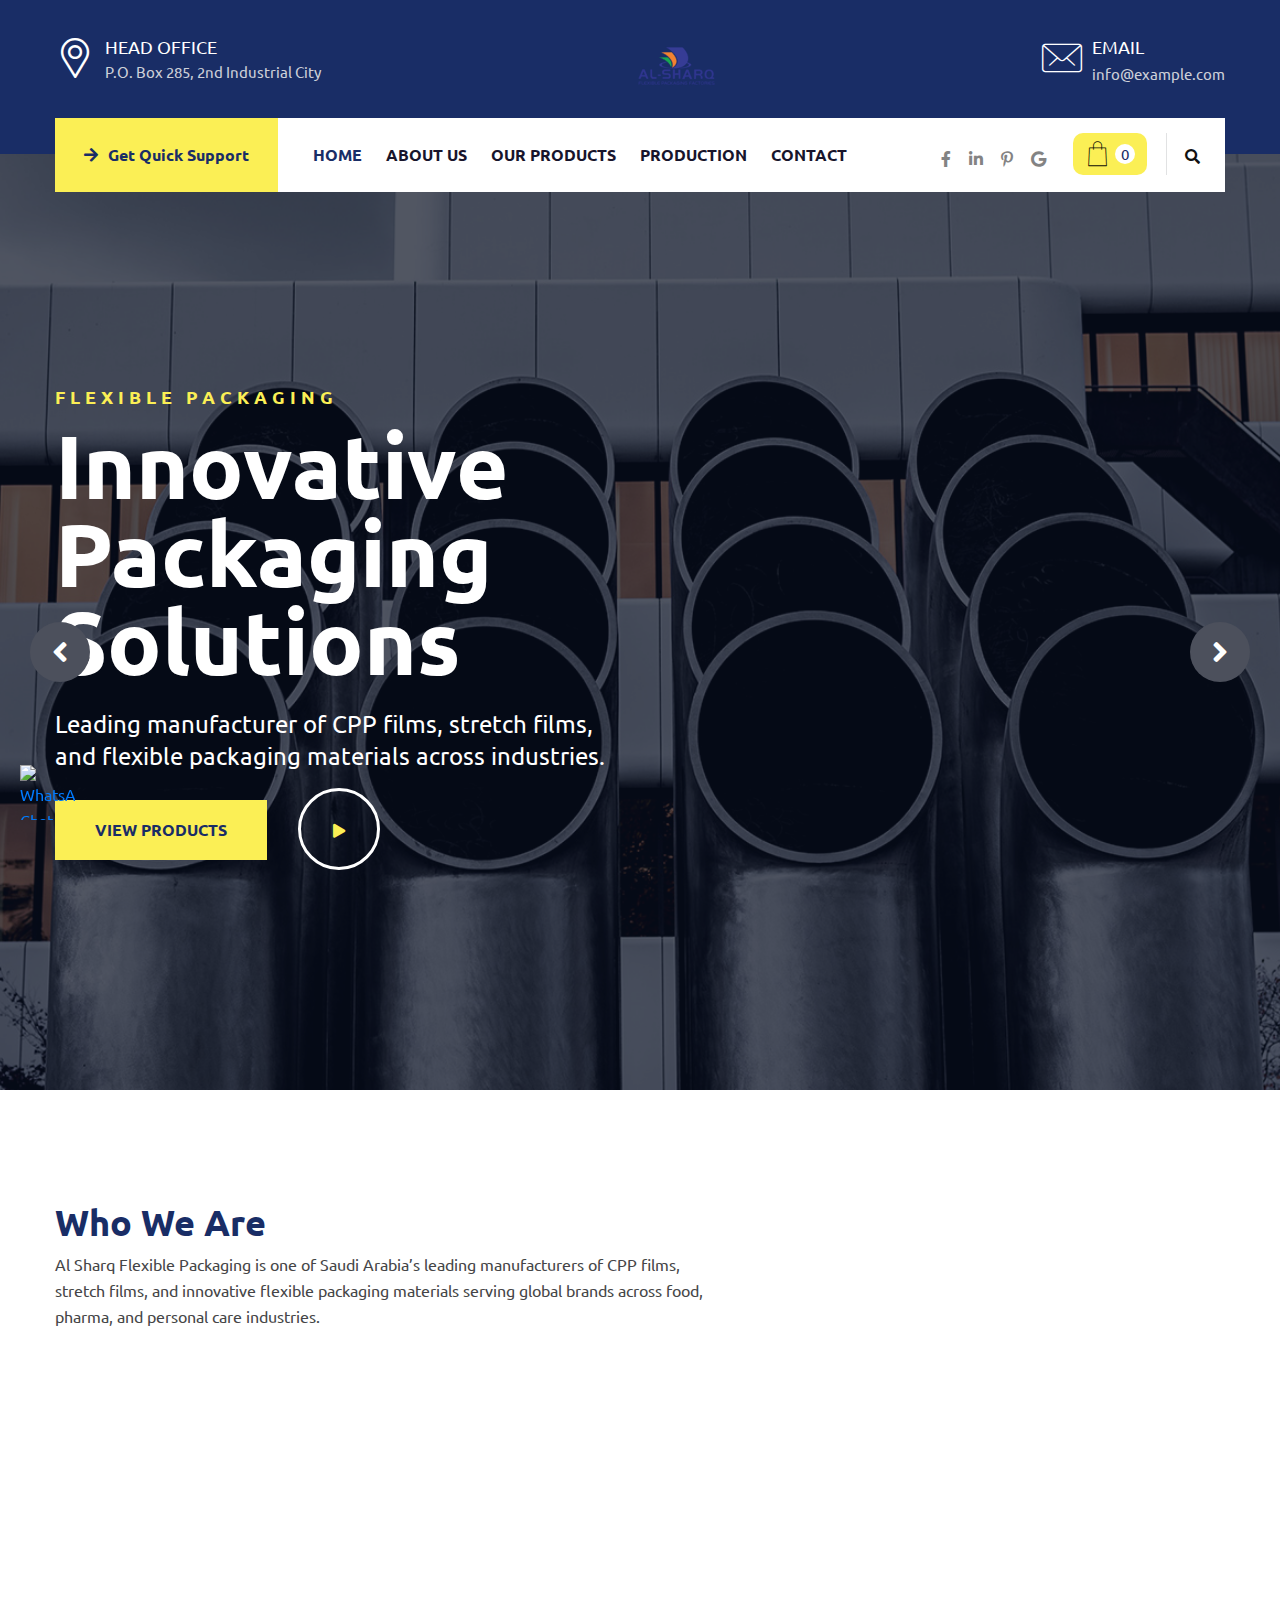
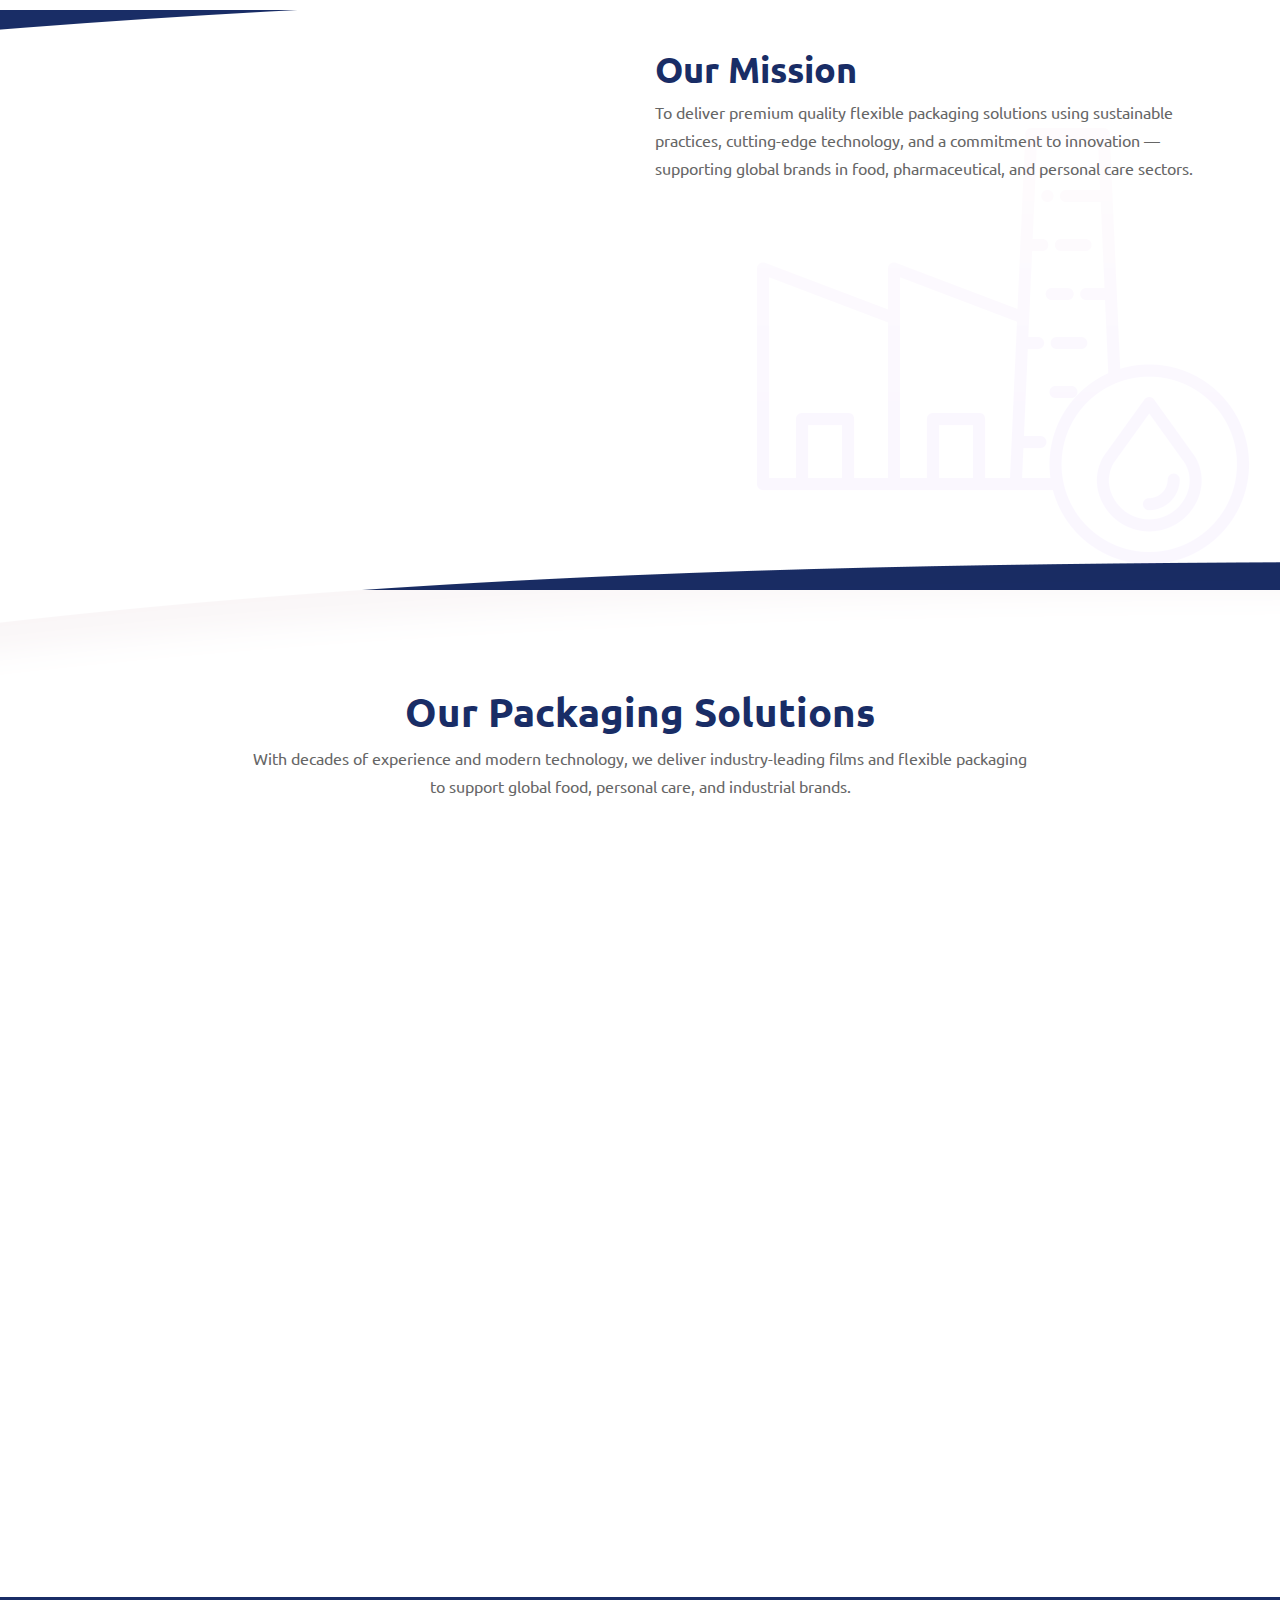
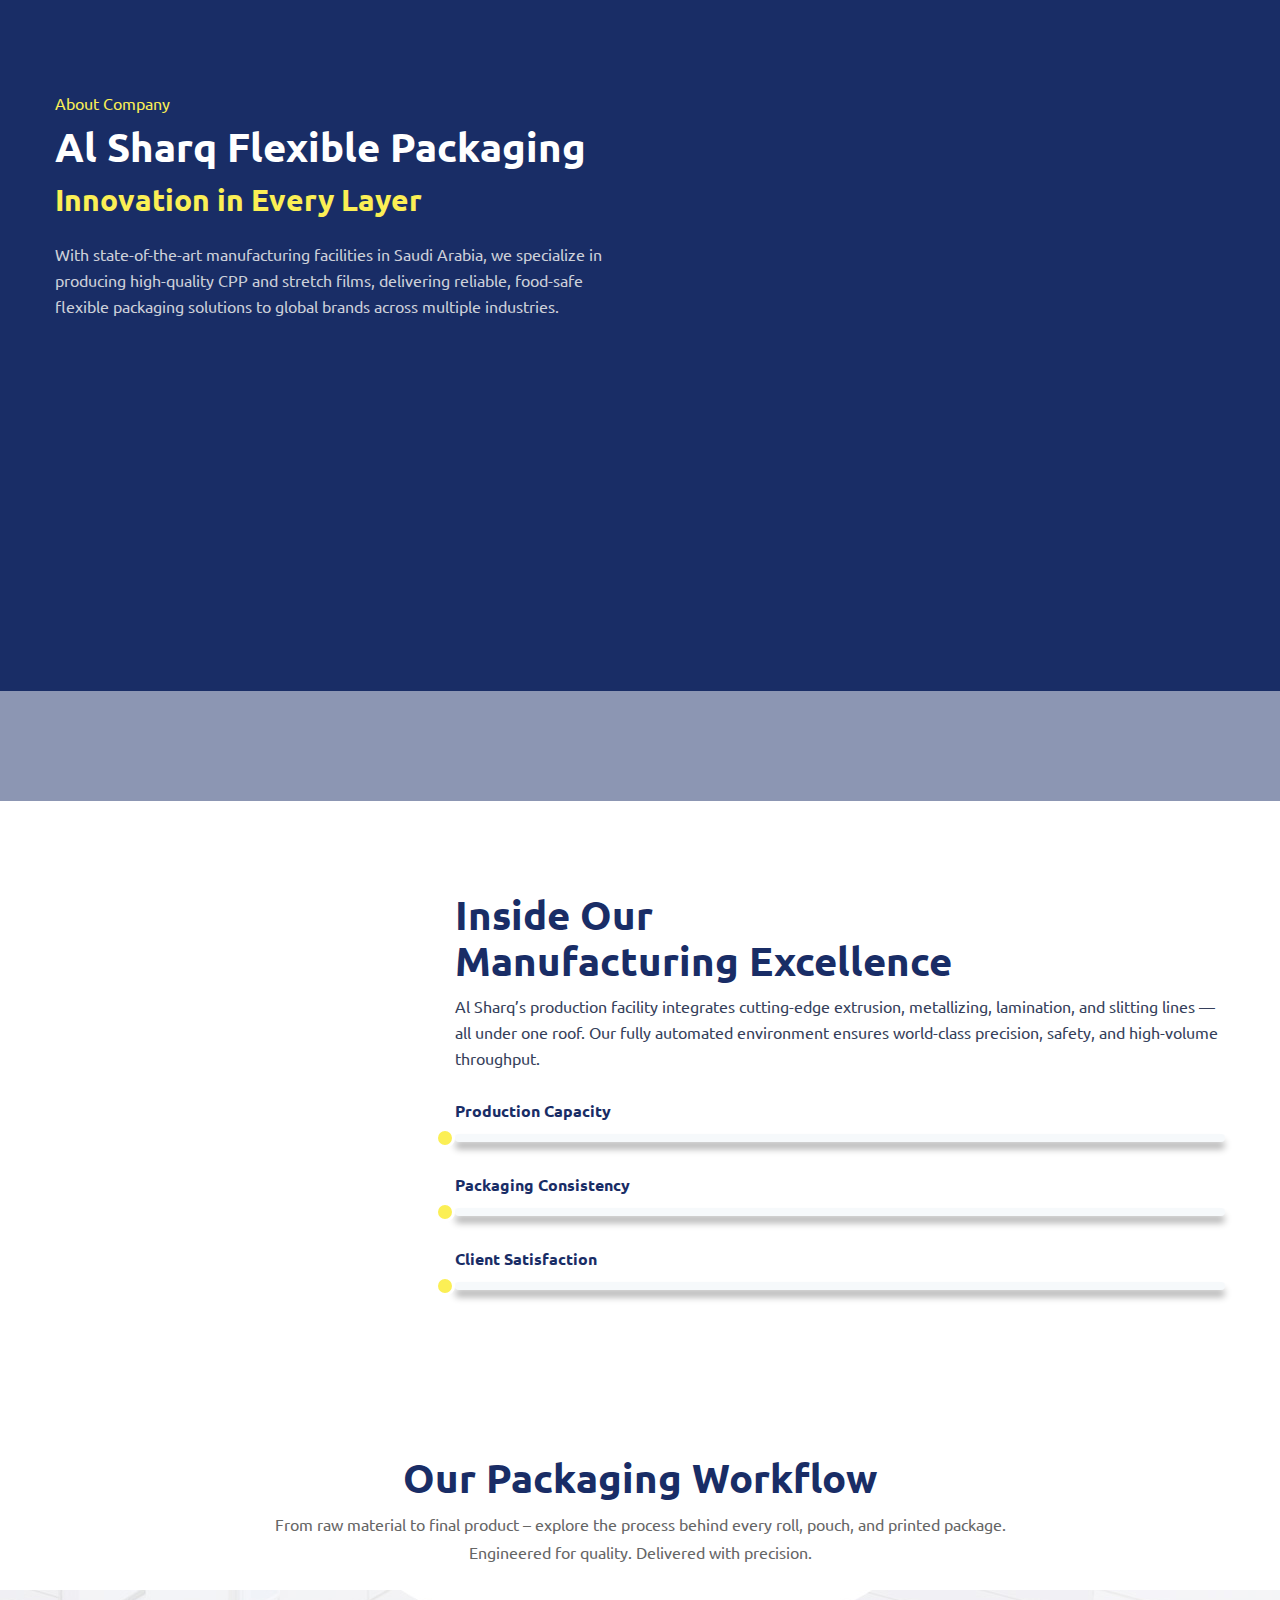
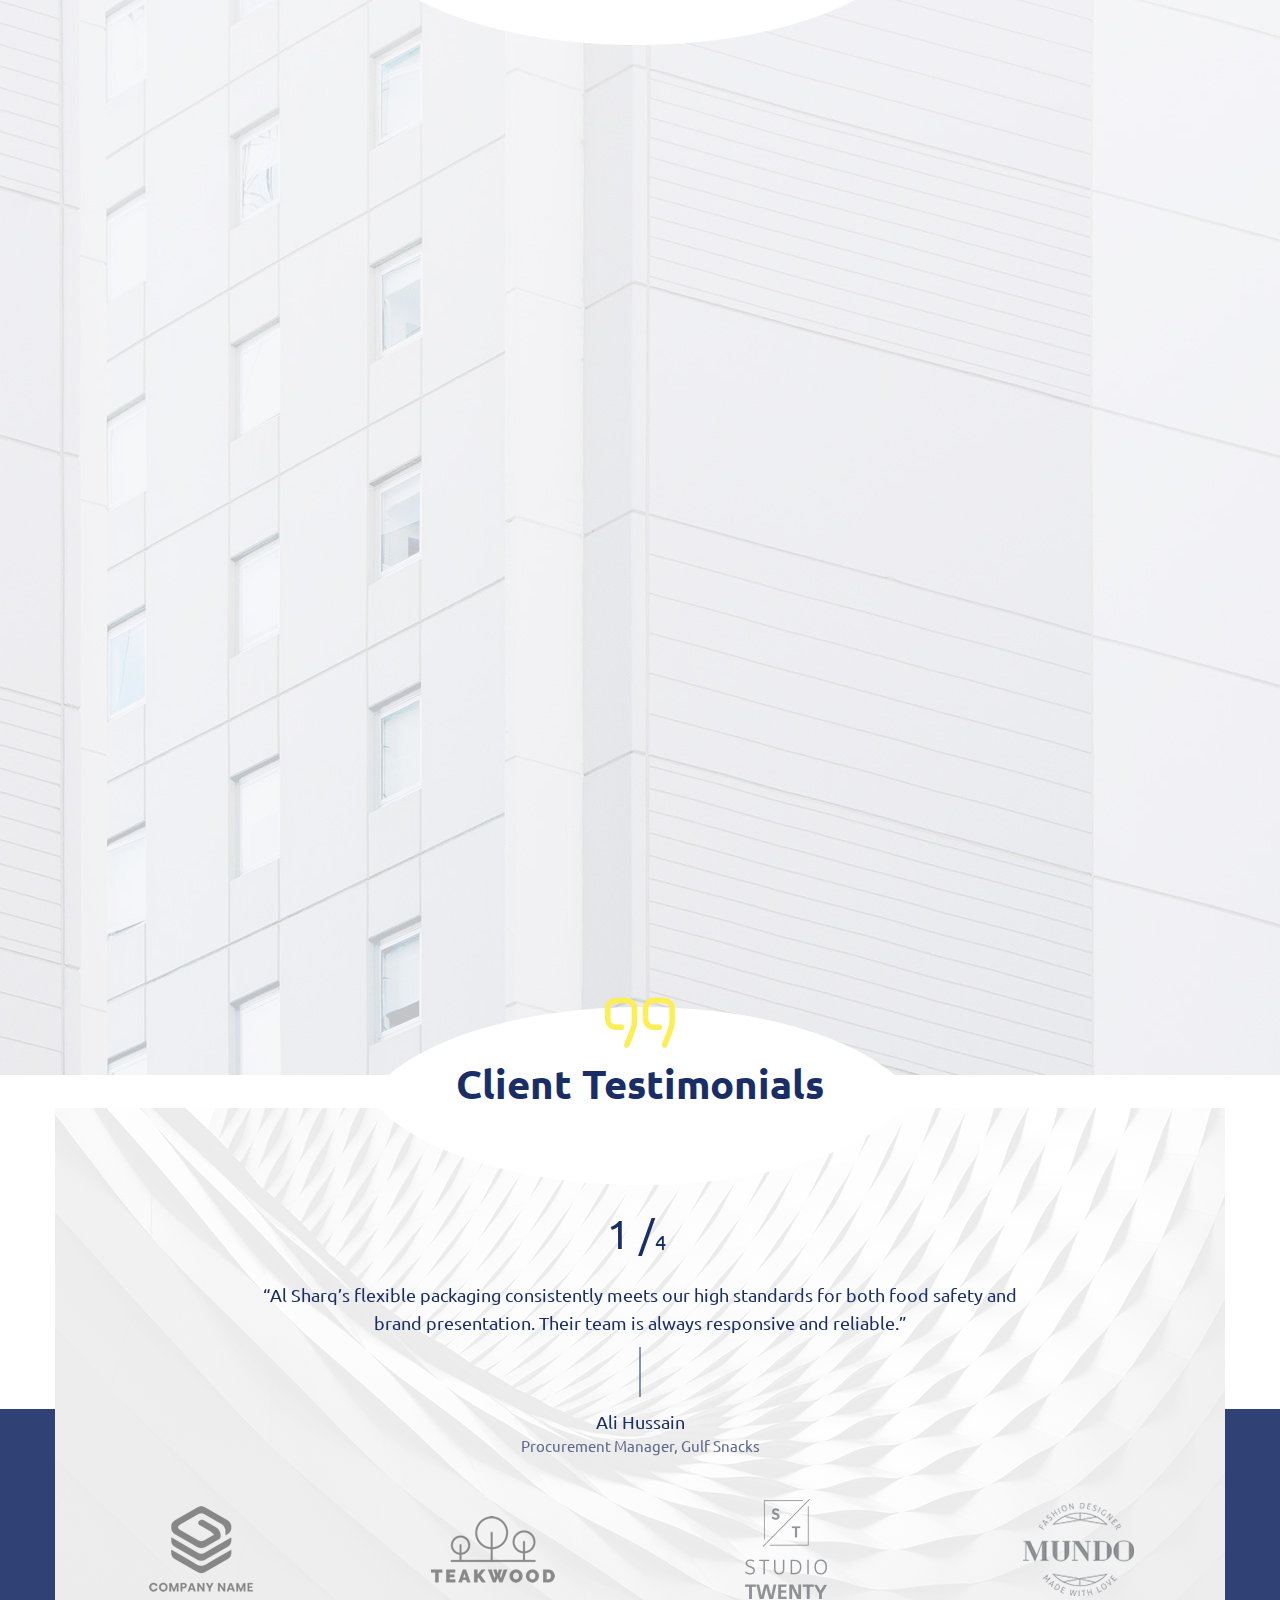
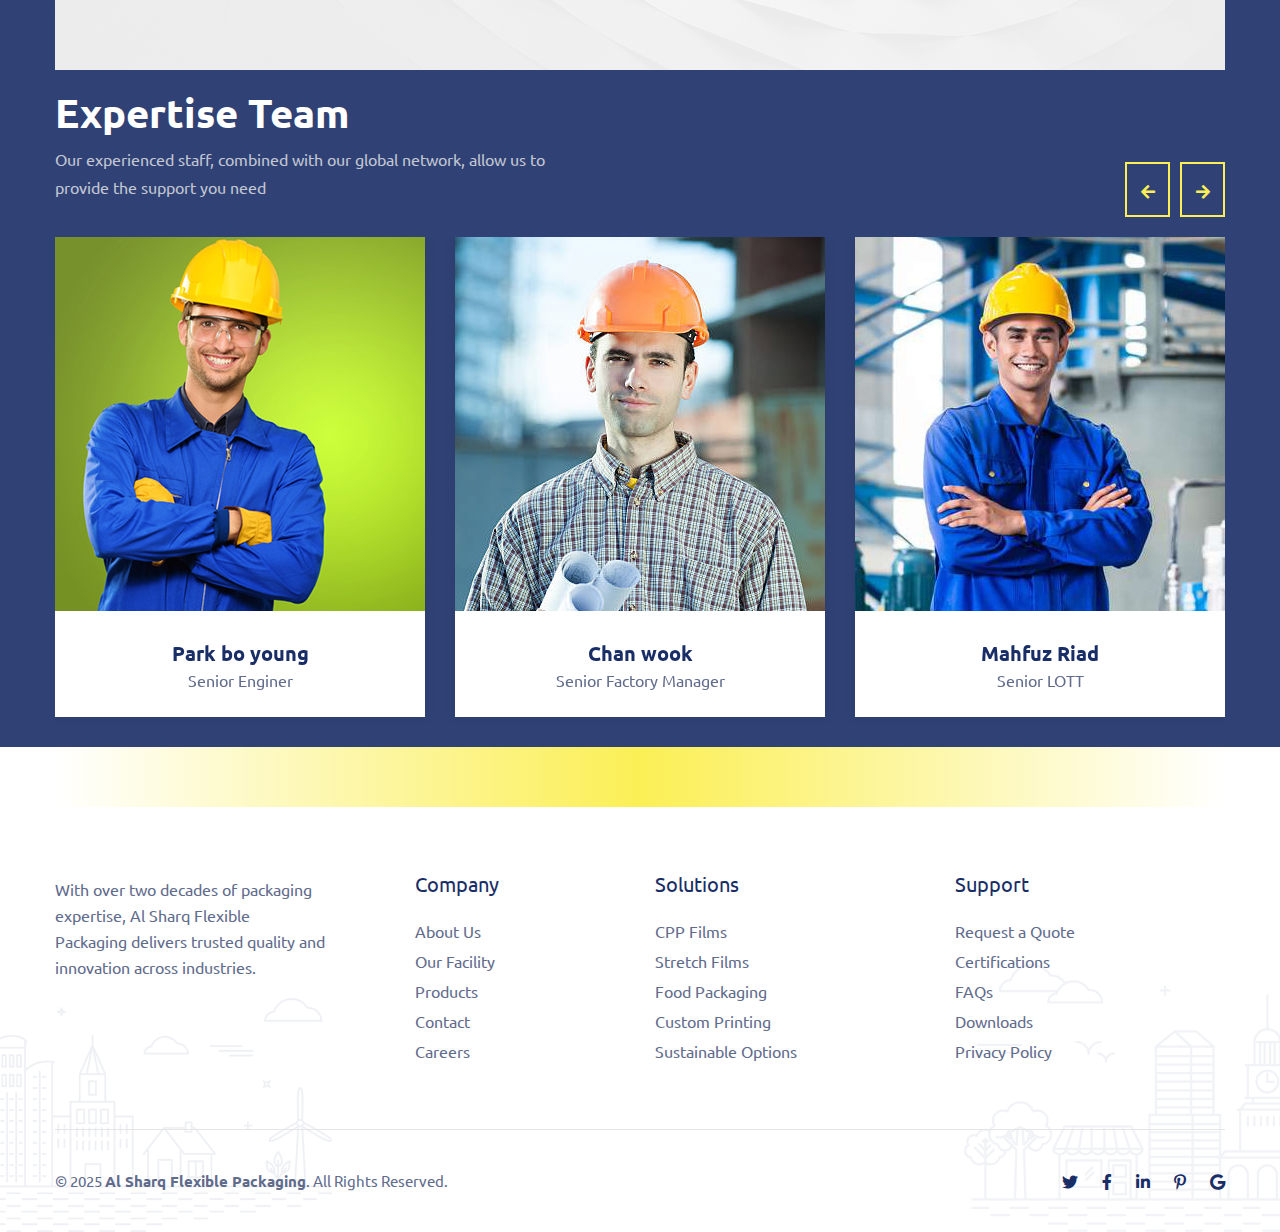
==== commit 6e409e13: "updating" ====
--- a/index.html
+++ b/index.html
@@ -24,6 +24,43 @@
 <link rel="stylesheet" href="https://cdn.jsdelivr.net/gh/furqan0983/flaticon/flaticon.css">
 
 
+
+<!-- Styles for WhatsApp Button -->
+<style>
+    .whatsapp-float {
+        position: fixed;
+        bottom: 80px;
+        left: 20px;
+        z-index: 9999;
+        background-color: transparent;
+    }
+    .whatsapp-float img {
+        width: 55px;
+        height: 55px;
+    }
+
+    .whatsapp-float {
+        position: fixed;
+        bottom: 80px;
+        left: 20px;
+        z-index: 9999;
+        animation: bounce 2.5s infinite;
+    }
+    
+    @keyframes bounce {
+        0%, 20%, 50%, 80%, 100% {
+            transform: translateY(0);
+        }
+        40% {
+            transform: translateY(-10px);
+        }
+        60% {
+            transform: translateY(-6px);
+        }
+    }
+    
+    
+    </style>
 
 
 </head>
@@ -930,9 +967,9 @@
 
 
 <!--Scroll to top-->
-<button class="scroll-top scroll-to-target" data-target="html">
+<!-- <button class="scroll-top scroll-to-target" data-target="html">
     <span class="fa fa-arrow-up"></span>
-</button>
+</button> -->
 
 
 
@@ -952,6 +989,20 @@
 <!-- main-js -->
 <script src="js/script.js"></script>
 
+<!-- WhatsApp Floating Button -->
+<a 
+  href="https://wa.me/7799999744" 
+  class="whatsapp-float" 
+  target="_blank" 
+  title="Chat with us on WhatsApp">
+    <img src="https://img.icons8.com/color/48/000000/whatsapp--v1.png" alt="WhatsApp Chat" />
+</a>
+
+
+<!-- Zoho SalesIQ Live Chat -->
+<script>window.$zoho=window.$zoho || {};$zoho.salesiq=$zoho.salesiq||{ready:function(){}}</script><script id="zsiqscript" src="https://salesiq.zohopublic.in/widget?wc=siq2c3a3131f2f7ee06910ca9b55c13b131a9fd241d5e1bd96742ebbfcb815ba9a9" defer></script>
+
+
 </body><!-- End of .page_wrapper -->
 
 
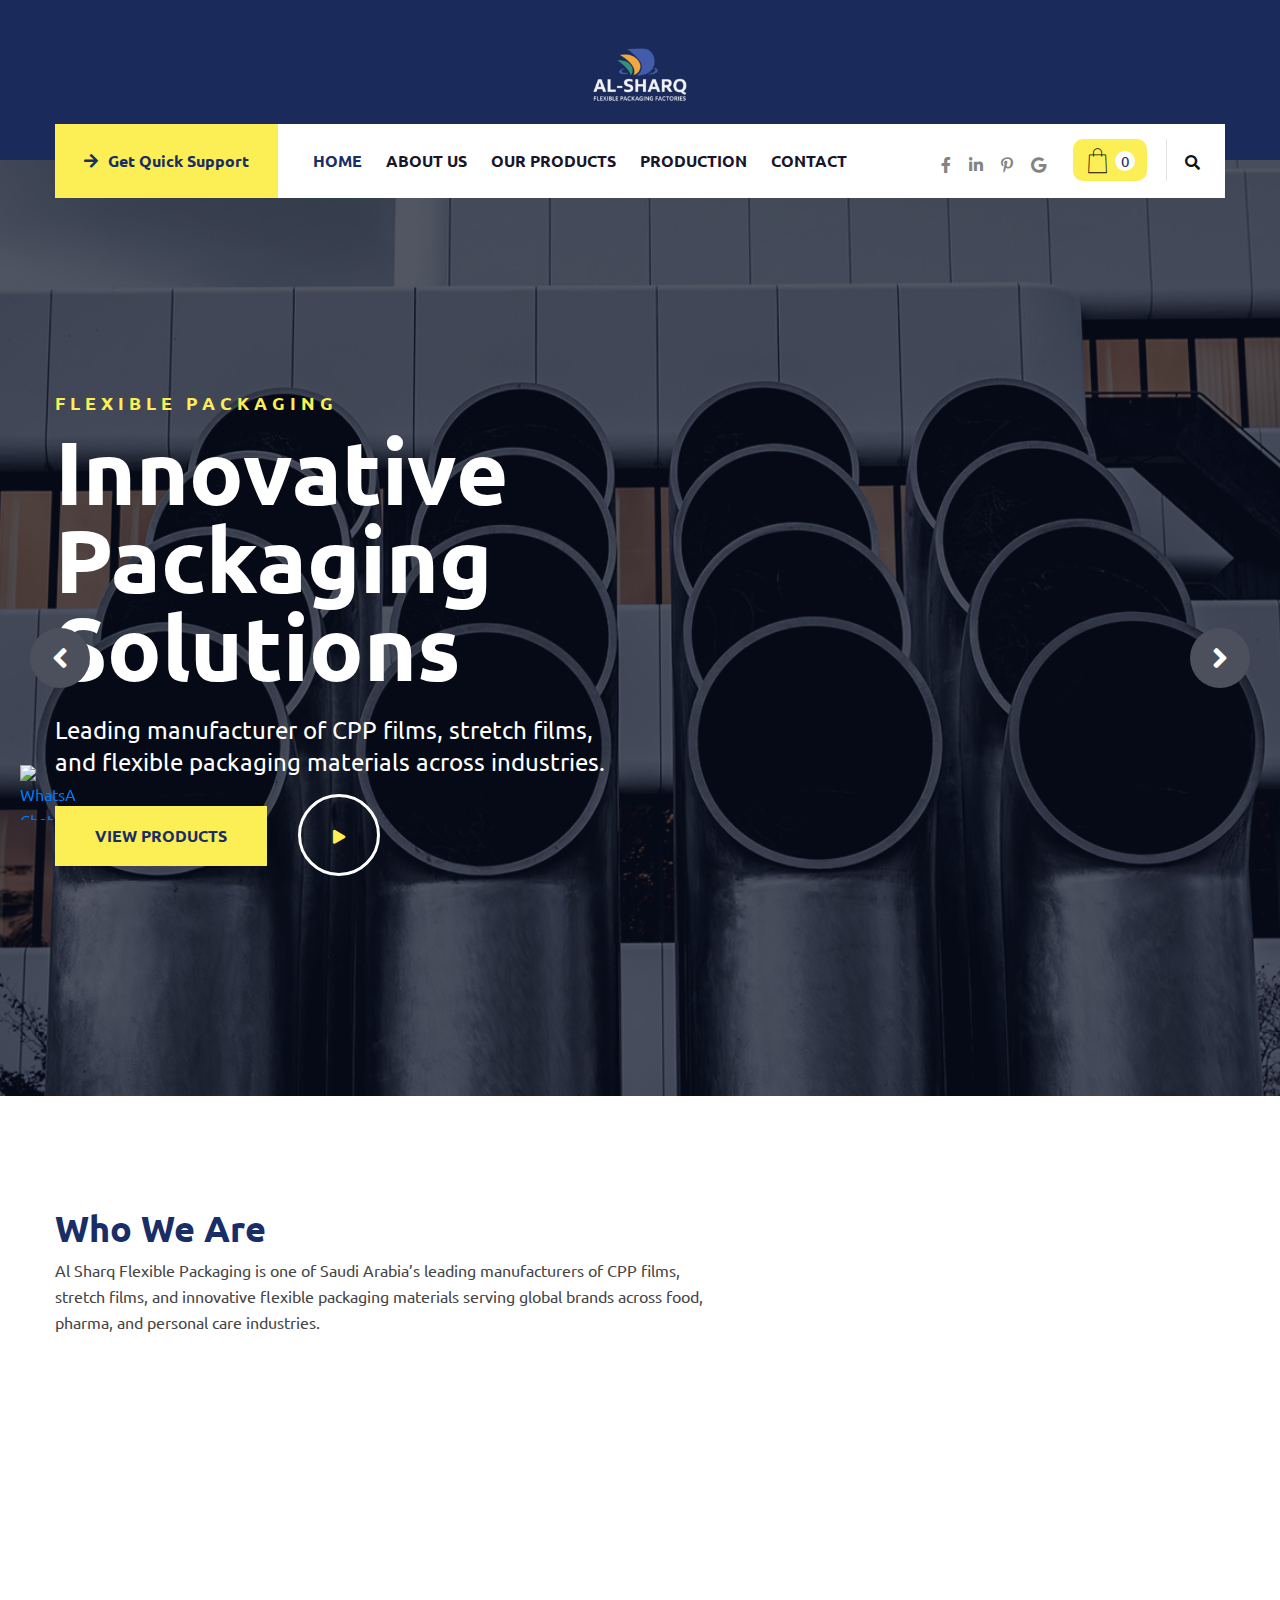
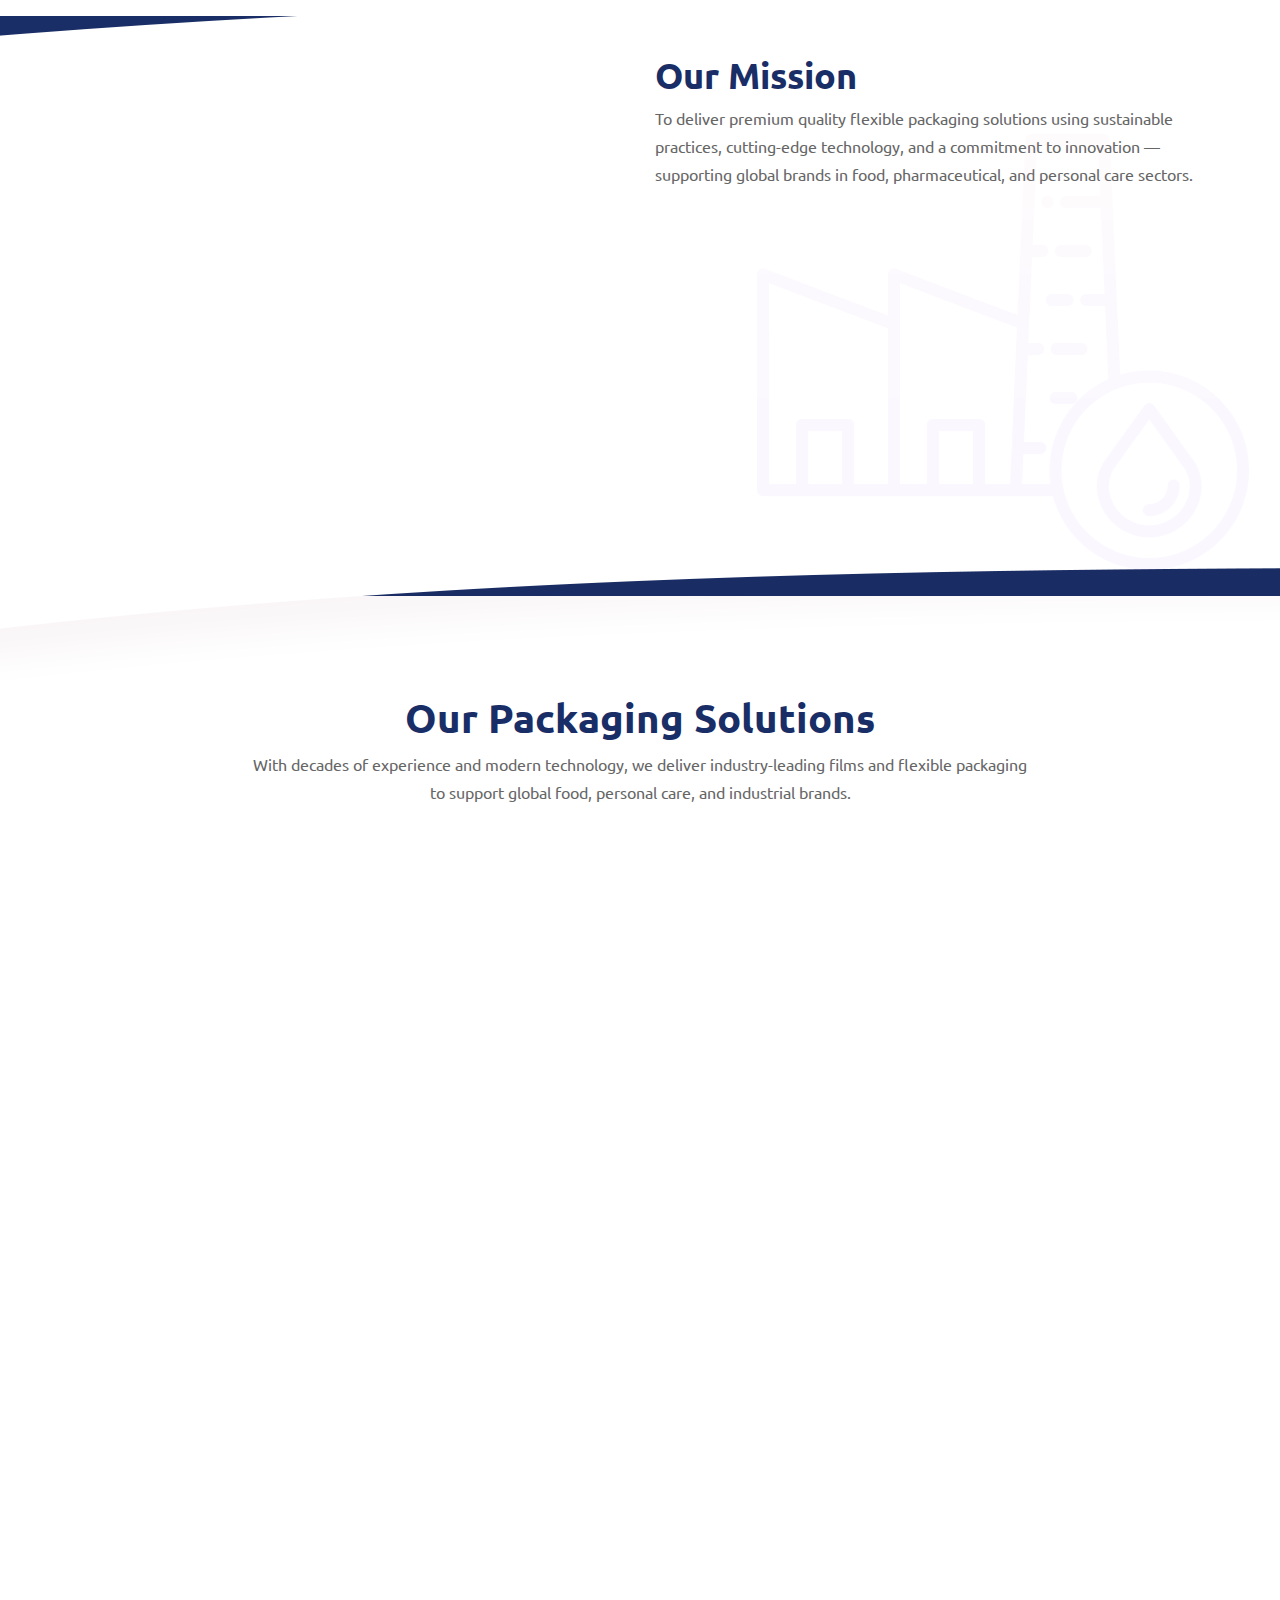
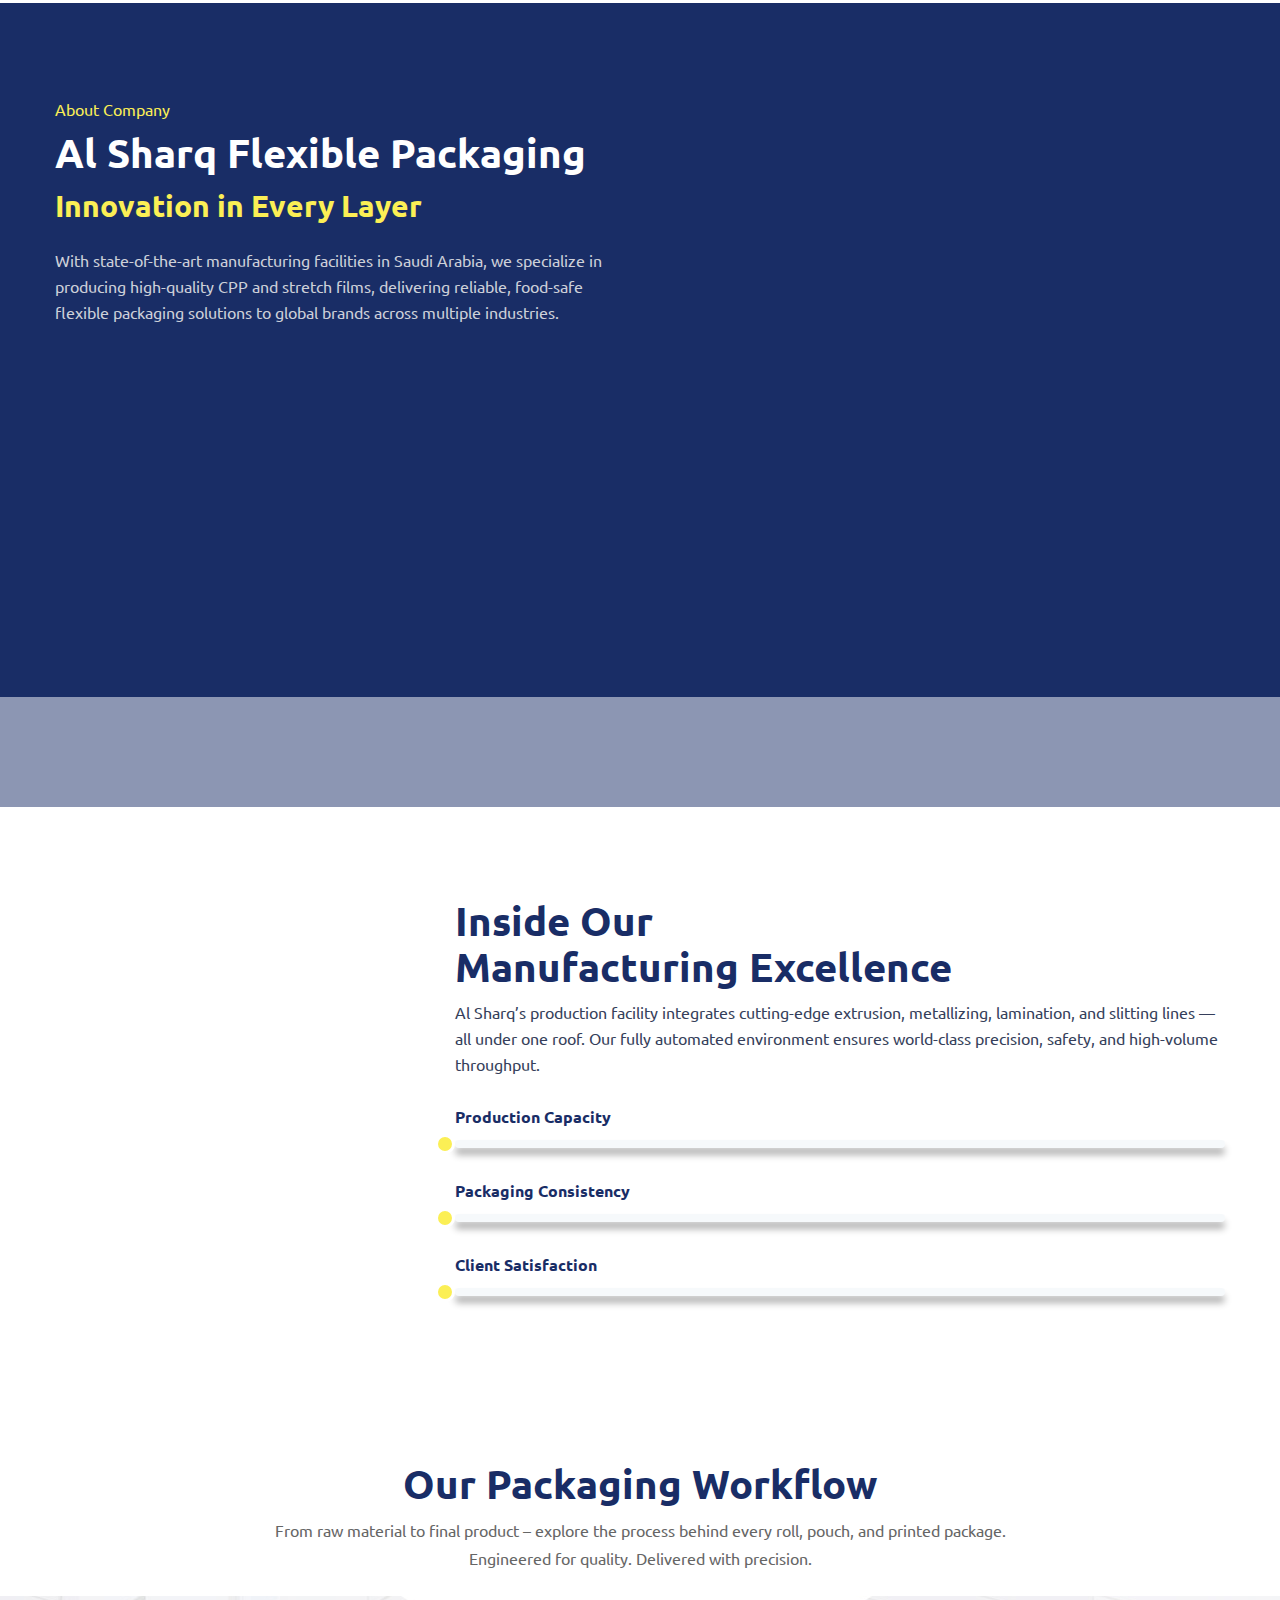
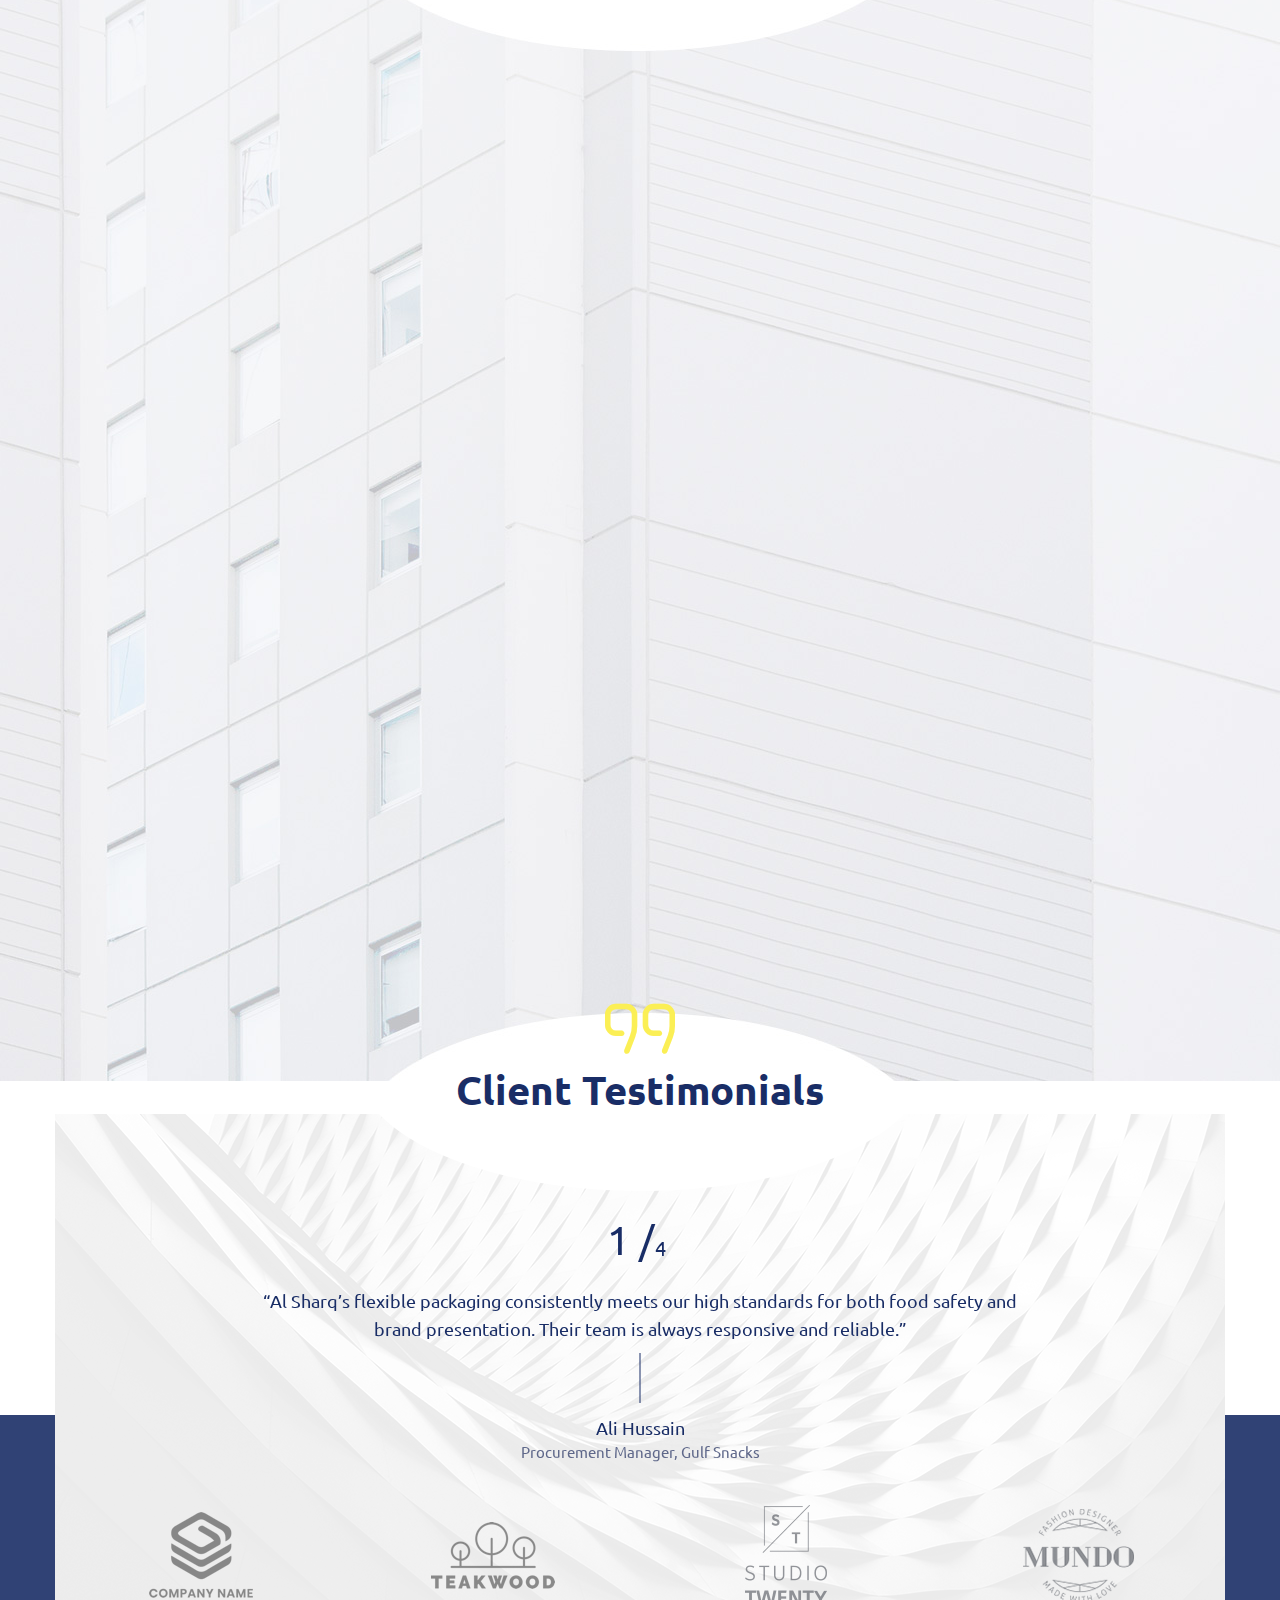
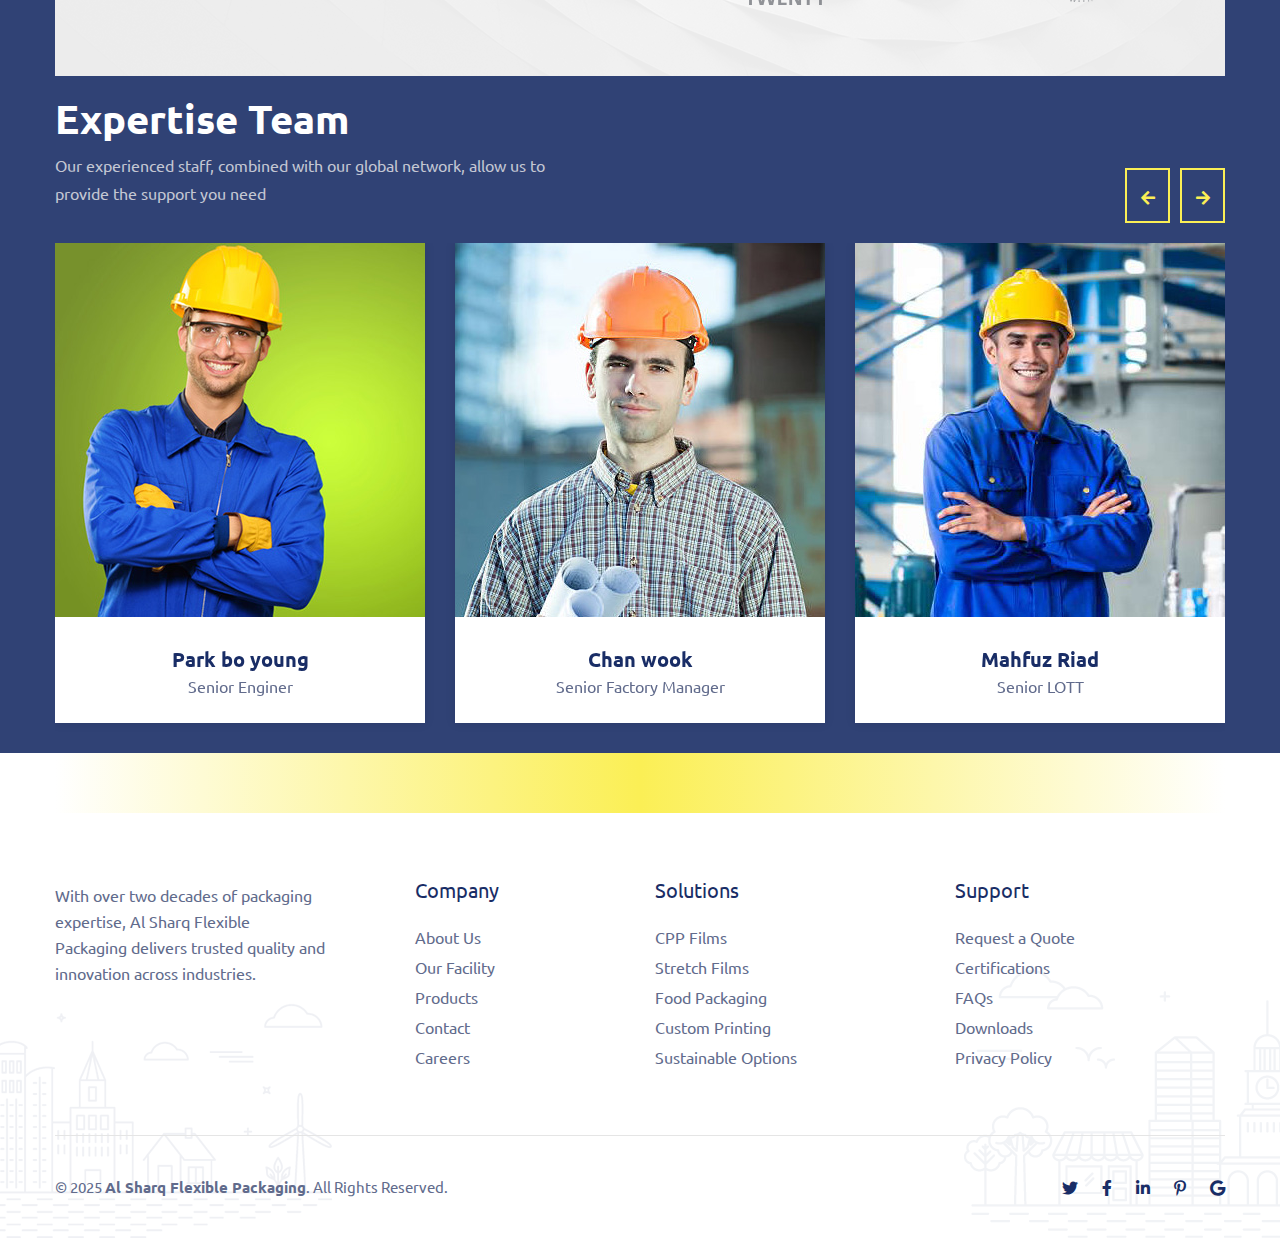
==== commit ffc3045d: "upd" ====
--- a/index.html
+++ b/index.html
@@ -60,7 +60,7 @@
     }
     
     
-    </style>
+</style>
 
 
 </head>
@@ -110,30 +110,21 @@
 
        
         <!-- header-upper -->
-        <div class="header-upper">
-        <div class="container">
-            <div class="clearfix inner-container">
-                <div class="left-content pull-left">
-                    <div class="info-box">
-                        <div class="icon-box"><i class="flaticon-placeholder"></i></div>
-                        <h5>Head Office</h5>
-                        <span>P.O. Box 285, 2nd Industrial City</span>
-                    </div>
-                    <div class="logo-box">
-                        <figure class="logo"><a href="index-2.html"><img src="images/logo.png" alt=""></a></figure>
-                    </div>
-                </div>
-                <div class="right-content pull-right">
-                    <div class="info-box">
-                        <div class="icon-box"><i class="flaticon-mail"></i></div>
-                        <h5>Email</h5>
-                        <a href="mailto:info@example.com">info@example.com</a>
-                    </div>
-                </div>
-            </div>
-        </div>
+        <div class="header-upper" style="background-color: #1a2a5a; padding: 25px 0 10px;">
+            <div class="container">
+                <div class="inner-container" style="display: flex; justify-content: center; align-items: center;">
+                    <div class="logo-box" style="text-align: center;">
+                        <figure class="logo" style="margin: 0;">
+                            <a href="index.html">
+                                <img src="images/logo.png" alt="AL-SHARQ Logo" style="max-height: 125px; width: auto;">
+                            </a>
+                        </figure>
+                    </div>
+                </div>
+            </div>
         </div>
         <!-- header-upper end -->
+
 
         
 
